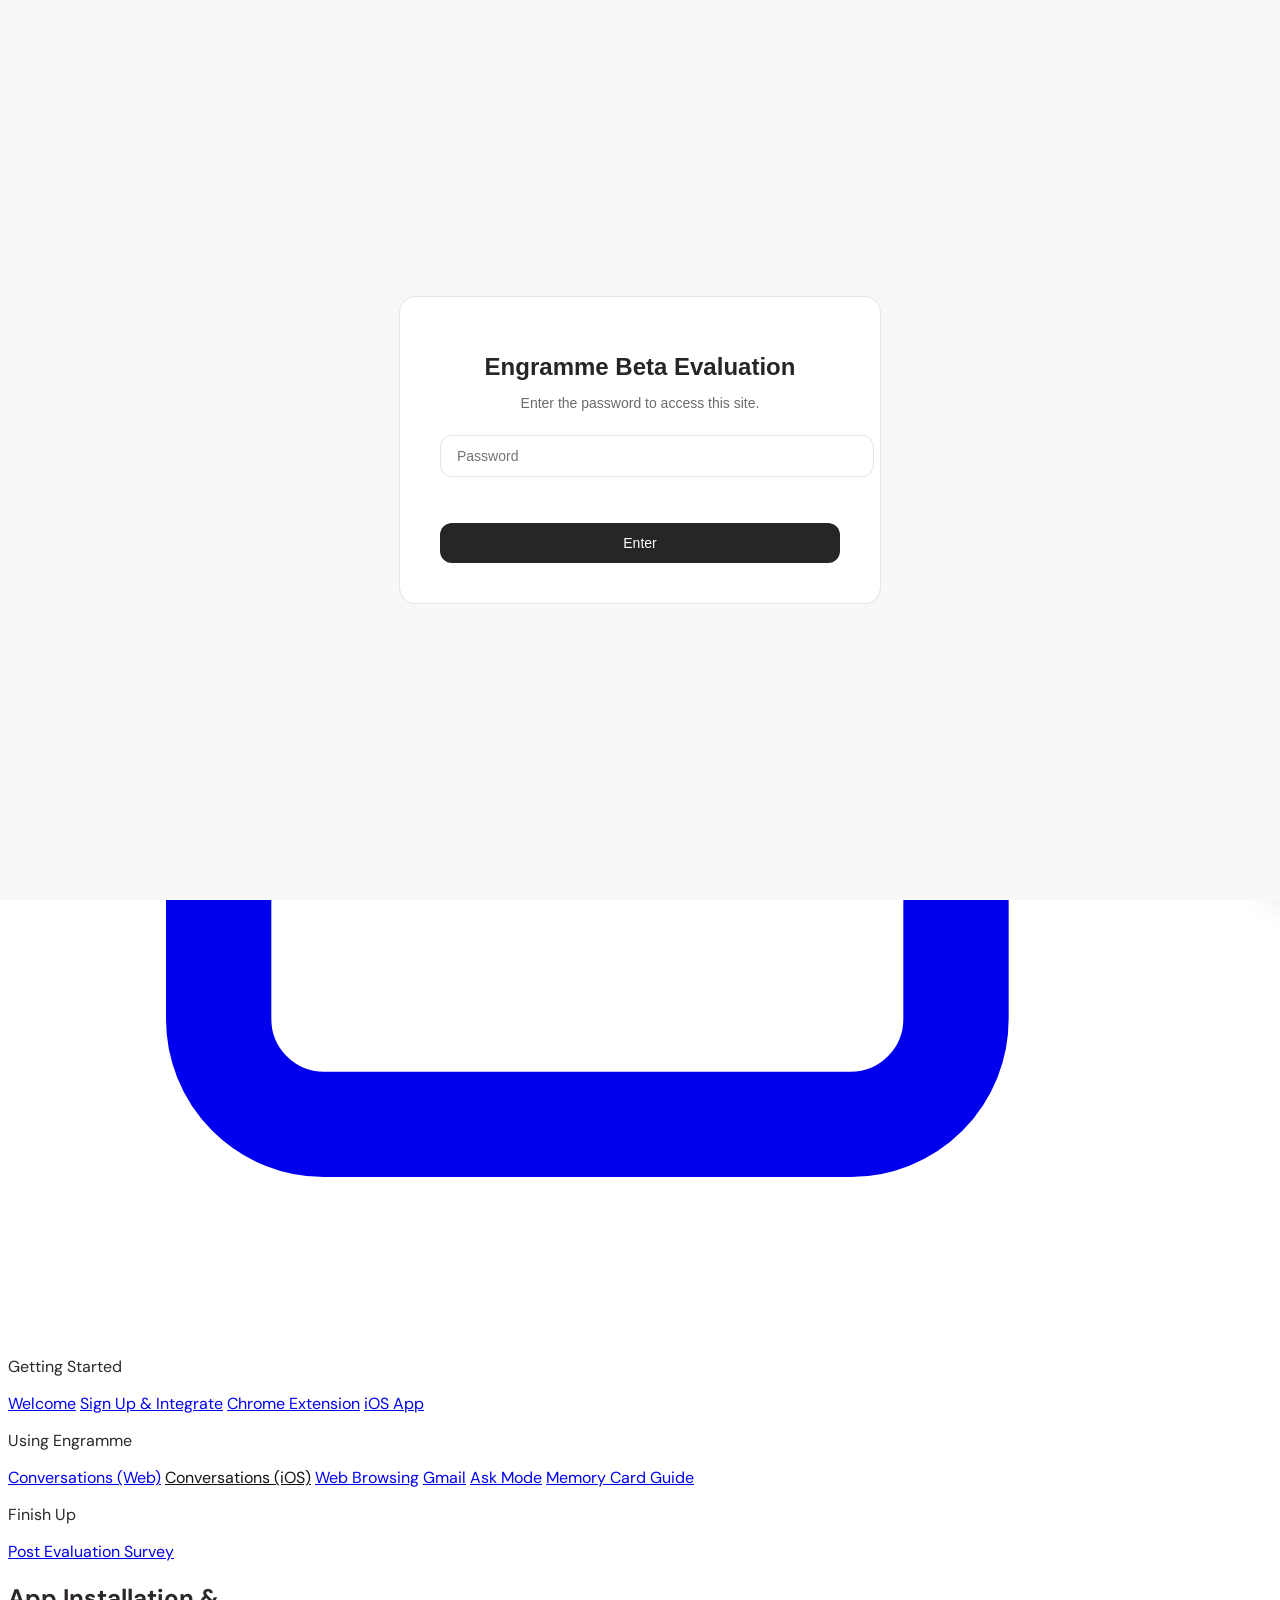
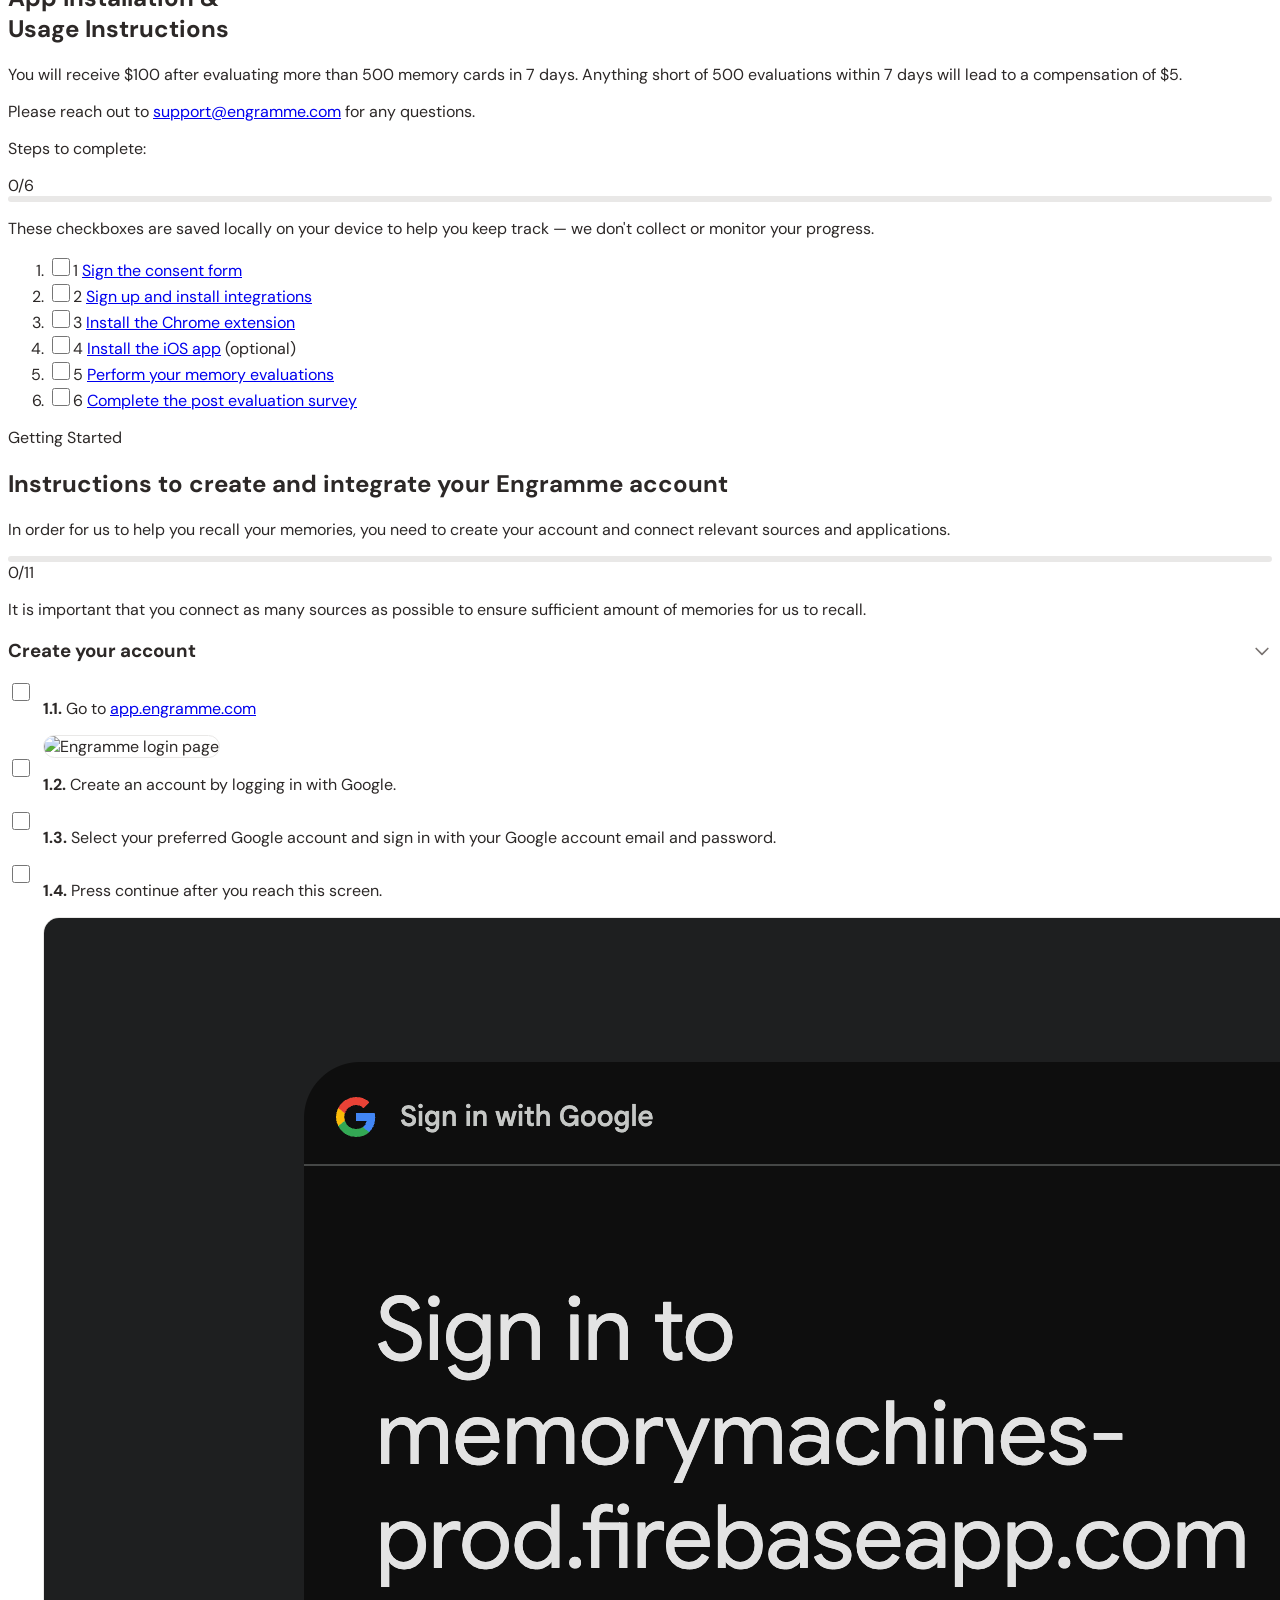
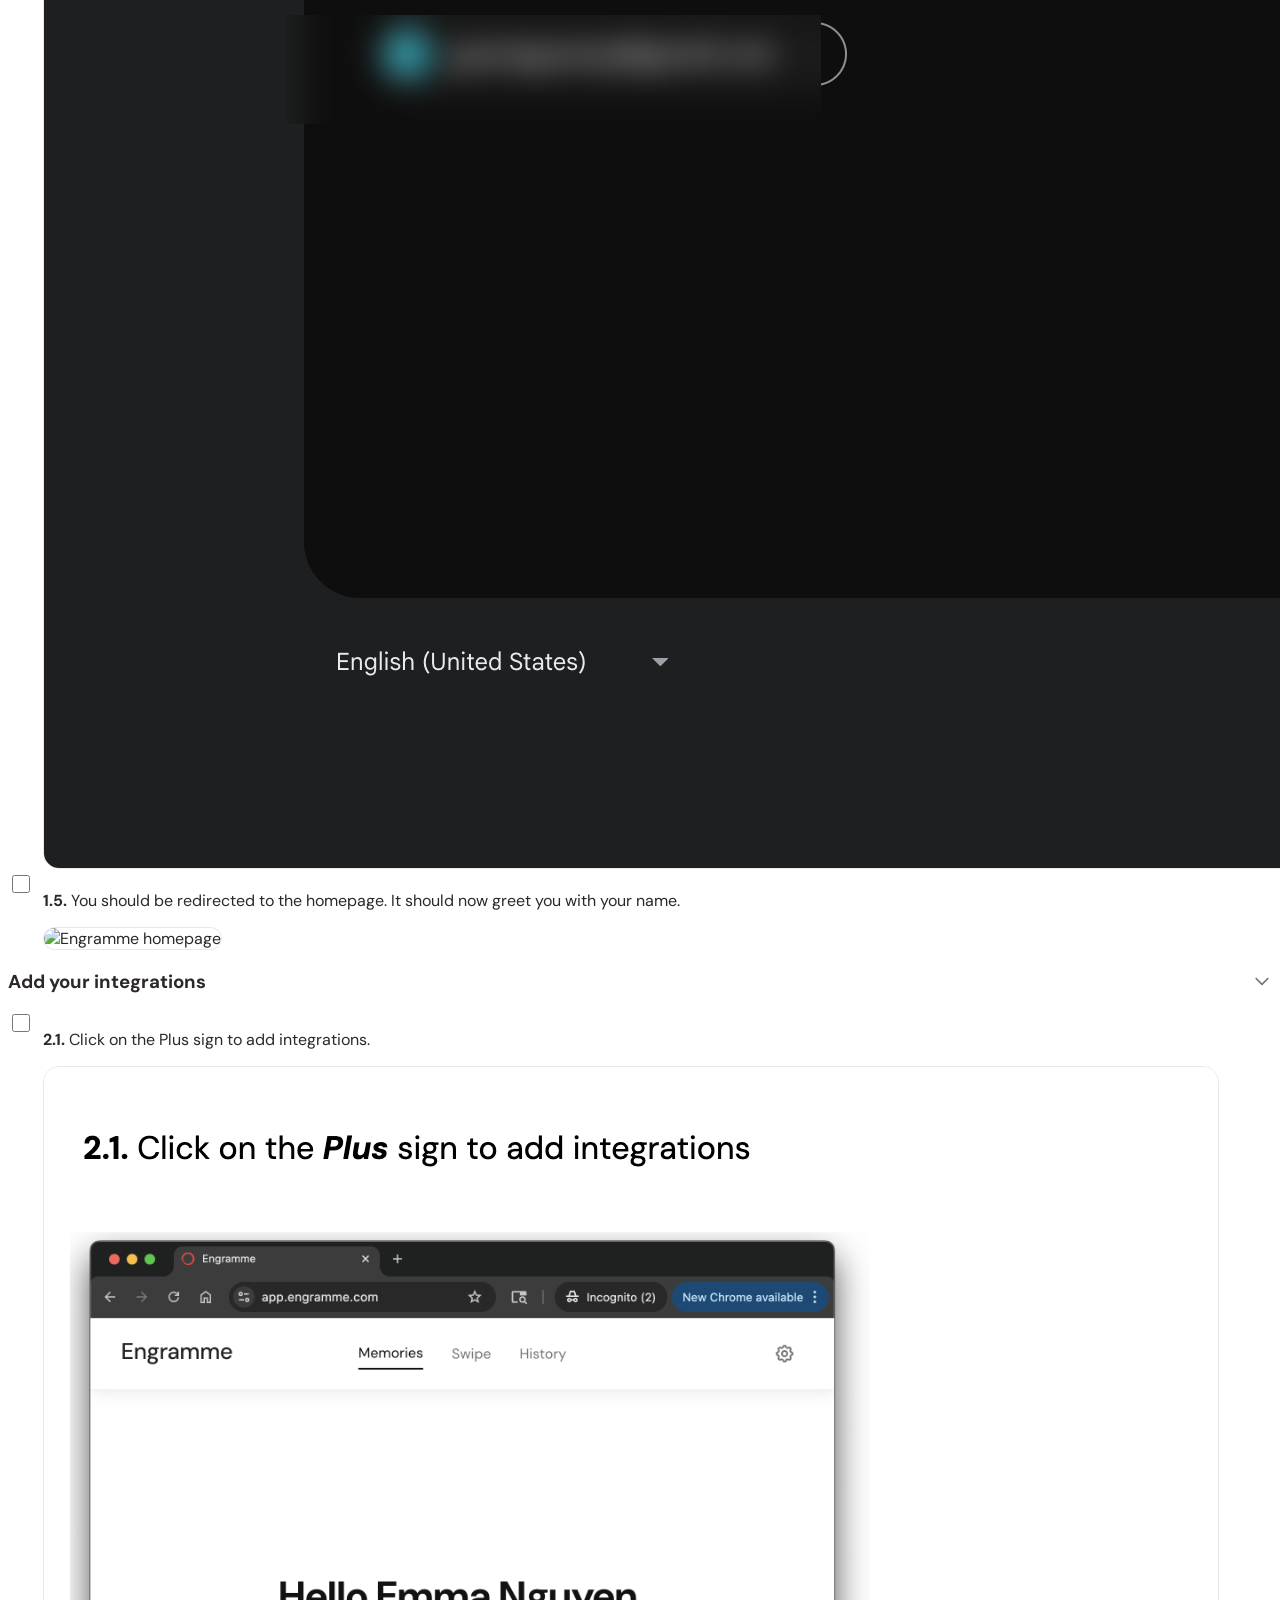
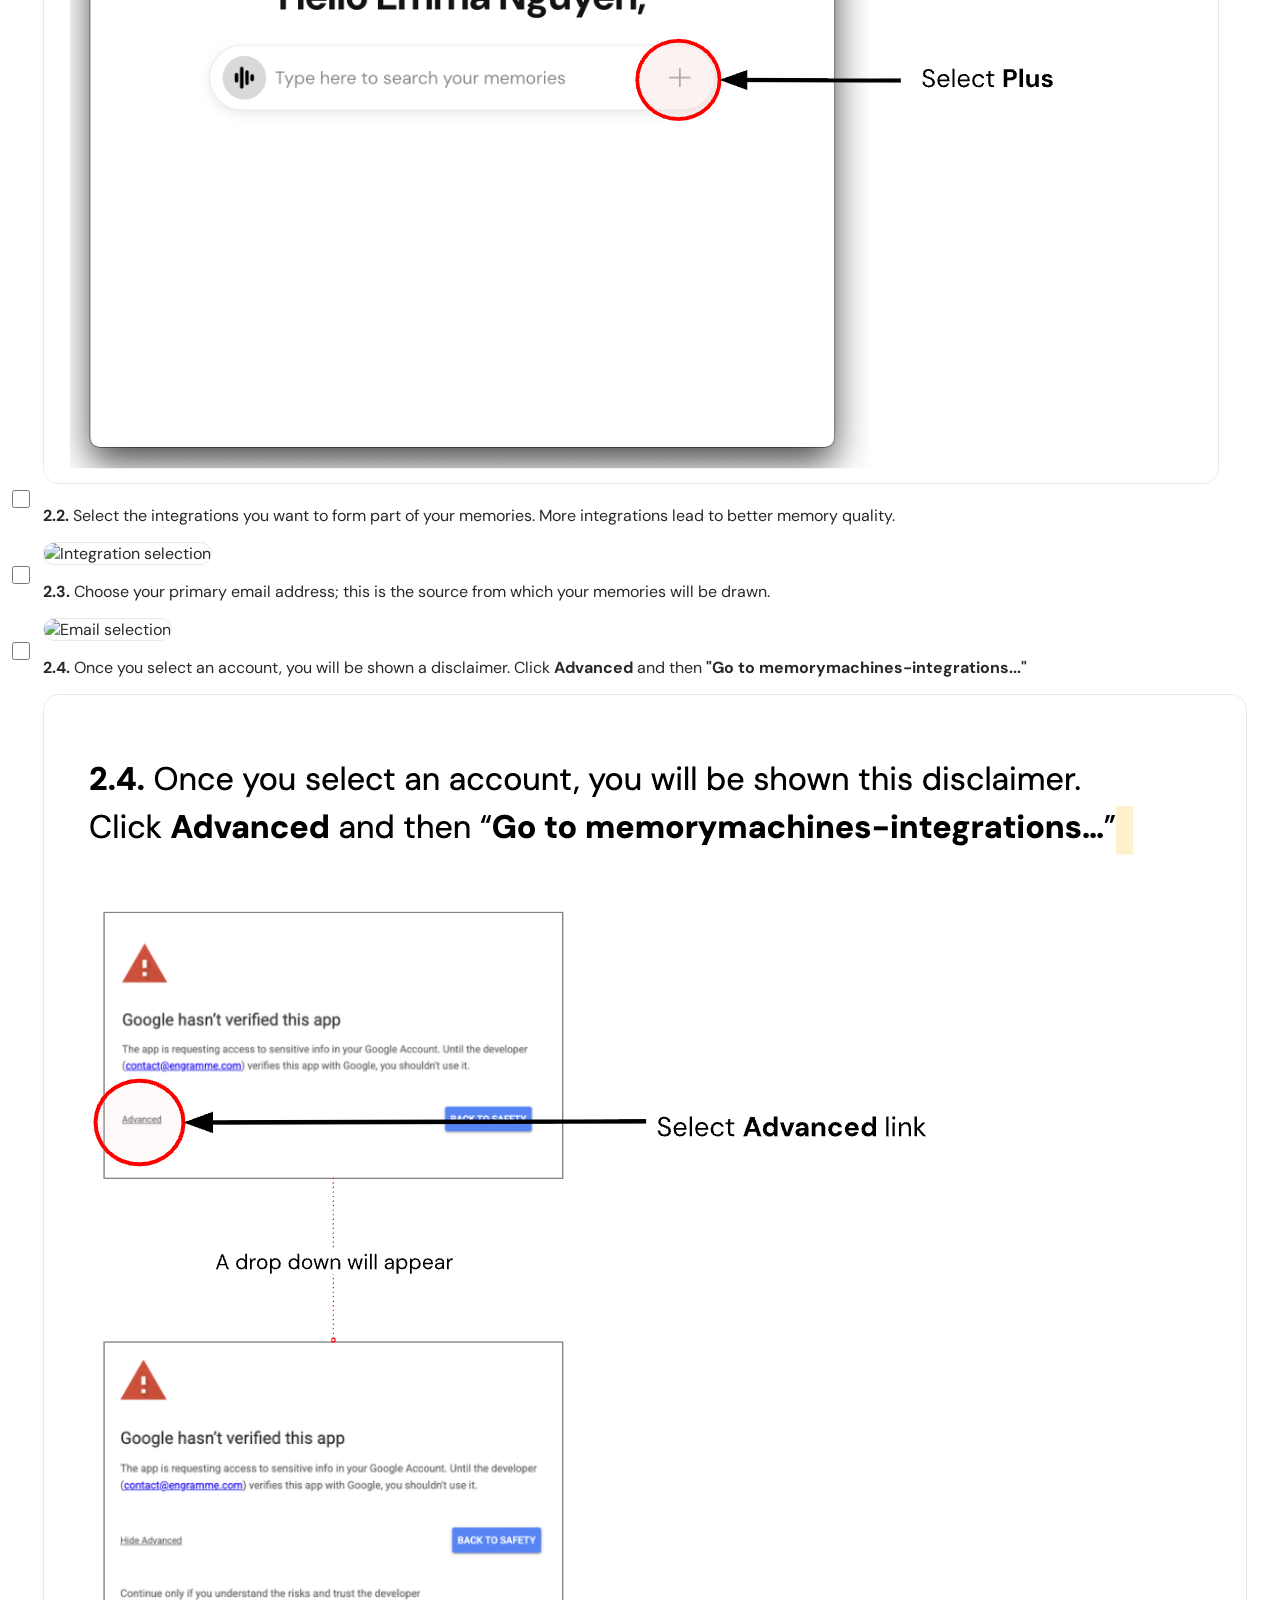
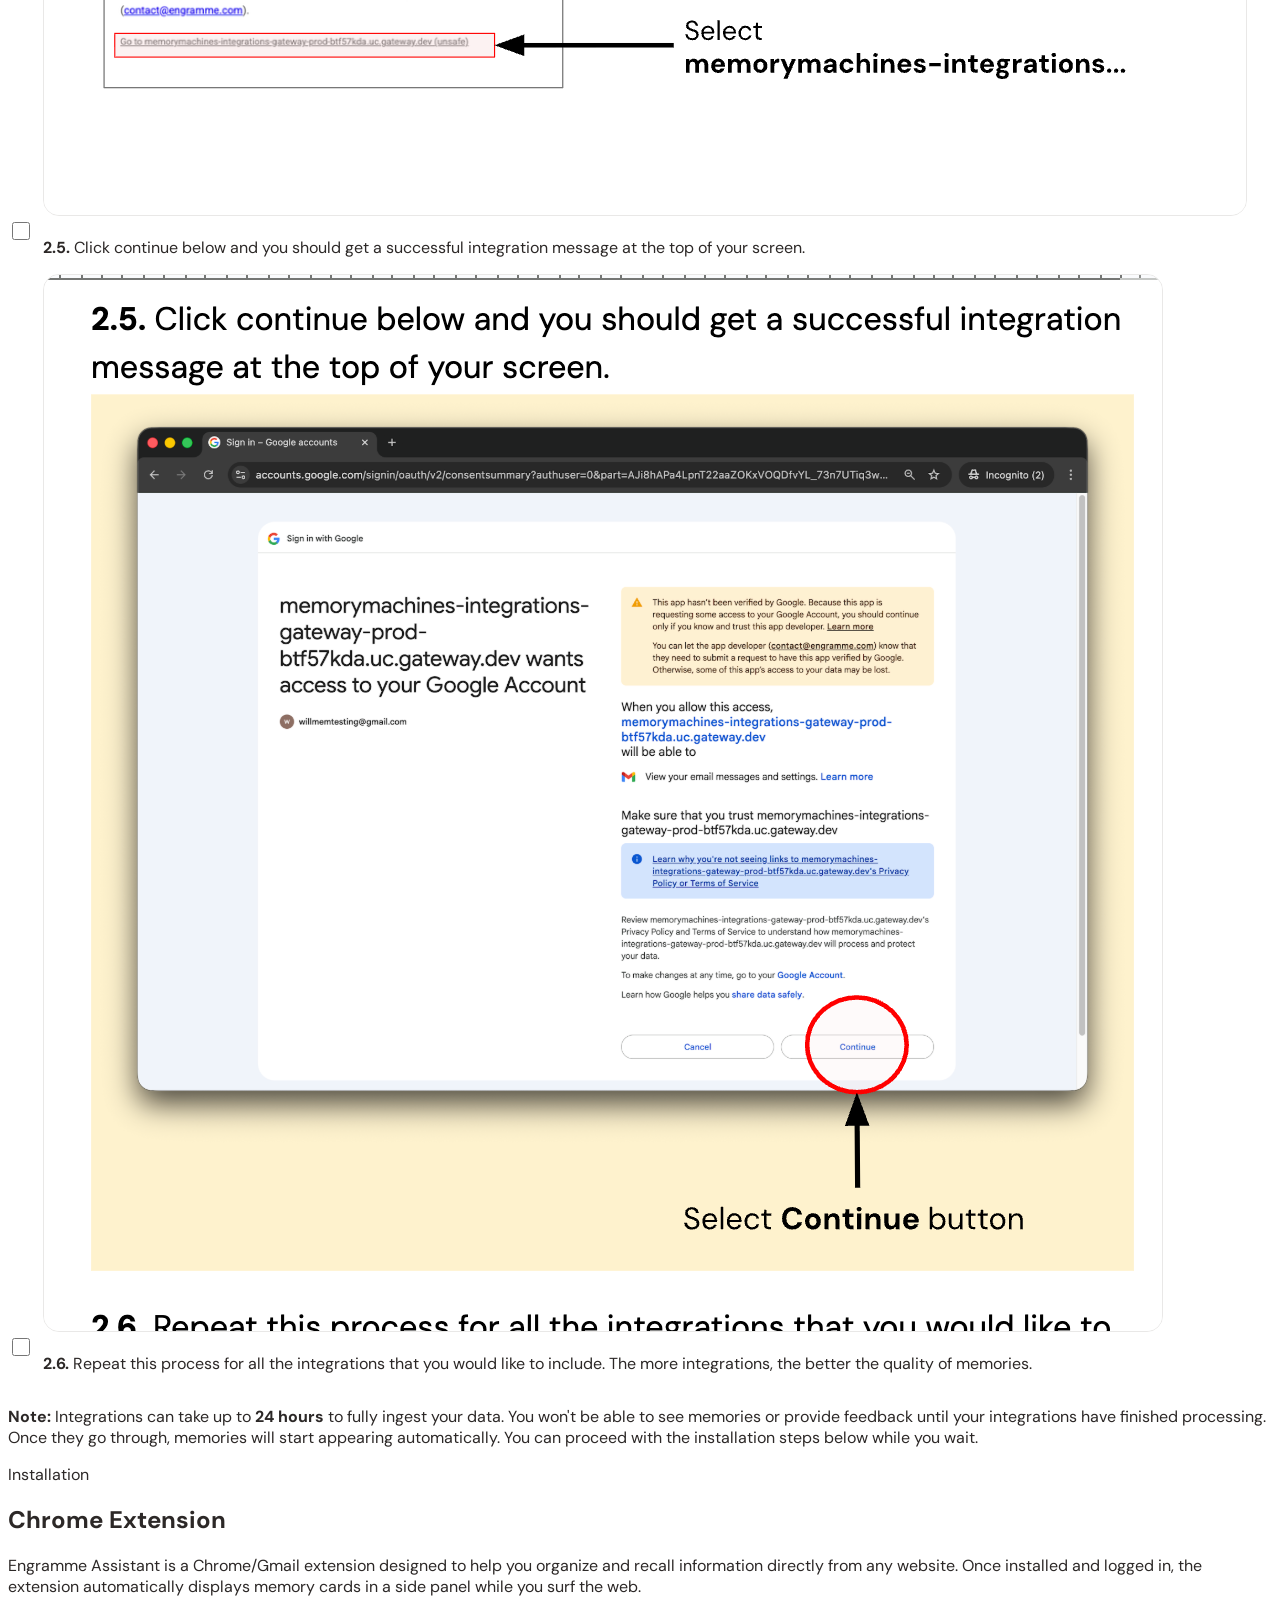
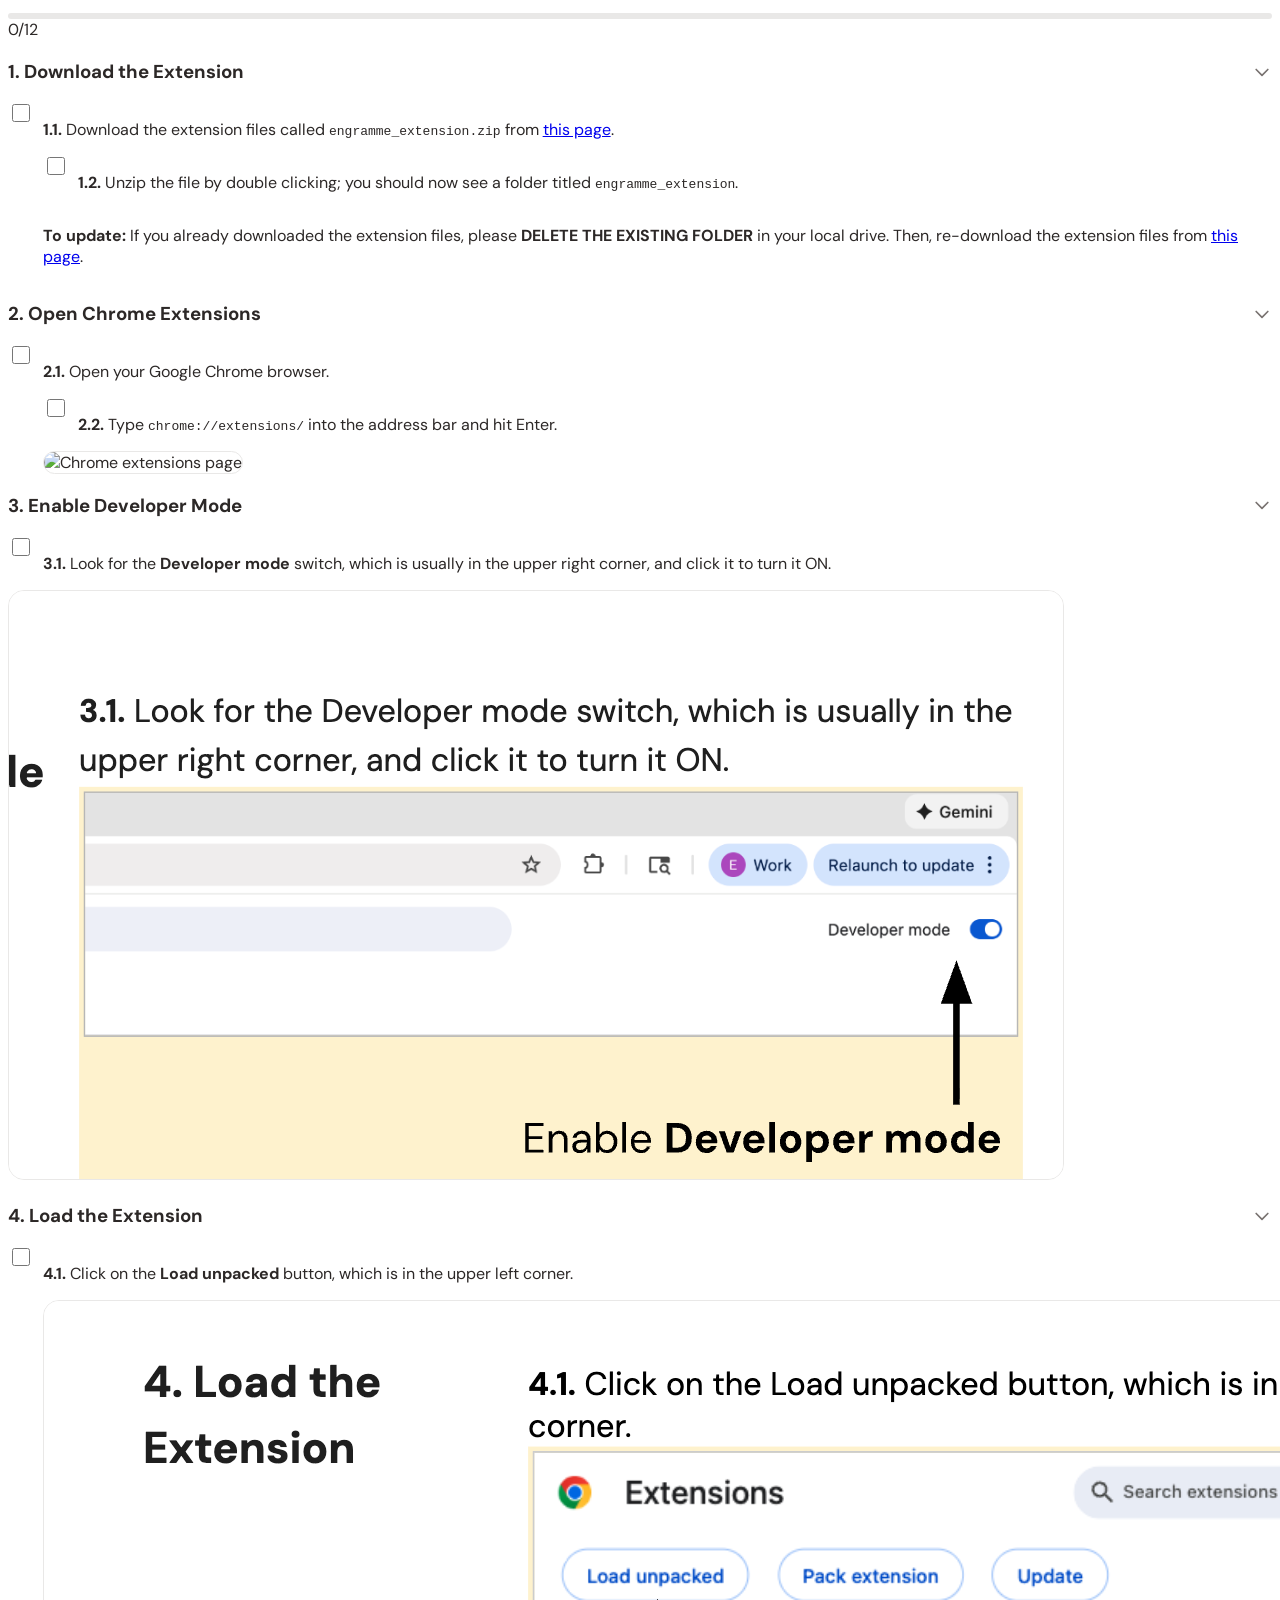
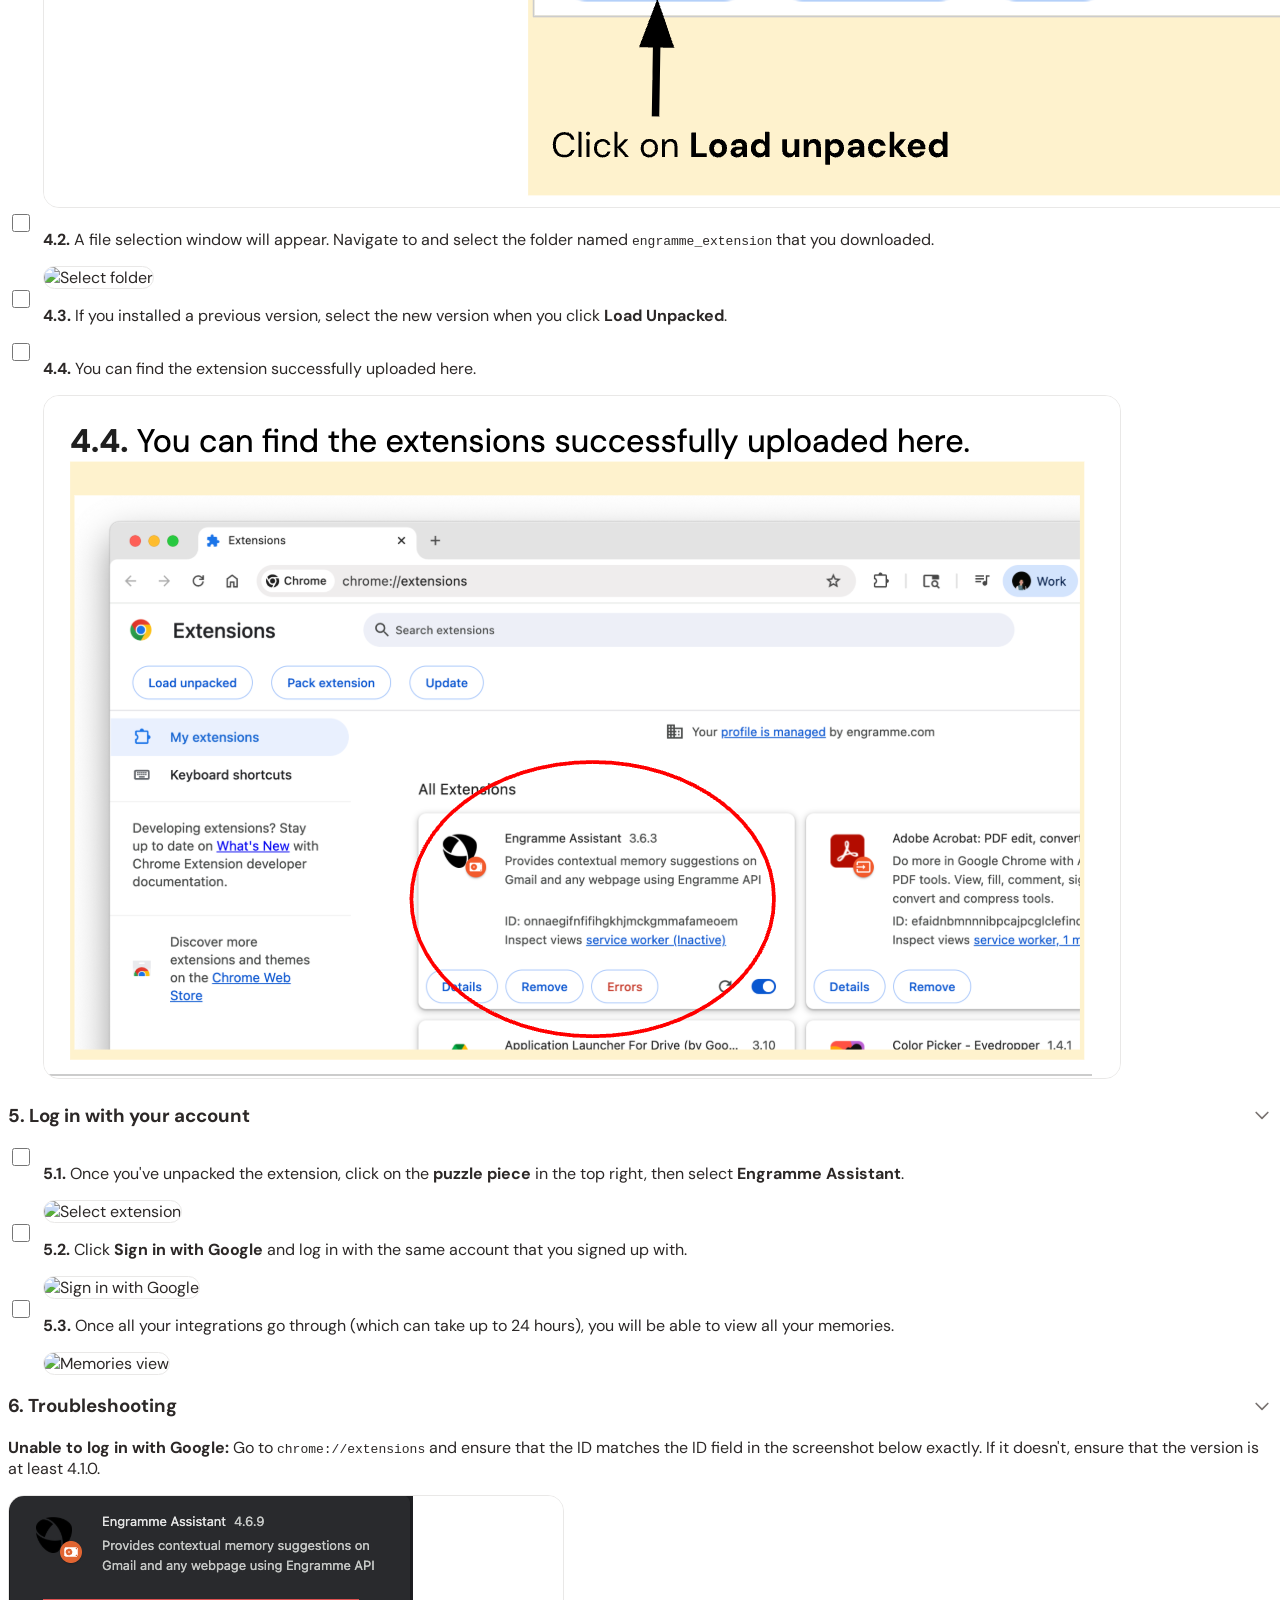
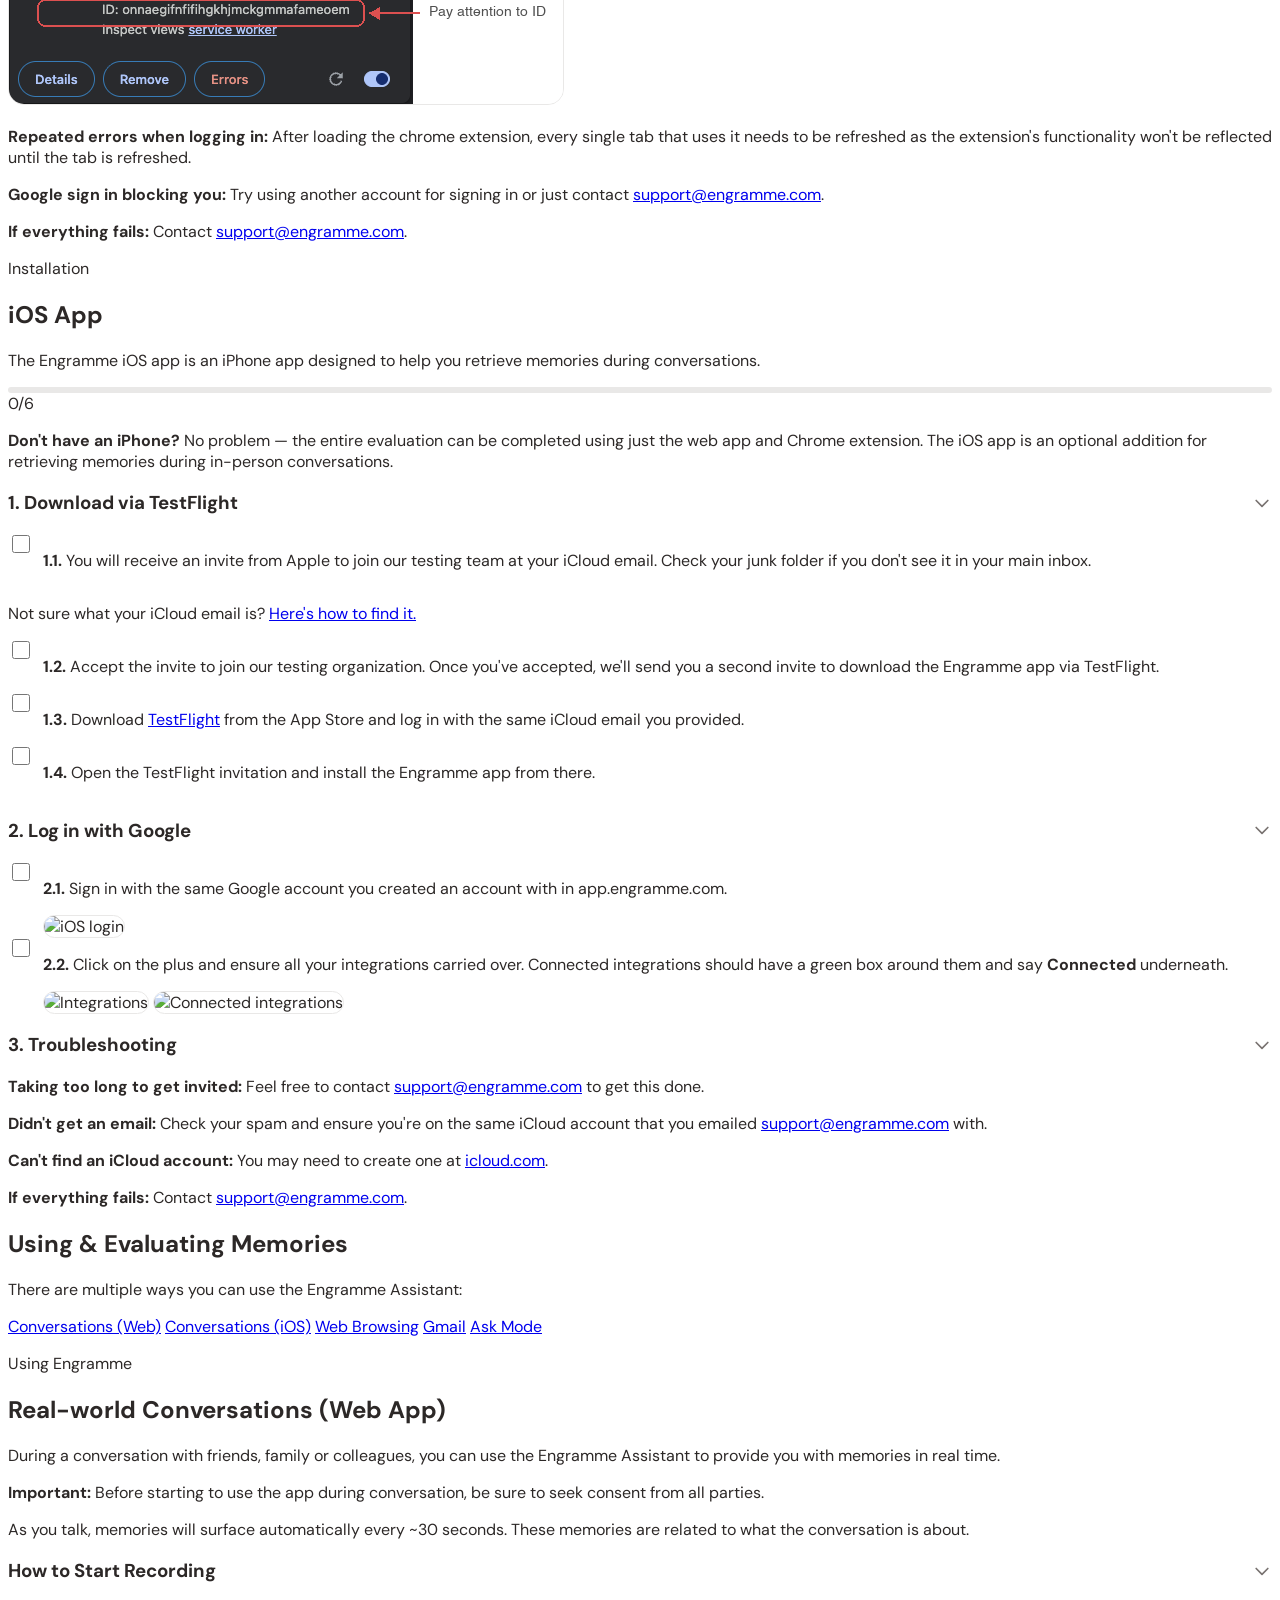
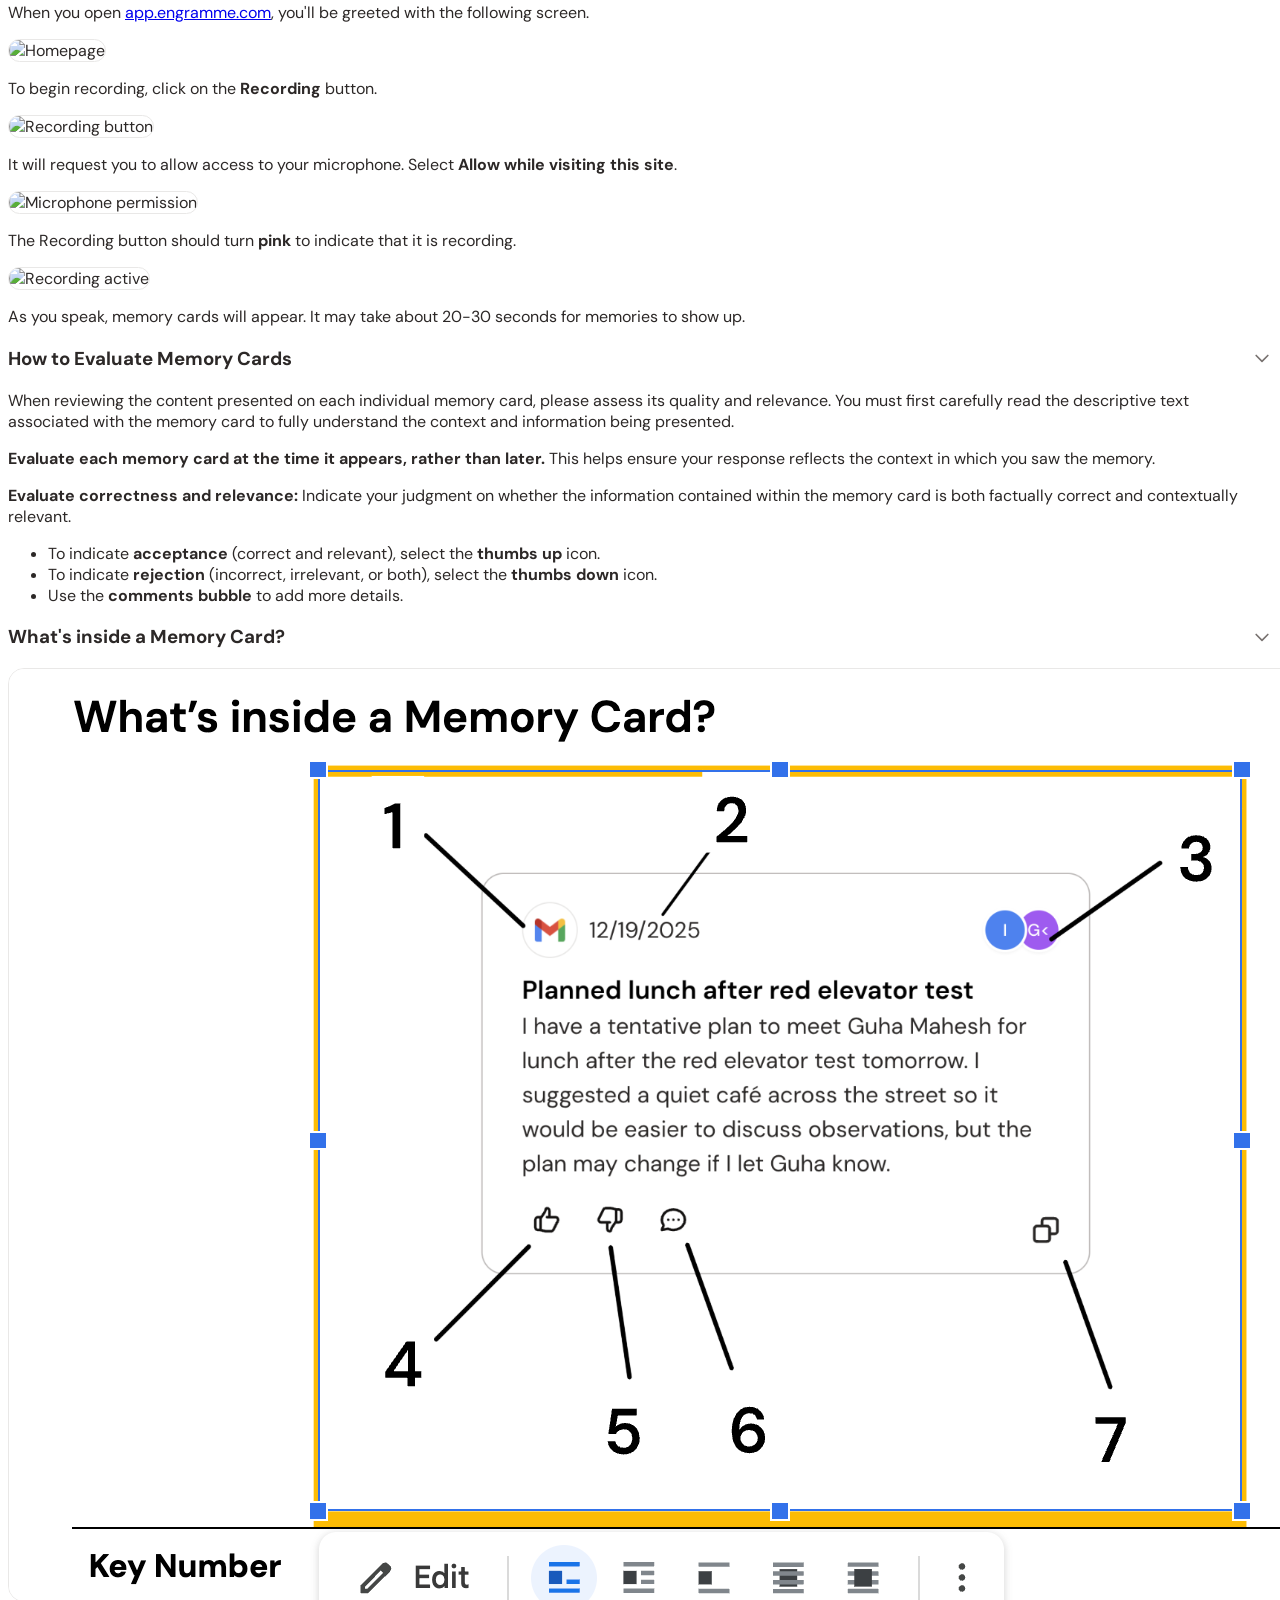
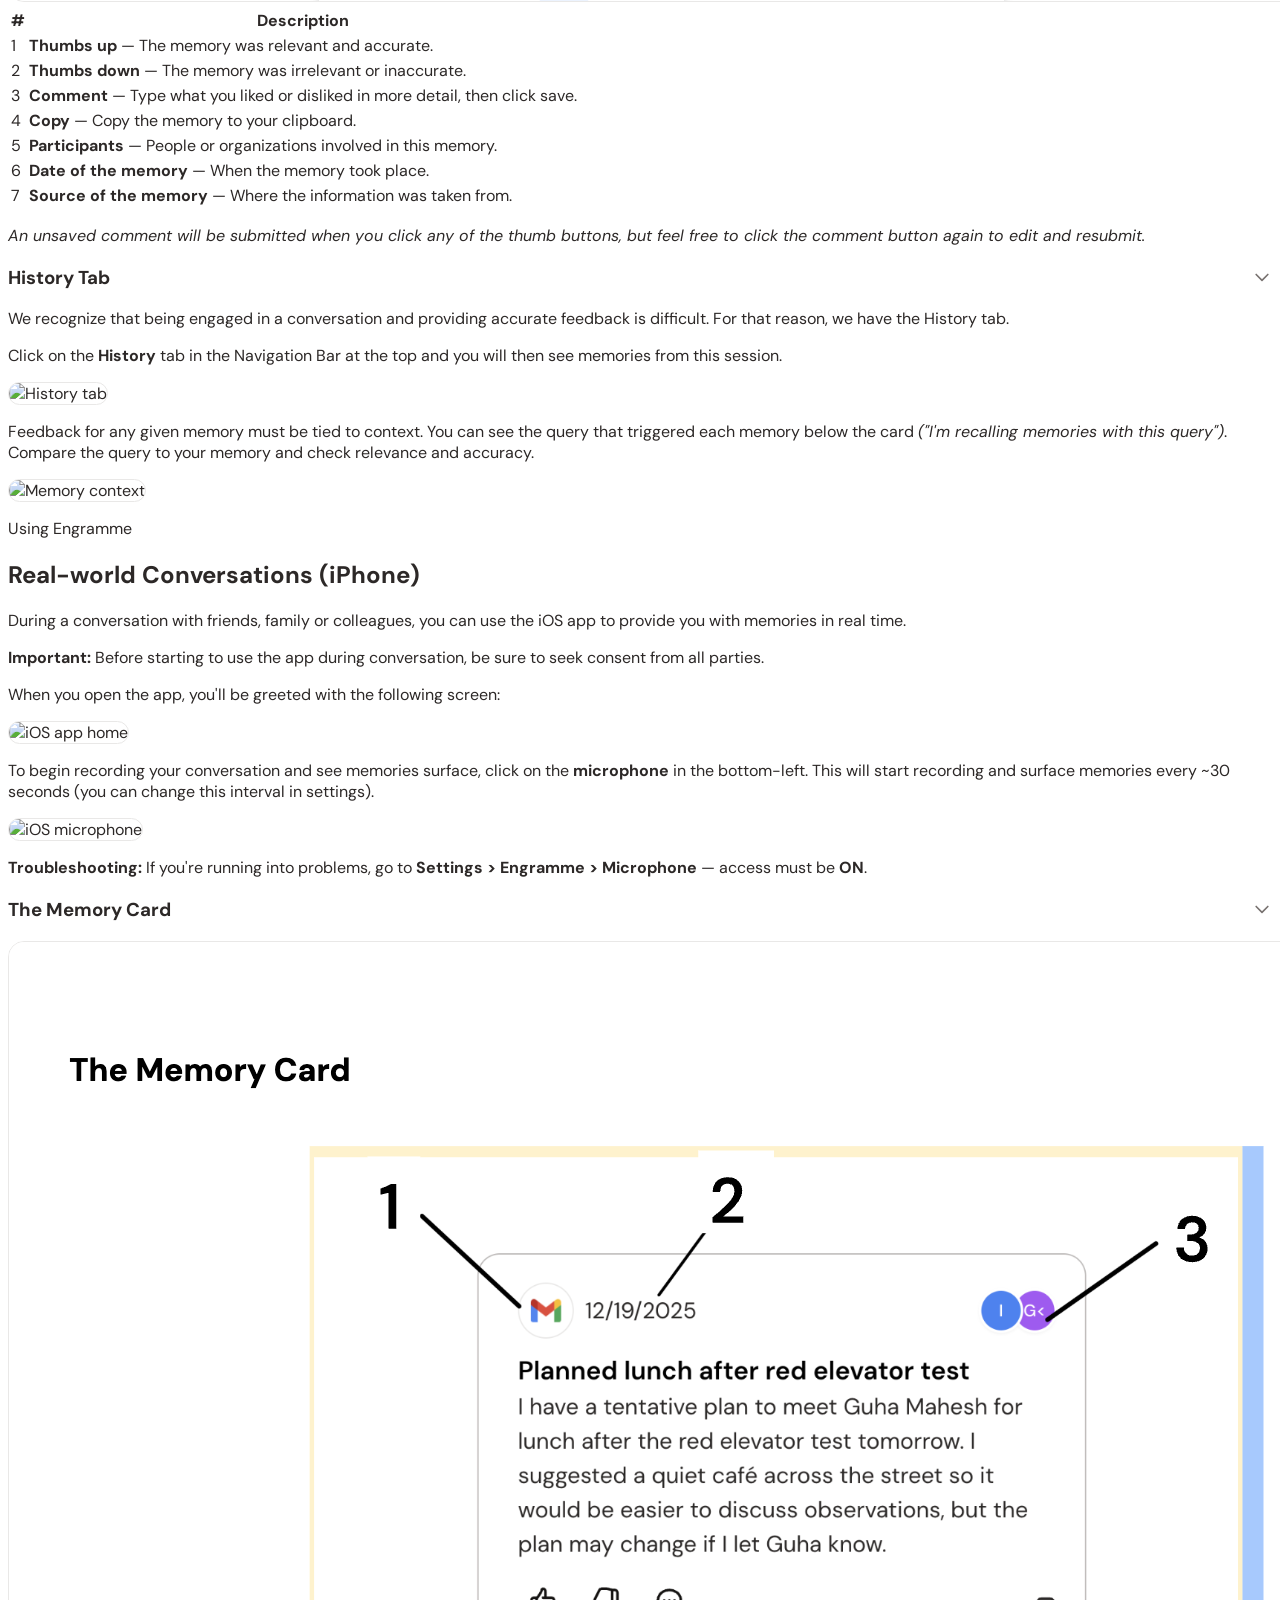
==== index.html @ ea4d4f3d "Remove eligibility form step and all references" ====
<!DOCTYPE html>
<html lang="en">
<head>
  <script src="auth-gate.js"></script>
  <meta charset="UTF-8">
  <meta name="viewport" content="width=device-width, initial-scale=1.0">
  <title>Engramme — Beta Testing Guide</title>
  <link rel="icon" type="image/png" href="favicon.png">
  <script src="https://cdn.tailwindcss.com"></script>
  <link rel="preconnect" href="https://fonts.googleapis.com">
  <link rel="preconnect" href="https://fonts.gstatic.com" crossorigin>
  <link href="https://fonts.googleapis.com/css2?family=DM+Sans:ital,opsz,wght@0,9..40,100..1000;1,9..40,100..1000&display=swap" rel="stylesheet">
  <script>
    tailwind.config = {
      theme: {
        extend: {
          colors: {
            'text-heading': '#151211',
            'text-body': '#2c2827',
            'text-body-light': '#787270',
            'bg-cream': '#faf9f5',
            'bg-subtle': '#f4f3f3',
            'border-light': '#e9e8e7',
            'border-medium': '#8f8a88',
            'accent-gold': '#e8a41a',
            'primary': '#262626',
          },
          fontFamily: {
            sans: ['DM Sans', 'system-ui', '-apple-system', 'sans-serif'],
          },
        }
      }
    }
  </script>
  <style>
    html { scroll-behavior: smooth; }
    body { font-family: 'DM Sans', system-ui, -apple-system, sans-serif; color: #2c2827; }
    .nav-link { transition: all 0.2s; }
    .nav-link:hover, .nav-link.active { color: #151211; border-left-color: #262626; }
    .step-card { transition: all 0.2s; }
    .step-card:hover { box-shadow: 0 4px 12px rgba(0,0,0,0.06); }
    .section-img { border-radius: 1rem; border: 1px solid #e9e8e7; cursor: zoom-in; transition: transform 0.2s, box-shadow 0.2s; }
    .section-img:hover { transform: scale(1.02); box-shadow: 0 8px 24px rgba(0,0,0,0.12); }
    .phone-img { max-width: 280px; border-radius: 2rem; border: 1px solid #e9e8e7; cursor: zoom-in; transition: transform 0.2s, box-shadow 0.2s; }
    .phone-img:hover { transform: scale(1.02); box-shadow: 0 8px 24px rgba(0,0,0,0.12); }
    .lightbox { display: none; position: fixed; inset: 0; background: rgba(0,0,0,0.7); z-index: 100; justify-content: center; align-items: center; cursor: zoom-out; backdrop-filter: blur(4px); }
    .lightbox.active { display: flex; }
    .lightbox img { max-width: 90vw; max-height: 90vh; border-radius: 1rem; box-shadow: 0 24px 58px rgba(0,0,0,0.25); }
    @media (max-width: 1024px) {
      .sidebar { display: none; }
      .main-content { margin-left: 0 !important; }
    }
    /* Accordion step cards */
    .step-card .accordion-toggle { cursor: pointer; display: flex; align-items: center; justify-content: space-between; user-select: none; }
    .step-card .accordion-toggle .chevron { width: 20px; height: 20px; transition: transform 0.25s ease; flex-shrink: 0; color: #787270; }
    .step-card.collapsed .accordion-toggle .chevron { transform: rotate(-90deg); }
    .step-card.collapsed .accordion-body { display: none; }
    /* Checkbox steps */
    .todo-step { display: flex; align-items: flex-start; gap: 10px; }
    .todo-step input[type="checkbox"] { accent-color: #262626; width: 18px; height: 18px; margin-top: 1px; flex-shrink: 0; cursor: pointer; border-radius: 4px; }
    .todo-step.checked > .todo-content { opacity: 0.45; text-decoration: line-through; text-decoration-color: #b0adab; }
    .todo-step.checked > .todo-content img { opacity: 0.5; }
    /* Progress bar */
    .progress-bar-container { background: #e9e8e7; border-radius: 999px; height: 6px; overflow: hidden; }
    .progress-bar-fill { background: #262626; height: 100%; border-radius: 999px; transition: width 0.4s ease; }
  </style>
</head>
<body class="bg-white">

  <!-- Top Bar -->
  <header class="fixed top-0 left-0 right-0 bg-white/90 backdrop-blur-md border-b border-border-light z-50">
    <div class="flex items-center h-[57px]">
      <!-- Logo area — matches sidebar width on desktop -->
      <div class="hidden lg:flex items-center gap-2.5 w-64 flex-shrink-0 border-r border-border-light px-6 h-full">
        <img src="favicon.png" alt="Engramme" class="w-6 h-6">
        <span class="text-lg font-bold text-text-heading tracking-tight">Engramme</span>
      </div>
      <!-- Mobile logo -->
      <div class="flex lg:hidden items-center gap-2.5 px-6">
        <img src="favicon.png" alt="Engramme" class="w-6 h-6">
        <span class="text-lg font-bold text-text-heading tracking-tight">Engramme</span>
      </div>
      <!-- Content area -->
      <div class="flex-1 px-6 flex items-center justify-between">
        <span class="text-sm text-text-body-light font-medium">Beta Testing Guide</span>
        <a href="https://app.engramme.com" data-cfg-href="appUrl" target="_blank" class="hidden sm:inline-flex items-center gap-2 bg-primary text-white px-5 py-2 rounded-xl text-sm font-medium hover:opacity-90 transition-opacity">
          Open App
          <svg class="w-4 h-4" fill="none" stroke="currentColor" viewBox="0 0 24 24"><path stroke-linecap="round" stroke-linejoin="round" stroke-width="2" d="M10 6H6a2 2 0 00-2 2v10a2 2 0 002 2h10a2 2 0 002-2v-4M14 4h6m0 0v6m0-6L10 14"/></svg>
        </a>
      </div>
    </div>
  </header>

  <!-- Sidebar Navigation -->
  <nav class="sidebar fixed top-[57px] left-0 bottom-0 w-64 bg-bg-cream border-r border-border-light overflow-y-auto py-8 px-4 z-40">
    <div class="space-y-1">
      <p class="text-xs font-semibold text-text-body-light uppercase tracking-wider px-3 mb-3">Getting Started</p>
      <a href="#welcome" class="nav-link block px-3 py-2 text-sm text-text-body-light border-l-2 border-transparent rounded-r-lg">Welcome</a>
      <a href="#signup" class="nav-link block px-3 py-2 text-sm text-text-body-light border-l-2 border-transparent rounded-r-lg">Sign Up & Integrate</a>
      <a href="#chrome" class="nav-link block px-3 py-2 text-sm text-text-body-light border-l-2 border-transparent rounded-r-lg">Chrome Extension</a>
      <a href="#ios" class="nav-link block px-3 py-2 text-sm text-text-body-light border-l-2 border-transparent rounded-r-lg">iOS App</a>

      <p class="text-xs font-semibold text-text-body-light uppercase tracking-wider px-3 mb-3 mt-6">Using Engramme</p>
      <a href="#conversations-web" class="nav-link block px-3 py-2 text-sm text-text-body-light border-l-2 border-transparent rounded-r-lg">Conversations (Web)</a>
      <a href="#conversations-ios" class="nav-link block px-3 py-2 text-sm text-text-body-light border-l-2 border-transparent rounded-r-lg">Conversations (iOS)</a>
      <a href="#web-browsing" class="nav-link block px-3 py-2 text-sm text-text-body-light border-l-2 border-transparent rounded-r-lg">Web Browsing</a>
      <a href="#gmail" class="nav-link block px-3 py-2 text-sm text-text-body-light border-l-2 border-transparent rounded-r-lg">Gmail</a>
      <a href="#ask-mode" class="nav-link block px-3 py-2 text-sm text-text-body-light border-l-2 border-transparent rounded-r-lg">Ask Mode</a>
      <a href="#memory-card" class="nav-link block px-3 py-2 text-sm text-text-body-light border-l-2 border-transparent rounded-r-lg">Memory Card Guide</a>

      <p class="text-xs font-semibold text-text-body-light uppercase tracking-wider px-3 mb-3 mt-6">Finish Up</p>
      <a href="#survey" class="nav-link block px-3 py-2 text-sm text-text-body-light border-l-2 border-transparent rounded-r-lg">Post Evaluation Survey</a>
    </div>
  </nav>

  <!-- Main Content -->
  <main class="main-content ml-64 pt-[57px]">

    <!-- Hero / Welcome -->
    <section id="welcome" class="px-6 sm:px-12 lg:px-20 py-16 lg:py-24 bg-bg-cream border-b border-border-light">
      <div class="max-w-3xl">
        <h1 class="text-4xl lg:text-5xl font-bold text-text-heading tracking-tight leading-tight mb-6">
          App Installation &<br>Usage Instructions
        </h1>
        <p class="text-lg text-text-body leading-relaxed mb-8">
          You will receive $100 after evaluating more than 500 memory cards in 7 days. Anything short of 500 evaluations within 7 days will lead to a compensation of $5.
        </p>
        <p class="text-lg text-text-body leading-relaxed mb-8">
          Please reach out to <a href="mailto:support@engramme.com" class="text-primary underline font-medium">support@engramme.com</a> for any questions.
        </p>
        <div class="bg-white border border-border-light rounded-2xl p-6 space-y-3">
          <div class="flex items-center justify-between">
            <p class="text-sm font-semibold text-text-heading">Steps to complete:</p>
            <span class="text-xs font-medium text-text-body-light" id="main-progress-label">0/6</span>
          </div>
          <div class="progress-bar-container mb-1"><div class="progress-bar-fill" id="main-progress-bar"></div></div>
          <p class="text-xs text-text-body-light italic">These checkboxes are saved locally on your device to help you keep track — we don't collect or monitor your progress.</p>
          <ol class="space-y-2 text-sm text-text-body" id="main-steps">
            <li class="flex gap-3 items-center" data-main-step="1"><input type="checkbox" class="main-step-cb" style="accent-color:#262626;width:18px;height:18px;cursor:pointer;flex-shrink:0;"><span class="flex-shrink-0 w-6 h-6 rounded-full bg-primary text-white text-xs flex items-center justify-center font-medium">1</span> <a href="consent.html" class="underline">Sign the consent form</a></li>
            <li class="flex gap-3 items-center" data-main-step="2"><input type="checkbox" class="main-step-cb" style="accent-color:#262626;width:18px;height:18px;cursor:pointer;flex-shrink:0;"><span class="flex-shrink-0 w-6 h-6 rounded-full bg-primary text-white text-xs flex items-center justify-center font-medium">2</span> <a href="#signup" class="underline">Sign up and install integrations</a></li>
            <li class="flex gap-3 items-center" data-main-step="3"><input type="checkbox" class="main-step-cb" style="accent-color:#262626;width:18px;height:18px;cursor:pointer;flex-shrink:0;"><span class="flex-shrink-0 w-6 h-6 rounded-full bg-primary text-white text-xs flex items-center justify-center font-medium">3</span> <a href="#chrome" class="underline">Install the Chrome extension</a></li>
            <li class="flex gap-3 items-center" data-main-step="4"><input type="checkbox" class="main-step-cb" style="accent-color:#262626;width:18px;height:18px;cursor:pointer;flex-shrink:0;"><span class="flex-shrink-0 w-6 h-6 rounded-full bg-primary text-white text-xs flex items-center justify-center font-medium">4</span> <a href="#ios" class="underline">Install the iOS app</a> <span class="text-text-body-light">(optional)</span></li>
            <li class="flex gap-3 items-center" data-main-step="5"><input type="checkbox" class="main-step-cb" style="accent-color:#262626;width:18px;height:18px;cursor:pointer;flex-shrink:0;"><span class="flex-shrink-0 w-6 h-6 rounded-full bg-primary text-white text-xs flex items-center justify-center font-medium">5</span> <a href="#conversations-web" class="underline">Perform your memory evaluations</a></li>
            <li class="flex gap-3 items-center" data-main-step="6"><input type="checkbox" class="main-step-cb" style="accent-color:#262626;width:18px;height:18px;cursor:pointer;flex-shrink:0;"><span class="flex-shrink-0 w-6 h-6 rounded-full bg-primary text-white text-xs flex items-center justify-center font-medium">6</span> <a href="#survey" class="underline">Complete the post evaluation survey</a></li>
          </ol>
        </div>
      </div>
    </section>

    <!-- Section 1: Sign Up & Integrate -->
    <section id="signup" class="px-6 sm:px-12 lg:px-20 py-16 border-b border-border-light">
      <div class="max-w-3xl">
        <p class="text-sm font-medium text-text-body-light uppercase tracking-wider mb-2">Getting Started</p>
        <h2 class="text-3xl font-bold text-text-heading tracking-tight mb-3">Instructions to create and integrate your Engramme account</h2>
        <p class="text-text-body leading-relaxed mb-4">In order for us to help you recall your memories, you need to create your account and connect relevant sources and applications.</p>
        <p class="text-text-body leading-relaxed mb-10">It is important that you connect as many sources as possible to ensure sufficient amount of memories for us to recall.</p>

        <!-- Step 1.1 -->
        <div class="step-card bg-white border border-border-light rounded-2xl p-6 mb-6">
          <h3 class="text-lg font-semibold text-text-heading mb-1">Create your account</h3>
          <div class="space-y-5 mt-4">
            <div>
              <p class="text-sm text-text-body"><strong>1.1.</strong> Go to <a href="https://app.engramme.com/" data-cfg-href="appUrl" target="_blank" class="text-primary underline font-medium">app.engramme.com</a></p>
              <img src="images/image15.png" alt="Engramme login page" class="section-img mt-3 w-full max-w-md">
            </div>
            <div>
              <p class="text-sm text-text-body"><strong>1.2.</strong> Create an account by logging in with Google.</p>
            </div>
            <div>
              <p class="text-sm text-text-body"><strong>1.3.</strong> Select your preferred Google account and sign in with your Google account email and password.</p>
            </div>
            <div>
              <p class="text-sm text-text-body"><strong>1.4.</strong> Press continue after you reach this screen.</p>
              <img src="images/continue-screen.png" alt="Google sign in continue screen" class="section-img mt-3 w-full max-w-md">
            </div>
            <div>
              <p class="text-sm text-text-body"><strong>1.5.</strong> You should be redirected to the homepage. It should now greet you with your name.</p>
              <img src="images/image98.png" alt="Engramme homepage" class="section-img mt-3 w-full max-w-md">
            </div>
          </div>
        </div>

        <!-- Step 2: Add Integrations -->
        <div class="step-card bg-white border border-border-light rounded-2xl p-6 mb-6">
          <h3 class="text-lg font-semibold text-text-heading mb-1">Add your integrations</h3>
          <div class="space-y-5 mt-4">
            <div>
              <p class="text-sm text-text-body"><strong>2.1.</strong> Click on the Plus sign to add integrations.</p>
              <img src="images/annotated-2-1-select-plus.png" alt="Click the plus sign" class="section-img mt-3 w-full max-w-md">
            </div>
            <div>
              <p class="text-sm text-text-body"><strong>2.2.</strong> Select the integrations you want to form part of your memories. More integrations lead to better memory quality.</p>
              <img src="images/image53.png" alt="Integration selection" class="section-img mt-3 w-full max-w-md">
            </div>
            <div>
              <p class="text-sm text-text-body"><strong>2.3.</strong> Choose your primary email address; this is the source from which your memories will be drawn.</p>
              <img src="images/image51.png" alt="Email selection" class="section-img mt-3 w-full max-w-md">
            </div>
            <div>
              <p class="text-sm text-text-body"><strong>2.4.</strong> Once you select an account, you will be shown a disclaimer. Click <strong>Advanced</strong> and then <strong>"Go to memorymachines-integrations..."</strong></p>
              <img src="images/annotated-2-4-advanced-link.png" alt="Advanced settings" class="section-img mt-3 w-full max-w-md">
            </div>
            <div>
              <p class="text-sm text-text-body"><strong>2.5.</strong> Click continue below and you should get a successful integration message at the top of your screen.</p>
              <img src="images/annotated-2-5-continue.png" alt="Successful integration" class="section-img mt-3 w-full max-w-md">
            </div>
            <div>
              <p class="text-sm text-text-body"><strong>2.6.</strong> Repeat this process for all the integrations that you would like to include. The more integrations, the better the quality of memories.</p>
            </div>
            <div class="bg-accent-gold/10 border border-accent-gold/30 rounded-xl p-4">
              <p class="text-sm text-text-body"><strong>Note:</strong> Integrations can take up to <strong><span data-cfg="integrationWaitTime">24 hours</span></strong> to fully ingest your data. You won't be able to see memories or provide feedback until your integrations have finished processing. Once they go through, memories will start appearing automatically. You can proceed with the installation steps below while you wait.</p>
            </div>
          </div>
        </div>
      </div>
    </section>

    <!-- Section 2: Chrome Extension -->
    <section id="chrome" class="px-6 sm:px-12 lg:px-20 py-16 bg-bg-cream border-b border-border-light">
      <div class="max-w-3xl">
        <p class="text-sm font-medium text-text-body-light uppercase tracking-wider mb-2">Installation</p>
        <h2 class="text-3xl font-bold text-text-heading tracking-tight mb-3">Chrome Extension</h2>
        <p class="text-text-body leading-relaxed mb-10">Engramme Assistant is a Chrome/Gmail extension designed to help you organize and recall information directly from any website. Once installed and logged in, the extension automatically displays memory cards in a side panel while you surf the web.</p>

        <!-- Download -->
        <div class="step-card bg-white border border-border-light rounded-2xl p-6 mb-6">
          <h3 class="text-lg font-semibold text-text-heading mb-4">1. Download the Extension</h3>
          <div class="space-y-3">
            <p class="text-sm text-text-body"><strong>1.1.</strong> Download the extension files called <code class="bg-bg-subtle px-2 py-0.5 rounded text-sm" data-cfg="extensionZip">engramme_extension.zip</code> from <a href="download-extension.html" class="text-primary underline font-medium">this page</a>.</p>
            <p class="text-sm text-text-body"><strong>1.2.</strong> Unzip the file by double clicking; you should now see a folder titled <code class="bg-bg-subtle px-2 py-0.5 rounded text-sm" data-cfg="extensionFolder">engramme_extension</code>.</p>
            <div class="bg-accent-gold/10 border border-accent-gold/30 rounded-xl p-4 mt-3">
              <p class="text-sm text-text-body"><strong>To update:</strong> If you already downloaded the extension files, please <strong>DELETE THE EXISTING FOLDER</strong> in your local drive. Then, re-download the extension files from <a href="download-extension.html" class="text-primary underline font-medium">this page</a>.</p>
            </div>
          </div>
        </div>

        <!-- Open Extensions -->
        <div class="step-card bg-white border border-border-light rounded-2xl p-6 mb-6">
          <h3 class="text-lg font-semibold text-text-heading mb-4">2. Open Chrome Extensions</h3>
          <div class="space-y-3">
            <p class="text-sm text-text-body"><strong>2.1.</strong> Open your Google Chrome browser.</p>
            <p class="text-sm text-text-body"><strong>2.2.</strong> Type <code class="bg-bg-subtle px-2 py-0.5 rounded text-sm">chrome://extensions/</code> into the address bar and hit Enter.</p>
            <img src="images/image74.png" alt="Chrome extensions page" class="section-img mt-3 w-full max-w-lg">
          </div>
        </div>

        <!-- Developer Mode -->
        <div class="step-card bg-white border border-border-light rounded-2xl p-6 mb-6">
          <h3 class="text-lg font-semibold text-text-heading mb-4">3. Enable Developer Mode</h3>
          <p class="text-sm text-text-body"><strong>3.1.</strong> Look for the <strong>Developer mode</strong> switch, which is usually in the upper right corner, and click it to turn it ON.</p>
          <img src="images/annotated-3-1-developer-mode.png" alt="Enable developer mode" class="section-img mt-3 w-full max-w-lg">
        </div>

        <!-- Load Extension -->
        <div class="step-card bg-white border border-border-light rounded-2xl p-6 mb-6">
          <h3 class="text-lg font-semibold text-text-heading mb-4">4. Load the Extension</h3>
          <div class="space-y-4">
            <div>
              <p class="text-sm text-text-body"><strong>4.1.</strong> Click on the <strong>Load unpacked</strong> button, which is in the upper left corner.</p>
              <img src="images/annotated-4-1-load-unpacked.png" alt="Load unpacked button" class="section-img mt-3 w-full max-w-lg">
            </div>
            <div>
              <p class="text-sm text-text-body"><strong>4.2.</strong> A file selection window will appear. Navigate to and select the folder named <code class="bg-bg-subtle px-2 py-0.5 rounded text-sm" data-cfg="extensionFolder">engramme_extension</code> that you downloaded.</p>
              <img src="images/image31.png" alt="Select folder" class="section-img mt-3 w-full max-w-md">
            </div>
            <p class="text-sm text-text-body"><strong>4.3.</strong> If you installed a previous version, select the new version when you click <strong>Load Unpacked</strong>.</p>
            <div>
              <p class="text-sm text-text-body"><strong>4.4.</strong> You can find the extension successfully uploaded here.</p>
              <img src="images/annotated-4-4-extension-uploaded.png" alt="Extension uploaded" class="section-img mt-3 w-full max-w-lg">
            </div>
          </div>
        </div>

        <!-- Log In -->
        <div class="step-card bg-white border border-border-light rounded-2xl p-6 mb-6">
          <h3 class="text-lg font-semibold text-text-heading mb-4">5. Log in with your account</h3>
          <div class="space-y-4">
            <div>
              <p class="text-sm text-text-body"><strong>5.1.</strong> Once you've unpacked the extension, click on the <strong>puzzle piece</strong> in the top right, then select <strong>Engramme Assistant</strong>.</p>
              <img src="images/annotated-5-1-puzzle-piece.png" alt="Select extension" class="section-img mt-3 w-full max-w-xs">
            </div>
            <div>
              <p class="text-sm text-text-body"><strong>5.2.</strong> Click <strong>Sign in with Google</strong> and log in with the same account that you signed up with.</p>
              <img src="images/annotated-5-2-sign-in-google.png" alt="Sign in with Google" class="section-img mt-3 w-full max-w-xs">
            </div>
            <div>
              <p class="text-sm text-text-body"><strong>5.3.</strong> Once all your integrations go through (which can take up to <span data-cfg="integrationWaitTime">24 hours</span>), you will be able to view all your memories.</p>
              <img src="images/image10.png" alt="Memories view" class="section-img mt-3 w-full max-w-md">
            </div>
          </div>
        </div>

        <!-- Troubleshooting -->
        <div class="step-card bg-white border border-border-light rounded-2xl p-6">
          <h3 class="text-lg font-semibold text-text-heading mb-4">6. Troubleshooting</h3>
          <div class="space-y-4">
            <div class="bg-bg-subtle rounded-xl p-4">
              <p class="text-sm text-text-body"><strong>Unable to log in with Google:</strong> Go to <code class="bg-white px-2 py-0.5 rounded text-sm">chrome://extensions</code> and ensure that the ID matches the ID field in the screenshot below exactly. If it doesn't, ensure that the version is at least <span data-cfg="extensionMinVersion">4.1.0</span>.</p>
              <img src="images/annotated-troubleshoot-login.png" alt="Extension ID" class="section-img mt-3 w-full max-w-md">
            </div>
            <div class="bg-bg-subtle rounded-xl p-4">
              <p class="text-sm text-text-body"><strong>Repeated errors when logging in:</strong> After loading the chrome extension, every single tab that uses it needs to be refreshed as the extension's functionality won't be reflected until the tab is refreshed.</p>
            </div>
            <div class="bg-bg-subtle rounded-xl p-4">
              <p class="text-sm text-text-body"><strong>Google sign in blocking you:</strong> Try using another account for signing in or just contact <a href="mailto:support@engramme.com" data-cfg-mailto="contactEmail" class="underline font-medium">support@engramme.com</a>.</p>
            </div>
            <div class="bg-bg-subtle rounded-xl p-4">
              <p class="text-sm text-text-body"><strong>If everything fails:</strong> Contact <a href="mailto:support@engramme.com" data-cfg-mailto="contactEmail" class="underline font-medium">support@engramme.com</a>.</p>
            </div>
          </div>
        </div>
      </div>
    </section>

    <!-- Section 3: iOS App -->
    <section id="ios" class="px-6 sm:px-12 lg:px-20 py-16 border-b border-border-light">
      <div class="max-w-3xl">
        <p class="text-sm font-medium text-text-body-light uppercase tracking-wider mb-2">Installation</p>
        <h2 class="text-3xl font-bold text-text-heading tracking-tight mb-3">iOS App</h2>
        <p class="text-text-body leading-relaxed mb-4">The Engramme iOS app is an iPhone app designed to help you retrieve memories during conversations.</p>
        <div class="bg-bg-subtle border border-border-light rounded-xl p-4 mb-10">
          <p class="text-sm text-text-body"><strong>Don't have an iPhone?</strong> No problem — the entire evaluation can be completed using just the web app and Chrome extension. The iOS app is an optional addition for retrieving memories during in-person conversations.</p>
        </div>

        <!-- TestFlight -->
        <div class="step-card bg-white border border-border-light rounded-2xl p-6 mb-6">
          <h3 class="text-lg font-semibold text-text-heading mb-4">1. Download via TestFlight</h3>
          <div class="space-y-3">
            <p class="text-sm text-text-body"><strong>1.1.</strong> You will receive an invite from Apple to join our testing team at your iCloud email. Check your junk folder if you don't see it in your main inbox.</p>
            <div class="bg-bg-subtle rounded-xl p-4">
              <p class="text-sm text-text-body">Not sure what your iCloud email is? <a href="icloud-find.html" class="text-primary underline font-medium">Here's how to find it.</a></p>
            </div>
            <p class="text-sm text-text-body"><strong>1.2.</strong> Accept the invite to join our testing organization. Once you've accepted, we'll send you a second invite to download the Engramme app via TestFlight.</p>
            <p class="text-sm text-text-body"><strong>1.3.</strong> Download <a href="https://apps.apple.com/us/app/testflight/id899247664" target="_blank" class="text-primary underline font-medium">TestFlight</a> from the App Store and log in with the same iCloud email you provided.</p>
            <p class="text-sm text-text-body"><strong>1.4.</strong> Open the TestFlight invitation and install the Engramme app from there.</p>
          </div>
        </div>

        <!-- Log in -->
        <div class="step-card bg-white border border-border-light rounded-2xl p-6 mb-6">
          <h3 class="text-lg font-semibold text-text-heading mb-4">2. Log in with Google</h3>
          <div class="space-y-4">
            <div>
              <p class="text-sm text-text-body"><strong>2.1.</strong> Sign in with the same Google account you created an account with in app.engramme.com.</p>
              <img src="images/image54.png" alt="iOS login" class="phone-img mt-3">
            </div>
            <div>
              <p class="text-sm text-text-body"><strong>2.2.</strong> Click on the plus and ensure all your integrations carried over. Connected integrations should have a green box around them and say <strong>Connected</strong> underneath.</p>
              <div class="flex gap-4 mt-3">
                <img src="images/image72.png" alt="Integrations" class="phone-img w-full max-w-[200px]">
                <img src="images/image87.png" alt="Connected integrations" class="phone-img w-full max-w-[200px]">
              </div>
            </div>
          </div>
        </div>

        <!-- Troubleshooting -->
        <div class="step-card bg-white border border-border-light rounded-2xl p-6">
          <h3 class="text-lg font-semibold text-text-heading mb-4">3. Troubleshooting</h3>
          <div class="space-y-4">
            <div class="bg-bg-subtle rounded-xl p-4">
              <p class="text-sm text-text-body"><strong>Taking too long to get invited:</strong> Feel free to contact <a href="mailto:support@engramme.com" data-cfg-mailto="contactEmail" class="underline font-medium">support@engramme.com</a> to get this done.</p>
            </div>
            <div class="bg-bg-subtle rounded-xl p-4">
              <p class="text-sm text-text-body"><strong>Didn't get an email:</strong> Check your spam and ensure you're on the same iCloud account that you emailed <a href="mailto:support@engramme.com" data-cfg-mailto="contactEmail" class="underline font-medium">support@engramme.com</a> with.</p>
            </div>
            <div class="bg-bg-subtle rounded-xl p-4">
              <p class="text-sm text-text-body"><strong>Can't find an iCloud account:</strong> You may need to create one at <a href="https://www.icloud.com/" data-cfg-href="icloudUrl" target="_blank" class="underline">icloud.com</a>.</p>
            </div>
            <div class="bg-bg-subtle rounded-xl p-4">
              <p class="text-sm text-text-body"><strong>If everything fails:</strong> Contact <a href="mailto:support@engramme.com" data-cfg-mailto="contactEmail" class="underline font-medium">support@engramme.com</a>.</p>
            </div>
          </div>
        </div>
      </div>
    </section>

    <!-- Section 4: Using and Evaluating Memories -->
    <section id="using" class="px-6 sm:px-12 lg:px-20 py-16 bg-bg-cream border-b border-border-light">
      <div class="max-w-3xl">
        <h2 class="text-3xl font-bold text-text-heading tracking-tight mb-3">Using & Evaluating Memories</h2>
        <p class="text-text-body leading-relaxed mb-4">There are multiple ways you can use the Engramme Assistant:</p>
        <div class="flex flex-wrap gap-2 mb-10">
          <a href="#conversations-web" class="bg-white border border-border-light rounded-xl px-4 py-2 text-sm font-medium text-text-body hover:border-primary transition-colors">Conversations (Web)</a>
          <a href="#conversations-ios" class="bg-white border border-border-light rounded-xl px-4 py-2 text-sm font-medium text-text-body hover:border-primary transition-colors">Conversations (iOS)</a>
          <a href="#web-browsing" class="bg-white border border-border-light rounded-xl px-4 py-2 text-sm font-medium text-text-body hover:border-primary transition-colors">Web Browsing</a>
          <a href="#gmail" class="bg-white border border-border-light rounded-xl px-4 py-2 text-sm font-medium text-text-body hover:border-primary transition-colors">Gmail</a>
          <a href="#ask-mode" class="bg-white border border-border-light rounded-xl px-4 py-2 text-sm font-medium text-text-body hover:border-primary transition-colors">Ask Mode</a>
        </div>
      </div>
    </section>

    <!-- Conversations - Web -->
    <section id="conversations-web" class="px-6 sm:px-12 lg:px-20 py-16 border-b border-border-light">
      <div class="max-w-3xl">
        <p class="text-sm font-medium text-text-body-light uppercase tracking-wider mb-2">Using Engramme</p>
        <h2 class="text-3xl font-bold text-text-heading tracking-tight mb-3">Real-world Conversations (Web App)</h2>
        <p class="text-text-body leading-relaxed mb-4">During a conversation with friends, family or colleagues, you can use the Engramme Assistant to provide you with memories in real time.</p>
        <div class="bg-accent-gold/10 border border-accent-gold/30 rounded-xl p-4 mb-10">
          <p class="text-sm text-text-body"><strong>Important:</strong> Before starting to use the app during conversation, be sure to seek consent from all parties.</p>
        </div>
        <p class="text-text-body leading-relaxed mb-10">As you talk, memories will surface automatically every <span data-cfg="memoryInterval">~30 seconds</span>. These memories are related to what the conversation is about.</p>

        <div class="step-card bg-white border border-border-light rounded-2xl p-6 mb-6">
          <h3 class="text-lg font-semibold text-text-heading mb-4">How to Start Recording</h3>
          <div class="space-y-5">
            <div>
              <p class="text-sm text-text-body">When you open <a href="https://app.engramme.com" data-cfg-href="appUrl" target="_blank" class="underline font-medium">app.engramme.com</a>, you'll be greeted with the following screen.</p>
              <img src="images/image62.png" alt="Homepage" class="section-img mt-3 w-full max-w-lg">
            </div>
            <div>
              <p class="text-sm text-text-body">To begin recording, click on the <strong>Recording</strong> button.</p>
              <img src="images/image42.png" alt="Recording button" class="section-img mt-3 w-full max-w-xs">
            </div>
            <div>
              <p class="text-sm text-text-body">It will request you to allow access to your microphone. Select <strong>Allow while visiting this site</strong>.</p>
              <img src="images/image90.png" alt="Microphone permission" class="section-img mt-3 w-full max-w-md">
            </div>
            <div>
              <p class="text-sm text-text-body">The Recording button should turn <strong class="text-red-500">pink</strong> to indicate that it is recording.</p>
              <img src="images/image44.png" alt="Recording active" class="section-img mt-3 w-full max-w-xs">
            </div>
            <p class="text-sm text-text-body">As you speak, memory cards will appear. It may take about 20-30 seconds for memories to show up.</p>
          </div>
        </div>

        <!-- How to Evaluate -->
        <div class="step-card bg-white border border-border-light rounded-2xl p-6 mb-6">
          <h3 class="text-lg font-semibold text-text-heading mb-4">How to Evaluate Memory Cards</h3>
          <div class="space-y-4">
            <p class="text-sm text-text-body">When reviewing the content presented on each individual memory card, please assess its quality and relevance. You must first carefully read the descriptive text associated with the memory card to fully understand the context and information being presented.</p>
            <div class="bg-accent-gold/10 border border-accent-gold/30 rounded-xl p-4">
              <p class="text-sm text-text-body"><strong>Evaluate each memory card at the time it appears, rather than later.</strong> This helps ensure your response reflects the context in which you saw the memory.</p>
            </div>
            <p class="text-sm text-text-body"><strong>Evaluate correctness and relevance:</strong> Indicate your judgment on whether the information contained within the memory card is both factually correct and contextually relevant.</p>
            <ul class="list-disc list-inside text-sm text-text-body space-y-1 ml-2">
              <li>To indicate <strong>acceptance</strong> (correct and relevant), select the <strong>thumbs up</strong> icon.</li>
              <li>To indicate <strong>rejection</strong> (incorrect, irrelevant, or both), select the <strong>thumbs down</strong> icon.</li>
              <li>Use the <strong>comments bubble</strong> to add more details.</li>
            </ul>
          </div>
        </div>

        <!-- Memory Card Anatomy -->
        <div id="memory-card" class="step-card bg-white border border-border-light rounded-2xl p-6 mb-6">
          <h3 class="text-lg font-semibold text-text-heading mb-4">What's inside a Memory Card?</h3>
          <img src="images/annotated-memory-card-web.png" alt="Memory card anatomy" class="section-img mb-6 w-full max-w-lg">
          <div class="overflow-x-auto">
            <table class="w-full text-sm">
              <thead>
                <tr class="bg-bg-subtle">
                  <th class="text-left p-3 rounded-tl-lg font-semibold text-text-heading">#</th>
                  <th class="text-left p-3 rounded-tr-lg font-semibold text-text-heading">Description</th>
                </tr>
              </thead>
              <tbody class="divide-y divide-border-light">
                <tr><td class="p-3 font-medium">1</td><td class="p-3"><strong>Thumbs up</strong> — The memory was relevant and accurate.</td></tr>
                <tr><td class="p-3 font-medium">2</td><td class="p-3"><strong>Thumbs down</strong> — The memory was irrelevant or inaccurate.</td></tr>
                <tr><td class="p-3 font-medium">3</td><td class="p-3"><strong>Comment</strong> — Type what you liked or disliked in more detail, then click save.</td></tr>
                <tr><td class="p-3 font-medium">4</td><td class="p-3"><strong>Copy</strong> — Copy the memory to your clipboard.</td></tr>
                <tr><td class="p-3 font-medium">5</td><td class="p-3"><strong>Participants</strong> — People or organizations involved in this memory.</td></tr>
                <tr><td class="p-3 font-medium">6</td><td class="p-3"><strong>Date of the memory</strong> — When the memory took place.</td></tr>
                <tr><td class="p-3 font-medium">7</td><td class="p-3"><strong>Source of the memory</strong> — Where the information was taken from.</td></tr>
              </tbody>
            </table>
          </div>
          <div class="bg-bg-subtle rounded-xl p-4 mt-4">
            <p class="text-sm text-text-body-light"><em>An unsaved comment will be submitted when you click any of the thumb buttons, but feel free to click the comment button again to edit and resubmit.</em></p>
          </div>
        </div>

        <!-- History Tab -->
        <div class="step-card bg-white border border-border-light rounded-2xl p-6">
          <h3 class="text-lg font-semibold text-text-heading mb-4">History Tab</h3>
          <p class="text-sm text-text-body mb-4">We recognize that being engaged in a conversation and providing accurate feedback is difficult. For that reason, we have the History tab.</p>
          <div class="space-y-4">
            <div>
              <p class="text-sm text-text-body">Click on the <strong>History</strong> tab in the Navigation Bar at the top and you will then see memories from this session.</p>
              <img src="images/image47.png" alt="History tab" class="section-img mt-3 w-full max-w-lg">
            </div>
            <div>
              <p class="text-sm text-text-body">Feedback for any given memory must be tied to context. You can see the query that triggered each memory below the card <em>("I'm recalling memories with this query")</em>. Compare the query to your memory and check relevance and accuracy.</p>
              <img src="images/image55.png" alt="Memory context" class="section-img mt-3 w-full max-w-lg">
            </div>
          </div>
        </div>
      </div>
    </section>

    <!-- Conversations - iOS -->
    <section id="conversations-ios" class="px-6 sm:px-12 lg:px-20 py-16 bg-bg-cream border-b border-border-light">
      <div class="max-w-3xl">
        <p class="text-sm font-medium text-text-body-light uppercase tracking-wider mb-2">Using Engramme</p>
        <h2 class="text-3xl font-bold text-text-heading tracking-tight mb-3">Real-world Conversations (iPhone)</h2>
        <p class="text-text-body leading-relaxed mb-4">During a conversation with friends, family or colleagues, you can use the iOS app to provide you with memories in real time.</p>
        <div class="bg-accent-gold/10 border border-accent-gold/30 rounded-xl p-4 mb-10">
          <p class="text-sm text-text-body"><strong>Important:</strong> Before starting to use the app during conversation, be sure to seek consent from all parties.</p>
        </div>

        <div class="step-card bg-white border border-border-light rounded-2xl p-6 mb-6">
          <div class="space-y-5">
            <div>
              <p class="text-sm text-text-body">When you open the app, you'll be greeted with the following screen:</p>
              <img src="images/image6.png" alt="iOS app home" class="phone-img mt-3">
            </div>
            <div>
              <p class="text-sm text-text-body">To begin recording your conversation and see memories surface, click on the <strong>microphone</strong> in the bottom-left. This will start recording and surface memories every <span data-cfg="memoryInterval">~30 seconds</span> (you can change this interval in settings).</p>
              <img src="images/image2.png" alt="iOS microphone" class="phone-img mt-3">
            </div>
            <div class="bg-bg-subtle rounded-xl p-4">
              <p class="text-sm text-text-body"><strong>Troubleshooting:</strong> If you're running into problems, go to <strong>Settings > Engramme > Microphone</strong> — access must be <strong>ON</strong>.</p>
            </div>
          </div>
        </div>

        <!-- Memory Card Anatomy (iOS) -->
        <div class="step-card bg-white border border-border-light rounded-2xl p-6 mb-6">
          <h3 class="text-lg font-semibold text-text-heading mb-4">The Memory Card</h3>
          <img src="images/annotated-memory-card-ios.png" alt="Memory card anatomy" class="section-img mb-6 w-full max-w-lg">
          <div class="overflow-x-auto">
            <table class="w-full text-sm">
              <thead>
                <tr class="bg-bg-subtle">
                  <th class="text-left p-3 rounded-tl-lg font-semibold text-text-heading">#</th>
                  <th class="text-left p-3 rounded-tr-lg font-semibold text-text-heading">Description</th>
                </tr>
              </thead>
              <tbody class="divide-y divide-border-light">
                <tr><td class="p-3 font-medium">1</td><td class="p-3"><strong>Thumbs up</strong> — The memory was relevant and accurate.</td></tr>
                <tr><td class="p-3 font-medium">2</td><td class="p-3"><strong>Thumbs down</strong> — The memory was irrelevant or inaccurate.</td></tr>
                <tr><td class="p-3 font-medium">3</td><td class="p-3"><strong>Comment</strong> — Type what you liked or disliked in more detail, then click save.</td></tr>
                <tr><td class="p-3 font-medium">4</td><td class="p-3"><strong>Copy</strong> — Copy the memory to your clipboard.</td></tr>
                <tr><td class="p-3 font-medium">5</td><td class="p-3"><strong>Participants</strong> — People or organizations involved in this memory.</td></tr>
                <tr><td class="p-3 font-medium">6</td><td class="p-3"><strong>Date of the memory</strong> — When the memory took place.</td></tr>
                <tr><td class="p-3 font-medium">7</td><td class="p-3"><strong>Source of the memory</strong> — Where the information was taken from.</td></tr>
              </tbody>
            </table>
          </div>
          <div class="bg-bg-subtle rounded-xl p-4 mt-4">
            <p class="text-sm text-text-body-light"><em>An unsaved comment will be submitted when you click any of the thumb buttons, but feel free to click the comment button again to edit and resubmit.</em></p>
          </div>
        </div>

        <!-- History Tab (iOS) -->
        <div class="step-card bg-white border border-border-light rounded-2xl p-6">
          <h3 class="text-lg font-semibold text-text-heading mb-4">History Tab</h3>
          <p class="text-sm text-text-body mb-4">We recognize that being engaged in a conversation and providing accurate feedback is difficult. For that reason, we have the History tab.</p>
          <p class="text-sm text-text-body">Click on the <strong>History</strong> tab in the Navigation Bar at the top and you will see memories from this session. Click on a memory to see the dialogue that triggered it. Compare the query to your memory and check relevance and accuracy.</p>
        </div>
      </div>
    </section>

    <!-- Web Browsing -->
    <section id="web-browsing" class="px-6 sm:px-12 lg:px-20 py-16 border-b border-border-light">
      <div class="max-w-3xl">
        <p class="text-sm font-medium text-text-body-light uppercase tracking-wider mb-2">Using Engramme</p>
        <h2 class="text-3xl font-bold text-text-heading tracking-tight mb-3">Web Browsing</h2>

        <div class="step-card bg-white border border-border-light rounded-2xl p-6 mb-6">
          <div class="space-y-5">
            <div>
              <p class="text-sm text-text-body">On your Chrome browser, open any website. On the right side, you should see the Engramme Assistant bar with a memory card showing (it may take a few seconds).</p>
              <img src="images/image16.jpg" alt="Web browsing memories" class="section-img mt-3 w-full max-w-lg">
            </div>
            <div>
              <p class="text-sm text-text-body"><strong>Evaluate the memory card:</strong> Carefully read the descriptive text associated with each memory card to fully understand the context.</p>
              <ul class="list-disc list-inside text-sm text-text-body mt-2 space-y-1 ml-2">
                <li>To indicate <strong>acceptance</strong> (correct and relevant), select the <strong>thumbs up</strong> icon.</li>
                <li>To indicate <strong>rejection</strong> (incorrect, irrelevant, or both), select the <strong>thumbs down</strong> icon.</li>
                <li>Use the <strong>comments bubble</strong> to add more details.</li>
              </ul>
            </div>
          </div>
        </div>
      </div>
    </section>

    <!-- Gmail -->
    <section id="gmail" class="px-6 sm:px-12 lg:px-20 py-16 bg-bg-cream border-b border-border-light">
      <div class="max-w-3xl">
        <p class="text-sm font-medium text-text-body-light uppercase tracking-wider mb-2">Using Engramme</p>
        <h2 class="text-3xl font-bold text-text-heading tracking-tight mb-3">Gmail</h2>

        <div class="step-card bg-white border border-border-light rounded-2xl p-6 mb-6">
          <div class="space-y-5">
            <div>
              <p class="text-sm text-text-body">On your Chrome browser, open Gmail. On the right side, you should see the Engramme Assistant bar.</p>
              <img src="images/image52.png" alt="Gmail integration" class="section-img mt-3 w-full max-w-lg">
            </div>
            <div>
              <p class="text-sm text-text-body">Open any email thread in your inbox. The Engramme Assistant will show relevant memories.</p>
              <img src="images/image13.png" alt="Gmail memories" class="section-img mt-3 w-full max-w-lg">
            </div>
            <div>
              <p class="text-sm text-text-body"><strong>Evaluate the memory card:</strong> Carefully read the content and assess quality and relevance.</p>
              <ul class="list-disc list-inside text-sm text-text-body mt-2 space-y-1 ml-2">
                <li>To indicate <strong>acceptance</strong> (correct and relevant), select the <strong>thumbs up</strong> icon.</li>
                <li>To indicate <strong>rejection</strong> (incorrect, irrelevant, or both), select the <strong>thumbs down</strong> icon.</li>
                <li>Use the <strong>comments bubble</strong> to add more details.</li>
              </ul>
            </div>
          </div>
        </div>
      </div>
    </section>

    <!-- Ask Mode -->
    <section id="ask-mode" class="px-6 sm:px-12 lg:px-20 py-16 border-b border-border-light">
      <div class="max-w-3xl">
        <p class="text-sm font-medium text-text-body-light uppercase tracking-wider mb-2">Using Engramme</p>
        <h2 class="text-3xl font-bold text-text-heading tracking-tight mb-3">Ask Mode</h2>
        <p class="text-text-body leading-relaxed mb-10">Across the Chrome extension, iOS, and web app, you have the option to switch from memory card retrieval to asking questions.</p>

        <div class="grid gap-6 md:grid-cols-2 lg:grid-cols-1 xl:grid-cols-2">
          <div class="step-card bg-white border border-border-light rounded-2xl p-6">
            <h3 class="text-base font-semibold text-text-heading mb-3">In the Web App</h3>
            <p class="text-sm text-text-body mb-3">Click on the <strong>Ask</strong> button in the top right. This switches your input from fetching memories to a prompt.</p>
            <img src="images/image11.png" alt="Web app ask mode" class="section-img w-full">
          </div>

          <div class="step-card bg-white border border-border-light rounded-2xl p-6">
            <h3 class="text-base font-semibold text-text-heading mb-3">In the iOS App</h3>
            <p class="text-sm text-text-body mb-3">Click on the settings button in the top right and ensure <strong>"Ask"</strong> is selected under "Default Input Mode". Then type your questions.</p>
            <img src="images/image56.png" alt="iOS ask mode" class="phone-img mx-auto">
          </div>

          <div class="step-card bg-white border border-border-light rounded-2xl p-6 md:col-span-2 lg:col-span-1 xl:col-span-2">
            <h3 class="text-base font-semibold text-text-heading mb-3">In the Chrome Extension</h3>
            <p class="text-sm text-text-body mb-3">Click on the <strong>chat button</strong> in the bottom right of the extension overlay.</p>
            <img src="images/image12.png" alt="Extension ask mode" class="section-img w-full max-w-md">
          </div>
        </div>
      </div>
    </section>

    <!-- Post Evaluation Survey -->
    <section id="survey" class="px-6 sm:px-12 lg:px-20 py-16">
      <div class="max-w-3xl">
        <p class="text-sm font-medium text-text-body-light uppercase tracking-wider mb-2">Finish Up</p>
        <h2 class="text-3xl font-bold text-text-heading tracking-tight mb-3">Post Evaluation Survey</h2>
        <p class="text-text-body leading-relaxed mb-8">After completing your evaluations, please fill out the post evaluation survey.</p>

        <a href="https://docs.google.com/forms/d/17BRPQ4gTJf6MrIAzy26Ija1zT8Tf2e_-SG1A9dwjMn4/edit" data-cfg-href="surveyUrl" target="_blank" class="inline-flex items-center gap-2 bg-primary text-white px-6 py-3 rounded-xl text-sm font-medium hover:opacity-90 transition-opacity mb-10">
          Open Survey
          <svg class="w-4 h-4" fill="none" stroke="currentColor" viewBox="0 0 24 24"><path stroke-linecap="round" stroke-linejoin="round" stroke-width="2" d="M10 6H6a2 2 0 00-2 2v10a2 2 0 002 2h10a2 2 0 002-2v-4M14 4h6m0 0v6m0-6L10 14"/></svg>
        </a>

        <div class="bg-bg-subtle rounded-2xl p-6">
          <p class="text-sm font-semibold text-text-heading mb-3">Survey questions include:</p>
          <ul class="space-y-2 text-sm text-text-body">
            <li class="flex gap-2"><span class="text-text-body-light">1.</span> What was your overall impression while using the Engramme Assistant?</li>
            <li class="flex gap-2"><span class="text-text-body-light">2.</span> What are the main things that you would like to see improvements on?</li>
            <li class="flex gap-2"><span class="text-text-body-light">3.</span> What were the main challenges?</li>
            <li class="flex gap-2"><span class="text-text-body-light">4.</span> Please comment on the installation experience.</li>
            <li class="flex gap-2"><span class="text-text-body-light">5.</span> Please comment on the overall design and user experience.</li>
            <li class="flex gap-2"><span class="text-text-body-light">6.</span> How would you imagine using the Engramme Assistant in your daily life?</li>
            <li class="flex gap-2"><span class="text-text-body-light">7.</span> What would be the main features that you would like to see added?</li>
          </ul>
        </div>
      </div>
    </section>

    <!-- Footer -->
    <footer class="px-6 sm:px-12 lg:px-20 py-8 border-t border-border-light bg-bg-cream">
      <div class="max-w-3xl flex items-center justify-between">
        <p class="text-sm text-text-body-light">Engramme &mdash; <span data-cfg="tagline">Omniscient AI to augment human cognition</span></p>
        <p class="text-xs text-text-body-light">Version <span data-cfg="version">1/2/2026</span></p>
      </div>
    </footer>

  </main>

  <!-- Lightbox -->
  <div class="lightbox" id="lightbox" onclick="this.classList.remove('active')">
    <img id="lightbox-img" src="" alt="">
  </div>

  <!-- Active nav highlighting + lightbox -->
  <script>
    // Image lightbox
    document.querySelectorAll('.section-img, .phone-img').forEach(img => {
      img.addEventListener('click', () => {
        document.getElementById('lightbox-img').src = img.src;
        document.getElementById('lightbox').classList.add('active');
      });
    });
    document.addEventListener('keydown', (e) => {
      if (e.key === 'Escape') document.getElementById('lightbox').classList.remove('active');
    });
  </script>

  <script>
    const sections = document.querySelectorAll('section[id]');
    const navLinks = document.querySelectorAll('.nav-link');

    const observer = new IntersectionObserver((entries) => {
      entries.forEach(entry => {
        if (entry.isIntersecting) {
          navLinks.forEach(link => link.classList.remove('active', 'font-medium', 'text-text-heading'));
          const activeLink = document.querySelector(`.nav-link[href="#${entry.target.id}"]`);
          if (activeLink) {
            activeLink.classList.add('active', 'font-medium', 'text-text-heading');
          }
        }
      });
    }, { rootMargin: '-20% 0px -80% 0px' });

    sections.forEach(section => observer.observe(section));
  </script>

  <!-- Accordion + Todo Checkboxes -->
  <script>
  (function() {
    const STORAGE_KEY = 'engramme-todo-progress';
    let savedState = {};
    try { savedState = JSON.parse(localStorage.getItem(STORAGE_KEY)) || {}; } catch(e) {}

    function saveState() {
      localStorage.setItem(STORAGE_KEY, JSON.stringify(savedState));
      updateProgressBars();
    }

    // 1. Convert step-card h3 elements into accordion toggles
    document.querySelectorAll('.step-card > h3').forEach(h3 => {
      const card = h3.parentElement;
      const chevron = document.createElementNS('http://www.w3.org/2000/svg', 'svg');
      chevron.setAttribute('class', 'chevron');
      chevron.setAttribute('fill', 'none');
      chevron.setAttribute('stroke', 'currentColor');
      chevron.setAttribute('viewBox', '0 0 24 24');
      chevron.innerHTML = '<path stroke-linecap="round" stroke-linejoin="round" stroke-width="2" d="M19 9l-7 7-7-7"/>';

      h3.classList.add('accordion-toggle');
      h3.appendChild(chevron);

      // Wrap everything after h3 in accordion-body
      const body = document.createElement('div');
      body.className = 'accordion-body';
      const siblings = [];
      let el = h3.nextElementSibling;
      while (el) { siblings.push(el); el = el.nextElementSibling; }
      siblings.forEach(s => body.appendChild(s));
      card.appendChild(body);

      h3.addEventListener('click', () => {
        card.classList.toggle('collapsed');
      });
    });

    // 2. Inject checkboxes before numbered sub-steps (X.X. pattern)
    document.querySelectorAll('.step-card p').forEach(p => {
      const strong = p.querySelector('strong');
      if (!strong) return;
      const match = strong.textContent.match(/^(\d+\.\d+)\./);
      if (!match) return;

      const section = p.closest('section');
      const sectionId = section ? section.id : 'unknown';
      const stepId = sectionId + '-' + match[1];

      // Wrap existing content in a todo-step layout
      const wrapper = document.createElement('div');
      wrapper.className = 'todo-step' + (savedState[stepId] ? ' checked' : '');

      const checkbox = document.createElement('input');
      checkbox.type = 'checkbox';
      checkbox.checked = !!savedState[stepId];
      checkbox.setAttribute('data-step', stepId);

      const content = document.createElement('div');
      content.className = 'todo-content';

      // Move the p and any following sibling images into content
      const parent = p.parentElement;
      if (!parent) return;

      // Find the img that follows this p (if in a wrapper div)
      const pParent = p.closest('.space-y-5, .space-y-4, .space-y-3') ? p.parentElement : null;
      if (pParent && pParent.tagName === 'DIV' && pParent.parentElement && pParent.parentElement.classList.contains('accordion-body') || pParent && pParent.closest('.accordion-body')) {
        // The step is inside a div wrapper — wrap that div
        const stepDiv = p.parentElement;
        if (stepDiv.tagName === 'DIV' && stepDiv.children.length <= 3 && stepDiv.querySelector('p') === p) {
          stepDiv.before(wrapper);
          content.appendChild(stepDiv);
          wrapper.prepend(checkbox);
          wrapper.appendChild(content);
        } else {
          // Just wrap the p itself
          p.before(wrapper);
          content.appendChild(p);
          wrapper.prepend(checkbox);
          wrapper.appendChild(content);
        }
      } else {
        p.before(wrapper);
        content.appendChild(p);
        wrapper.prepend(checkbox);
        wrapper.appendChild(content);
      }

      checkbox.addEventListener('change', function() {
        savedState[stepId] = this.checked;
        wrapper.classList.toggle('checked', this.checked);
        saveState();
      });
    });

    // 3. Add progress bars to each section
    function addProgressBars() {
      document.querySelectorAll('section[id]').forEach(section => {
        const checkboxes = section.querySelectorAll('.todo-step input[type="checkbox"]');
        if (checkboxes.length < 2) return;

        const existing = section.querySelector('.progress-wrapper');
        if (existing) existing.remove();

        const h2 = section.querySelector('h2');
        if (!h2) return;

        const wrapper = document.createElement('div');
        wrapper.className = 'progress-wrapper flex items-center gap-3 mb-8';
        wrapper.innerHTML = '<div class="progress-bar-container flex-1"><div class="progress-bar-fill" data-section="' + section.id + '"></div></div><span class="text-xs font-medium text-text-body-light" data-progress-label="' + section.id + '">0/' + checkboxes.length + '</span>';

        const desc = h2.nextElementSibling;
        if (desc && desc.tagName === 'P') {
          desc.after(wrapper);
        } else {
          h2.after(wrapper);
        }
      });
      updateProgressBars();
    }

    function updateProgressBars() {
      document.querySelectorAll('section[id]').forEach(section => {
        const checkboxes = section.querySelectorAll('.todo-step input[type="checkbox"]');
        if (checkboxes.length < 2) return;
        const checked = section.querySelectorAll('.todo-step input[type="checkbox"]:checked').length;
        const pct = Math.round((checked / checkboxes.length) * 100);
        const bar = document.querySelector('[data-section="' + section.id + '"]');
        const label = document.querySelector('[data-progress-label="' + section.id + '"]');
        if (bar) bar.style.width = pct + '%';
        if (label) label.textContent = checked + '/' + checkboxes.length;
      });
    }

    addProgressBars();

    // 4. Main steps (1-7) checkboxes with localStorage
    const MAIN_KEY = 'engramme-main-steps';
    let mainState = {};
    try { mainState = JSON.parse(localStorage.getItem(MAIN_KEY)) || {}; } catch(e) {}

    function updateMainProgress() {
      const cbs = document.querySelectorAll('.main-step-cb');
      const checked = document.querySelectorAll('.main-step-cb:checked').length;
      const bar = document.getElementById('main-progress-bar');
      const label = document.getElementById('main-progress-label');
      if (bar) bar.style.width = Math.round((checked / cbs.length) * 100) + '%';
      if (label) label.textContent = checked + '/' + cbs.length;
    }

    document.querySelectorAll('.main-step-cb').forEach(cb => {
      const li = cb.closest('li');
      const step = li ? li.getAttribute('data-main-step') : null;
      if (step && mainState[step]) {
        cb.checked = true;
        li.style.opacity = '0.5';
        li.style.textDecoration = 'line-through';
        li.style.textDecorationColor = '#b0adab';
      }
      cb.addEventListener('change', function() {
        mainState[step] = this.checked;
        localStorage.setItem(MAIN_KEY, JSON.stringify(mainState));
        if (li) {
          li.style.opacity = this.checked ? '0.5' : '1';
          li.style.textDecoration = this.checked ? 'line-through' : 'none';
          li.style.textDecorationColor = '#b0adab';
        }
        updateMainProgress();
      });
    });
    updateMainProgress();
  })();
  </script>

  <!-- Admin Panel -->
  <style>
    .admin-overlay { display:none; position:fixed; inset:0; background:rgba(0,0,0,0.4); z-index:199; backdrop-filter:blur(2px); }
    .admin-overlay.open { display:block; }
    .admin-panel { position:fixed; top:0; right:0; bottom:0; width:420px; max-width:100vw; background:#fff; z-index:200; transform:translateX(100%); transition:transform 0.3s ease; display:flex; flex-direction:column; box-shadow:-8px 0 30px rgba(0,0,0,0.15); }
    .admin-panel.open { transform:translateX(0); }
    .admin-field label { display:block; font-size:11px; font-weight:600; color:#787270; text-transform:uppercase; letter-spacing:0.05em; margin-bottom:4px; }
    .admin-field input { width:100%; padding:8px 12px; border:1px solid #e9e8e7; border-radius:10px; font-size:14px; font-family:inherit; color:#2c2827; outline:none; transition:border-color 0.2s; }
    .admin-field input:focus { border-color:#262626; }
    .admin-section-title { font-size:13px; font-weight:700; color:#151211; margin-bottom:12px; padding-bottom:8px; border-bottom:1px solid #e9e8e7; }
    .admin-btn { padding:10px 16px; border-radius:10px; font-size:13px; font-weight:600; cursor:pointer; transition:all 0.2s; border:none; font-family:inherit; }
    .admin-btn-primary { background:#262626; color:#fff; }
    .admin-btn-primary:hover { opacity:0.85; }
    .admin-btn-secondary { background:#f4f3f3; color:#2c2827; border:1px solid #e9e8e7; }
    .admin-btn-secondary:hover { background:#e9e8e7; }
    .admin-toast { position:fixed; bottom:24px; right:24px; background:#262626; color:#fff; padding:12px 20px; border-radius:12px; font-size:13px; font-weight:500; z-index:300; opacity:0; transform:translateY(10px); transition:all 0.3s; pointer-events:none; }
    .admin-toast.show { opacity:1; transform:translateY(0); }
  </style>

  <div class="admin-overlay" id="admin-overlay" onclick="closeAdmin()"></div>
  <div class="admin-panel" id="admin-panel">
    <div style="background:#262626; color:#fff; padding:16px 24px; display:flex; align-items:center; justify-content:space-between; flex-shrink:0;">
      <div style="display:flex;align-items:center;gap:10px;">
        <svg width="18" height="18" fill="none" stroke="currentColor" viewBox="0 0 24 24"><path stroke-linecap="round" stroke-linejoin="round" stroke-width="2" d="M10.325 4.317c.426-1.756 2.924-1.756 3.35 0a1.724 1.724 0 002.573 1.066c1.543-.94 3.31.826 2.37 2.37a1.724 1.724 0 001.066 2.573c1.756.426 1.756 2.924 0 3.35a1.724 1.724 0 00-1.066 2.573c.94 1.543-.826 3.31-2.37 2.37a1.724 1.724 0 00-2.573 1.066c-.426 1.756-2.924 1.756-3.35 0a1.724 1.724 0 00-2.573-1.066c-1.543.94-3.31-.826-2.37-2.37a1.724 1.724 0 00-1.066-2.573c-1.756-.426-1.756-2.924 0-3.35a1.724 1.724 0 001.066-2.573c-.94-1.543.826-3.31 2.37-2.37.996.608 2.296.07 2.572-1.065z"/><circle cx="12" cy="12" r="3"/></svg>
        <span style="font-size:16px;font-weight:700;">Admin Panel</span>
      </div>
      <button onclick="closeAdmin()" style="background:none;border:none;color:rgba(255,255,255,0.7);cursor:pointer;padding:4px;" onmouseover="this.style.color='#fff'" onmouseout="this.style.color='rgba(255,255,255,0.7)'">
        <svg width="20" height="20" fill="none" stroke="currentColor" viewBox="0 0 24 24"><path stroke-linecap="round" stroke-linejoin="round" stroke-width="2" d="M6 18L18 6M6 6l12 12"/></svg>
      </button>
    </div>

    <div style="flex:1;overflow-y:auto;padding:24px;display:flex;flex-direction:column;gap:24px;" id="admin-fields"></div>

    <div style="border-top:1px solid #e9e8e7; padding:16px 24px; display:flex; flex-direction:column; gap:10px; flex-shrink:0;">
      <button class="admin-btn admin-btn-primary" style="width:100%;" onclick="pushToGitHub()">Push to GitHub &amp; Deploy</button>
      <div style="display:flex;gap:10px;">
        <button class="admin-btn admin-btn-secondary" style="flex:1;" onclick="downloadConfig()">Download</button>
        <button class="admin-btn admin-btn-secondary" style="flex:1;" onclick="copyConfig()">Copy JSON</button>
        <button class="admin-btn admin-btn-secondary" style="flex:1;" onclick="clearGitHubToken()">Reset Token</button>
      </div>
    </div>
  </div>
  <div class="admin-toast" id="admin-toast"></div>

  <script>
  (function() {
    const ADMIN_PASS = 'mm-admin-pass';
    const CONFIG_FIELDS = {
      'Evaluation': [
        { key: 'paymentAmount', label: 'Payment Amount', placeholder: '$50' },
        { key: 'memoryCardGoal', label: 'Memory Card Goal', placeholder: '500' },
        { key: 'evaluationDays', label: 'Evaluation Period (days)', placeholder: '7' },
        { key: 'partialPayment', label: 'Partial Completion Payment', placeholder: '$5' },
      ],
      'Contact': [
        { key: 'contactEmail', label: 'Contact Email', placeholder: 'support@engramme.com' },
        { key: 'adminEmail', label: 'Admin Email', placeholder: 'admin@engramme.com' },
        { key: 'consentEmail', label: 'Consent Form Recipient', placeholder: 'support@engramme.com' },
      ],
      'URLs': [
        { key: 'appUrl', label: 'App URL', placeholder: 'https://app.engramme.com' },
        { key: 'driveFolderUrl', label: 'Google Drive Folder', placeholder: 'https://drive.google.com/...' },
        { key: 'surveyUrl', label: 'Survey URL', placeholder: 'https://docs.google.com/...' },
        { key: 'icloudUrl', label: 'iCloud URL', placeholder: 'https://www.icloud.com/' },
      ],
      'Extension': [
        { key: 'extensionZip', label: 'Extension Zip Filename', placeholder: 'engramme_extension.zip' },
        { key: 'extensionFolder', label: 'Extension Folder Name', placeholder: 'engramme_extension' },
        { key: 'extensionMinVersion', label: 'Min Extension Version', placeholder: '4.1.0' },
      ],
      'Timing': [
        { key: 'integrationWaitTime', label: 'Integration Wait Time', placeholder: '24 hours' },
        { key: 'memoryInterval', label: 'Memory Surfacing Interval', placeholder: '~30 seconds' },
      ],
      'Footer': [
        { key: 'tagline', label: 'Tagline', placeholder: 'Omniscient AI to augment human cognition' },
        { key: 'version', label: 'Version', placeholder: '1/2/2026' },
      ],
    };

    let currentConfig = {};
    let defaultConfig = {};
    let adminOpen = false;

    // Load config.json and apply
    fetch('config.json')
      .then(r => r.json())
      .then(cfg => {
        defaultConfig = { ...cfg };
        currentConfig = { ...cfg };
        applyConfig(currentConfig);
      })
      .catch(() => console.warn('No config.json found, using page defaults.'));

    function applyConfig(cfg) {
      // data-cfg="key" → textContent
      document.querySelectorAll('[data-cfg]').forEach(el => {
        const key = el.getAttribute('data-cfg');
        if (cfg[key] !== undefined) el.textContent = cfg[key];
      });
      // data-cfg-href="key" → href
      document.querySelectorAll('[data-cfg-href]').forEach(el => {
        const key = el.getAttribute('data-cfg-href');
        if (cfg[key] !== undefined) el.href = cfg[key];
      });
      // data-cfg-mailto="key" → mailto:value + textContent
      document.querySelectorAll('[data-cfg-mailto]').forEach(el => {
        const key = el.getAttribute('data-cfg-mailto');
        if (cfg[key] !== undefined) {
          el.href = 'mailto:' + cfg[key];
          el.textContent = cfg[key];
        }
      });
    }

    function buildAdminFields() {
      const container = document.getElementById('admin-fields');
      container.innerHTML = '';
      for (const [section, fields] of Object.entries(CONFIG_FIELDS)) {
        const sectionDiv = document.createElement('div');
        sectionDiv.innerHTML = '<div class="admin-section-title">' + section + '</div>';
        const fieldsDiv = document.createElement('div');
        fieldsDiv.style.cssText = 'display:flex;flex-direction:column;gap:14px;';
        for (const field of fields) {
          const fieldDiv = document.createElement('div');
          fieldDiv.className = 'admin-field';
          const label = document.createElement('label');
          label.textContent = field.label;
          label.setAttribute('for', 'admin-' + field.key);
          const input = document.createElement('input');
          input.type = 'text';
          input.id = 'admin-' + field.key;
          input.value = currentConfig[field.key] || '';
          input.placeholder = field.placeholder;
          input.addEventListener('input', function() {
            currentConfig[field.key] = this.value;
            applyConfig(currentConfig);
          });
          fieldDiv.appendChild(label);
          fieldDiv.appendChild(input);
          fieldsDiv.appendChild(fieldDiv);
        }
        sectionDiv.appendChild(fieldsDiv);
        container.appendChild(sectionDiv);
      }
    }

    function showToast(msg) {
      const toast = document.getElementById('admin-toast');
      toast.textContent = msg;
      toast.classList.add('show');
      setTimeout(() => toast.classList.remove('show'), 2500);
    }

    window.openAdmin = function() {
      buildAdminFields();
      document.getElementById('admin-panel').classList.add('open');
      document.getElementById('admin-overlay').classList.add('open');
      adminOpen = true;
    };

    window.closeAdmin = function() {
      document.getElementById('admin-panel').classList.remove('open');
      document.getElementById('admin-overlay').classList.remove('open');
      adminOpen = false;
    };

    window.downloadConfig = function() {
      const blob = new Blob([JSON.stringify(currentConfig, null, 2) + '\n'], { type: 'application/json' });
      const url = URL.createObjectURL(blob);
      const a = document.createElement('a');
      a.href = url;
      a.download = 'config.json';
      a.click();
      URL.revokeObjectURL(url);
      showToast('config.json downloaded');
    };

    window.copyConfig = function() {
      navigator.clipboard.writeText(JSON.stringify(currentConfig, null, 2) + '\n')
        .then(() => showToast('JSON copied to clipboard'))
        .catch(() => showToast('Failed to copy'));
    };

    const GH_REPO = 'guha-mahesh/betaEvals';
    const GH_FILE = 'config.json';
    const GH_TOKEN_KEY = 'mm-admin-gh-token';

    function getGitHubToken() {
      let token = localStorage.getItem(GH_TOKEN_KEY);
      if (!token) {
        token = prompt('Enter a GitHub Personal Access Token (needs repo contents write access):');
        if (token) localStorage.setItem(GH_TOKEN_KEY, token.trim());
      }
      return token ? token.trim() : null;
    }

    window.clearGitHubToken = function() {
      localStorage.removeItem(GH_TOKEN_KEY);
      showToast('GitHub token cleared');
    };

    window.pushToGitHub = async function() {
      const token = getGitHubToken();
      if (!token) return;

      const btn = event.target;
      btn.textContent = 'Pushing...';
      btn.disabled = true;

      try {
        // Get current file SHA
        const getRes = await fetch('https://api.github.com/repos/' + GH_REPO + '/contents/' + GH_FILE, {
          headers: { 'Authorization': 'token ' + token }
        });
        if (!getRes.ok) throw new Error('Failed to fetch file info (check token permissions)');
        const fileData = await getRes.json();

        // Push updated config
        const content = btoa(unescape(encodeURIComponent(JSON.stringify(currentConfig, null, 2) + '\n')));
        const putRes = await fetch('https://api.github.com/repos/' + GH_REPO + '/contents/' + GH_FILE, {
          method: 'PUT',
          headers: {
            'Authorization': 'token ' + token,
            'Content-Type': 'application/json',
          },
          body: JSON.stringify({
            message: 'Update config via admin panel',
            content: content,
            sha: fileData.sha,
          }),
        });

        if (!putRes.ok) {
          const err = await putRes.json();
          throw new Error(err.message || 'Push failed');
        }

        showToast('Pushed! Vercel will deploy shortly.');
      } catch (e) {
        showToast('Error: ' + e.message);
        if (e.message.includes('token')) localStorage.removeItem(GH_TOKEN_KEY);
      } finally {
        btn.textContent = 'Push to GitHub & Deploy';
        btn.disabled = false;
      }
    };

    // Keyboard shortcut: Cmd+Shift+/
    document.addEventListener('keydown', function(e) {
      if ((e.metaKey || e.ctrlKey) && e.shiftKey && (e.code === 'Slash' || e.key === '/' || e.key === '?')) {
        e.preventDefault();
        if (adminOpen) { closeAdmin(); return; }
        const pass = prompt('Enter admin password:');
        if (pass === ADMIN_PASS) {
          openAdmin();
        } else if (pass !== null) {
          showToast('Incorrect password');
        }
      }
    });
  })();
  </script>

</body>
</html>
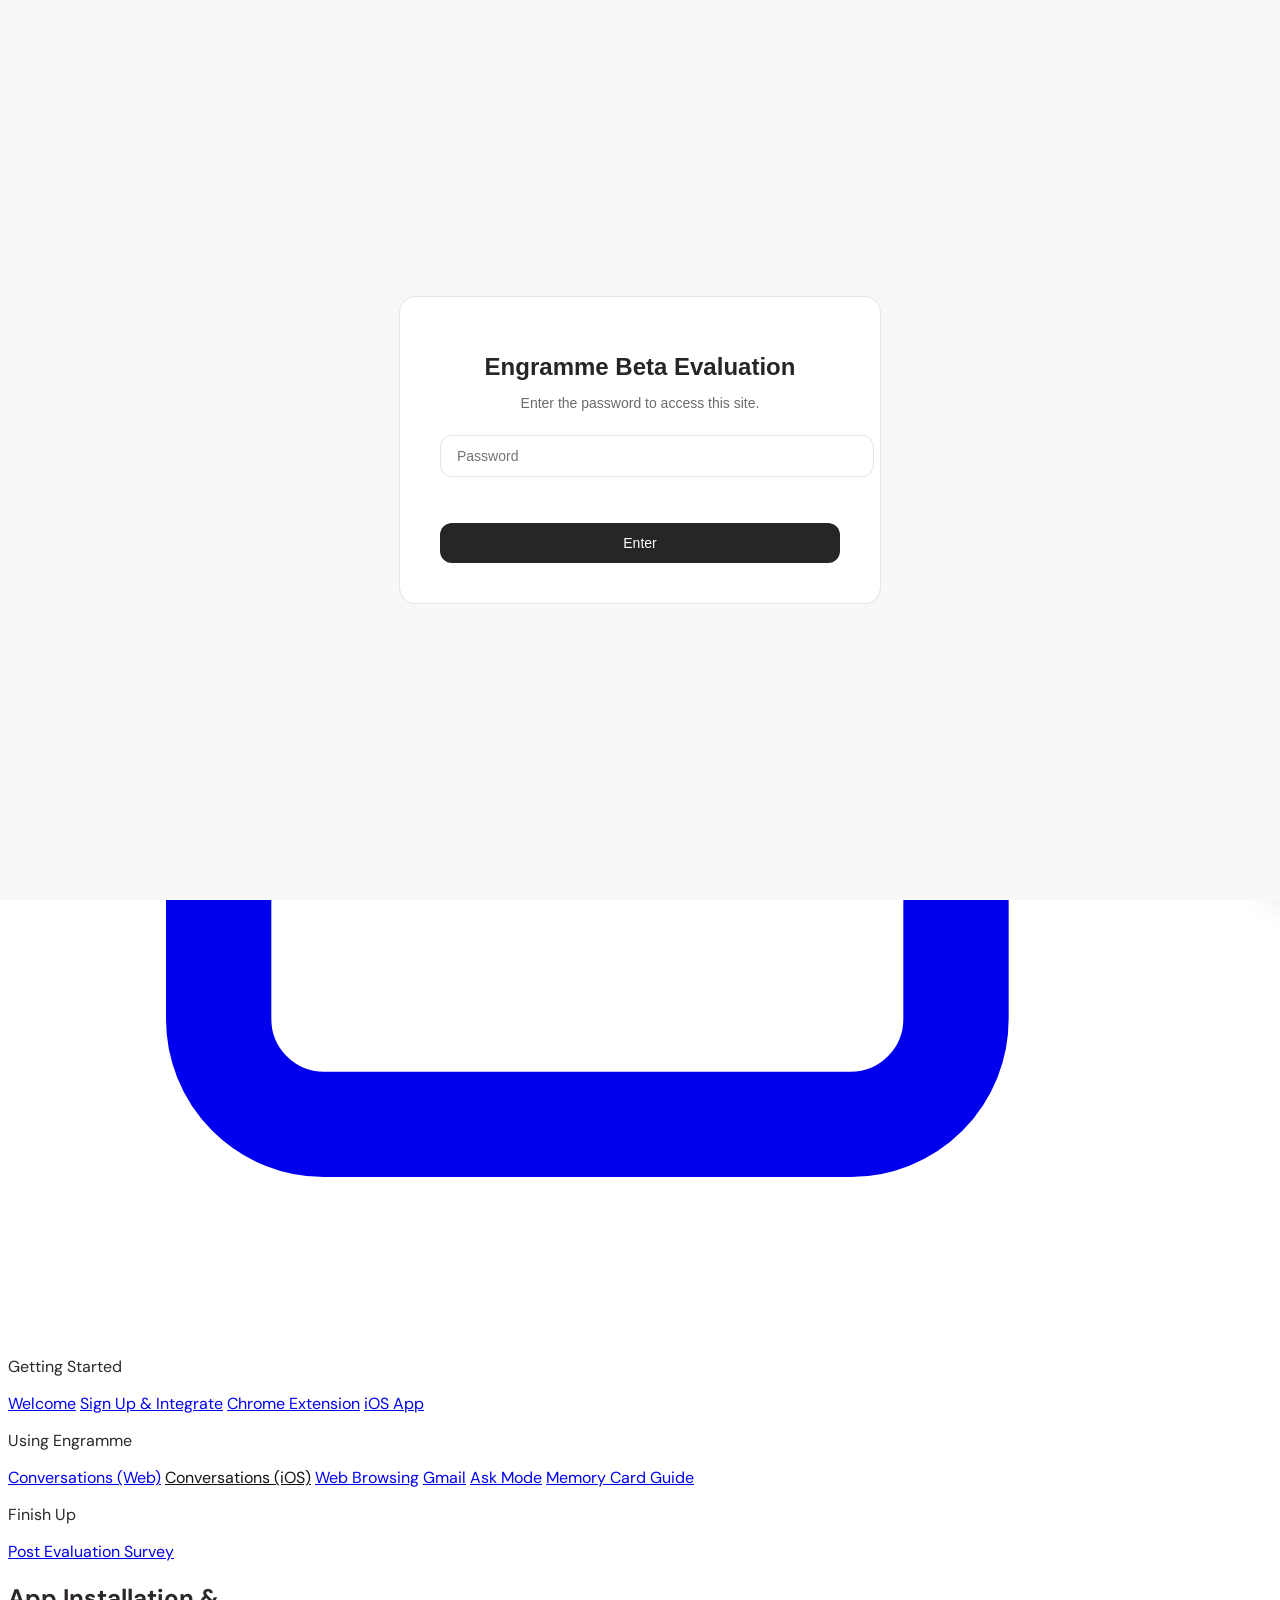
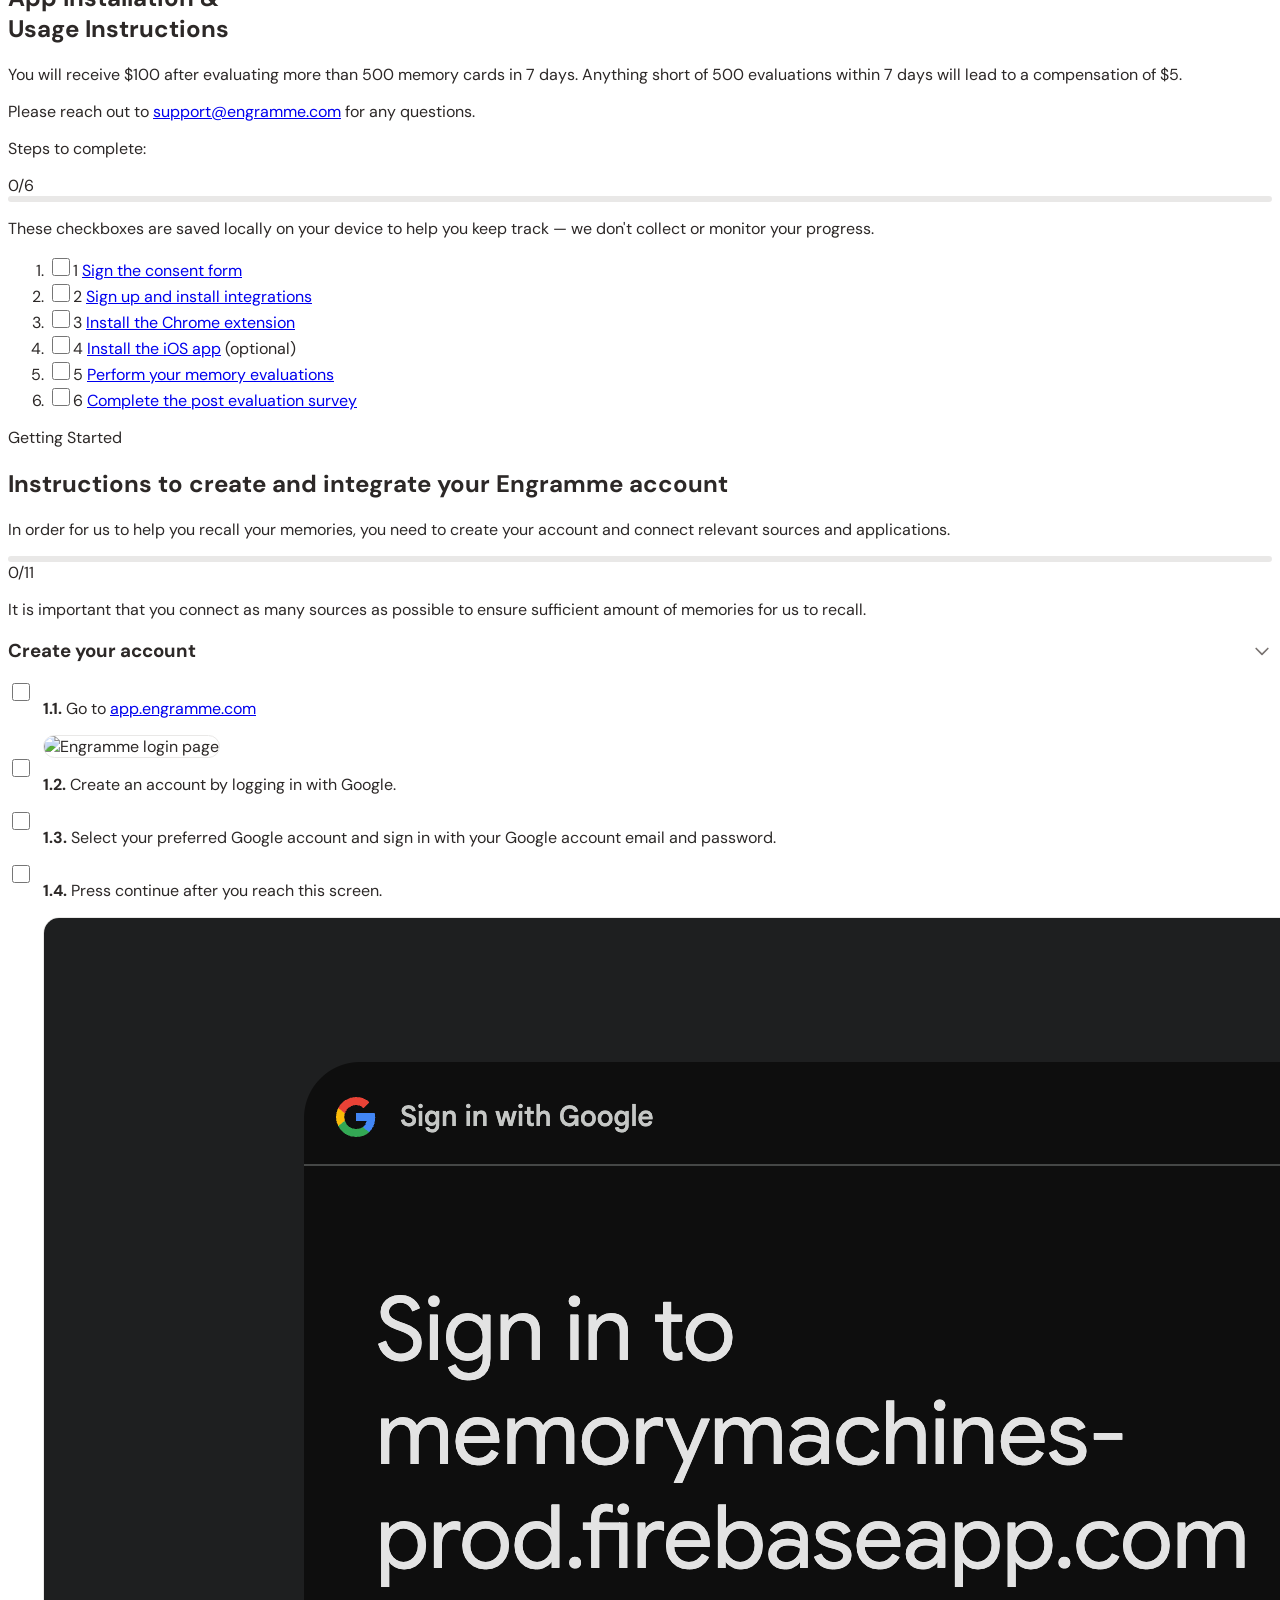
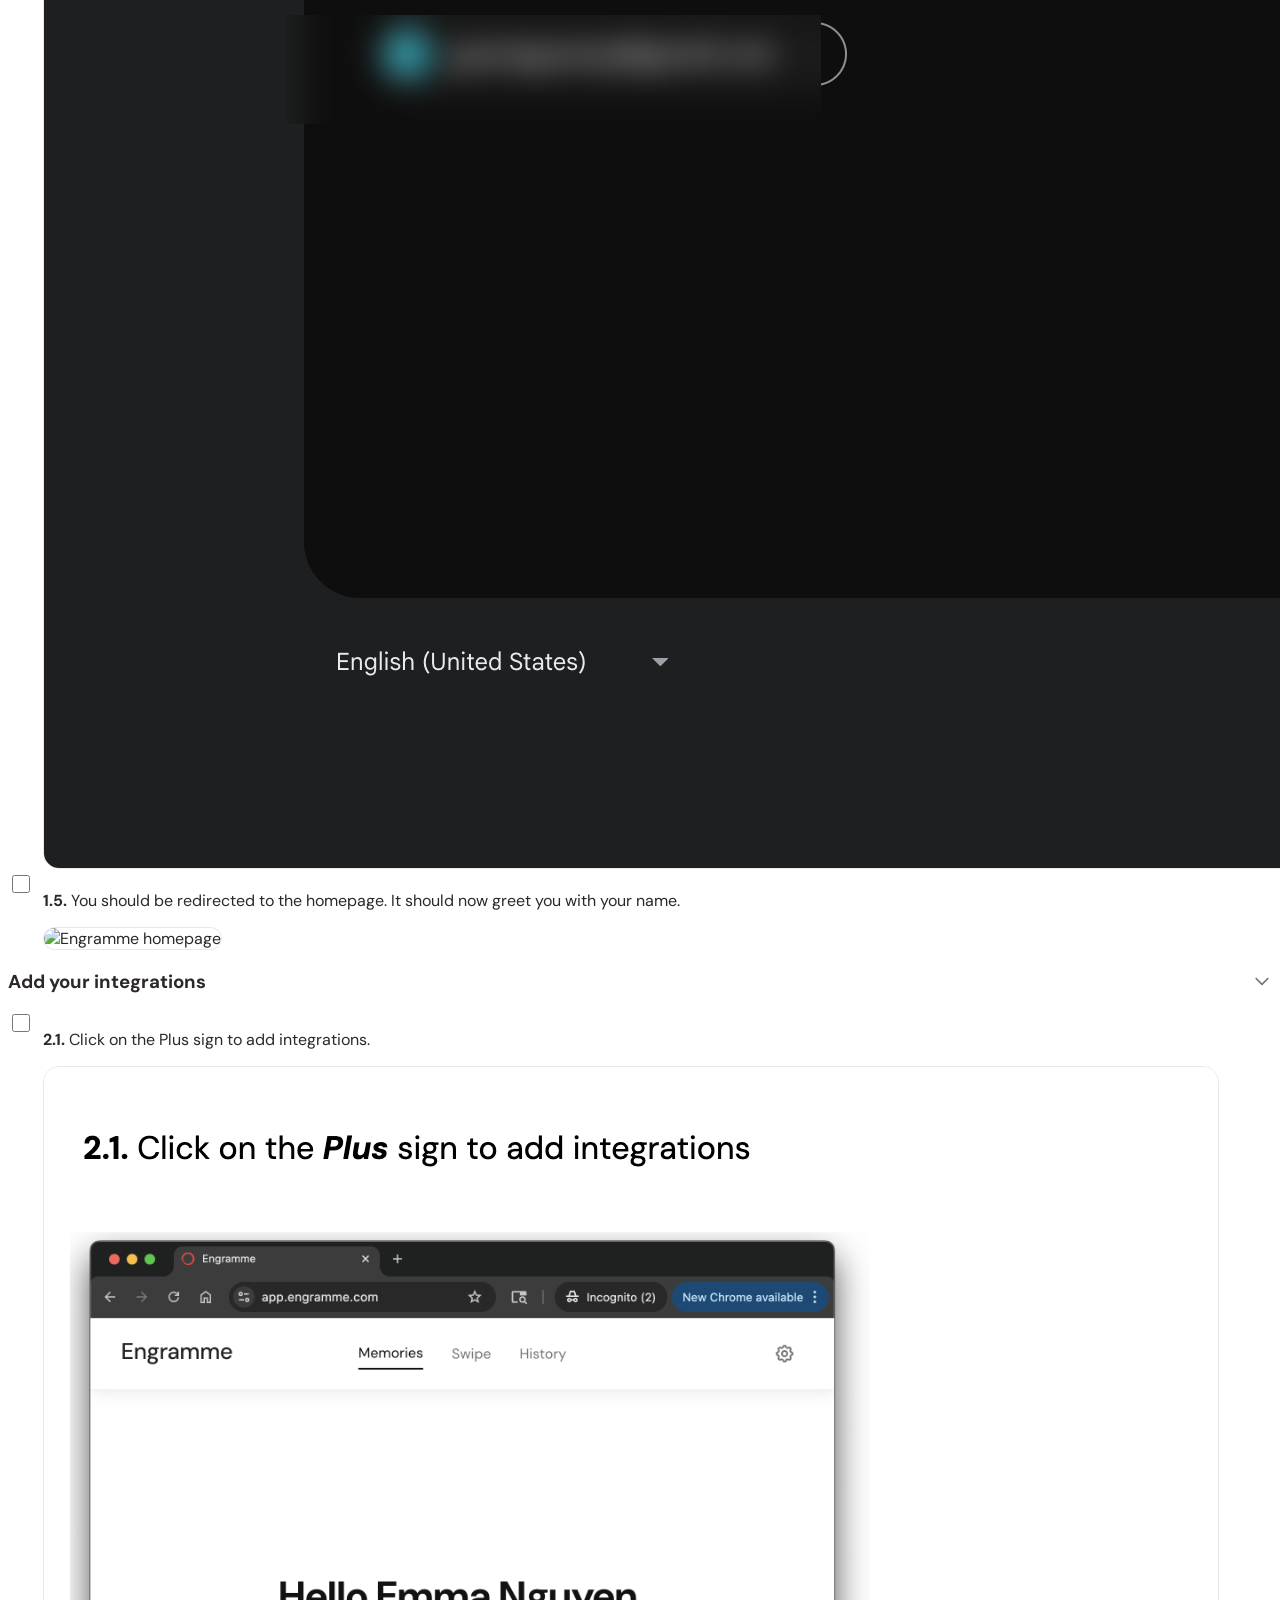
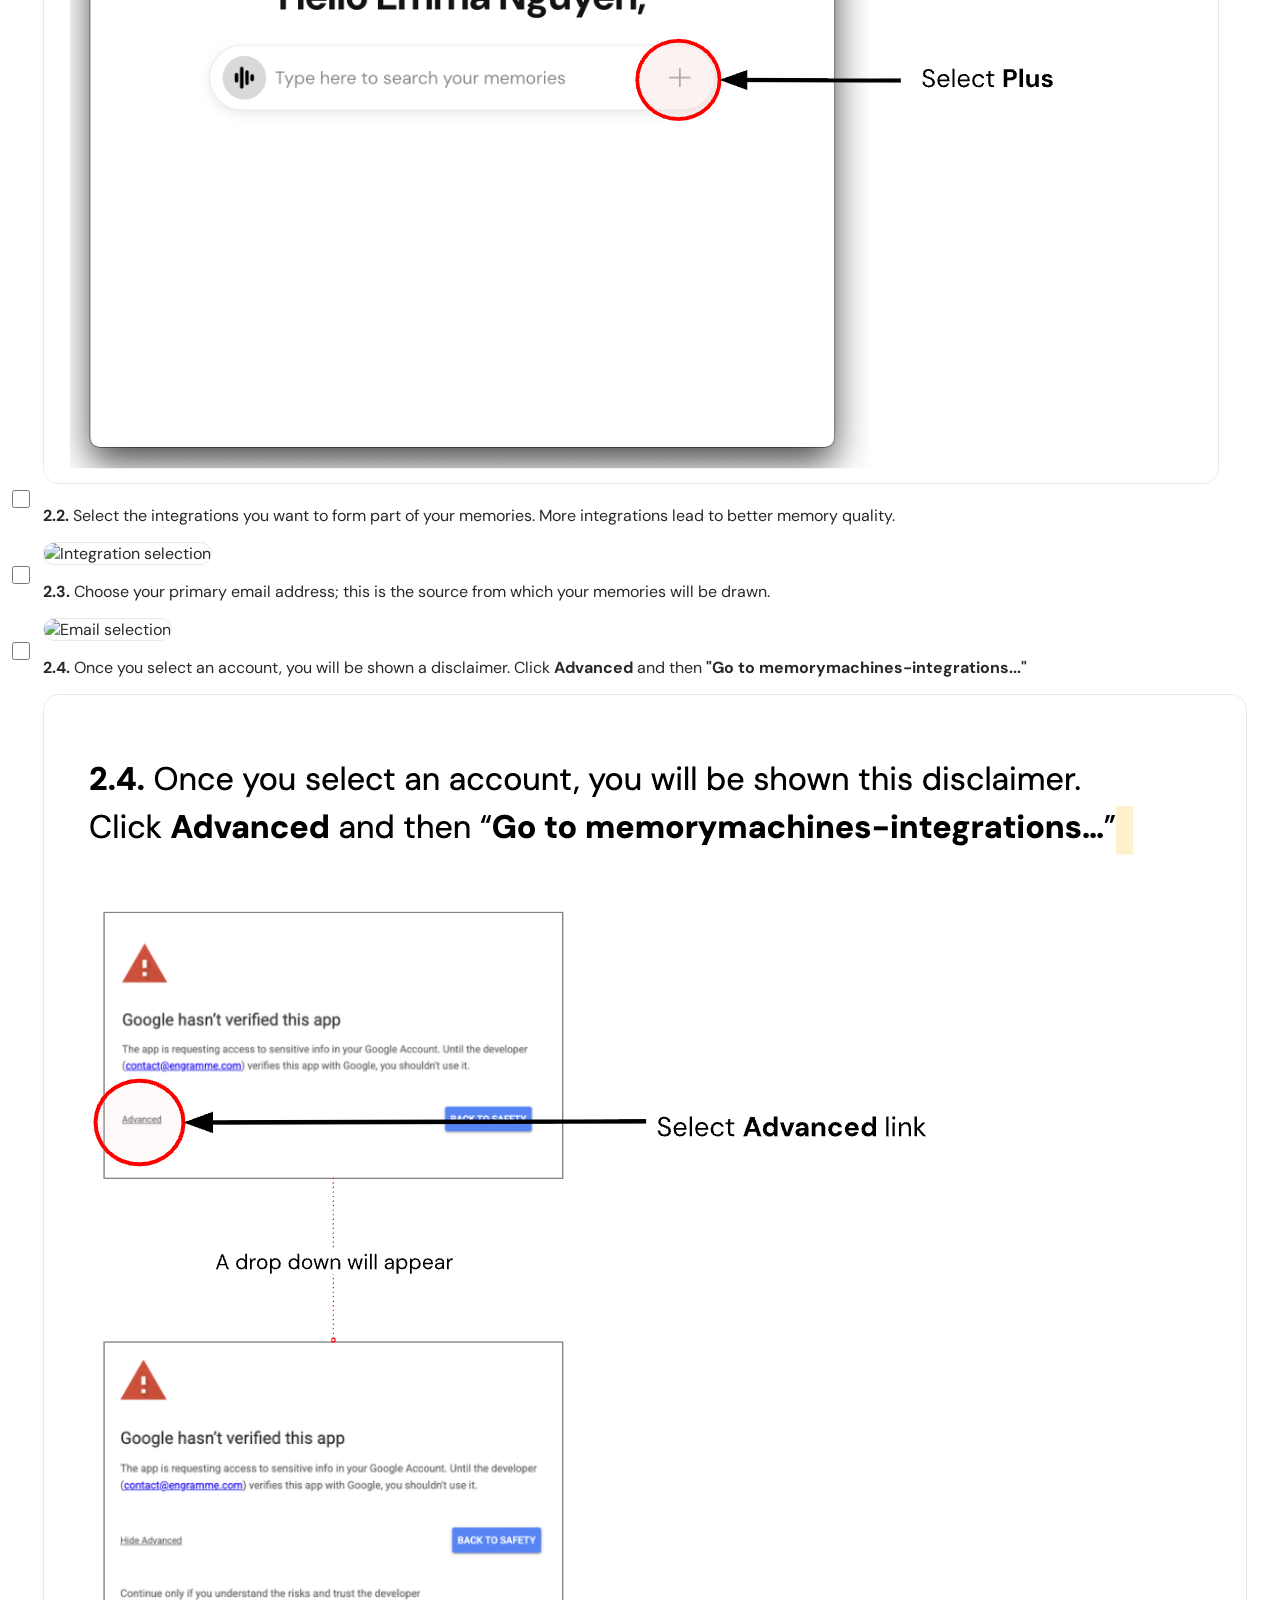
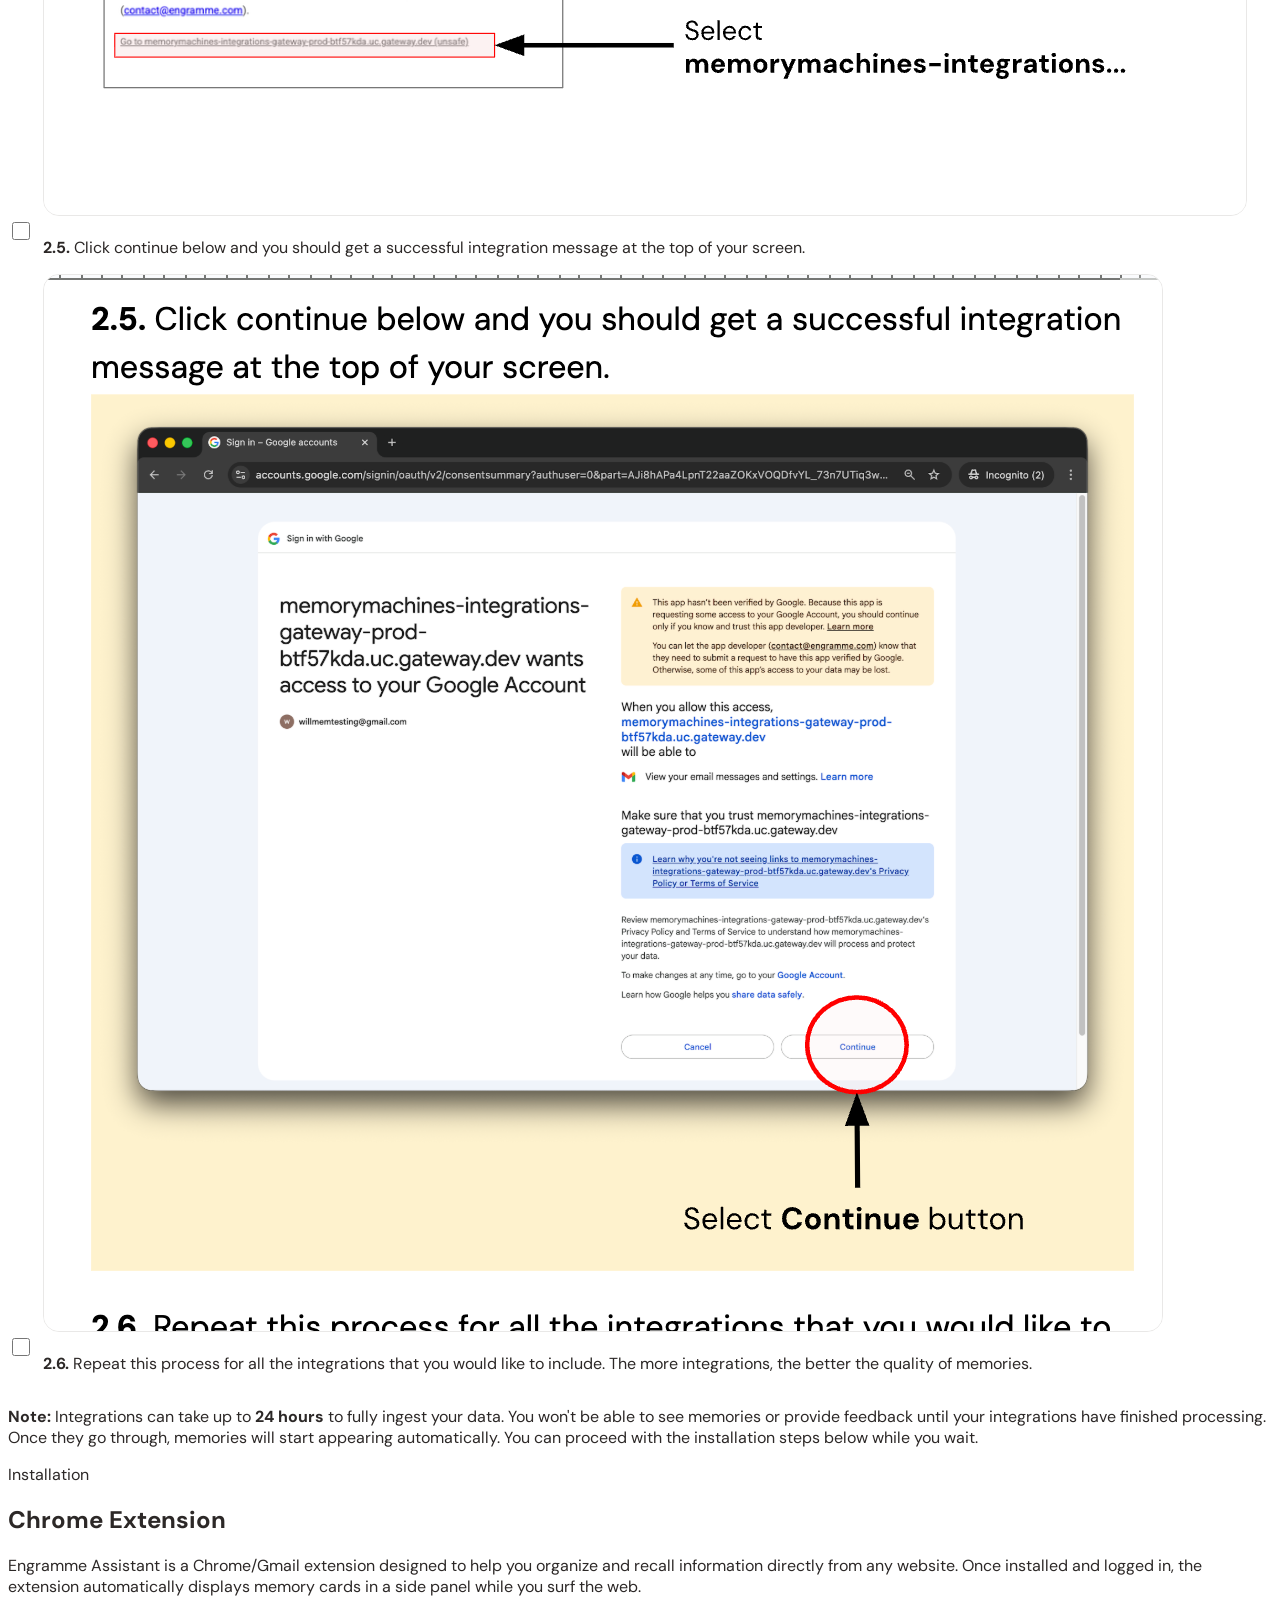
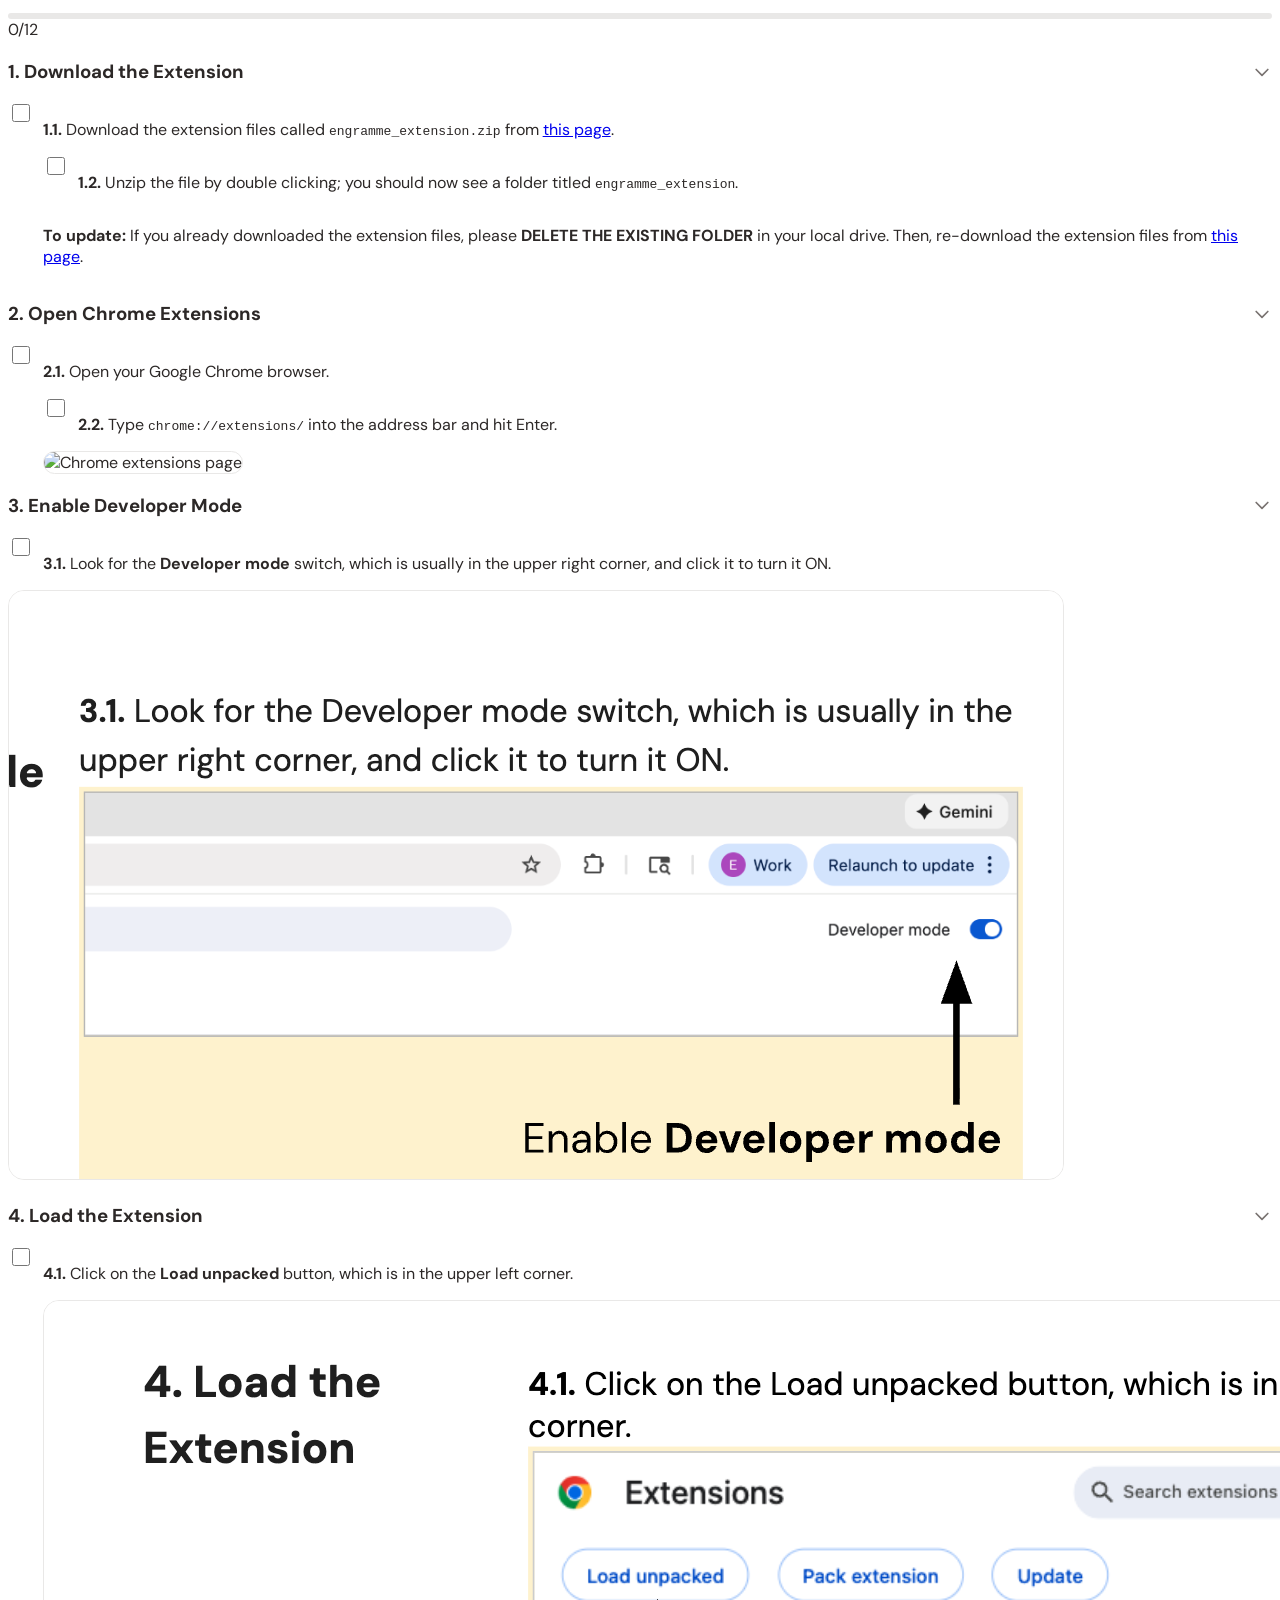
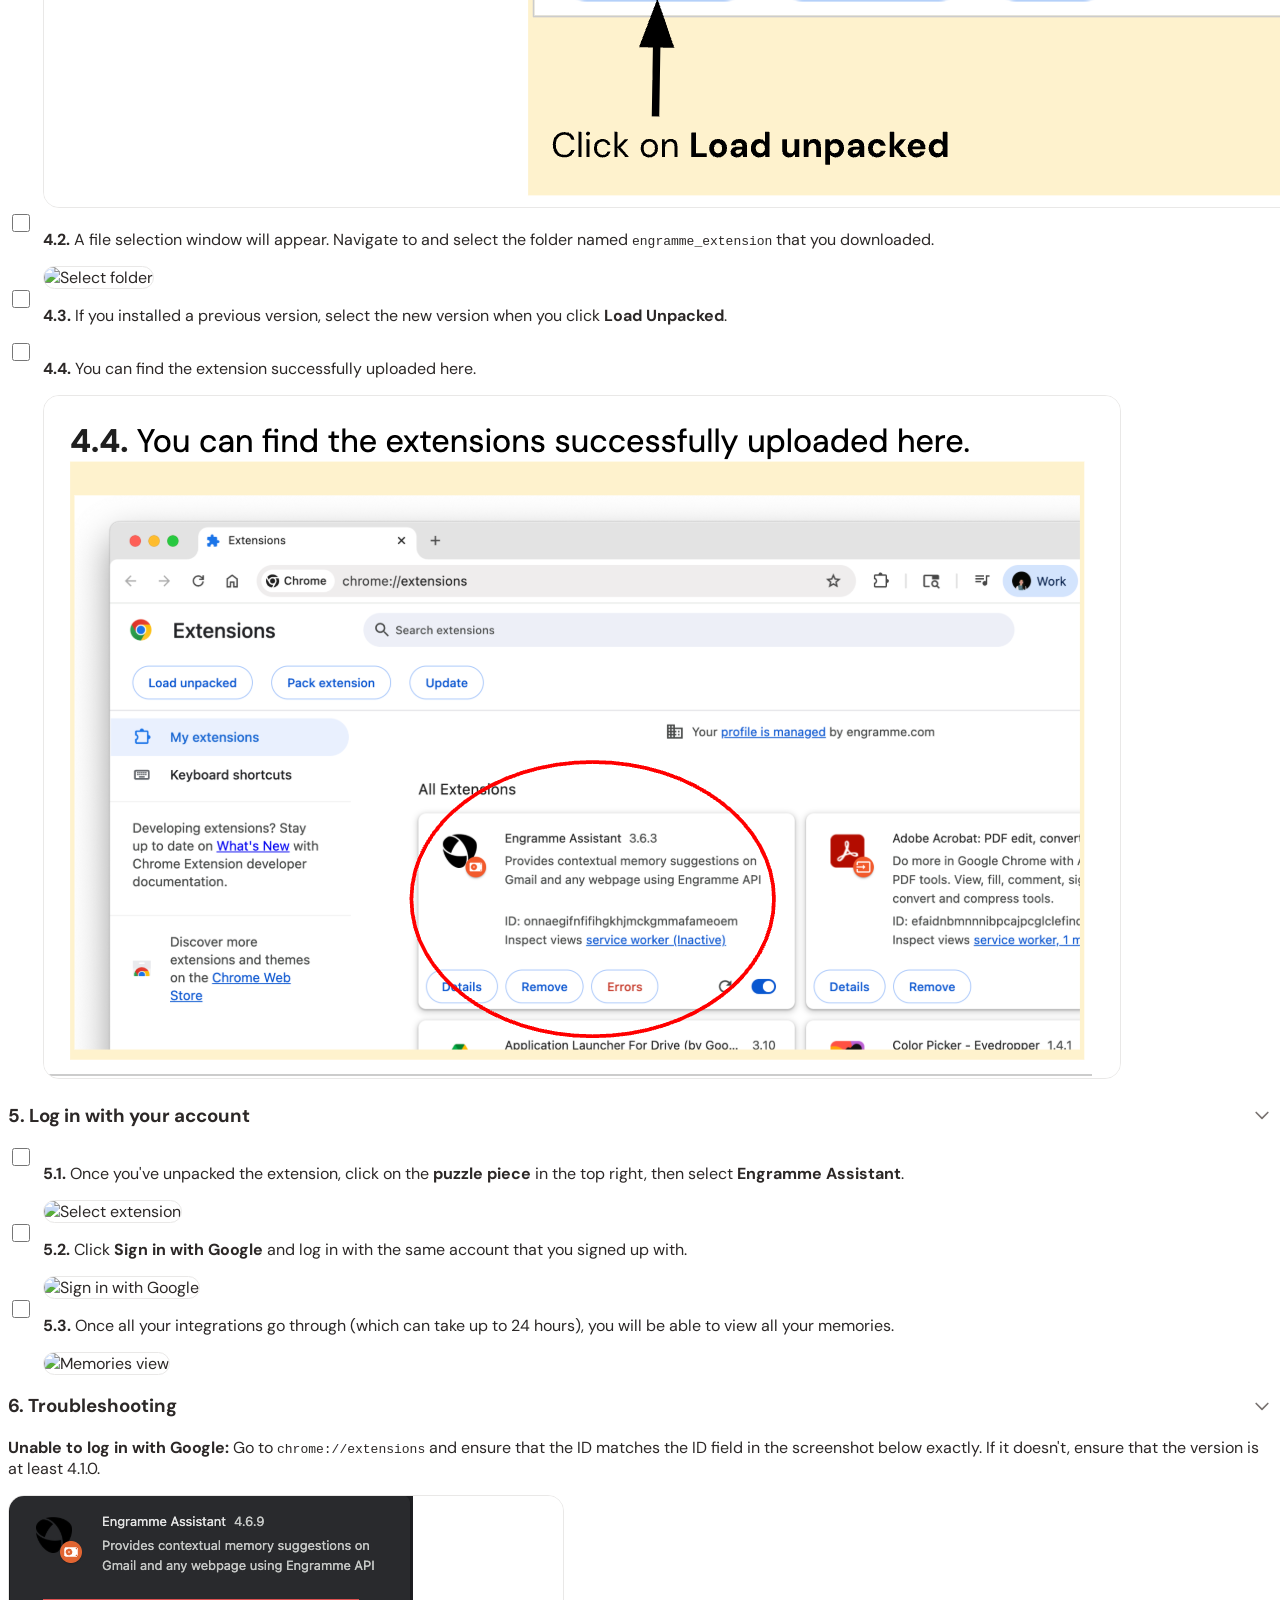
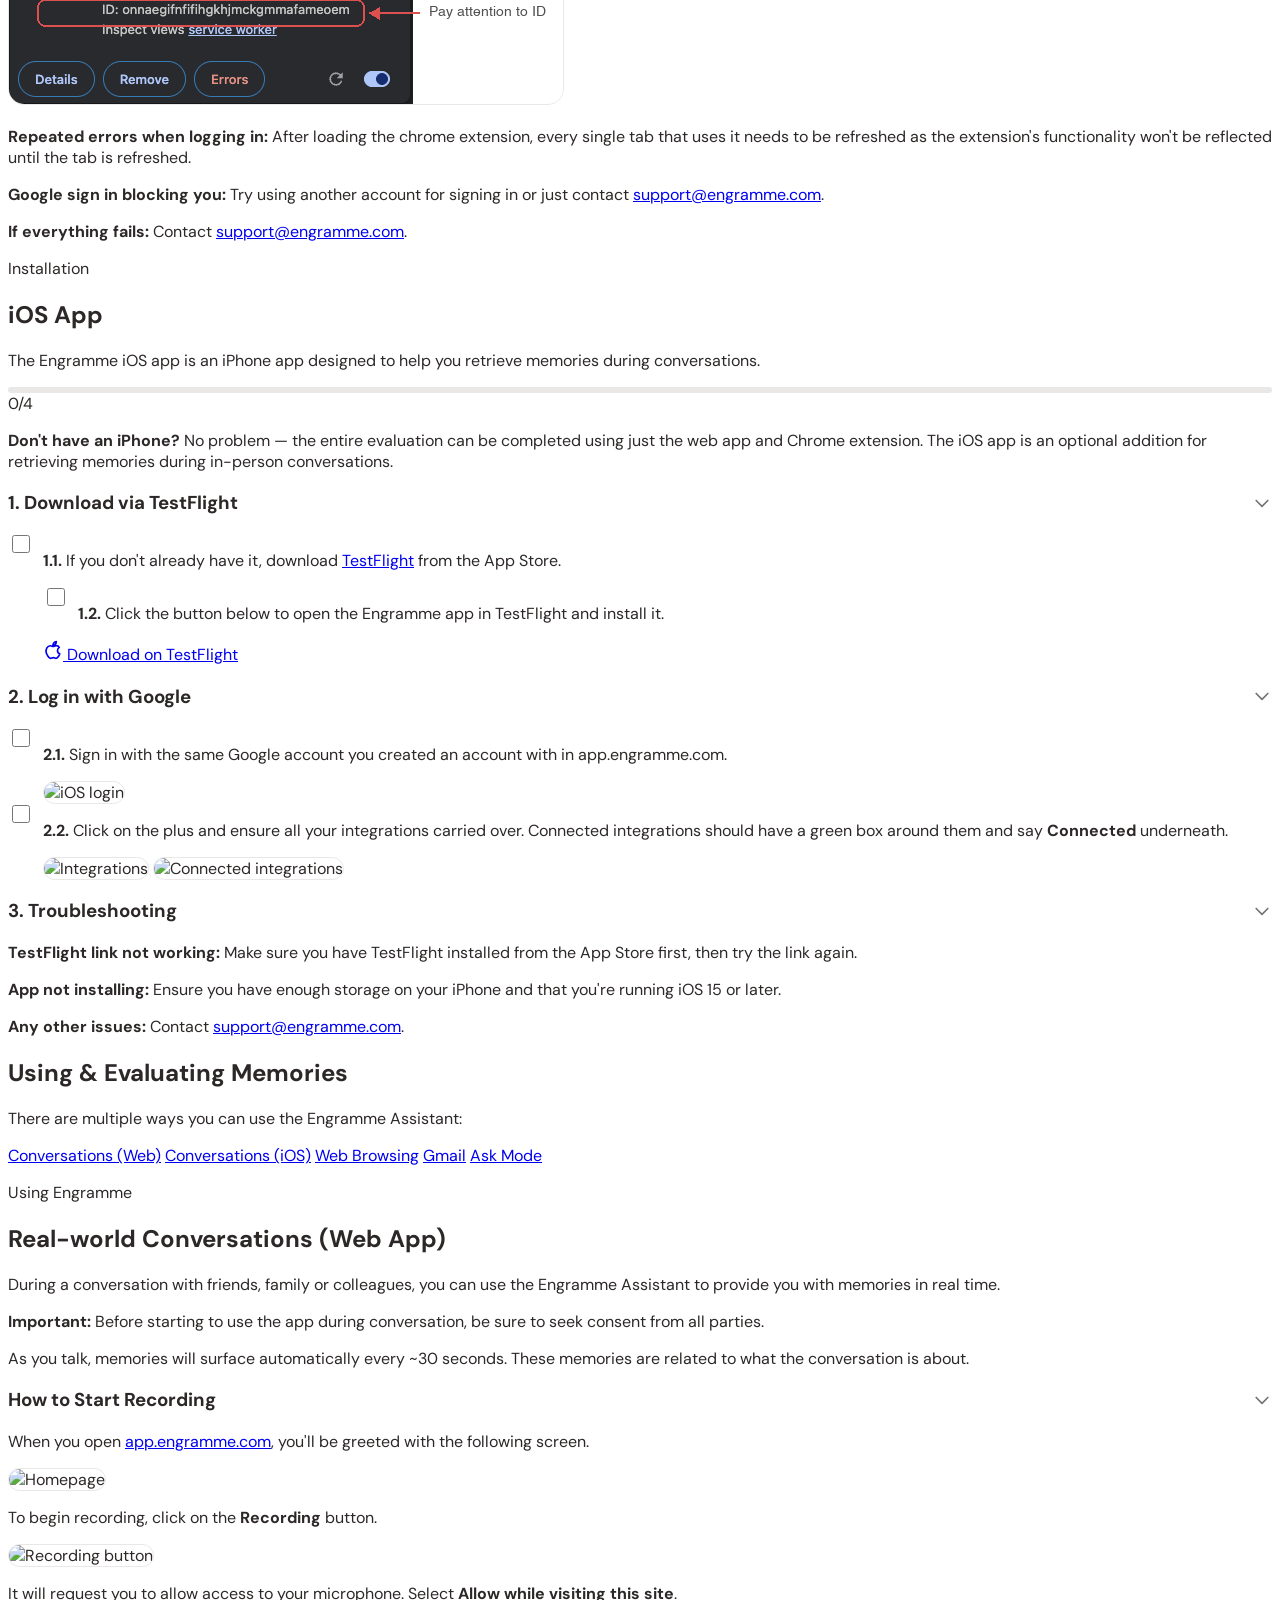
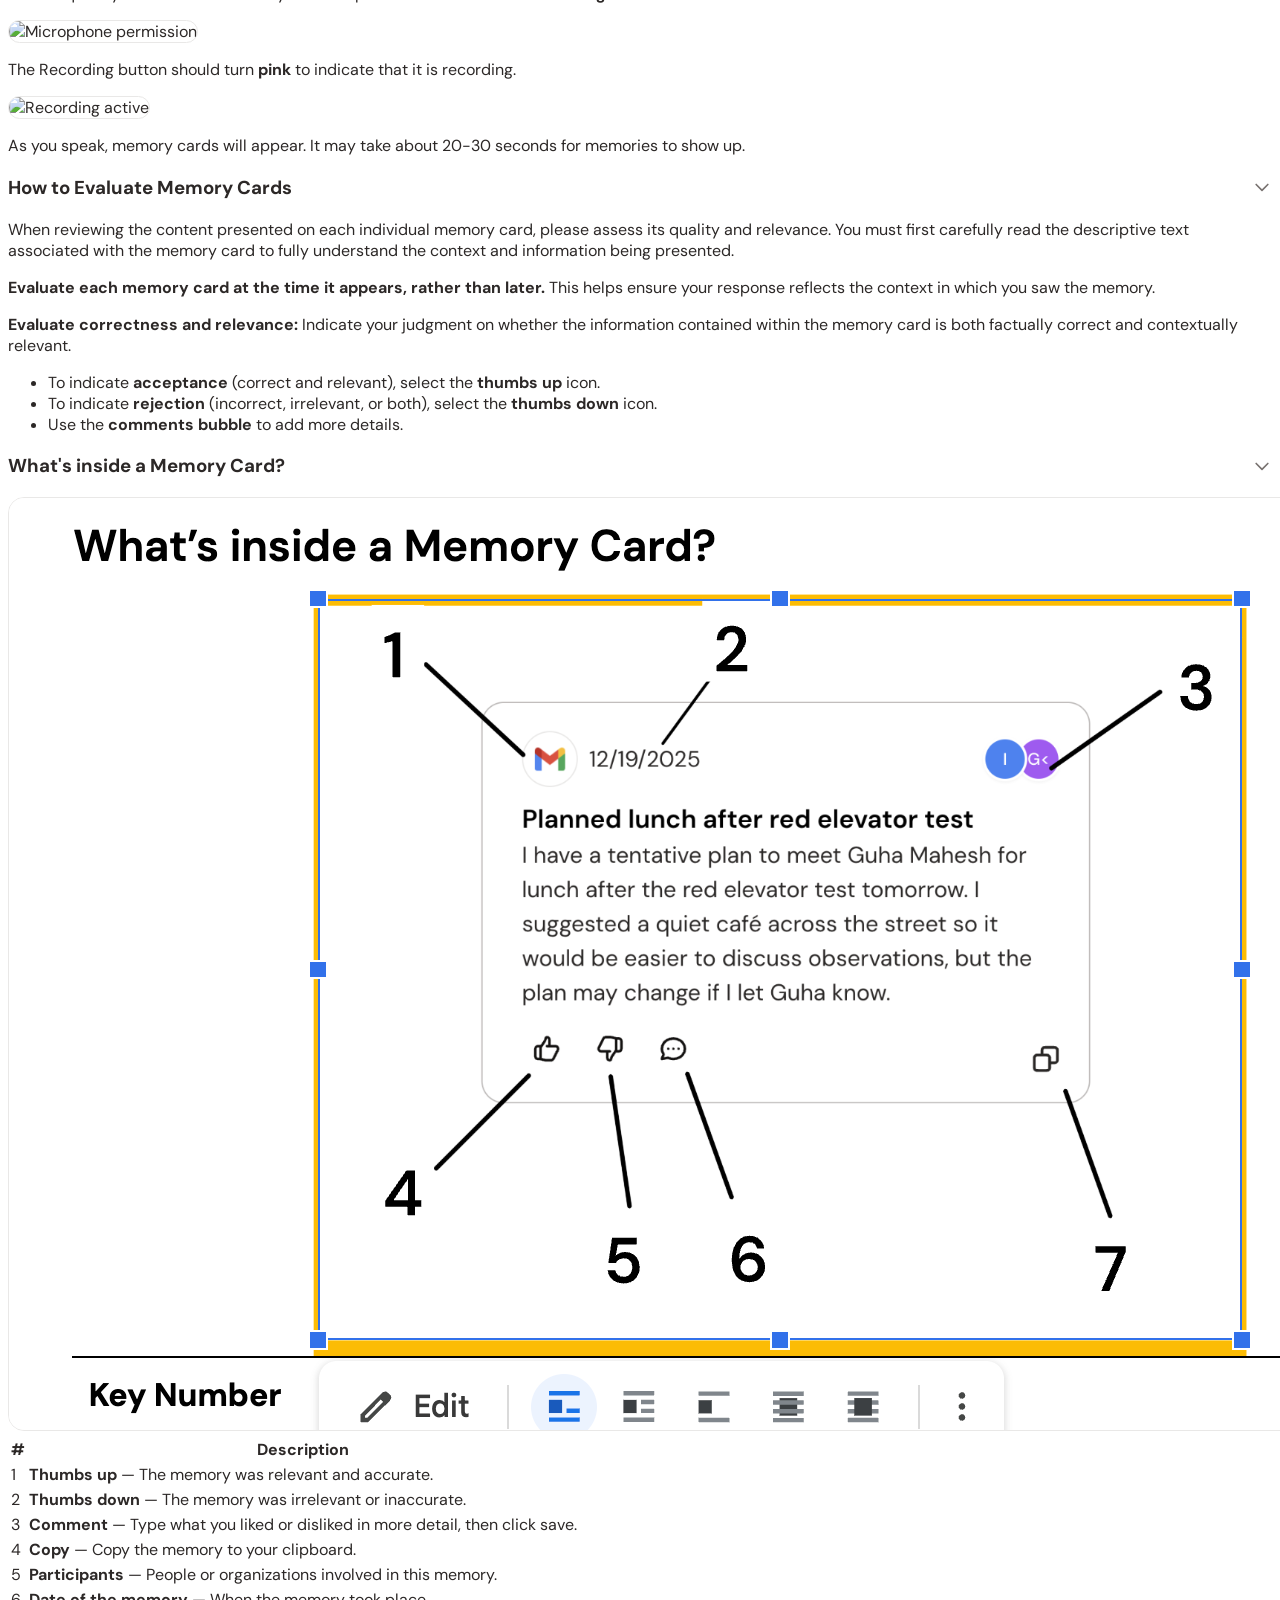
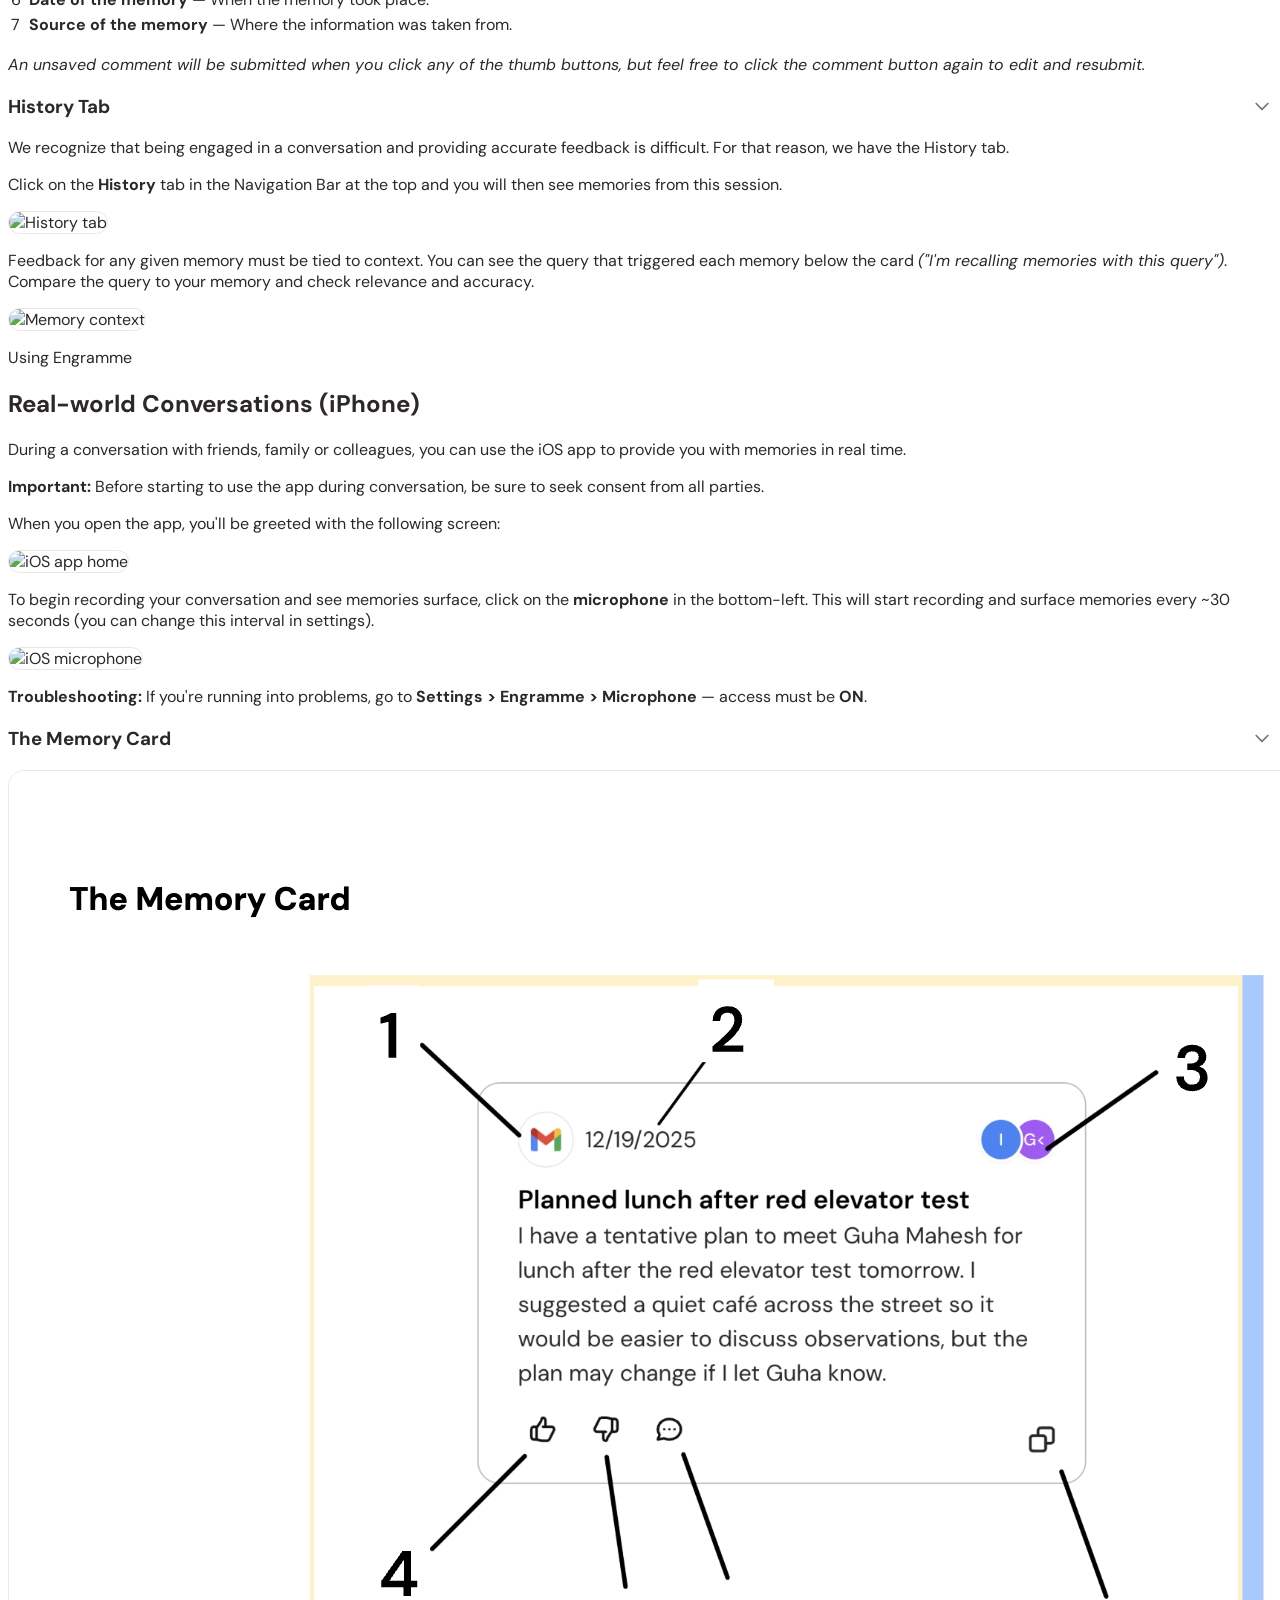
==== commit 89463bcc: "Simplify iOS install for external TestFlight testing" ====
--- a/index.html
+++ b/index.html
@@ -326,13 +326,12 @@
         <div class="step-card bg-white border border-border-light rounded-2xl p-6 mb-6">
           <h3 class="text-lg font-semibold text-text-heading mb-4">1. Download via TestFlight</h3>
           <div class="space-y-3">
-            <p class="text-sm text-text-body"><strong>1.1.</strong> You will receive an invite from Apple to join our testing team at your iCloud email. Check your junk folder if you don't see it in your main inbox.</p>
-            <div class="bg-bg-subtle rounded-xl p-4">
-              <p class="text-sm text-text-body">Not sure what your iCloud email is? <a href="icloud-find.html" class="text-primary underline font-medium">Here's how to find it.</a></p>
-            </div>
-            <p class="text-sm text-text-body"><strong>1.2.</strong> Accept the invite to join our testing organization. Once you've accepted, we'll send you a second invite to download the Engramme app via TestFlight.</p>
-            <p class="text-sm text-text-body"><strong>1.3.</strong> Download <a href="https://apps.apple.com/us/app/testflight/id899247664" target="_blank" class="text-primary underline font-medium">TestFlight</a> from the App Store and log in with the same iCloud email you provided.</p>
-            <p class="text-sm text-text-body"><strong>1.4.</strong> Open the TestFlight invitation and install the Engramme app from there.</p>
+            <p class="text-sm text-text-body"><strong>1.1.</strong> If you don't already have it, download <a href="https://apps.apple.com/us/app/testflight/id899247664" target="_blank" class="text-primary underline font-medium">TestFlight</a> from the App Store.</p>
+            <p class="text-sm text-text-body"><strong>1.2.</strong> Click the button below to open the Engramme app in TestFlight and install it.</p>
+            <a href="https://testflight.apple.com/join/XXXXXXXX" target="_blank" data-cfg-href="testflightUrl" class="inline-flex items-center gap-2 bg-primary text-white font-medium px-5 py-3 rounded-xl hover:bg-primary/90 transition-colors mt-2">
+              <svg xmlns="http://www.w3.org/2000/svg" width="20" height="20" viewBox="0 0 24 24" fill="none" stroke="currentColor" stroke-width="2" stroke-linecap="round" stroke-linejoin="round"><path d="M18.71 19.5c-.83 1.24-1.71 2.45-3.05 2.47-1.34.03-1.77-.79-3.29-.79-1.53 0-2 .77-3.27.82-1.31.05-2.3-1.32-3.14-2.53C4.25 17 2.94 12.45 4.7 9.39c.87-1.52 2.43-2.48 4.12-2.51 1.28-.02 2.5.87 3.29.87.78 0 2.26-1.07 3.81-.91.65.03 2.47.26 3.64 1.98-.09.06-2.17 1.28-2.15 3.81.03 3.02 2.65 4.03 2.68 4.04-.03.07-.42 1.44-1.38 2.83M13 3.5c.73-.83 1.94-1.46 2.94-1.5.13 1.17-.34 2.35-1.04 3.19-.69.85-1.83 1.51-2.95 1.42-.15-1.15.41-2.35 1.05-3.11z"/></svg>
+              Download on TestFlight
+            </a>
           </div>
         </div>
 
@@ -359,16 +358,13 @@
           <h3 class="text-lg font-semibold text-text-heading mb-4">3. Troubleshooting</h3>
           <div class="space-y-4">
             <div class="bg-bg-subtle rounded-xl p-4">
-              <p class="text-sm text-text-body"><strong>Taking too long to get invited:</strong> Feel free to contact <a href="mailto:support@engramme.com" data-cfg-mailto="contactEmail" class="underline font-medium">support@engramme.com</a> to get this done.</p>
+              <p class="text-sm text-text-body"><strong>TestFlight link not working:</strong> Make sure you have TestFlight installed from the App Store first, then try the link again.</p>
             </div>
             <div class="bg-bg-subtle rounded-xl p-4">
-              <p class="text-sm text-text-body"><strong>Didn't get an email:</strong> Check your spam and ensure you're on the same iCloud account that you emailed <a href="mailto:support@engramme.com" data-cfg-mailto="contactEmail" class="underline font-medium">support@engramme.com</a> with.</p>
+              <p class="text-sm text-text-body"><strong>App not installing:</strong> Ensure you have enough storage on your iPhone and that you're running iOS 15 or later.</p>
             </div>
             <div class="bg-bg-subtle rounded-xl p-4">
-              <p class="text-sm text-text-body"><strong>Can't find an iCloud account:</strong> You may need to create one at <a href="https://www.icloud.com/" data-cfg-href="icloudUrl" target="_blank" class="underline">icloud.com</a>.</p>
-            </div>
-            <div class="bg-bg-subtle rounded-xl p-4">
-              <p class="text-sm text-text-body"><strong>If everything fails:</strong> Contact <a href="mailto:support@engramme.com" data-cfg-mailto="contactEmail" class="underline font-medium">support@engramme.com</a>.</p>
+              <p class="text-sm text-text-body"><strong>Any other issues:</strong> Contact <a href="mailto:support@engramme.com" data-cfg-mailto="contactEmail" class="underline font-medium">support@engramme.com</a>.</p>
             </div>
           </div>
         </div>
@@ -947,6 +943,7 @@
         { key: 'appUrl', label: 'App URL', placeholder: 'https://app.engramme.com' },
         { key: 'driveFolderUrl', label: 'Google Drive Folder', placeholder: 'https://drive.google.com/...' },
         { key: 'surveyUrl', label: 'Survey URL', placeholder: 'https://docs.google.com/...' },
+        { key: 'testflightUrl', label: 'TestFlight URL', placeholder: 'https://testflight.apple.com/join/...' },
         { key: 'icloudUrl', label: 'iCloud URL', placeholder: 'https://www.icloud.com/' },
       ],
       'Extension': [
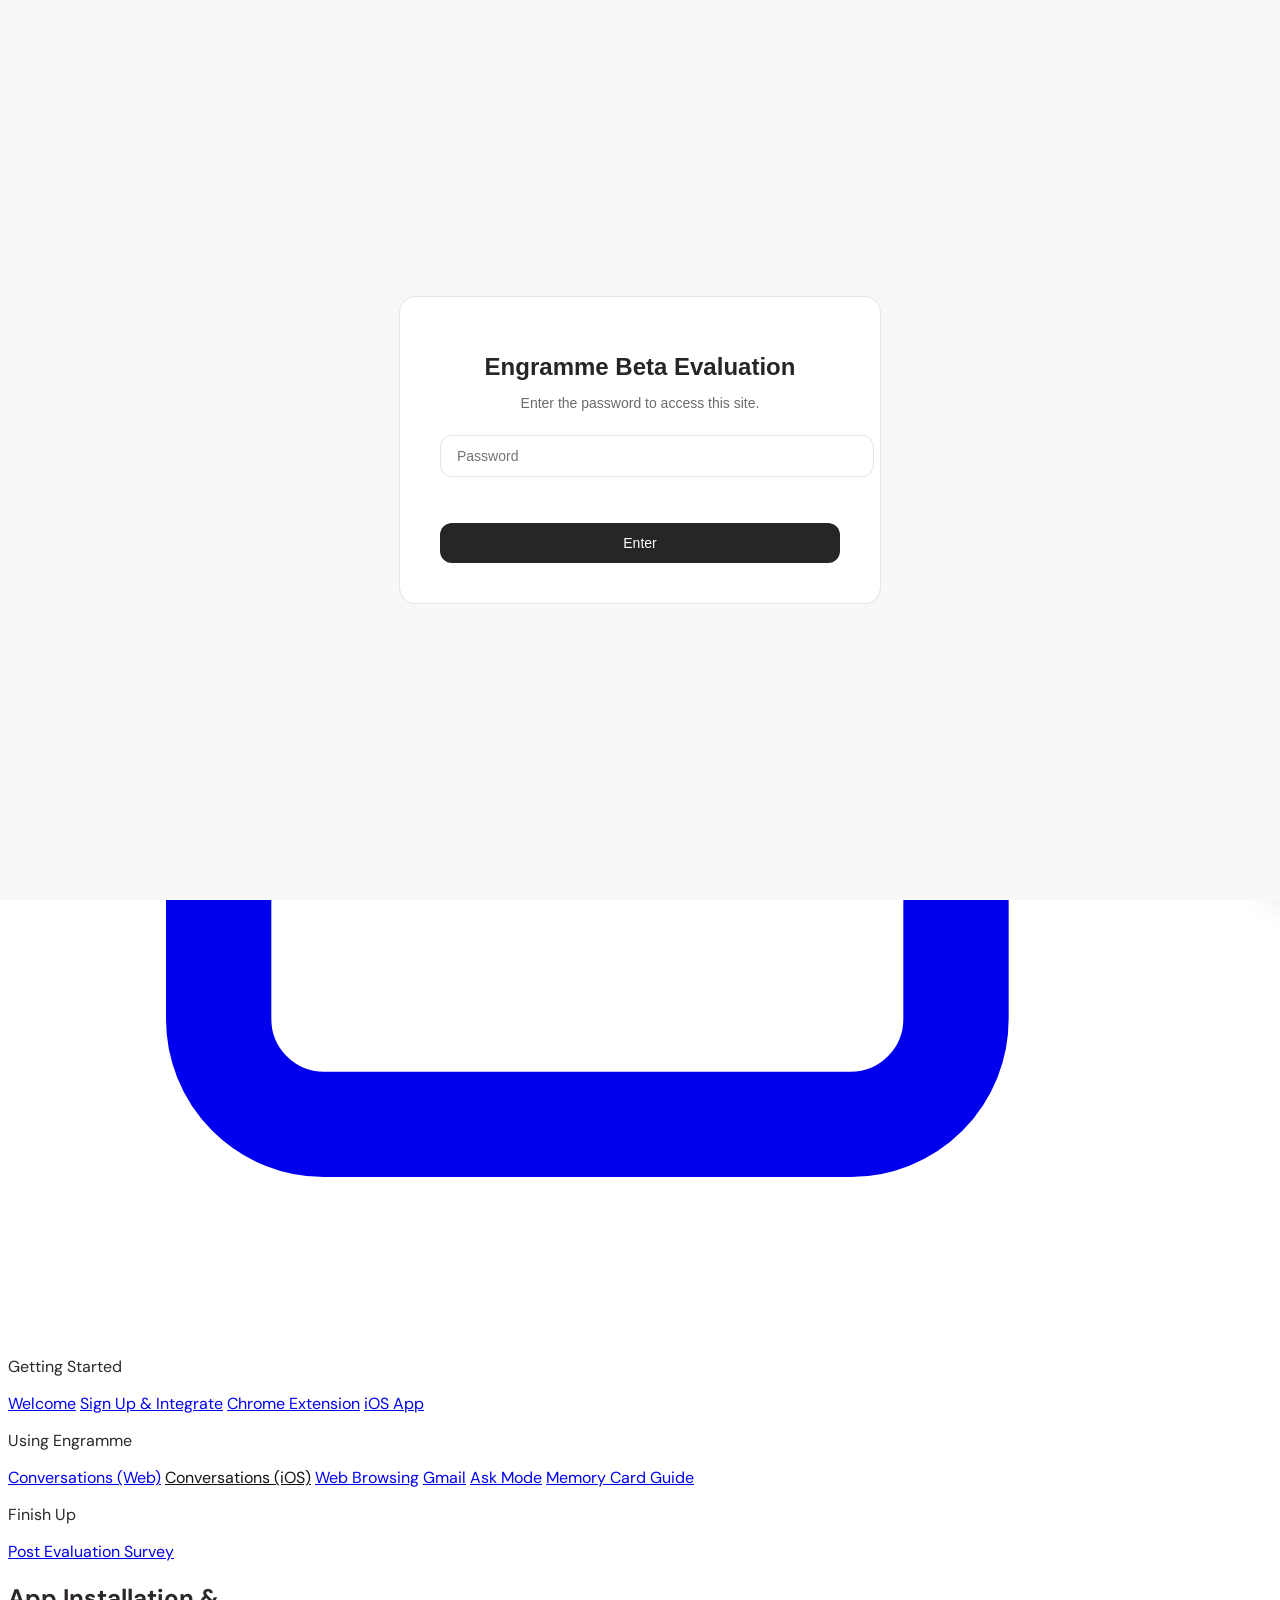
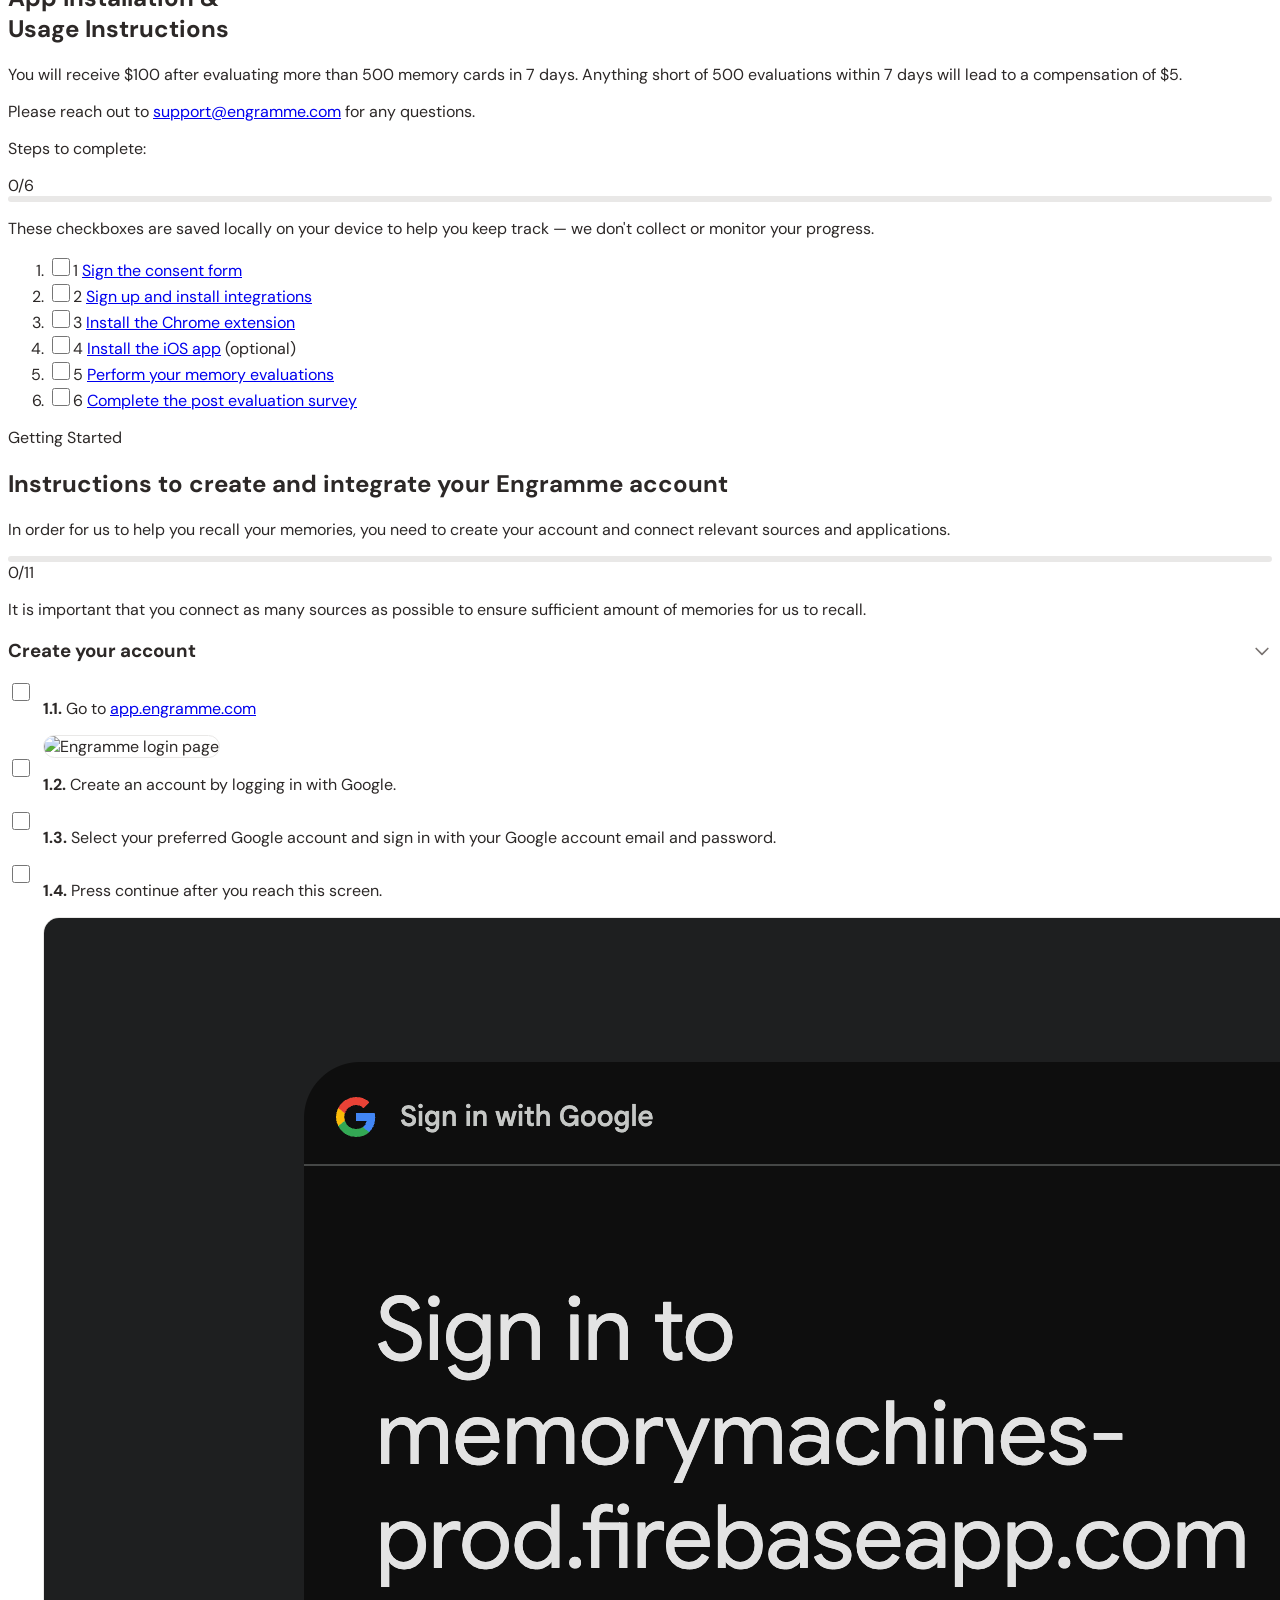
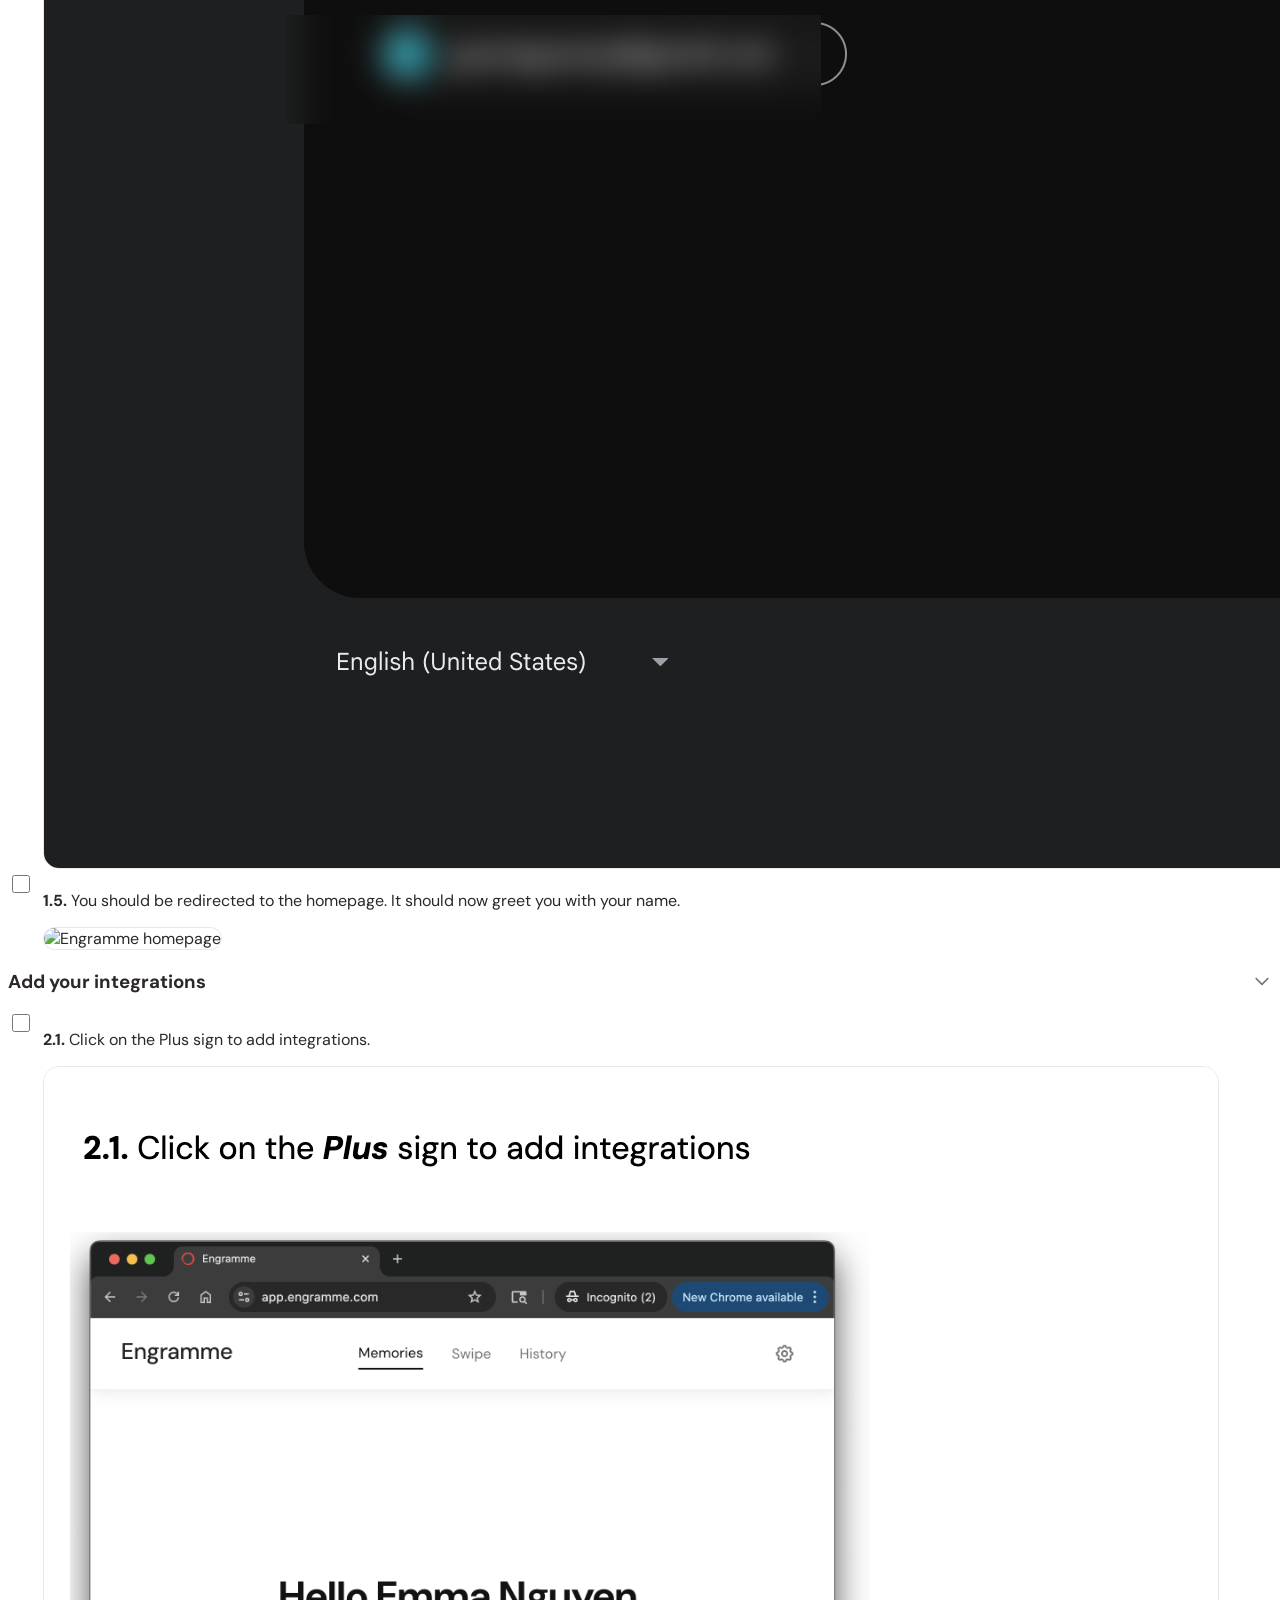
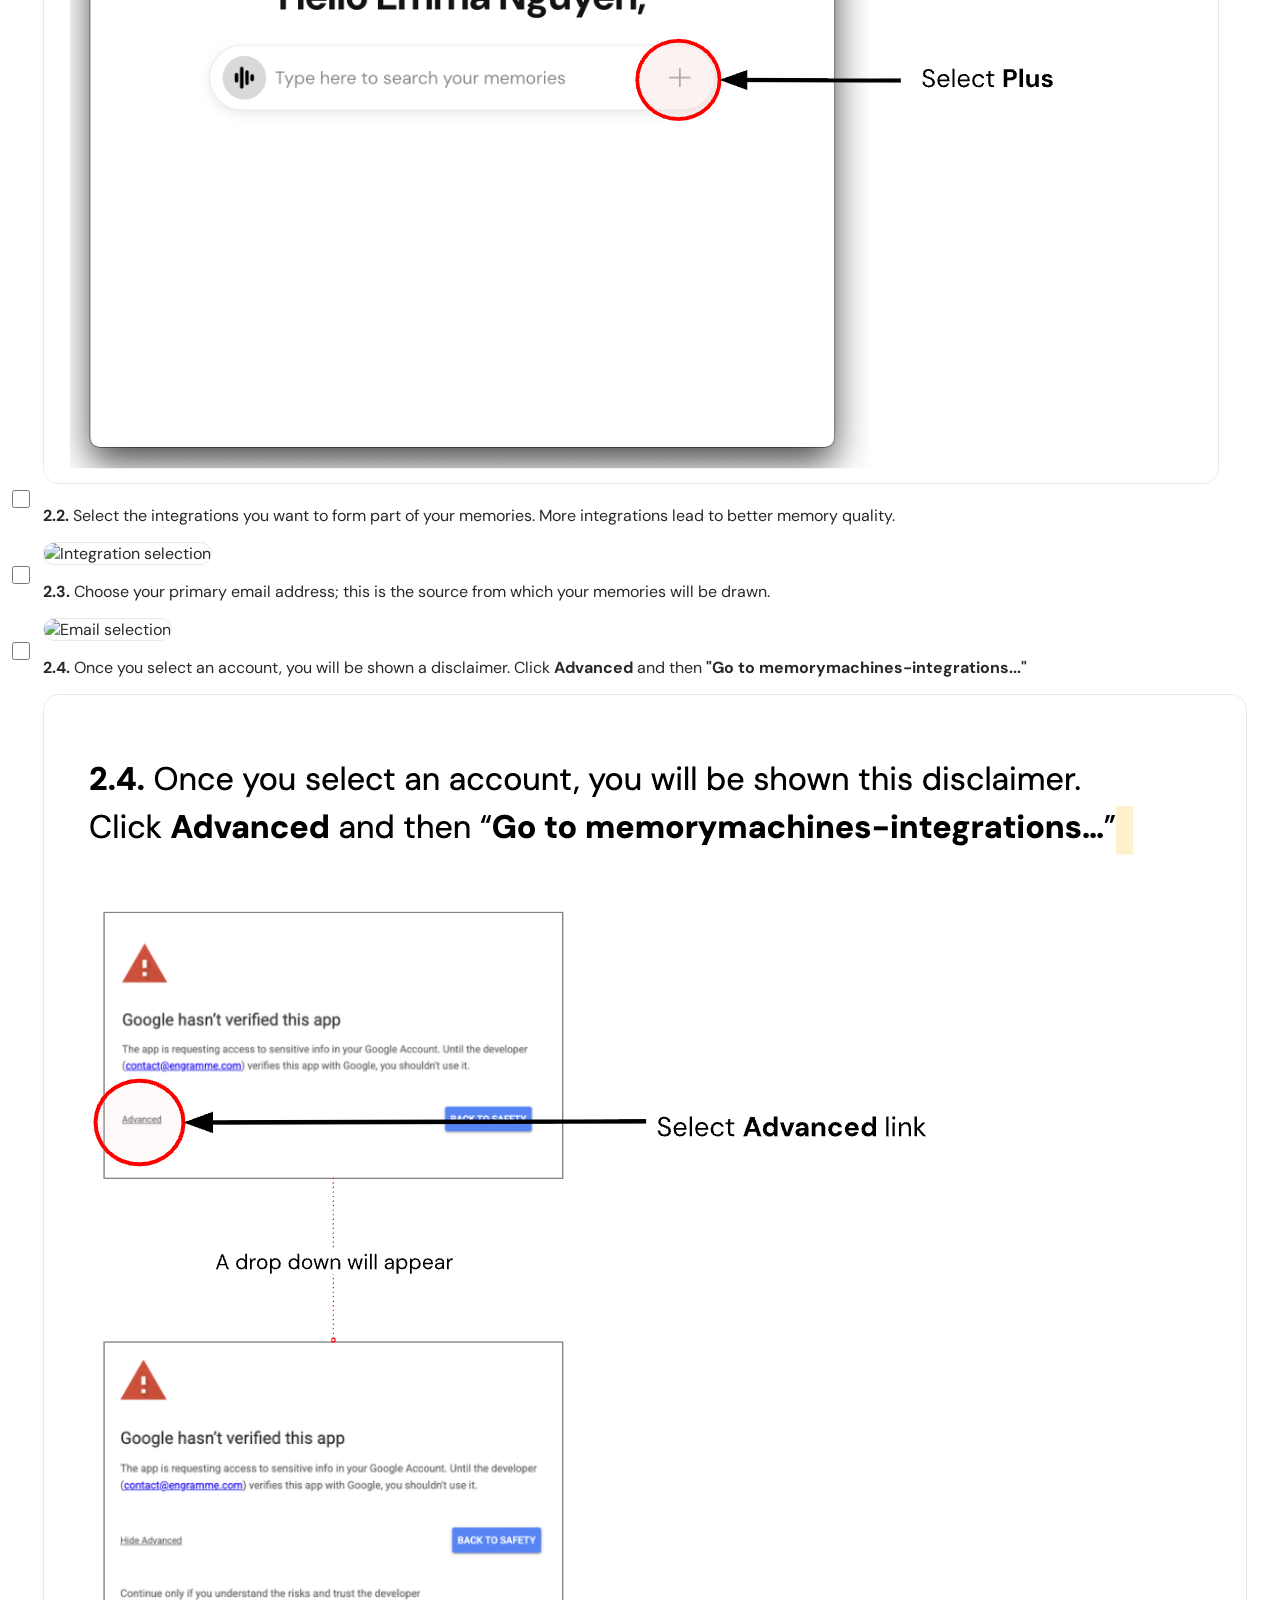
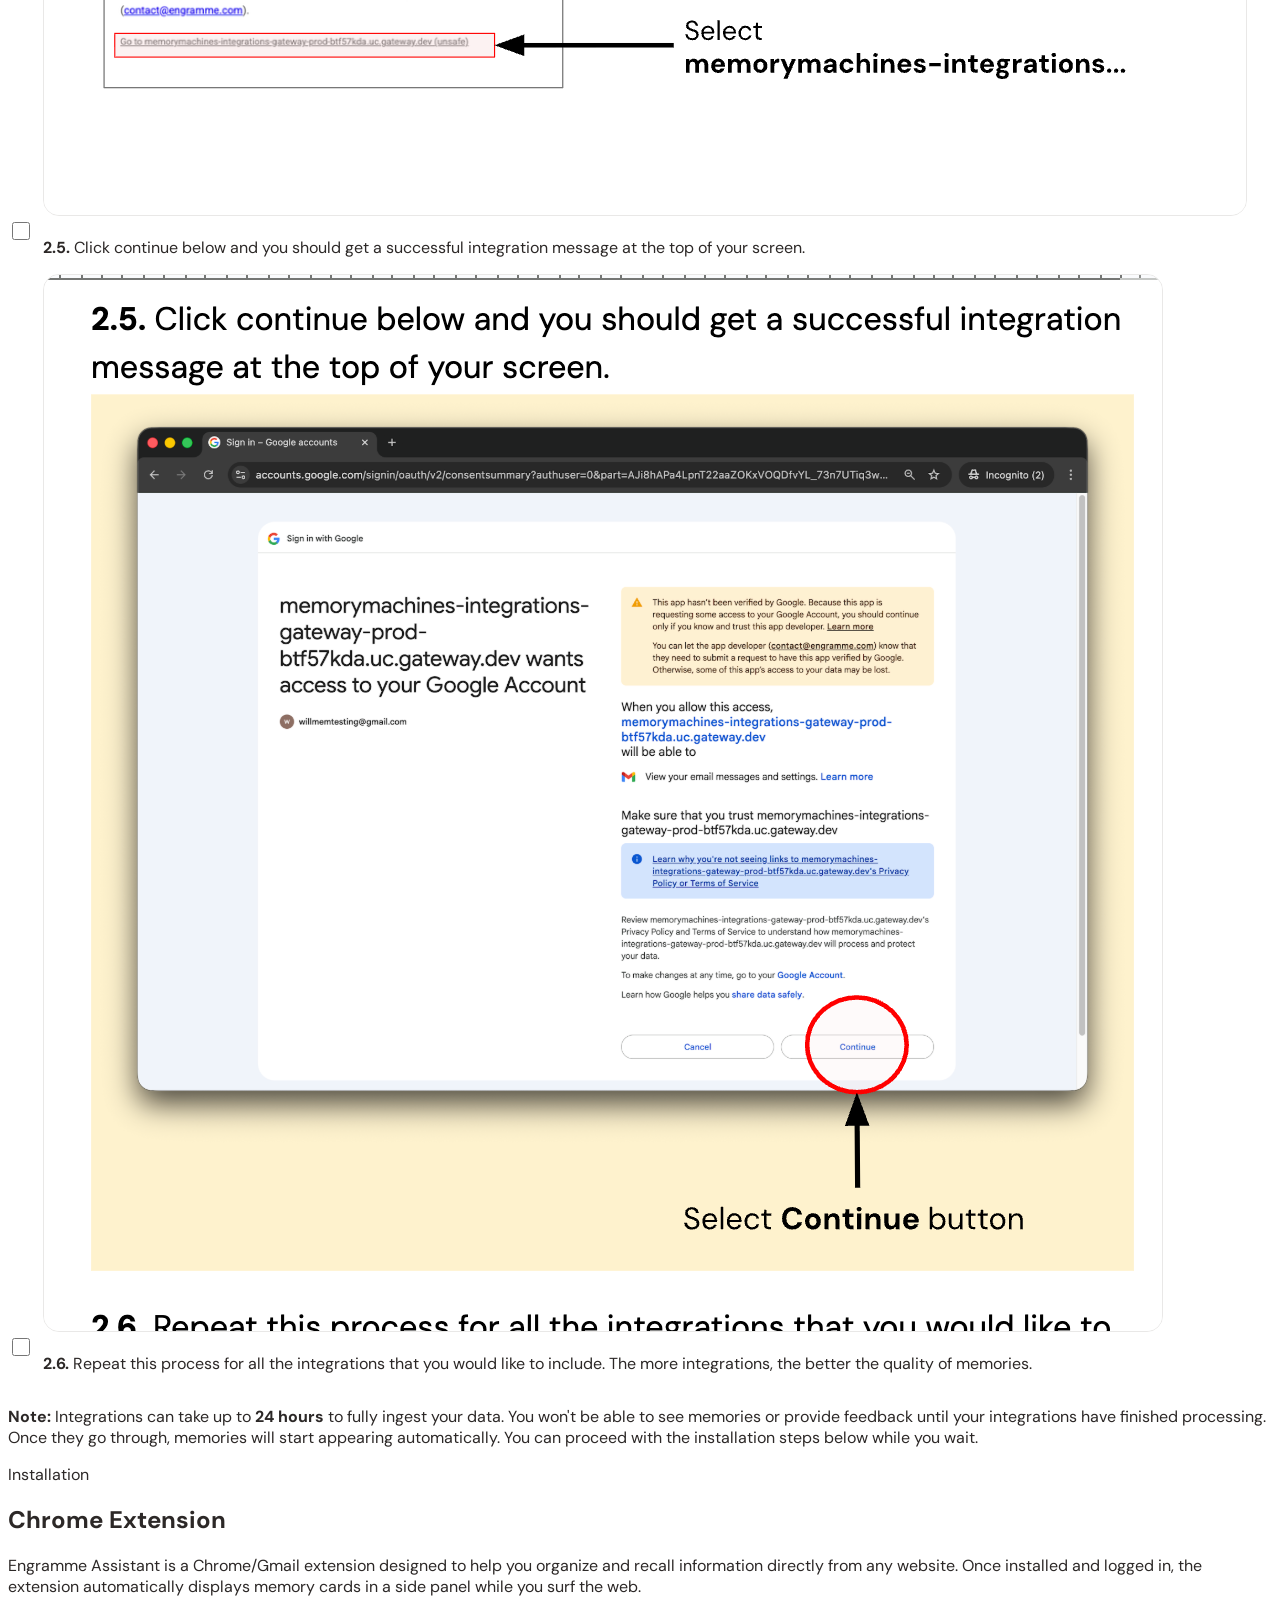
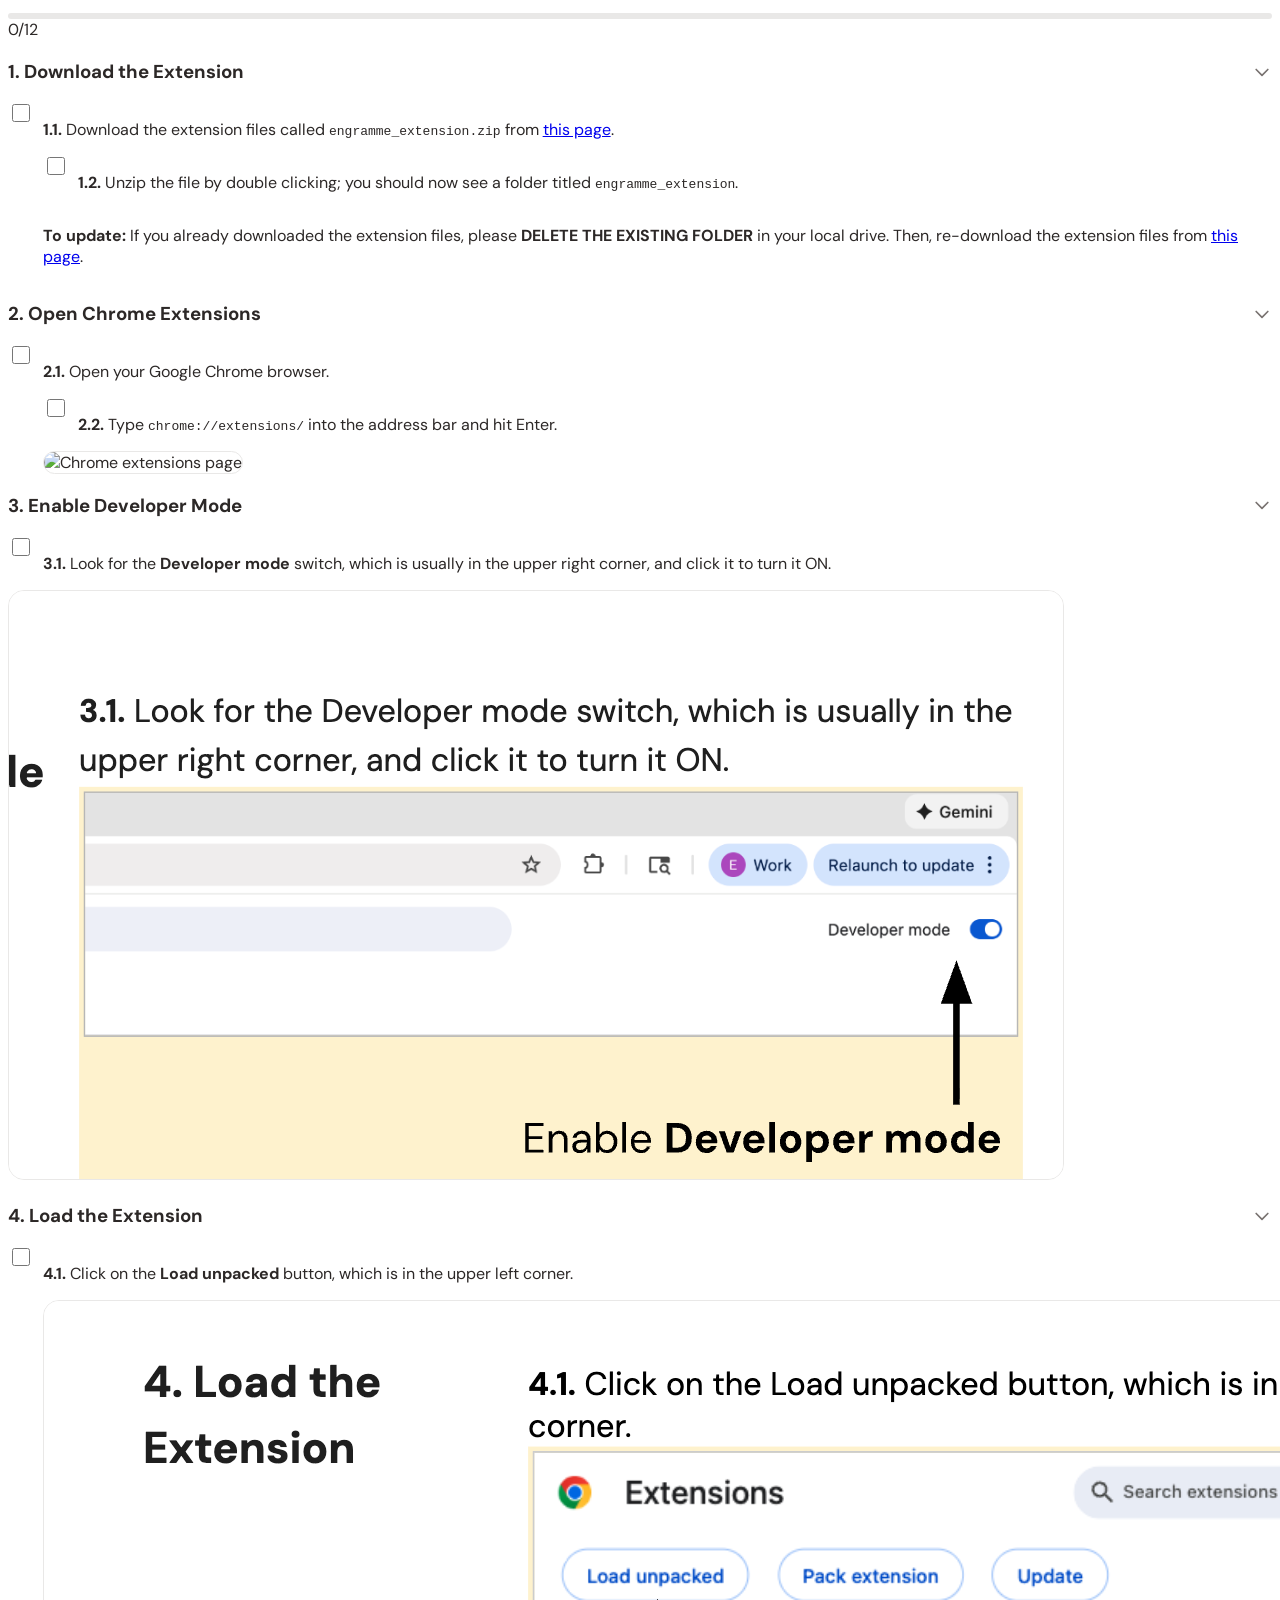
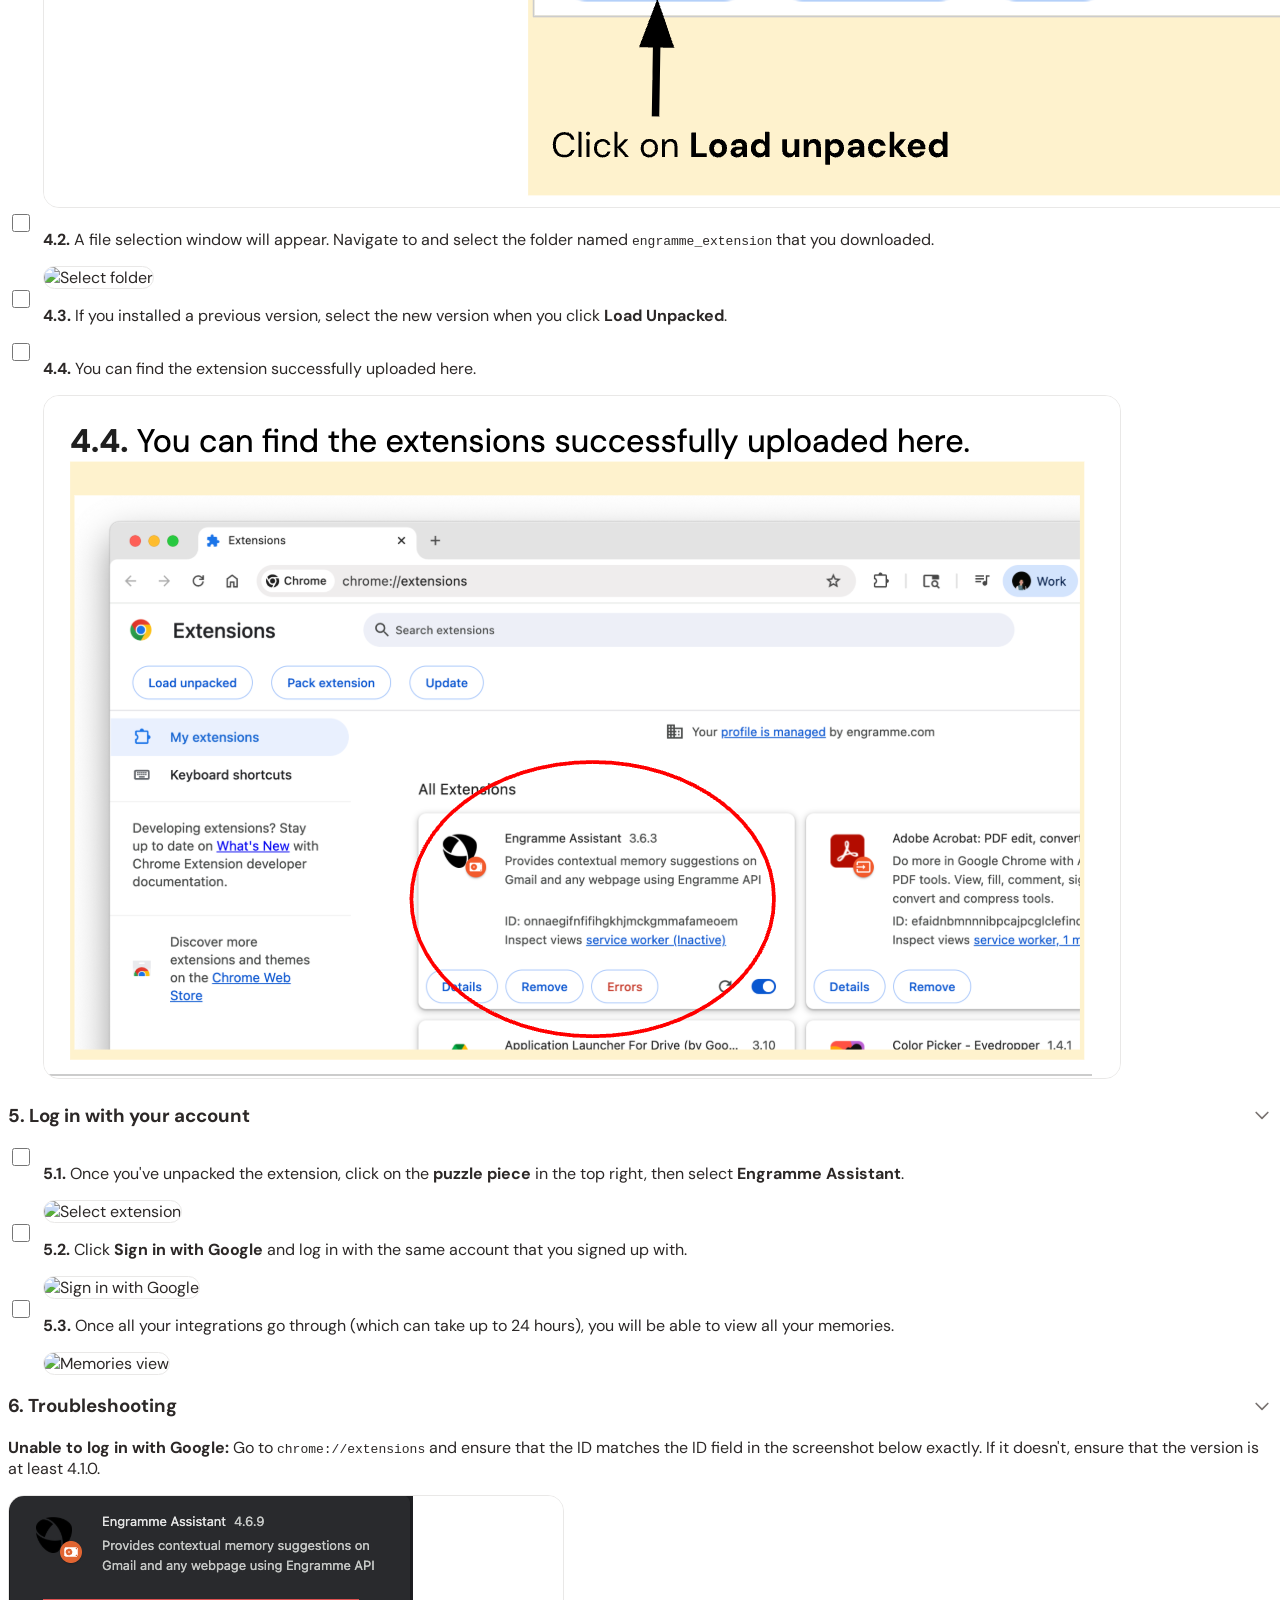
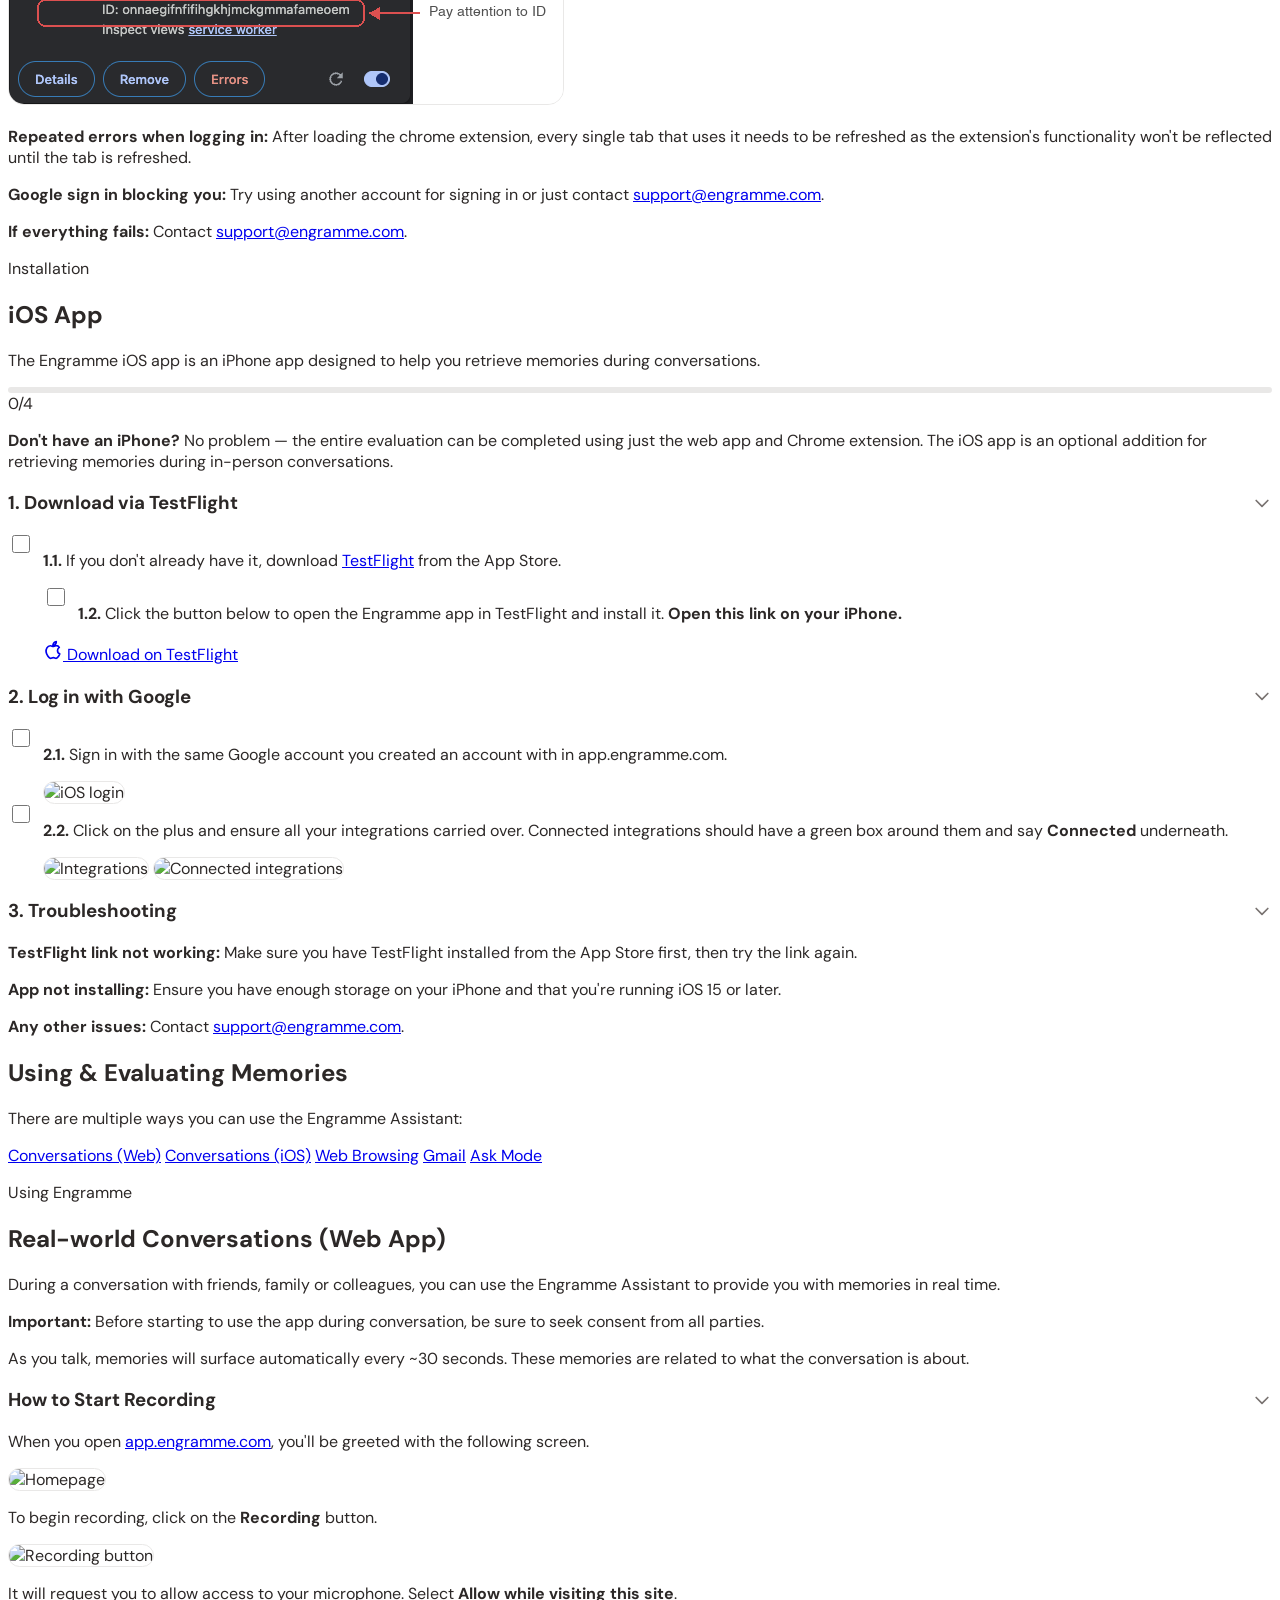
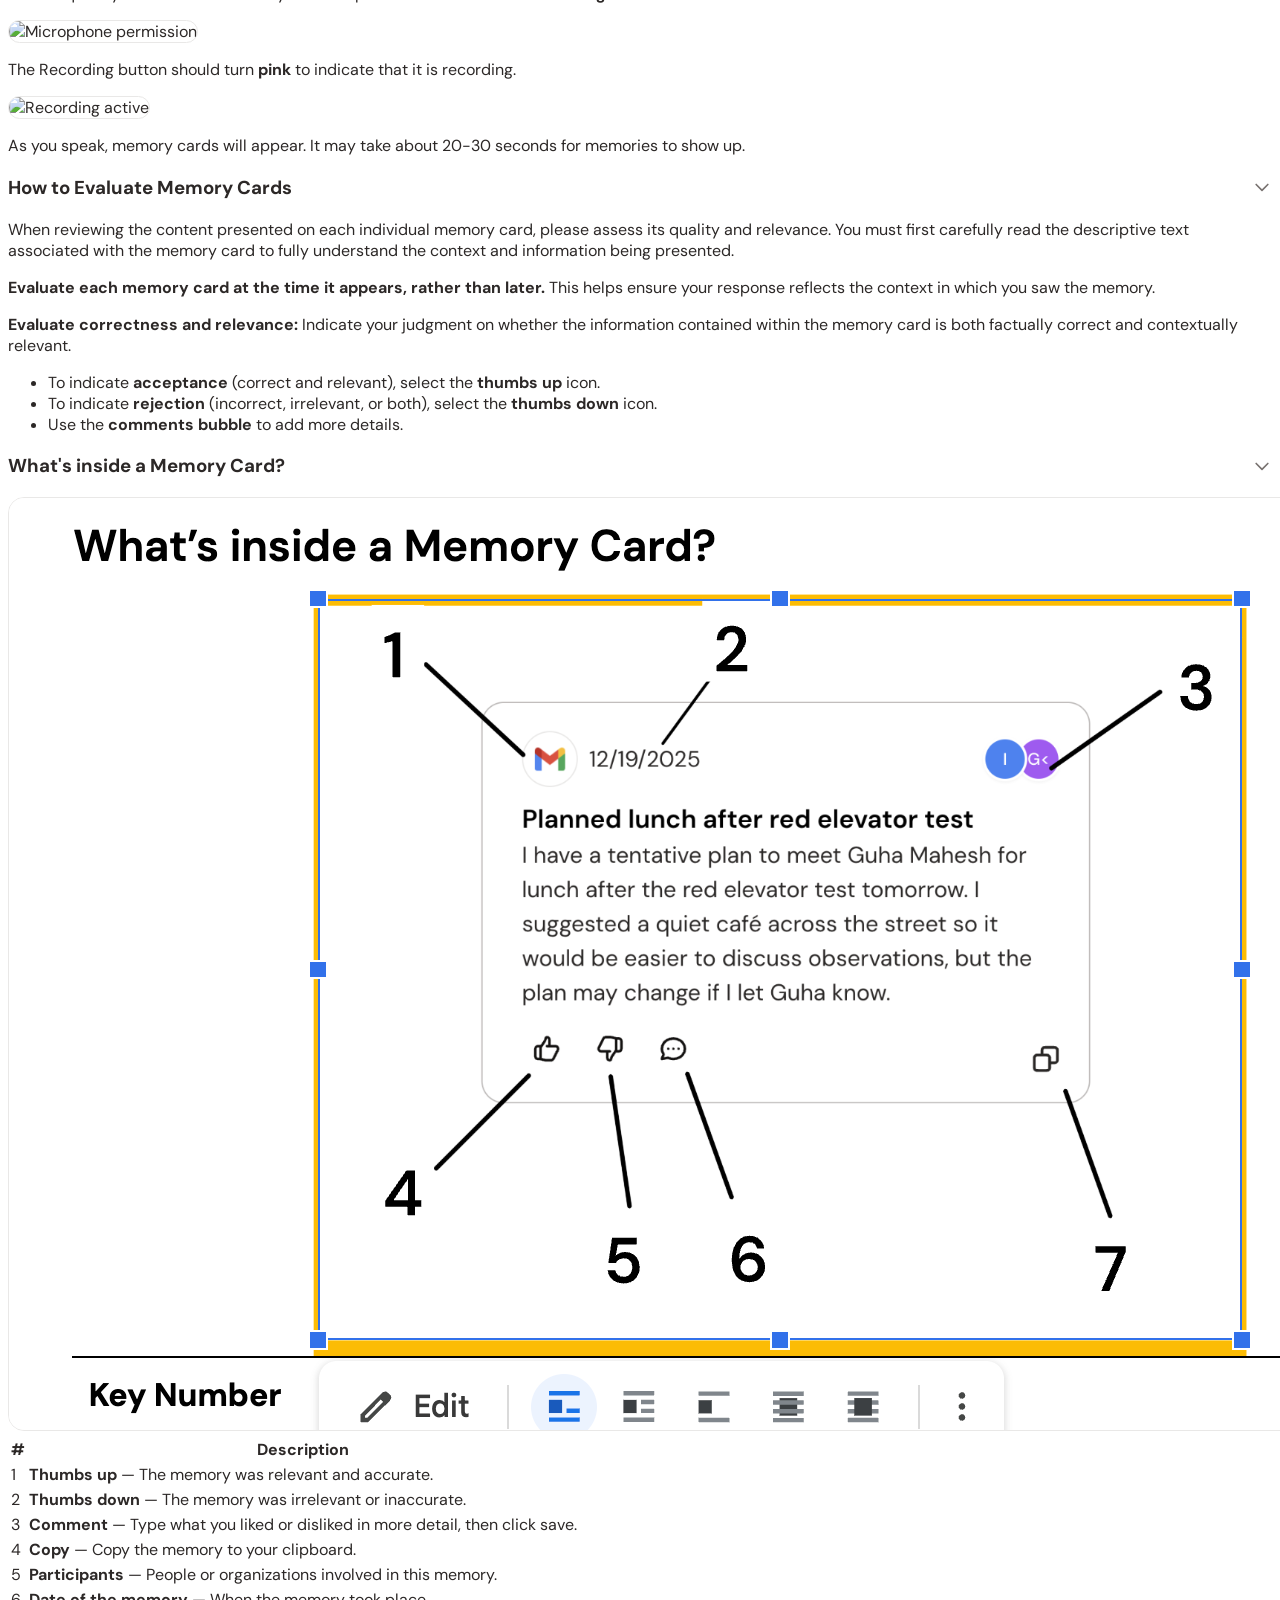
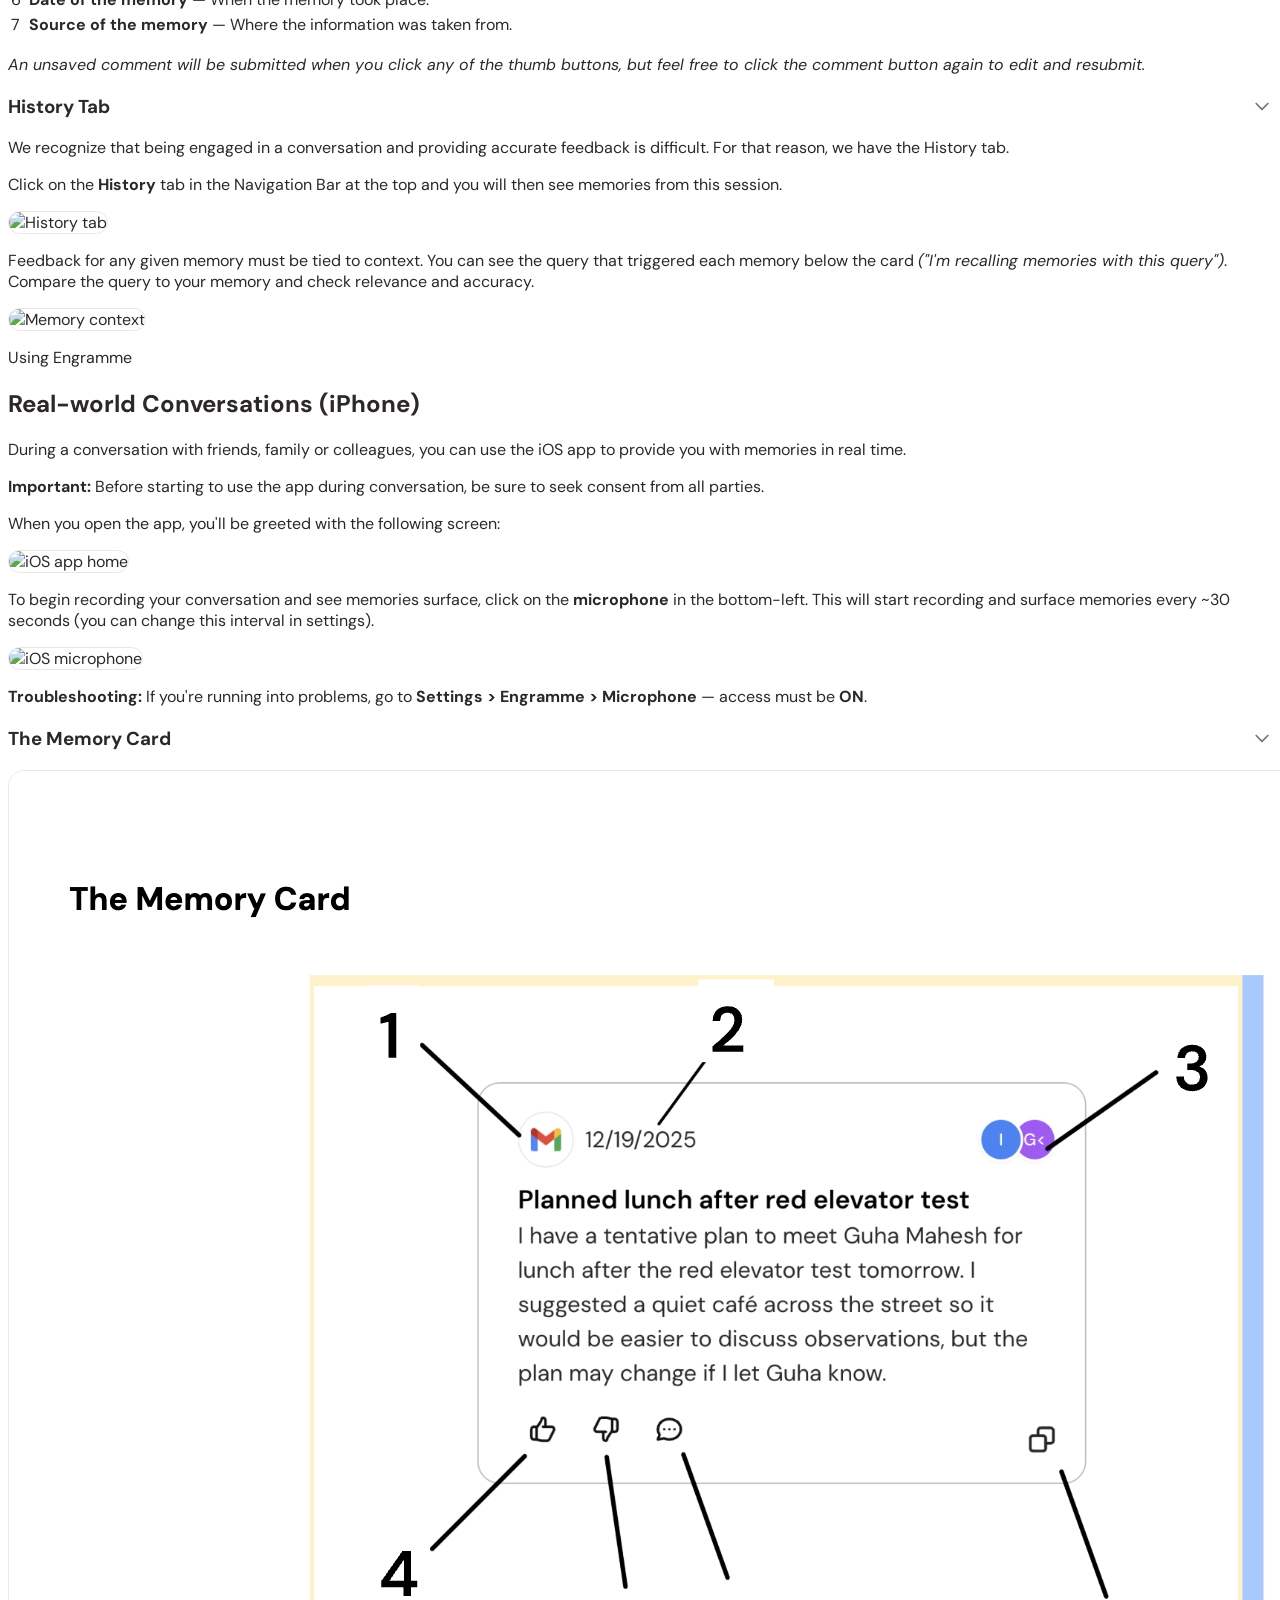
==== commit a0a39eff: "Add note to open TestFlight link on iPhone" ====
--- a/index.html
+++ b/index.html
@@ -327,8 +327,8 @@
           <h3 class="text-lg font-semibold text-text-heading mb-4">1. Download via TestFlight</h3>
           <div class="space-y-3">
             <p class="text-sm text-text-body"><strong>1.1.</strong> If you don't already have it, download <a href="https://apps.apple.com/us/app/testflight/id899247664" target="_blank" class="text-primary underline font-medium">TestFlight</a> from the App Store.</p>
-            <p class="text-sm text-text-body"><strong>1.2.</strong> Click the button below to open the Engramme app in TestFlight and install it.</p>
-            <a href="https://testflight.apple.com/join/XXXXXXXX" target="_blank" data-cfg-href="testflightUrl" class="inline-flex items-center gap-2 bg-primary text-white font-medium px-5 py-3 rounded-xl hover:bg-primary/90 transition-colors mt-2">
+            <p class="text-sm text-text-body"><strong>1.2.</strong> Click the button below to open the Engramme app in TestFlight and install it. <strong>Open this link on your iPhone.</strong></p>
+            <a href="https://testflight.apple.com/join/tpArGtNJ" target="_blank" data-cfg-href="testflightUrl" class="inline-flex items-center gap-2 bg-primary text-white font-medium px-5 py-3 rounded-xl hover:bg-primary/90 transition-colors mt-2">
               <svg xmlns="http://www.w3.org/2000/svg" width="20" height="20" viewBox="0 0 24 24" fill="none" stroke="currentColor" stroke-width="2" stroke-linecap="round" stroke-linejoin="round"><path d="M18.71 19.5c-.83 1.24-1.71 2.45-3.05 2.47-1.34.03-1.77-.79-3.29-.79-1.53 0-2 .77-3.27.82-1.31.05-2.3-1.32-3.14-2.53C4.25 17 2.94 12.45 4.7 9.39c.87-1.52 2.43-2.48 4.12-2.51 1.28-.02 2.5.87 3.29.87.78 0 2.26-1.07 3.81-.91.65.03 2.47.26 3.64 1.98-.09.06-2.17 1.28-2.15 3.81.03 3.02 2.65 4.03 2.68 4.04-.03.07-.42 1.44-1.38 2.83M13 3.5c.73-.83 1.94-1.46 2.94-1.5.13 1.17-.34 2.35-1.04 3.19-.69.85-1.83 1.51-2.95 1.42-.15-1.15.41-2.35 1.05-3.11z"/></svg>
               Download on TestFlight
             </a>
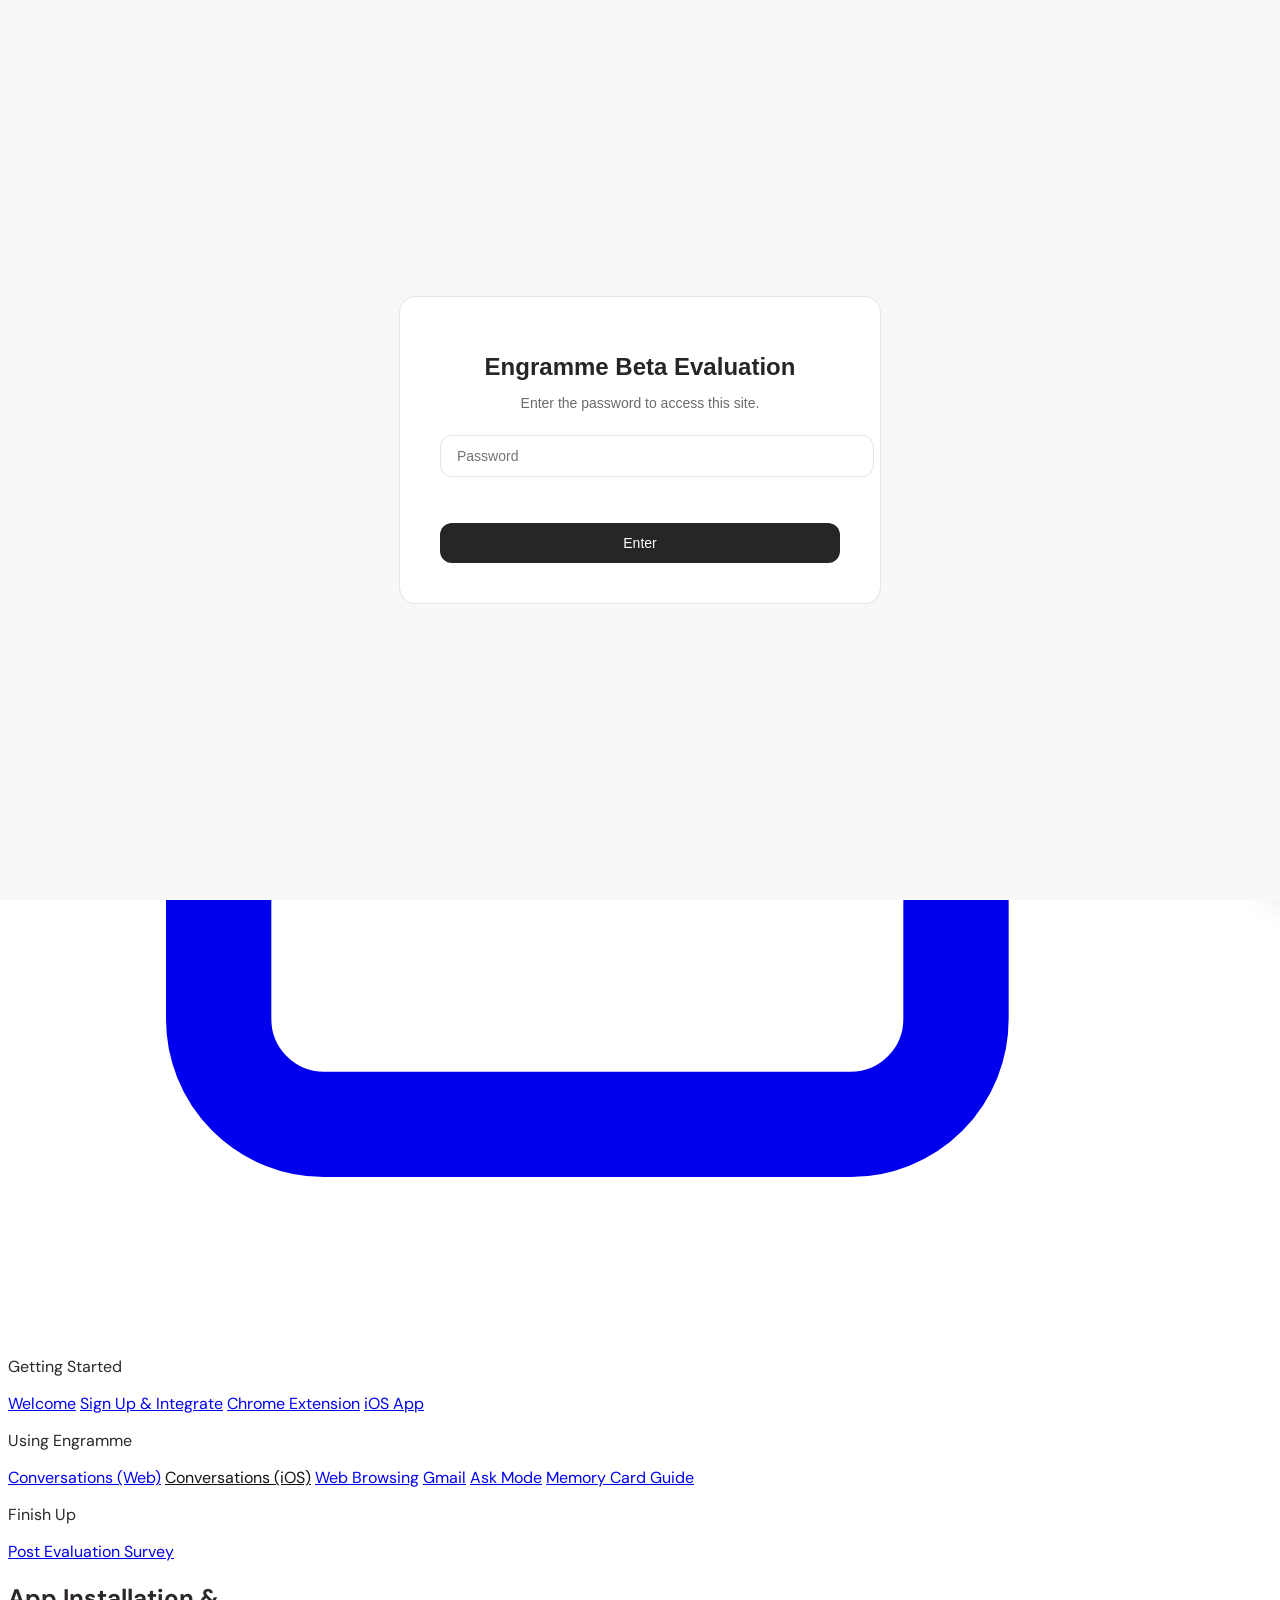
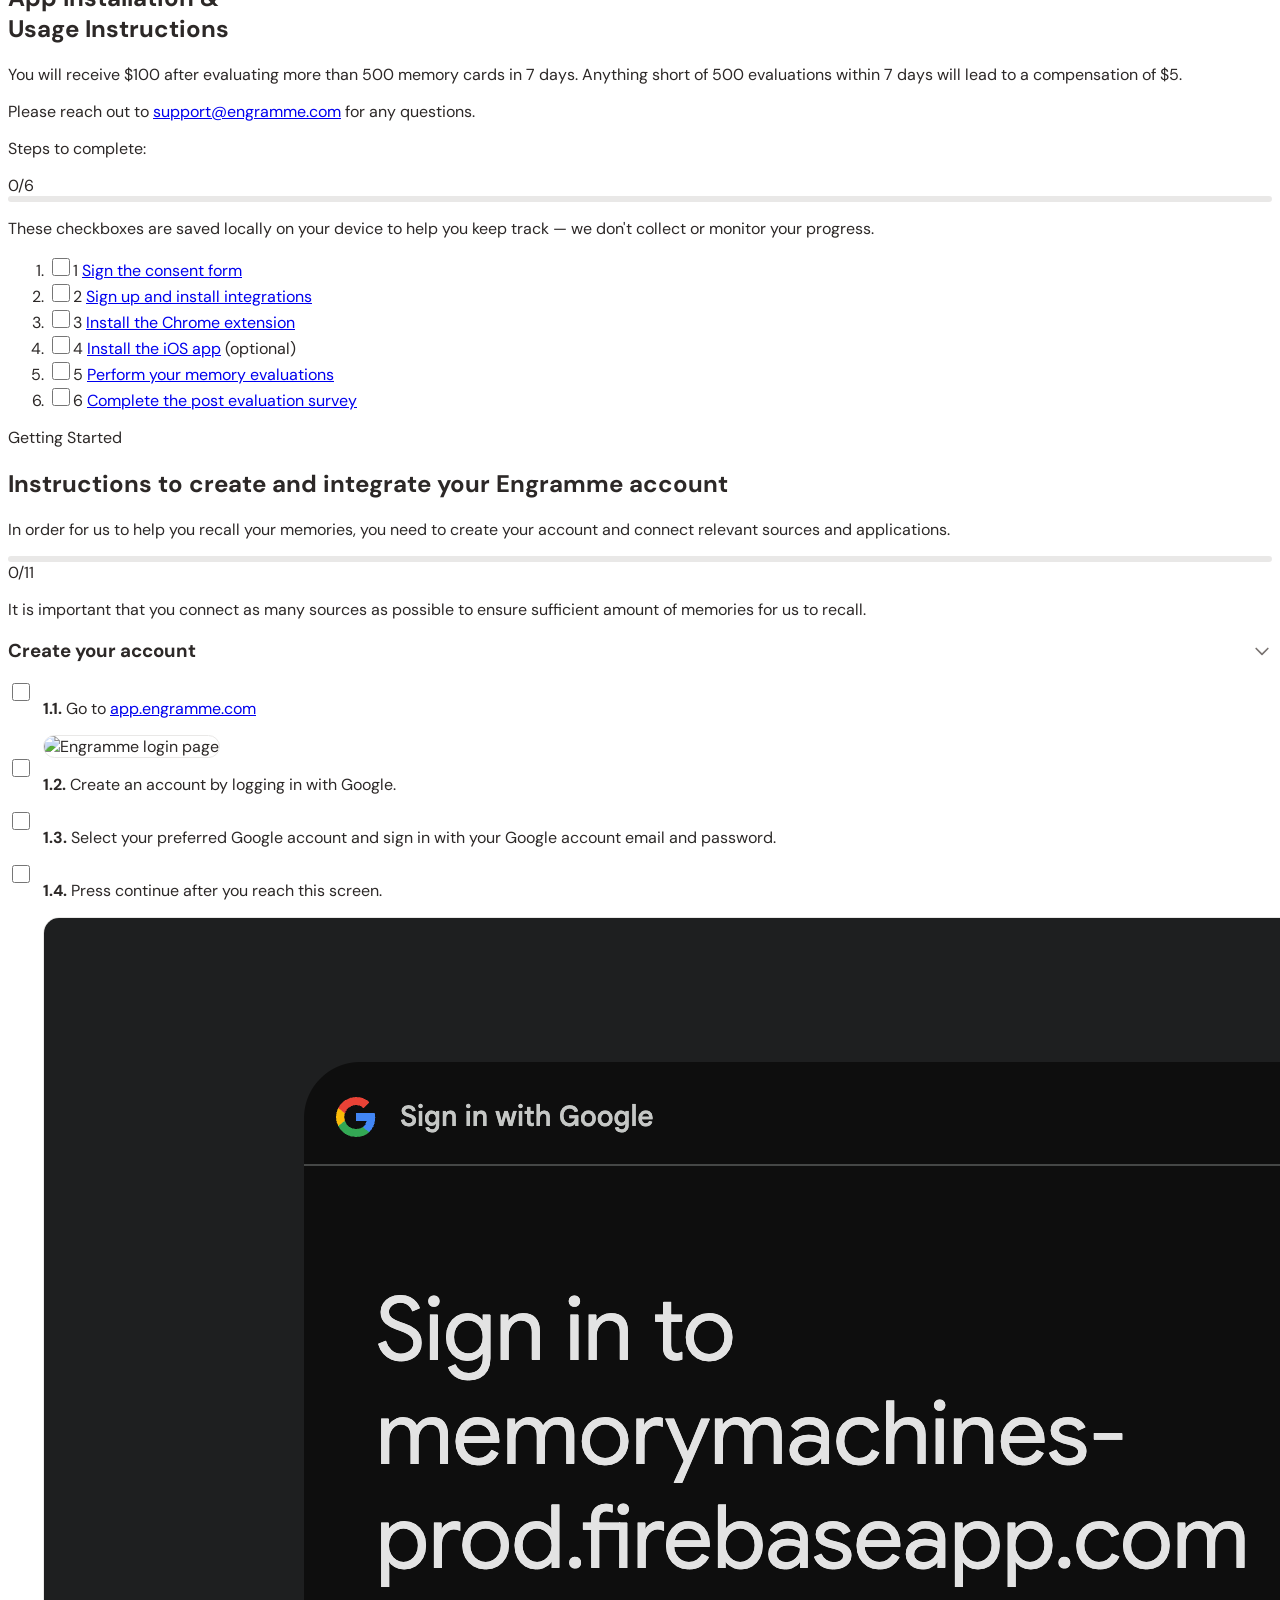
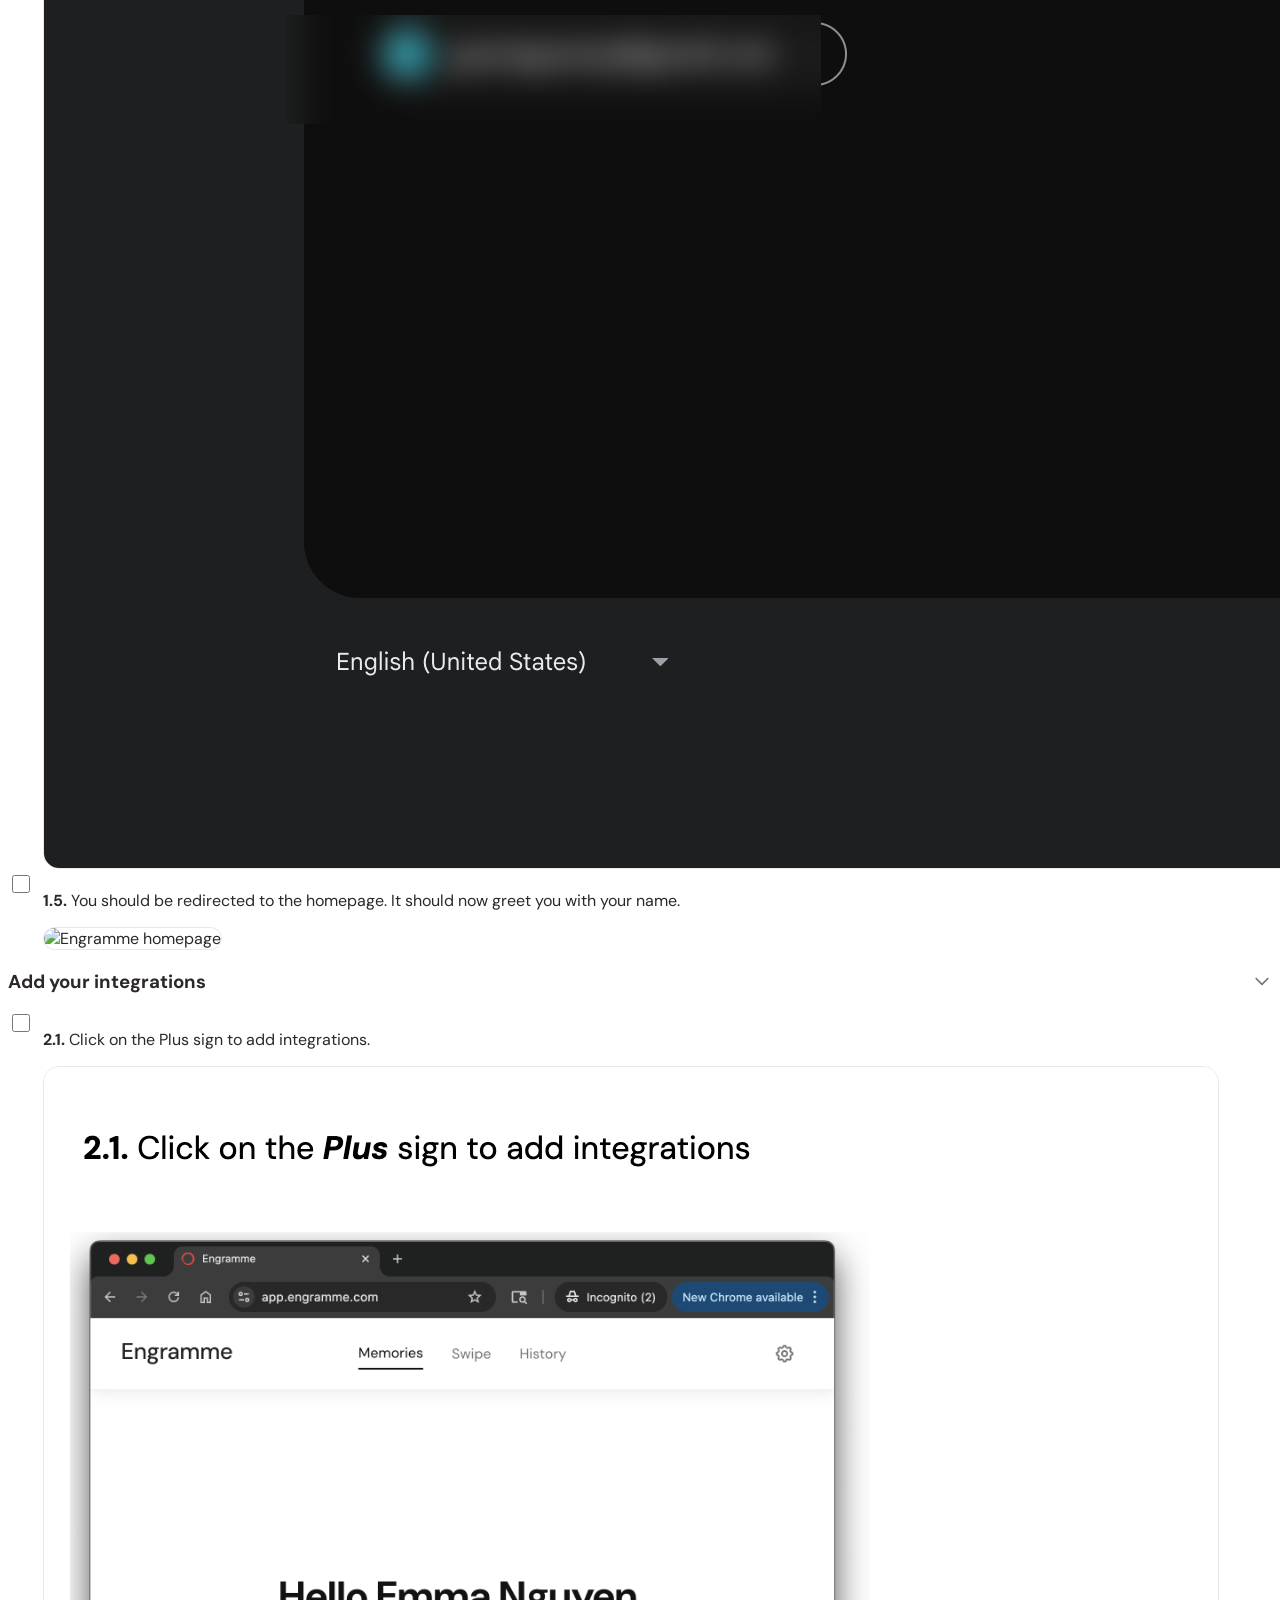
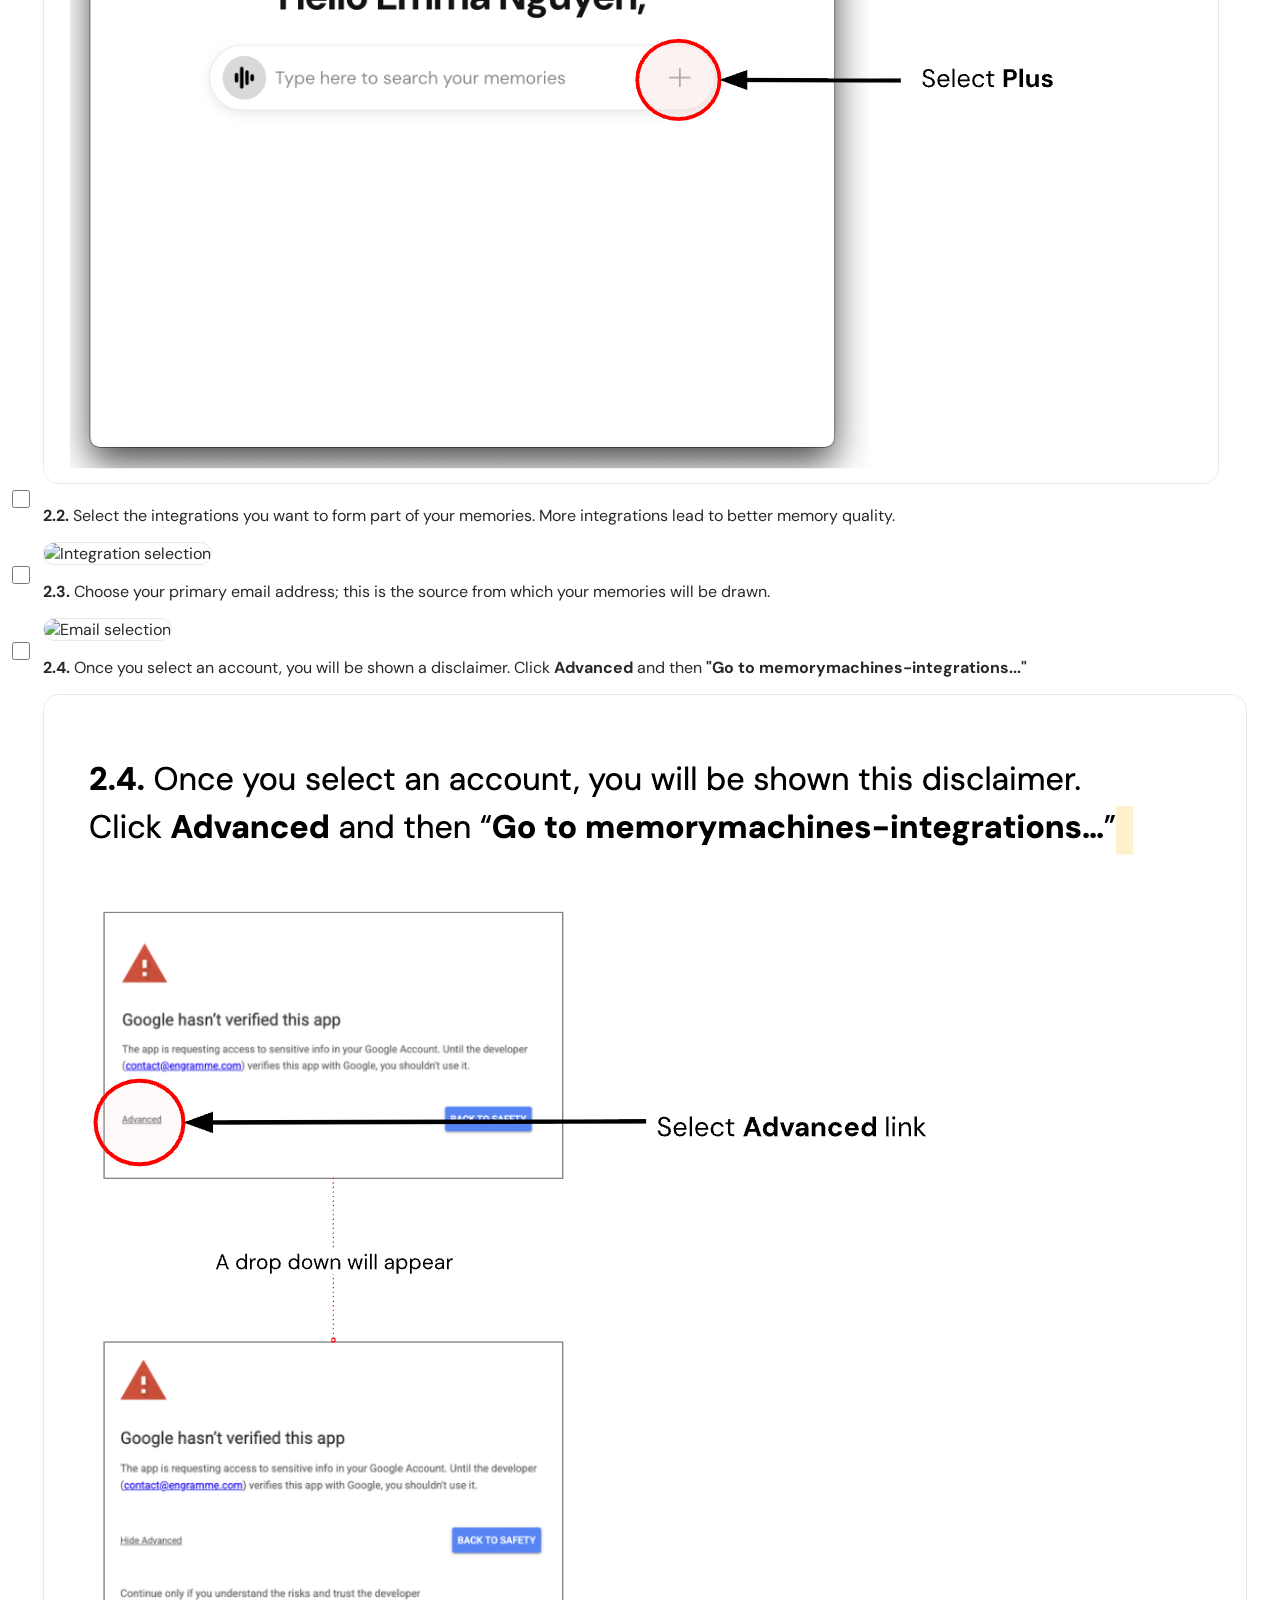
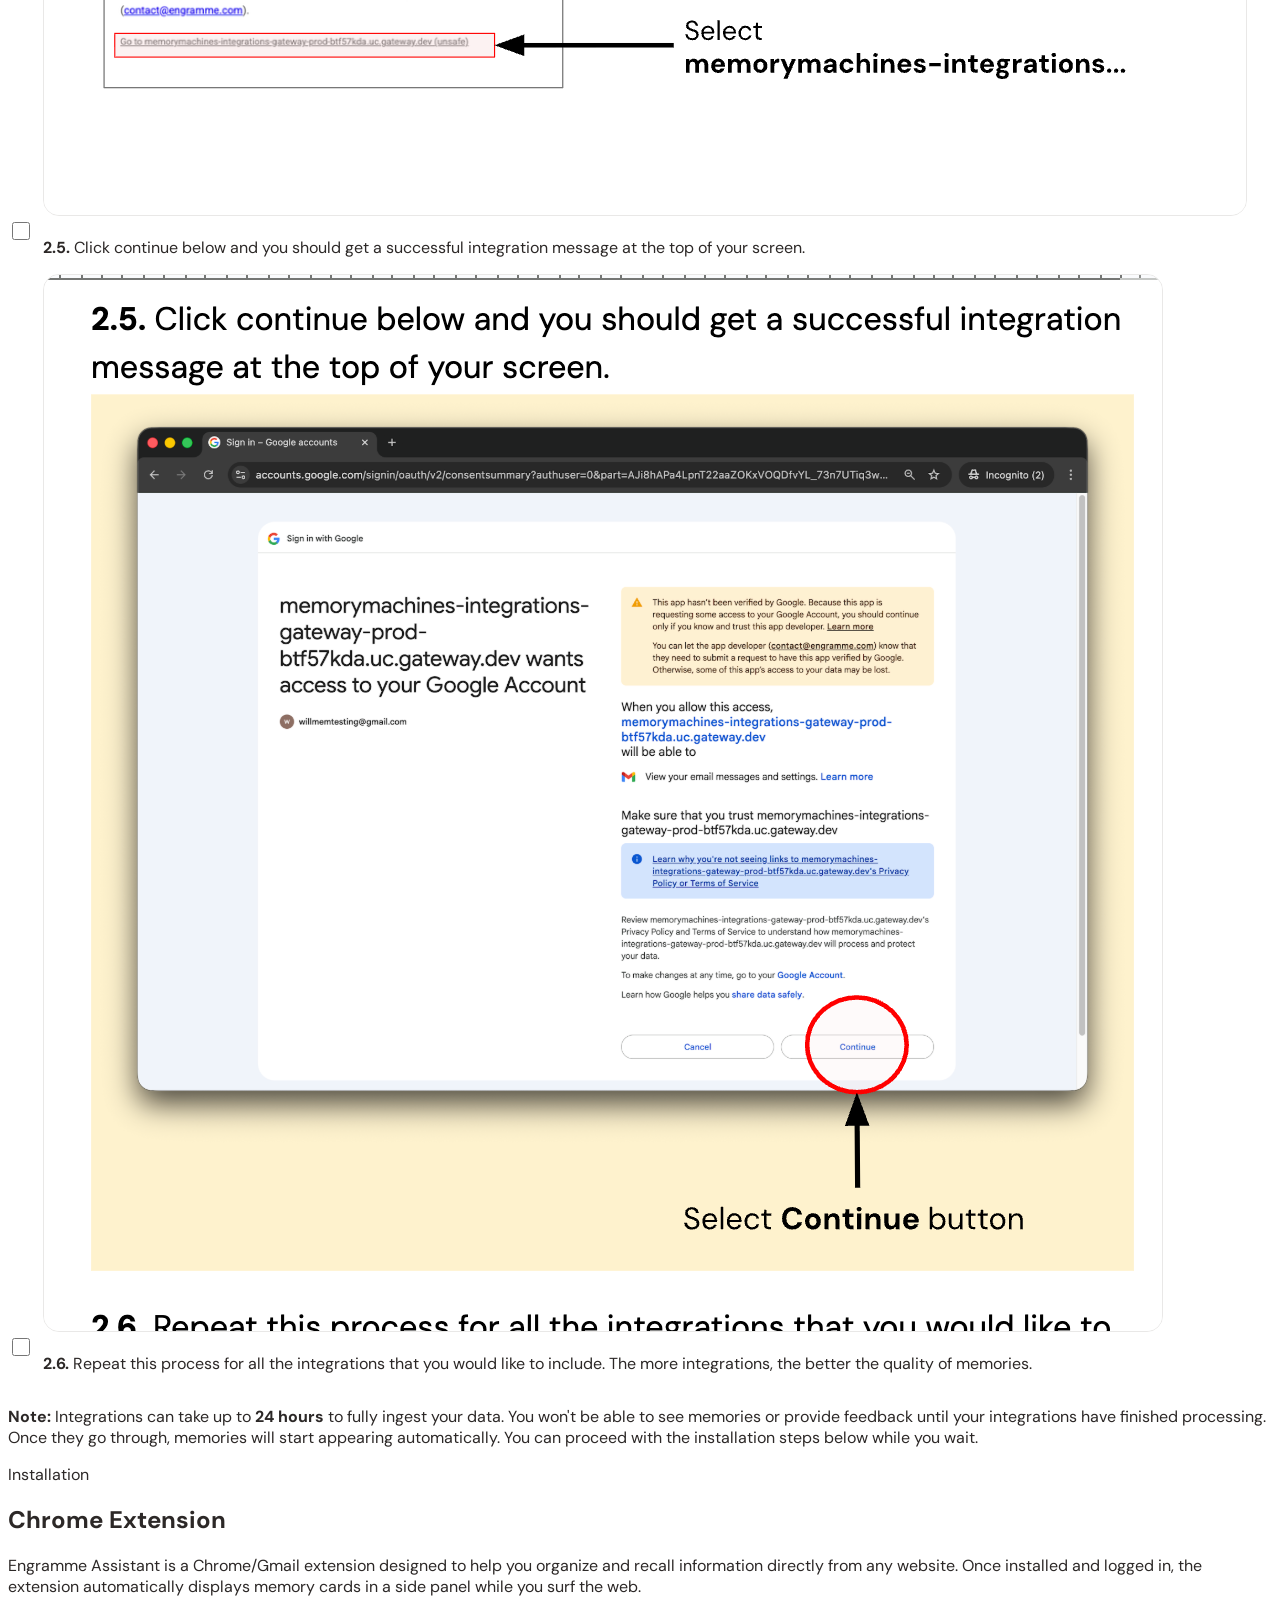
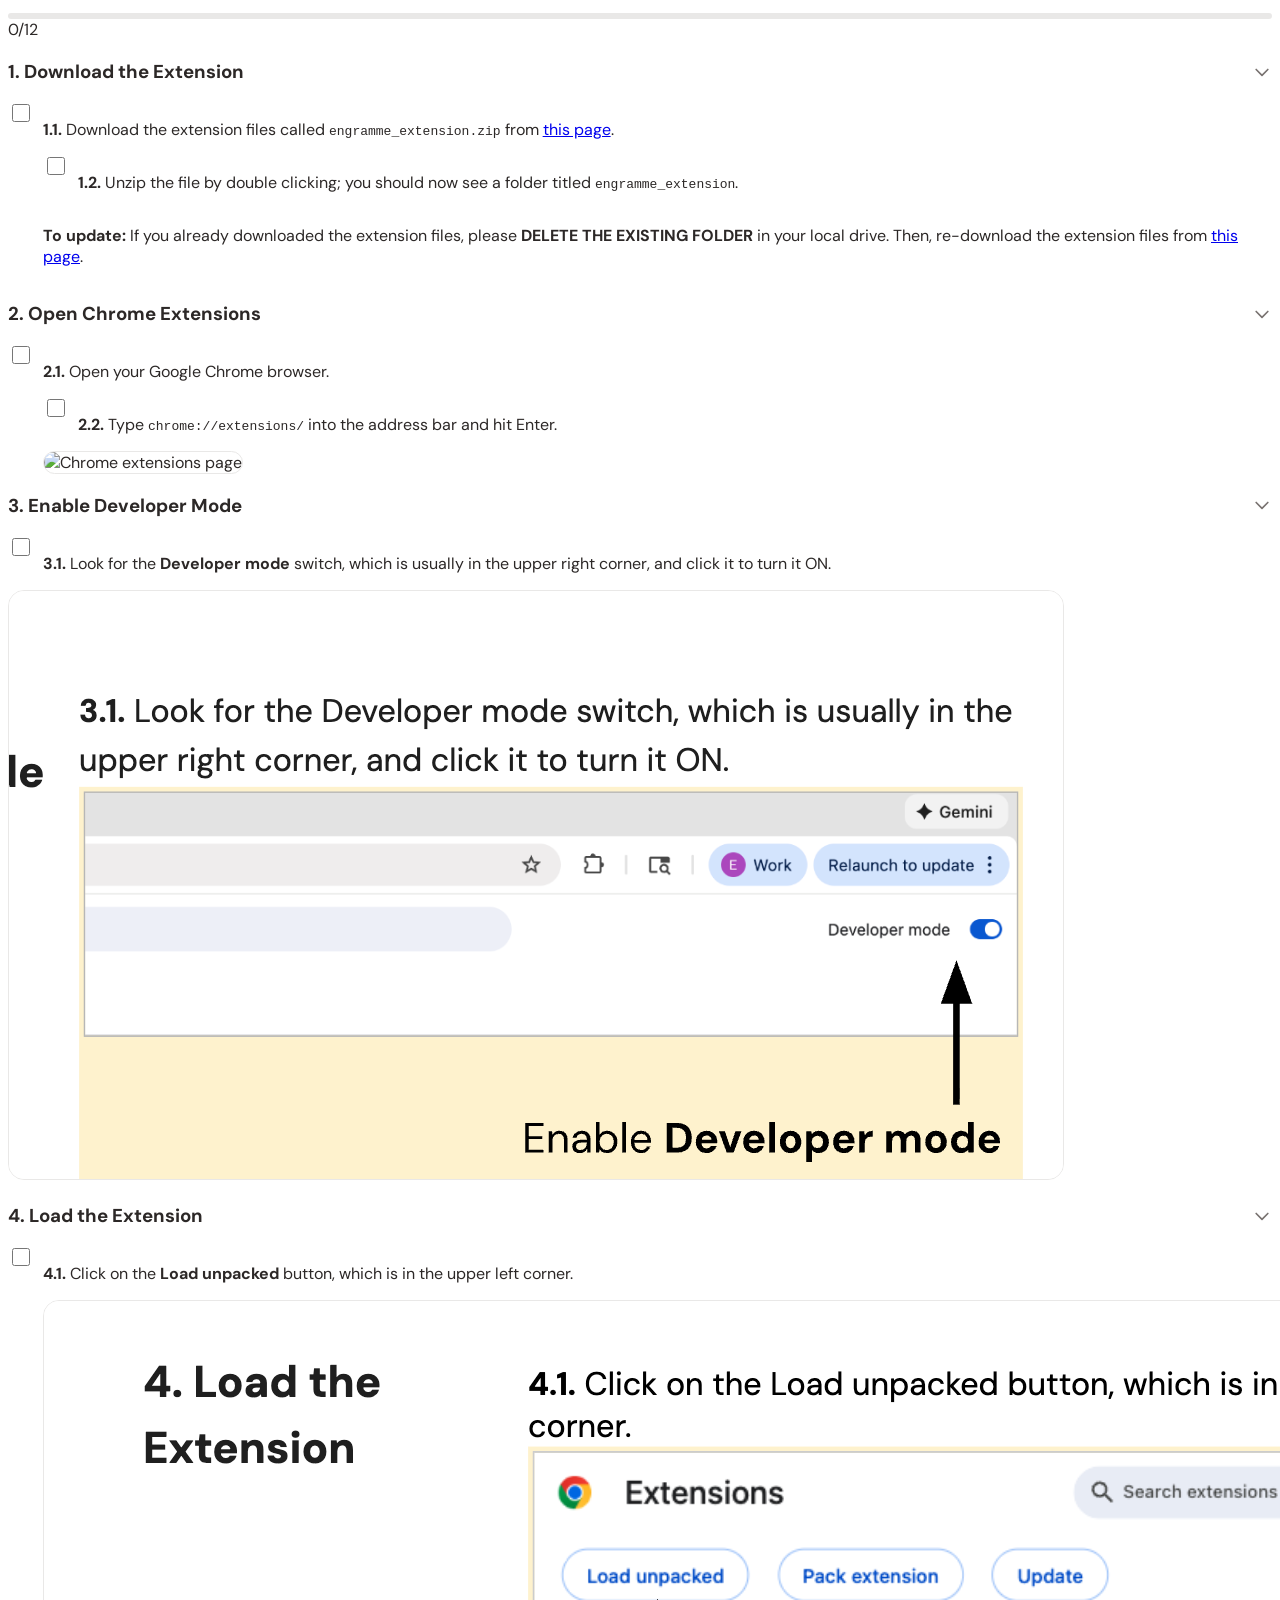
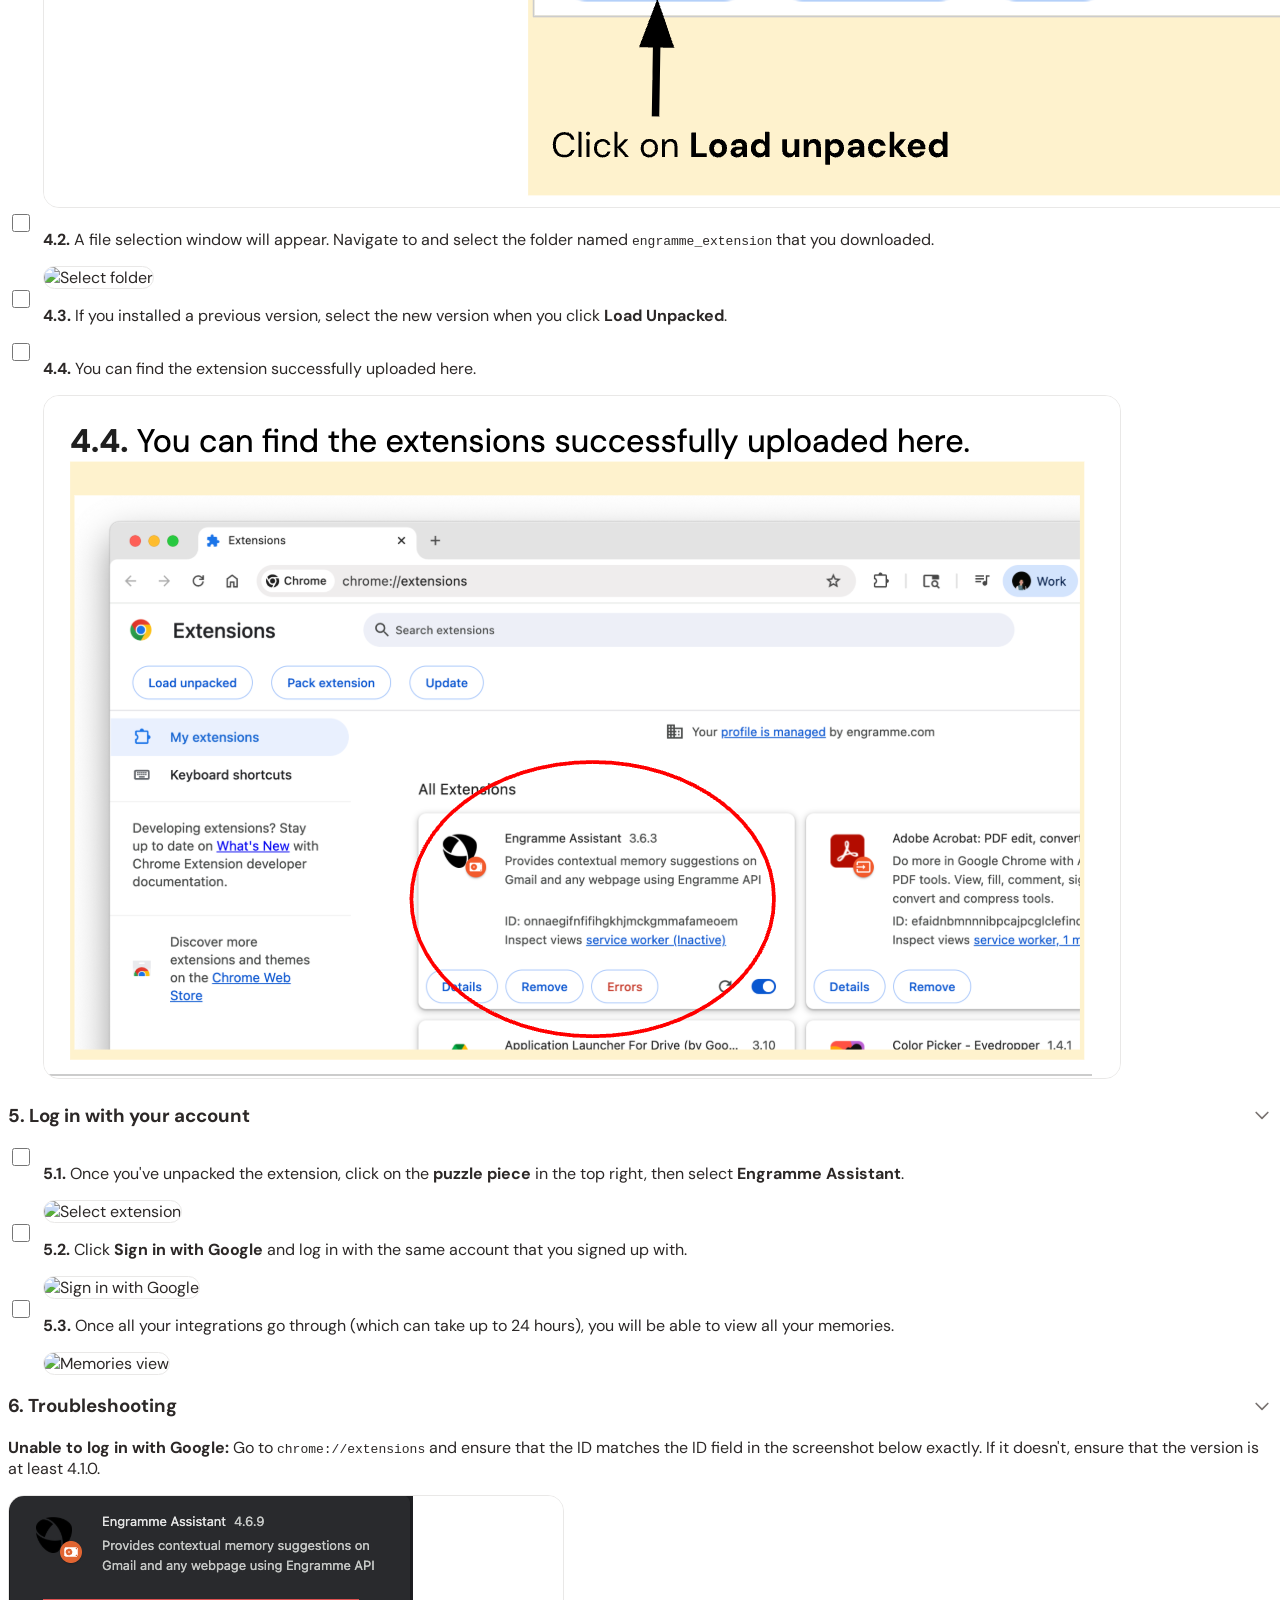
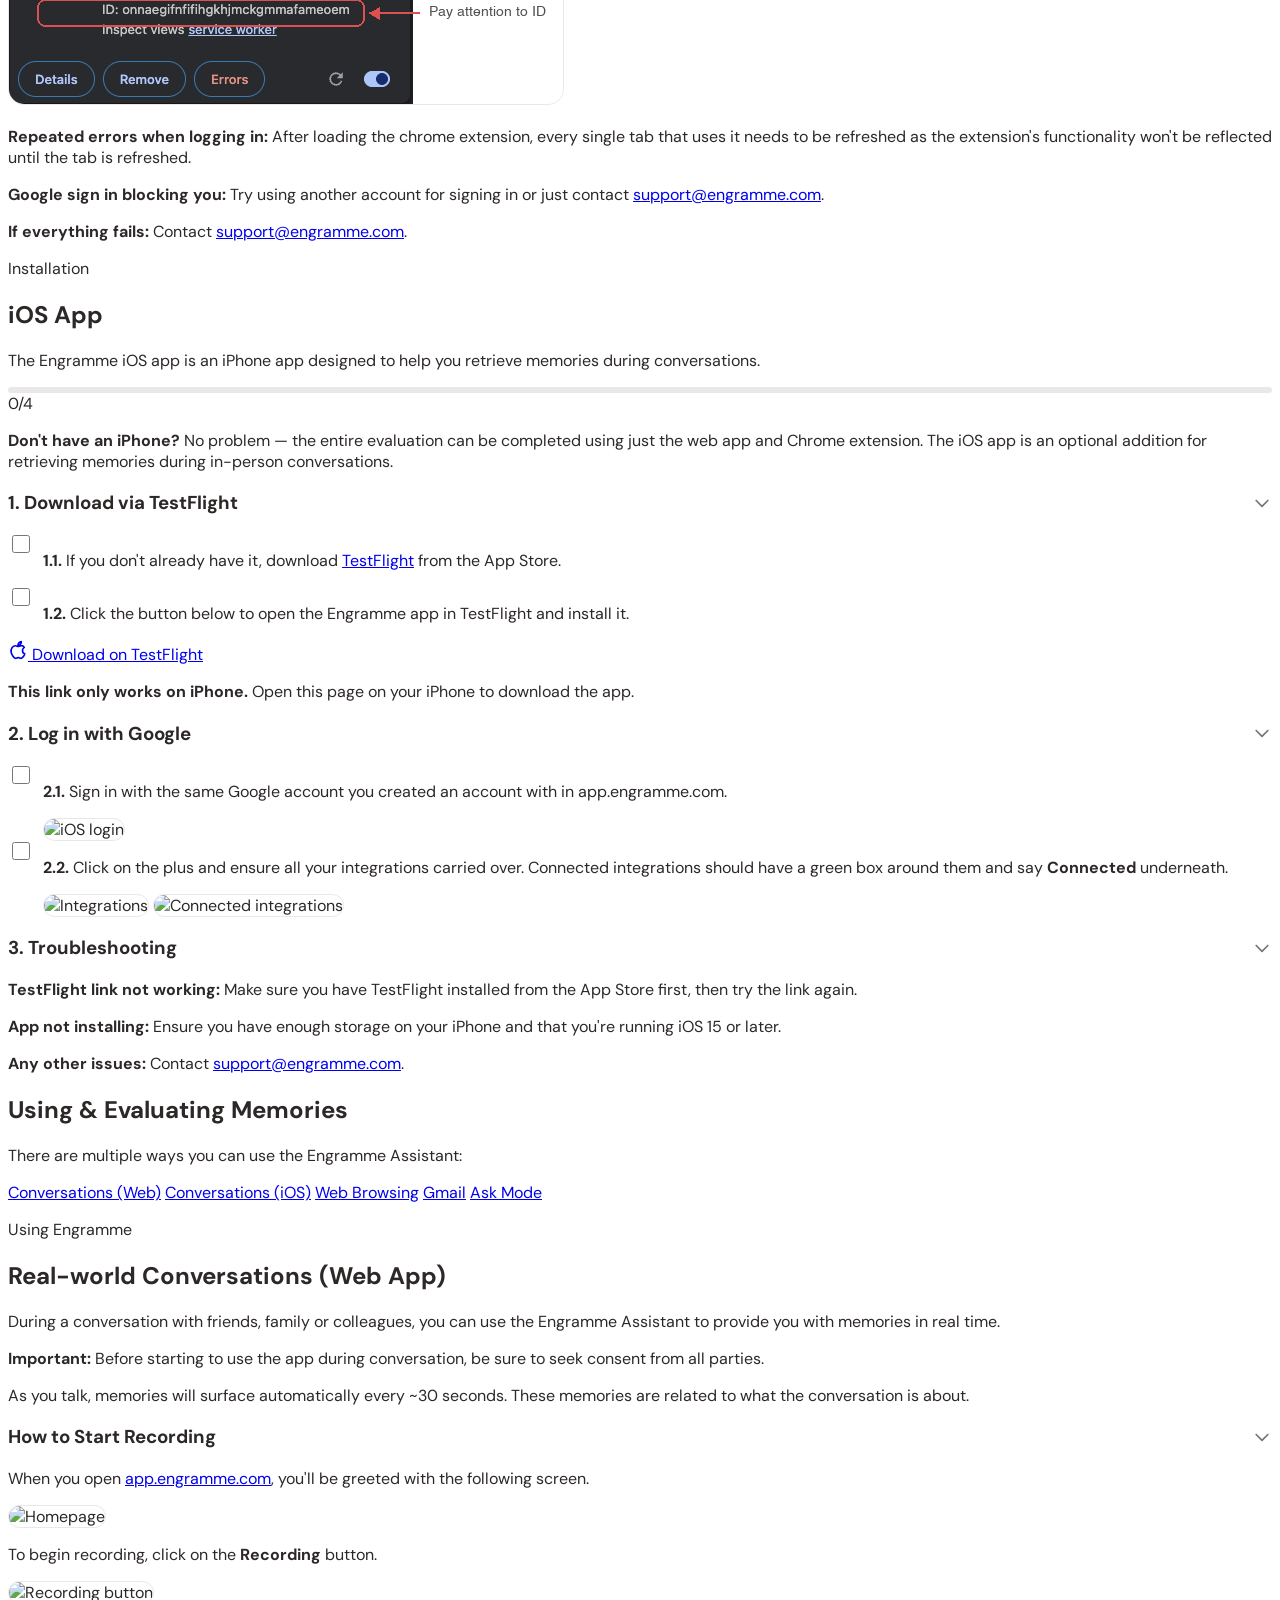
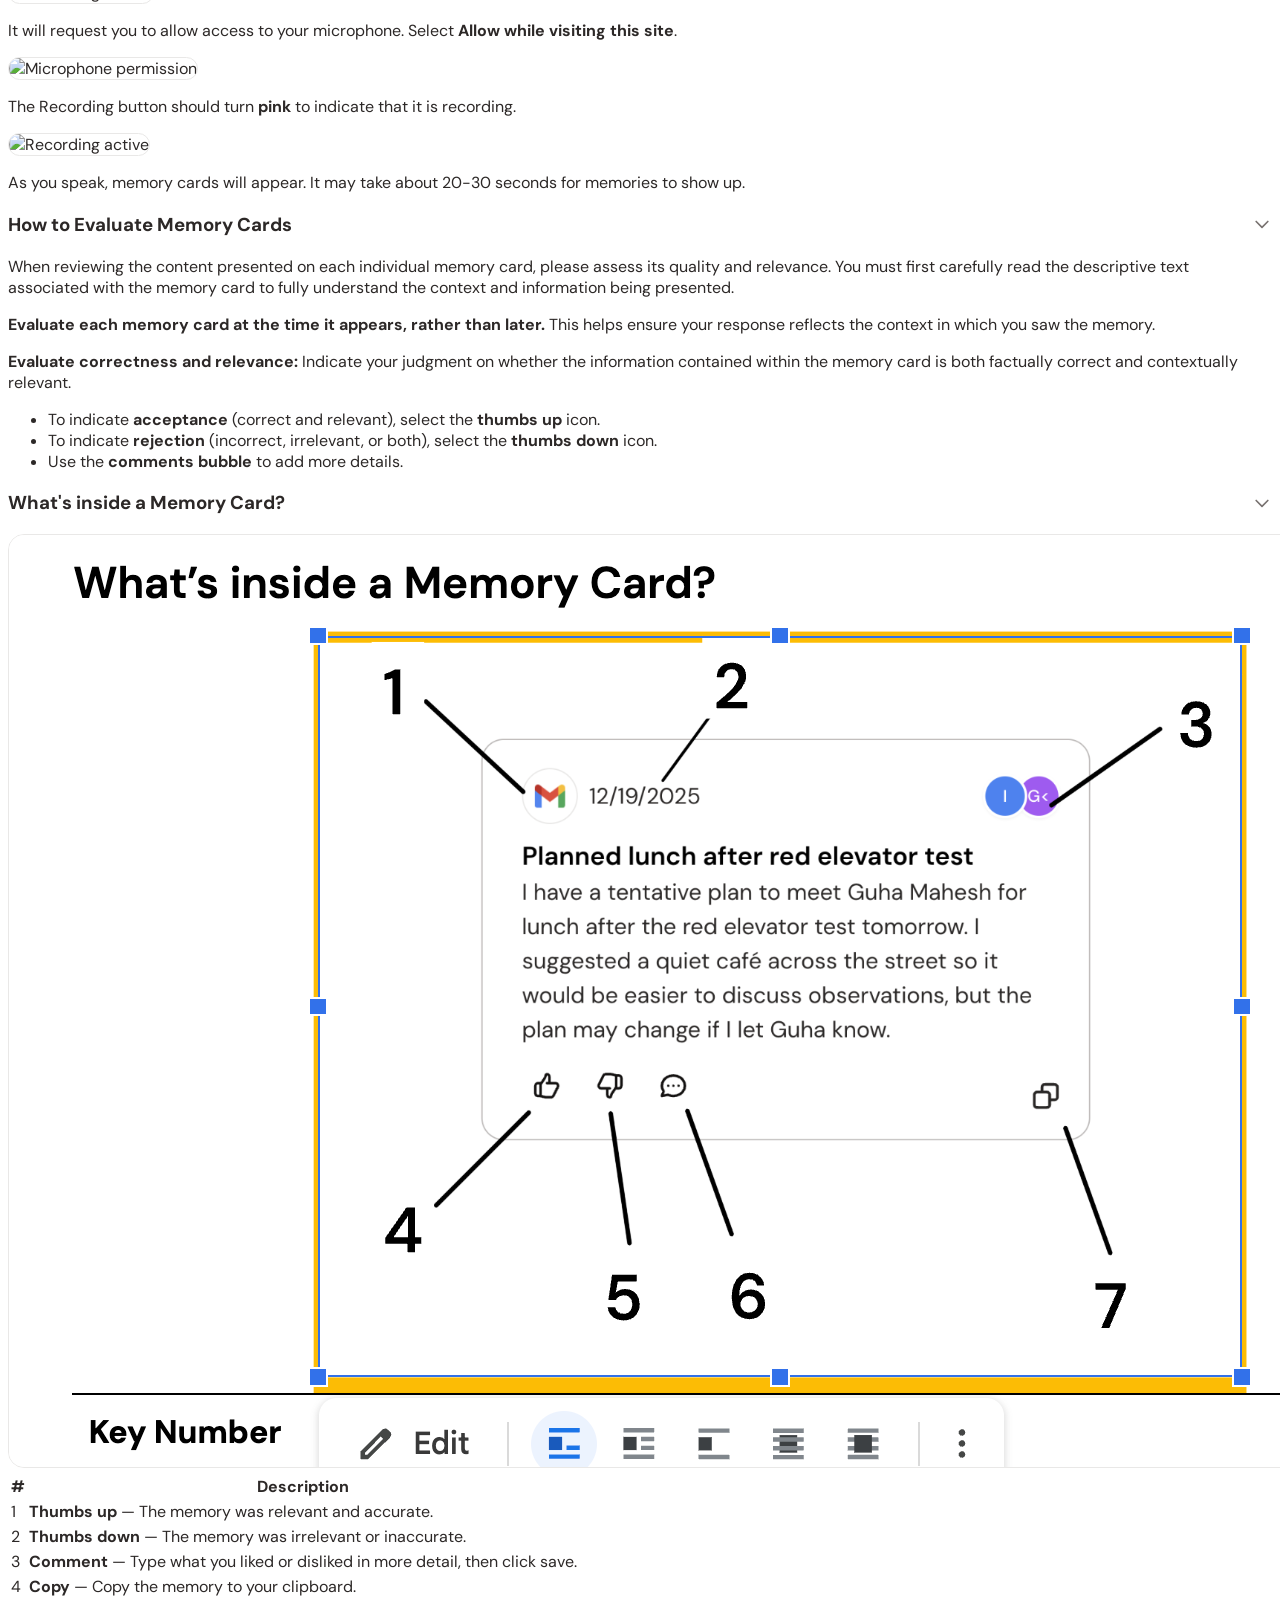
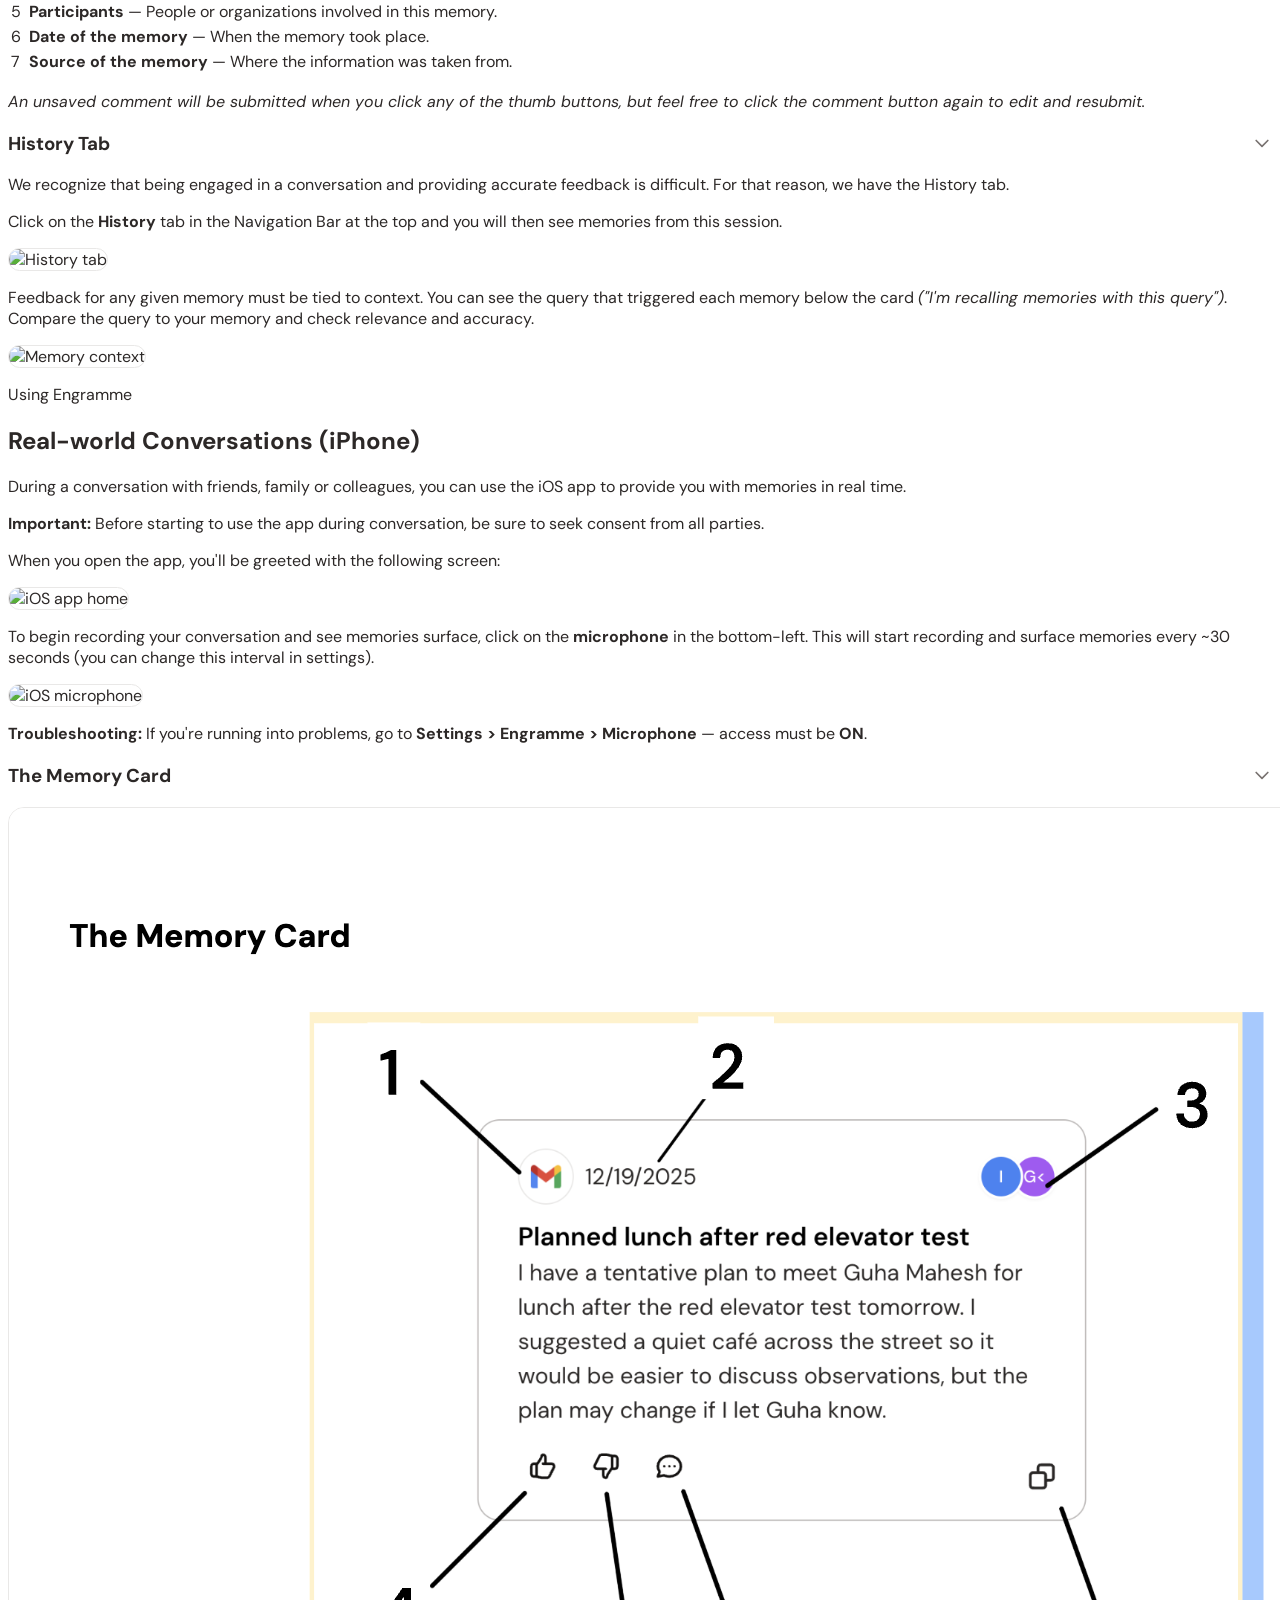
==== commit 20fe2bdb: "Add iOS detection for TestFlight button" ====
--- a/index.html
+++ b/index.html
@@ -327,11 +327,26 @@
           <h3 class="text-lg font-semibold text-text-heading mb-4">1. Download via TestFlight</h3>
           <div class="space-y-3">
             <p class="text-sm text-text-body"><strong>1.1.</strong> If you don't already have it, download <a href="https://apps.apple.com/us/app/testflight/id899247664" target="_blank" class="text-primary underline font-medium">TestFlight</a> from the App Store.</p>
-            <p class="text-sm text-text-body"><strong>1.2.</strong> Click the button below to open the Engramme app in TestFlight and install it. <strong>Open this link on your iPhone.</strong></p>
-            <a href="https://testflight.apple.com/join/tpArGtNJ" target="_blank" data-cfg-href="testflightUrl" class="inline-flex items-center gap-2 bg-primary text-white font-medium px-5 py-3 rounded-xl hover:bg-primary/90 transition-colors mt-2">
+            <p class="text-sm text-text-body"><strong>1.2.</strong> Click the button below to open the Engramme app in TestFlight and install it.</p>
+            <a href="https://testflight.apple.com/join/tpArGtNJ" target="_blank" data-cfg-href="testflightUrl" id="testflight-btn" class="inline-flex items-center gap-2 bg-primary text-white font-medium px-5 py-3 rounded-xl hover:bg-primary/90 transition-colors mt-2">
               <svg xmlns="http://www.w3.org/2000/svg" width="20" height="20" viewBox="0 0 24 24" fill="none" stroke="currentColor" stroke-width="2" stroke-linecap="round" stroke-linejoin="round"><path d="M18.71 19.5c-.83 1.24-1.71 2.45-3.05 2.47-1.34.03-1.77-.79-3.29-.79-1.53 0-2 .77-3.27.82-1.31.05-2.3-1.32-3.14-2.53C4.25 17 2.94 12.45 4.7 9.39c.87-1.52 2.43-2.48 4.12-2.51 1.28-.02 2.5.87 3.29.87.78 0 2.26-1.07 3.81-.91.65.03 2.47.26 3.64 1.98-.09.06-2.17 1.28-2.15 3.81.03 3.02 2.65 4.03 2.68 4.04-.03.07-.42 1.44-1.38 2.83M13 3.5c.73-.83 1.94-1.46 2.94-1.5.13 1.17-.34 2.35-1.04 3.19-.69.85-1.83 1.51-2.95 1.42-.15-1.15.41-2.35 1.05-3.11z"/></svg>
               Download on TestFlight
             </a>
+            <p id="testflight-warning" class="hidden mt-3 text-sm text-amber-700 bg-amber-50 border border-amber-200 rounded-lg p-3"><strong>This link only works on iPhone.</strong> Open this page on your iPhone to download the app.</p>
+            <script>
+              (function() {
+                var btn = document.getElementById('testflight-btn');
+                var warning = document.getElementById('testflight-warning');
+                var isIOS = /iPhone|iPad|iPod/.test(navigator.userAgent);
+                if (!isIOS) {
+                  warning.classList.remove('hidden');
+                  btn.addEventListener('click', function(e) {
+                    e.preventDefault();
+                    alert('Please open this page on your iPhone to download the app via TestFlight.');
+                  });
+                }
+              })();
+            </script>
           </div>
         </div>
 
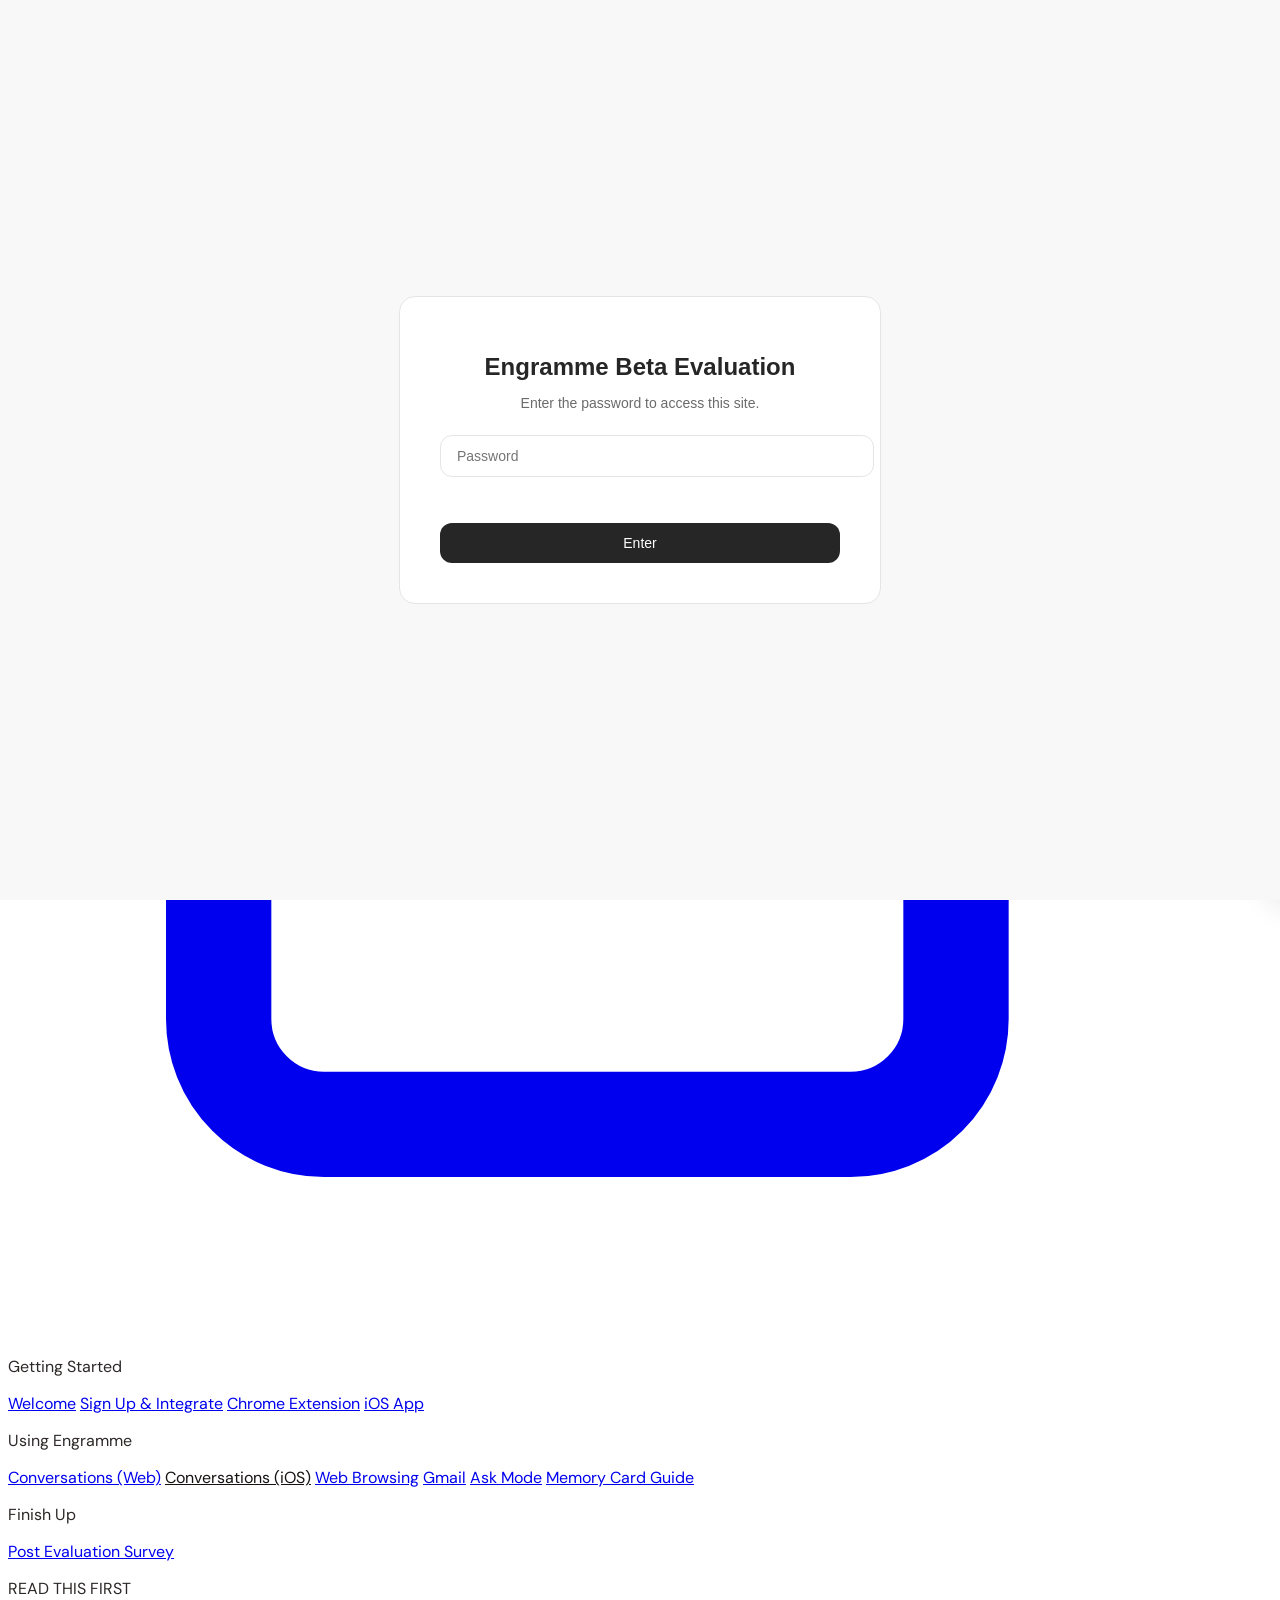
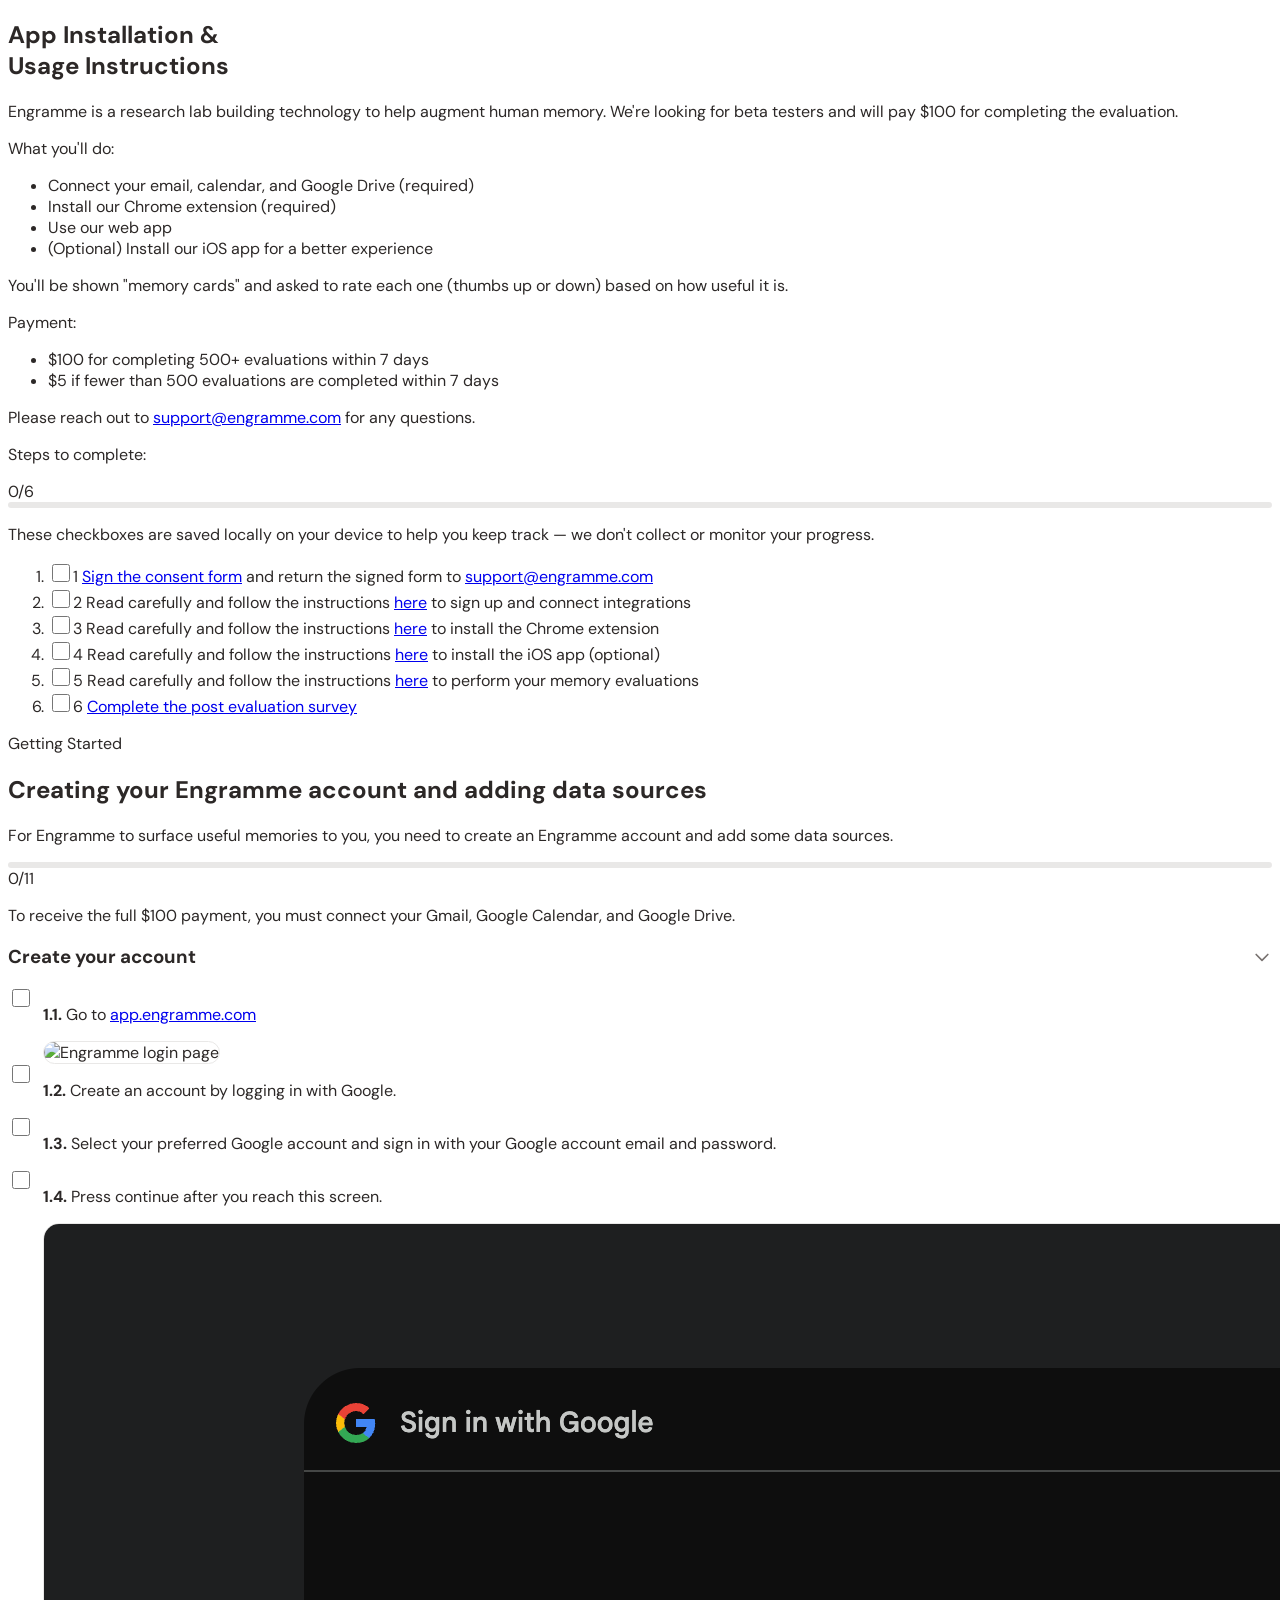
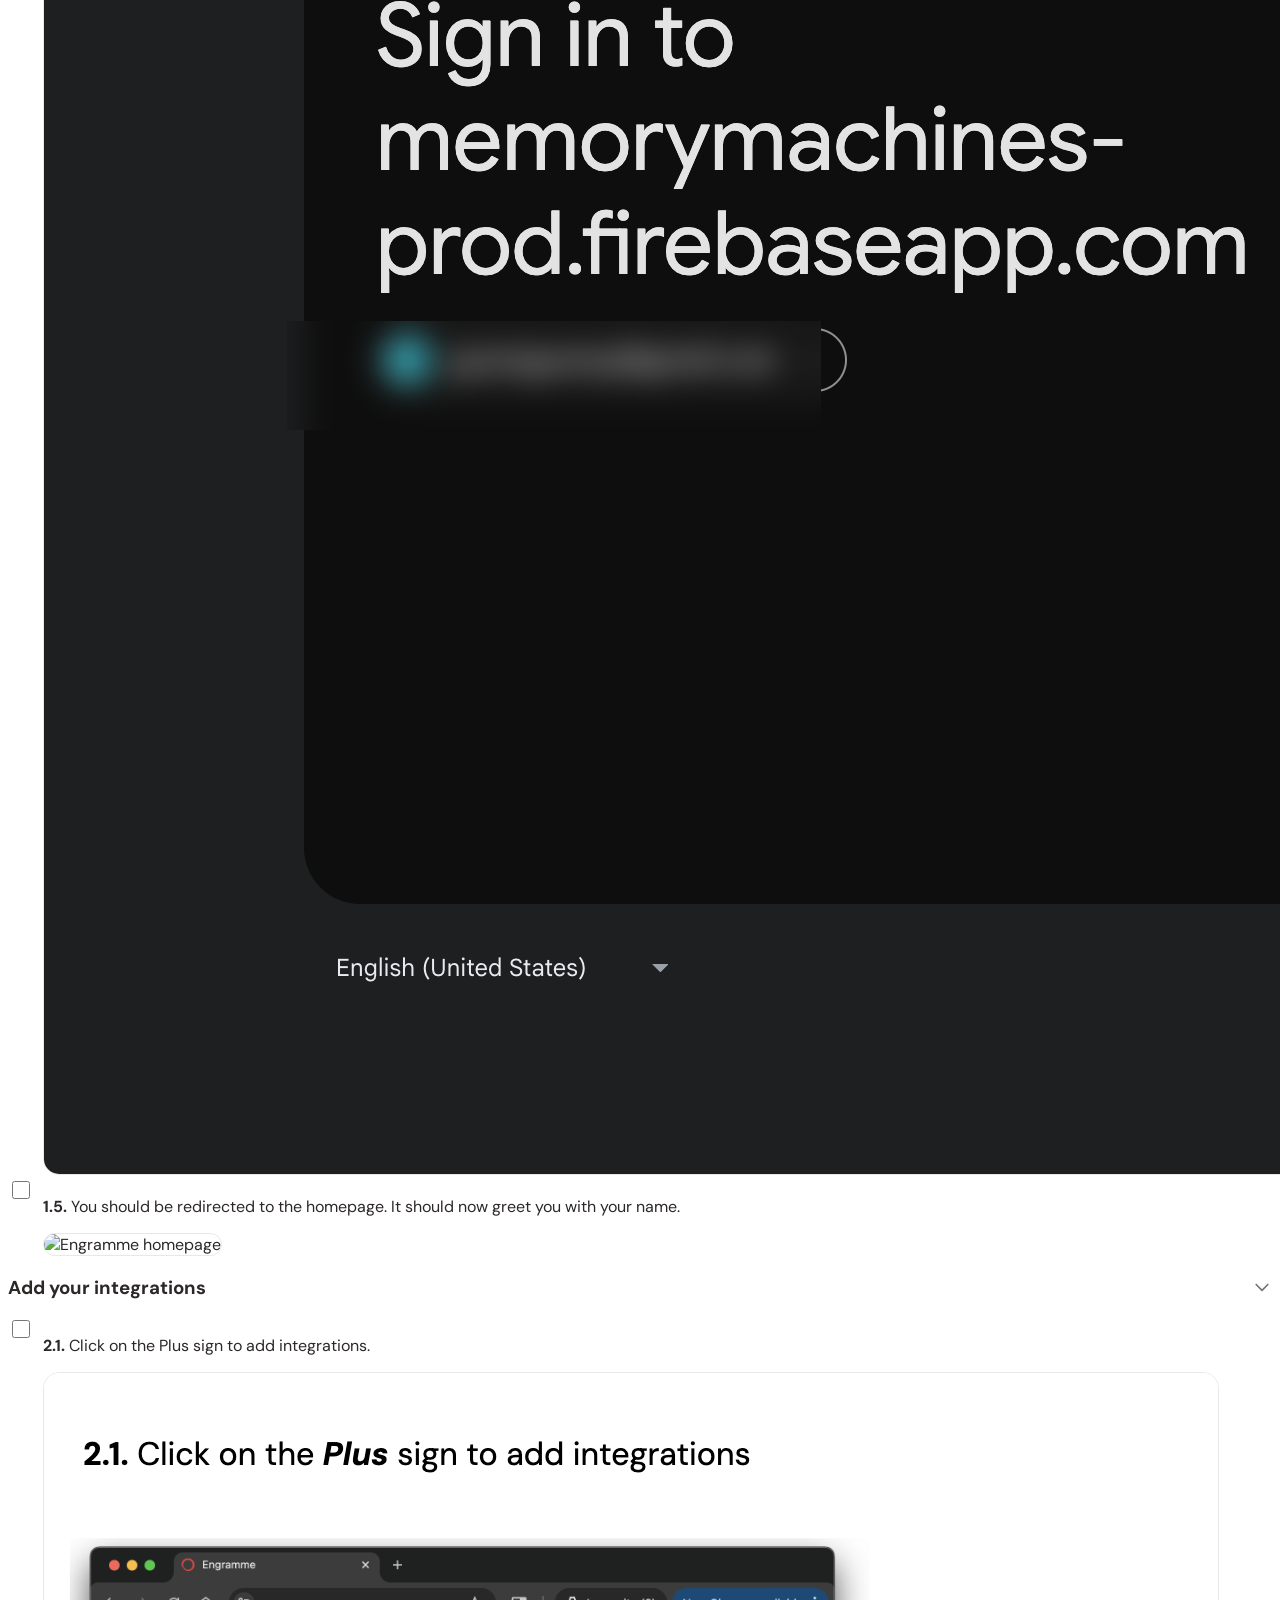
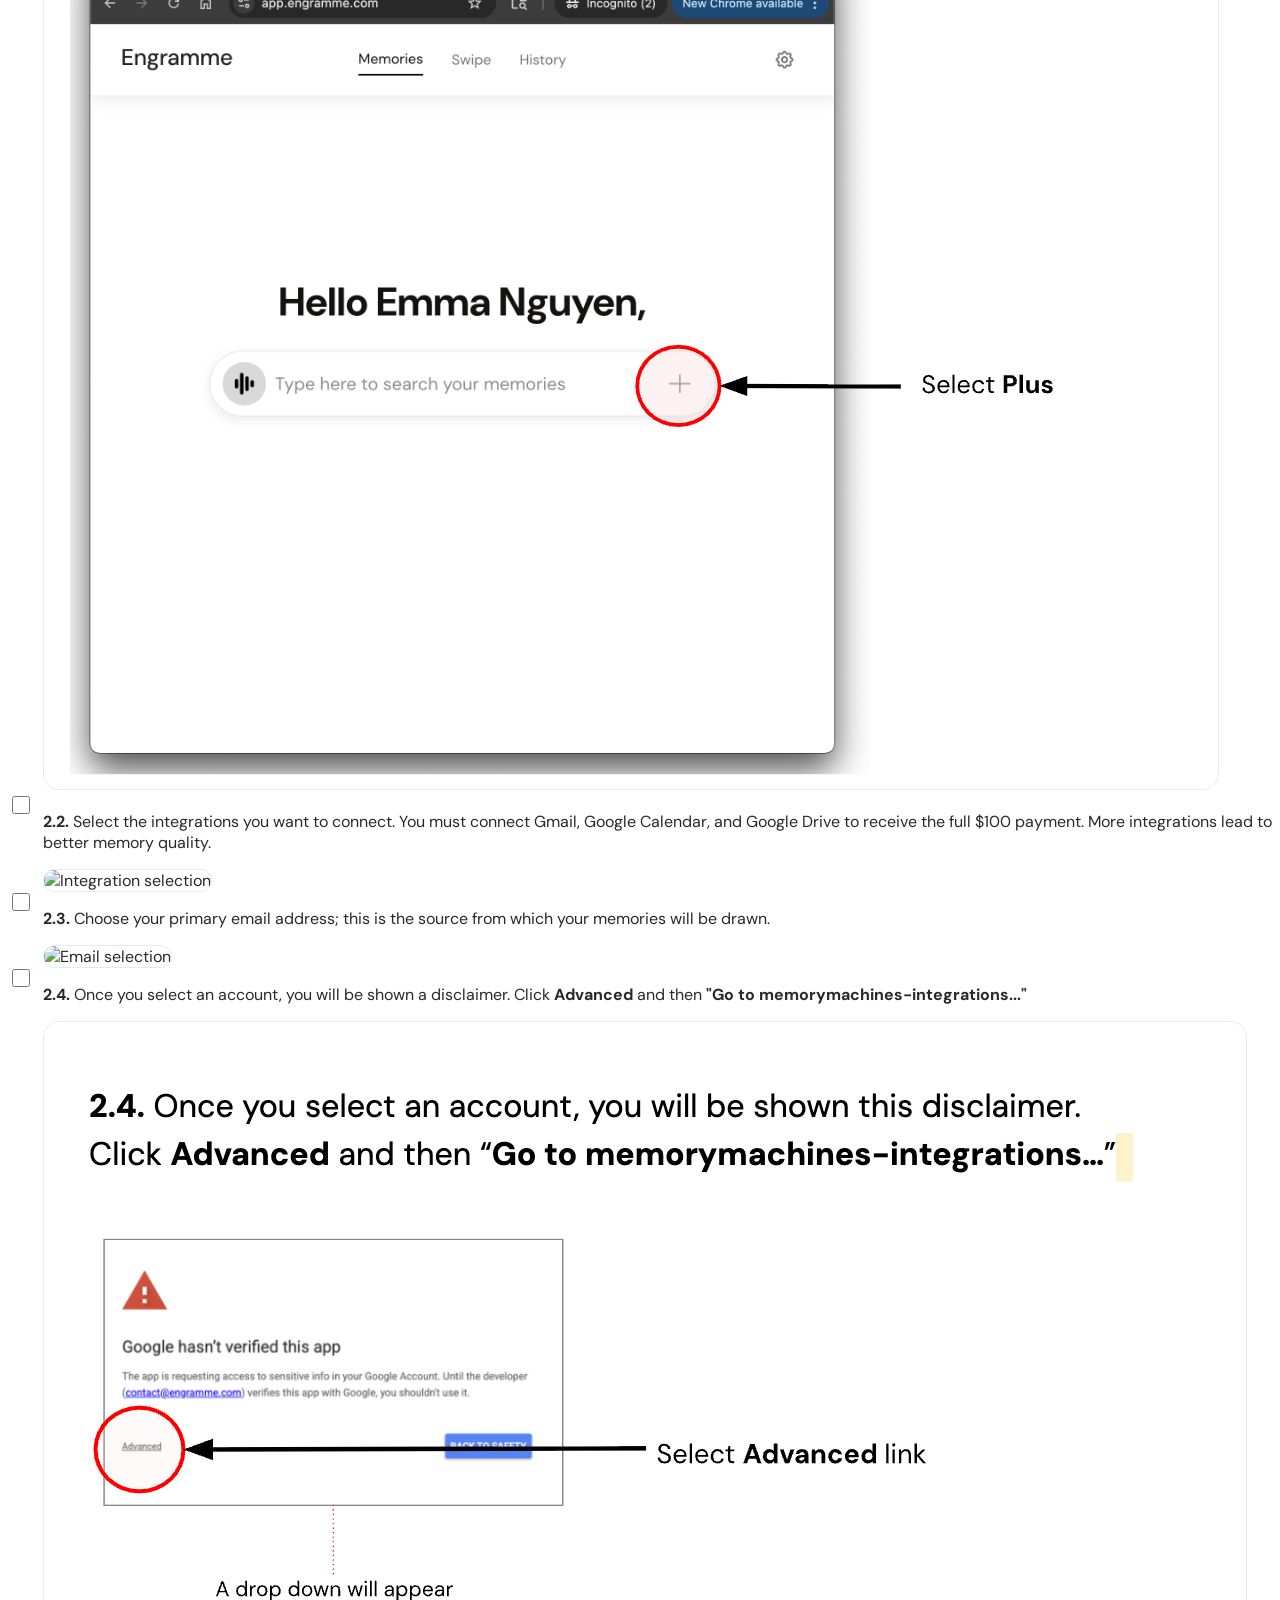
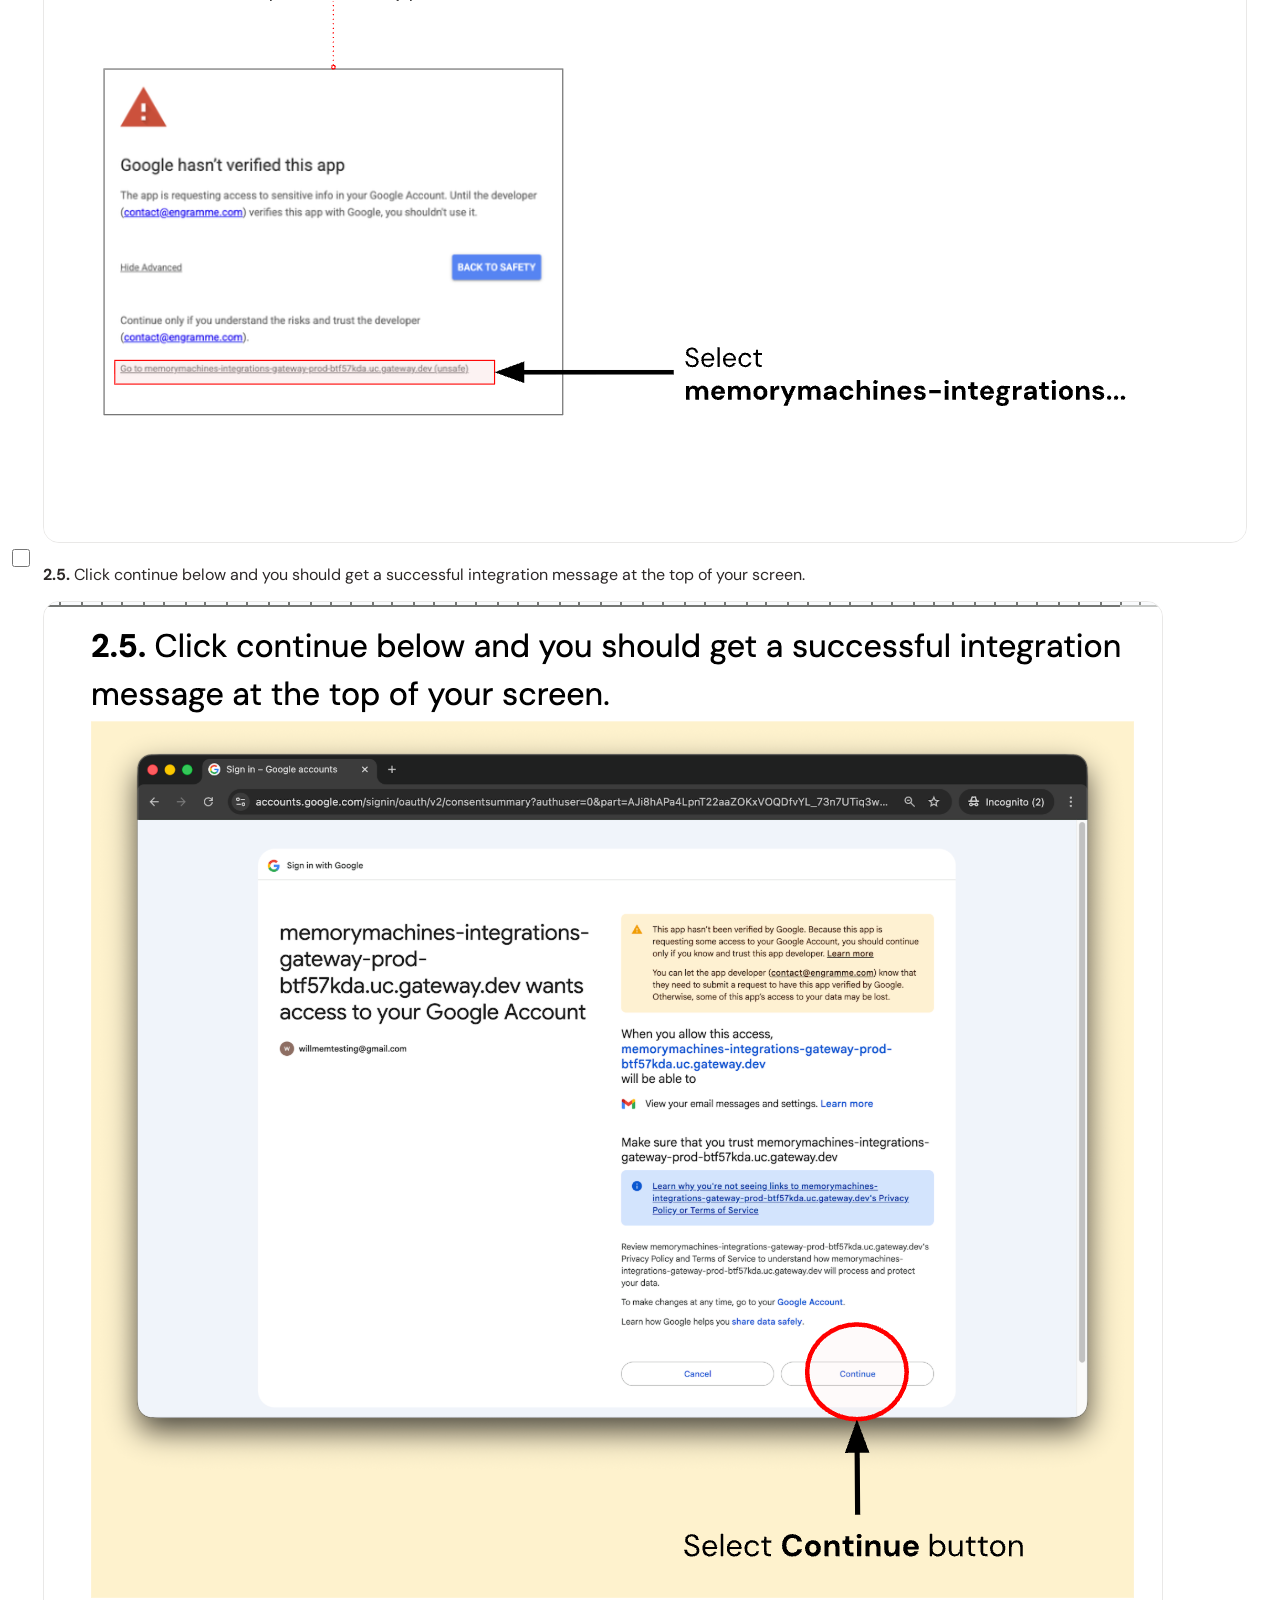
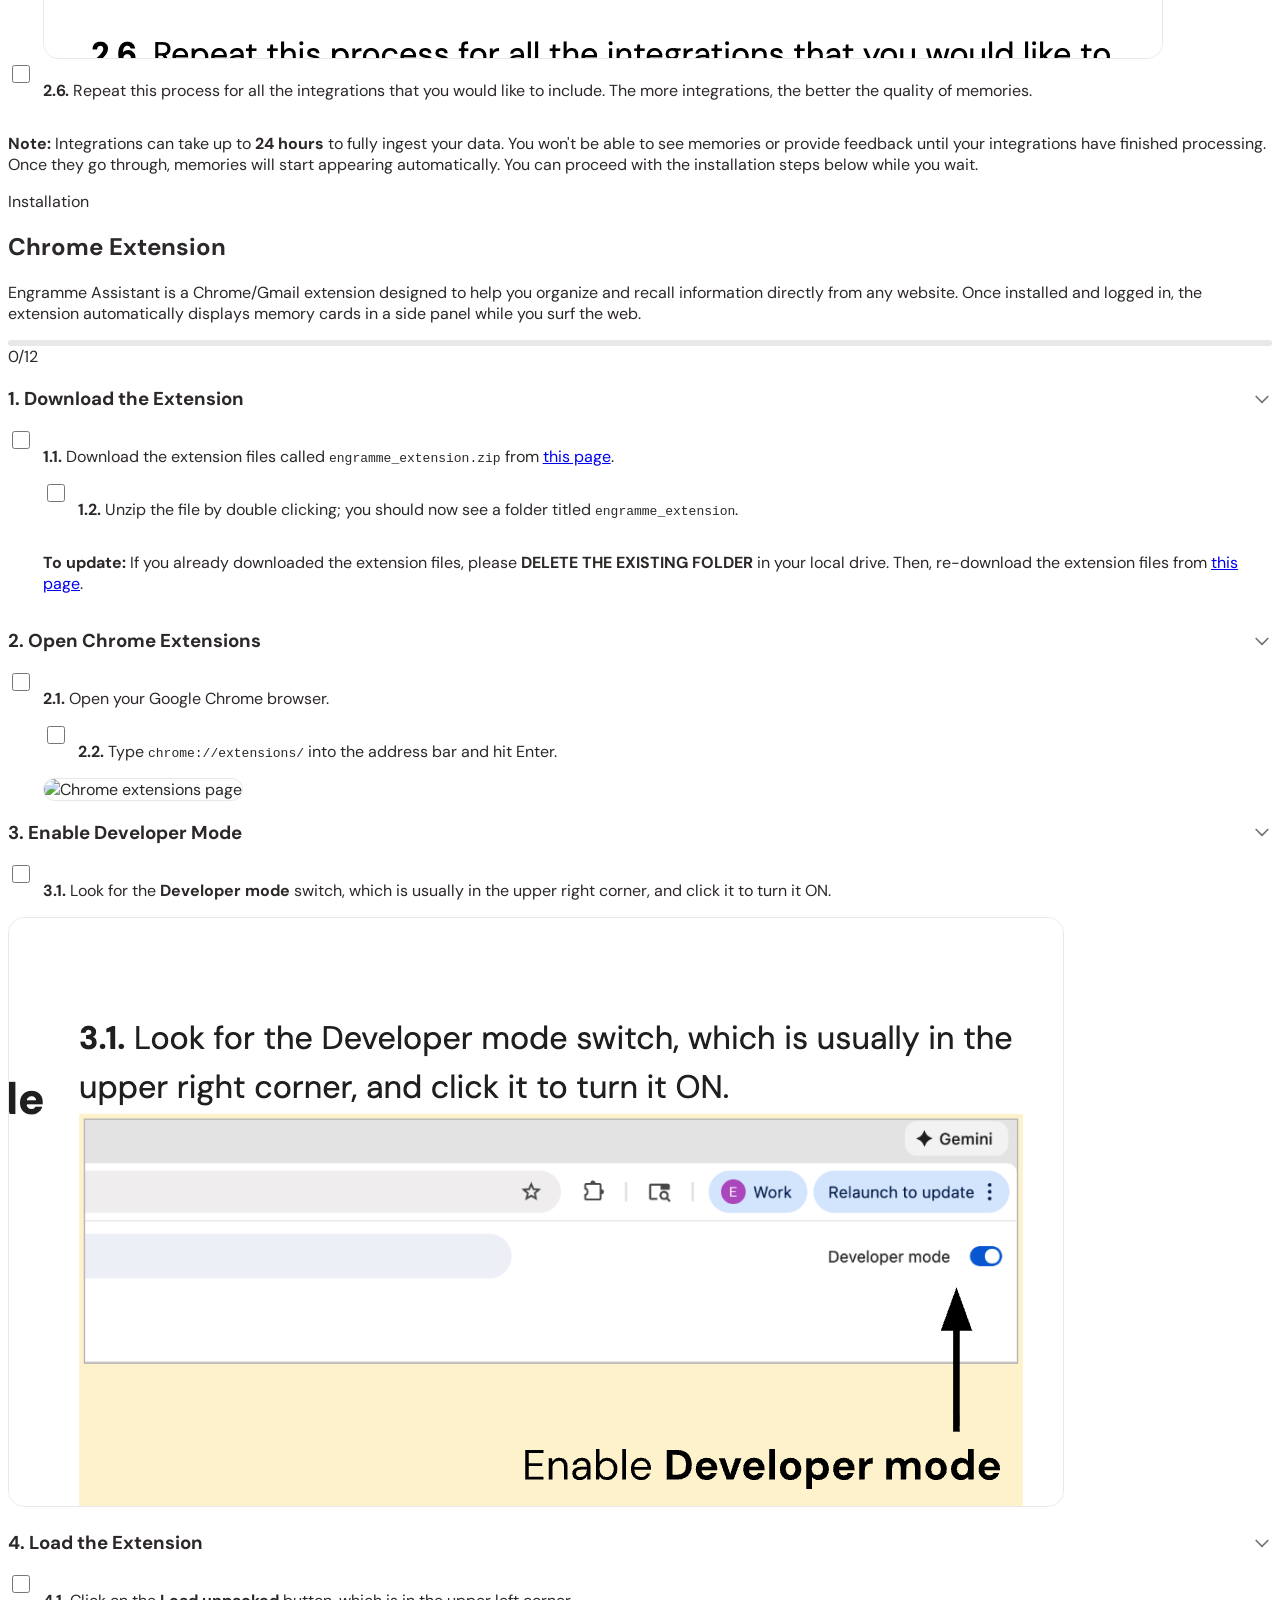
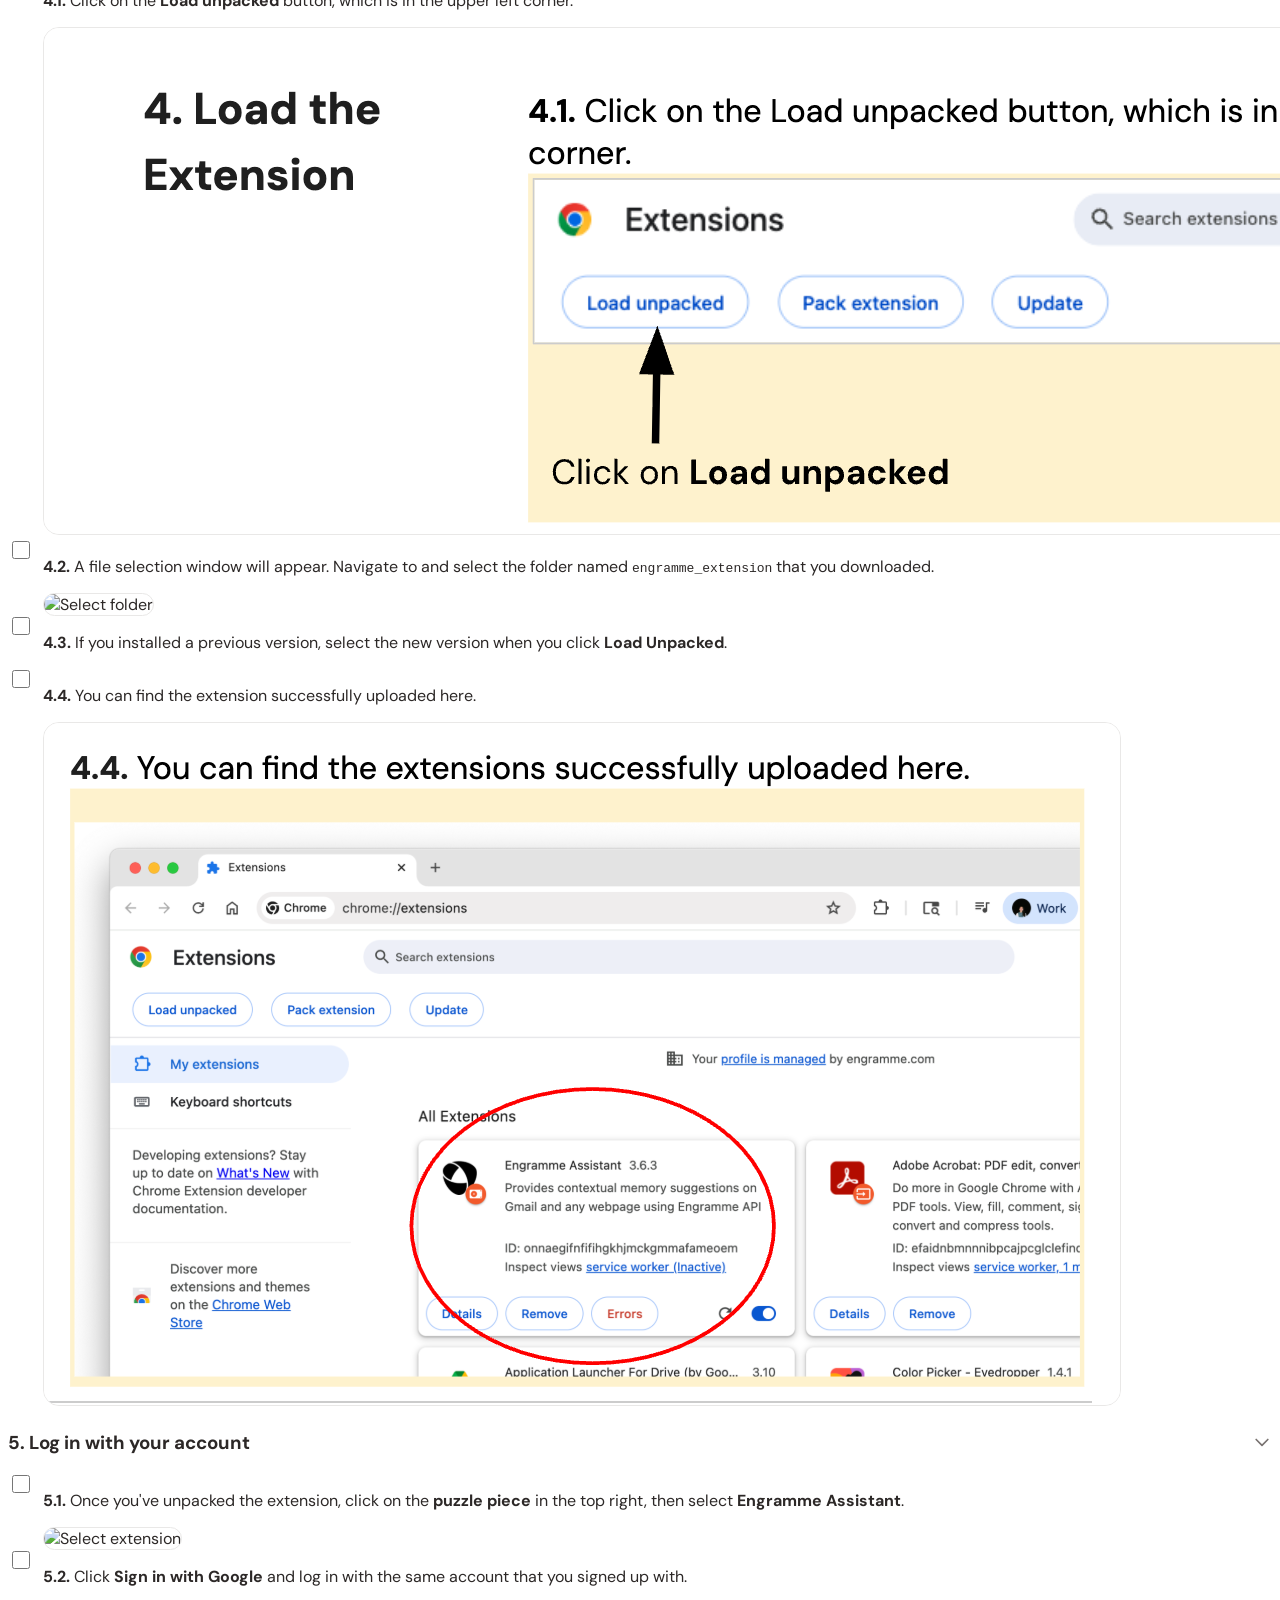
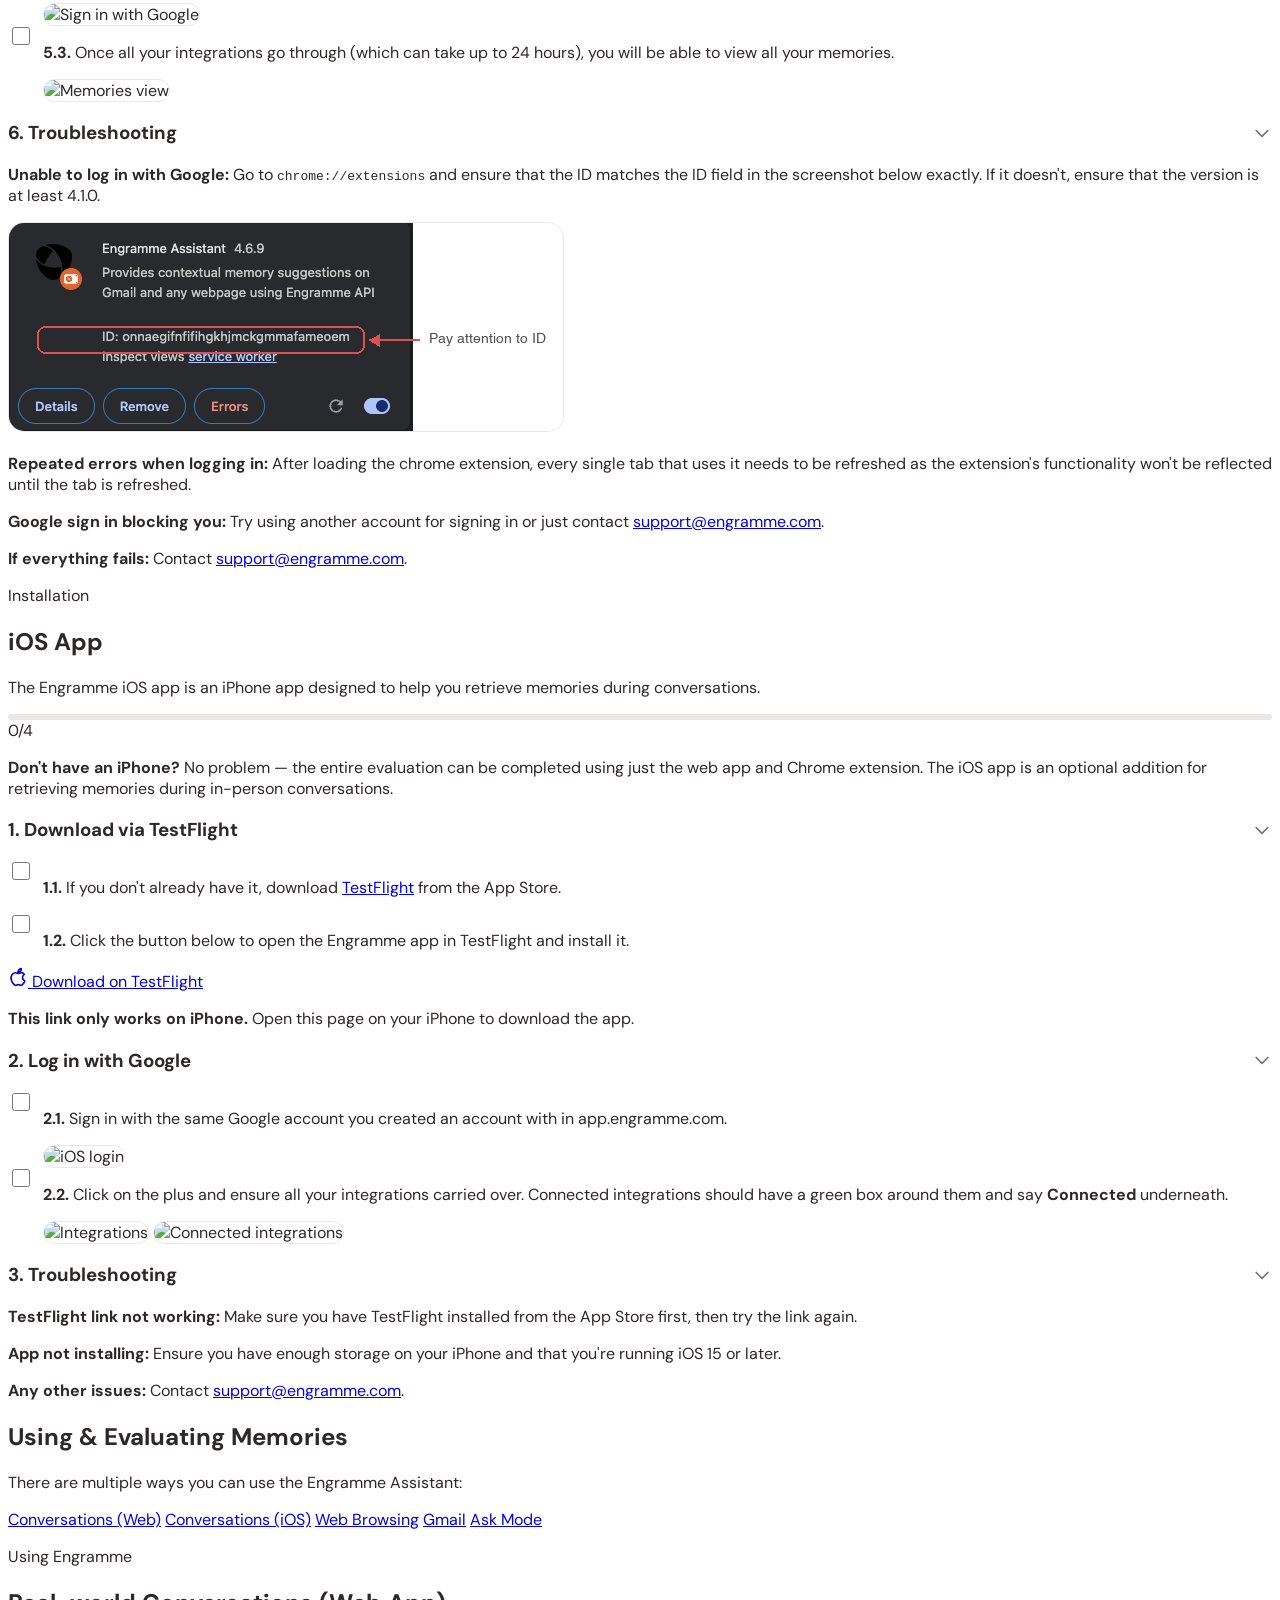
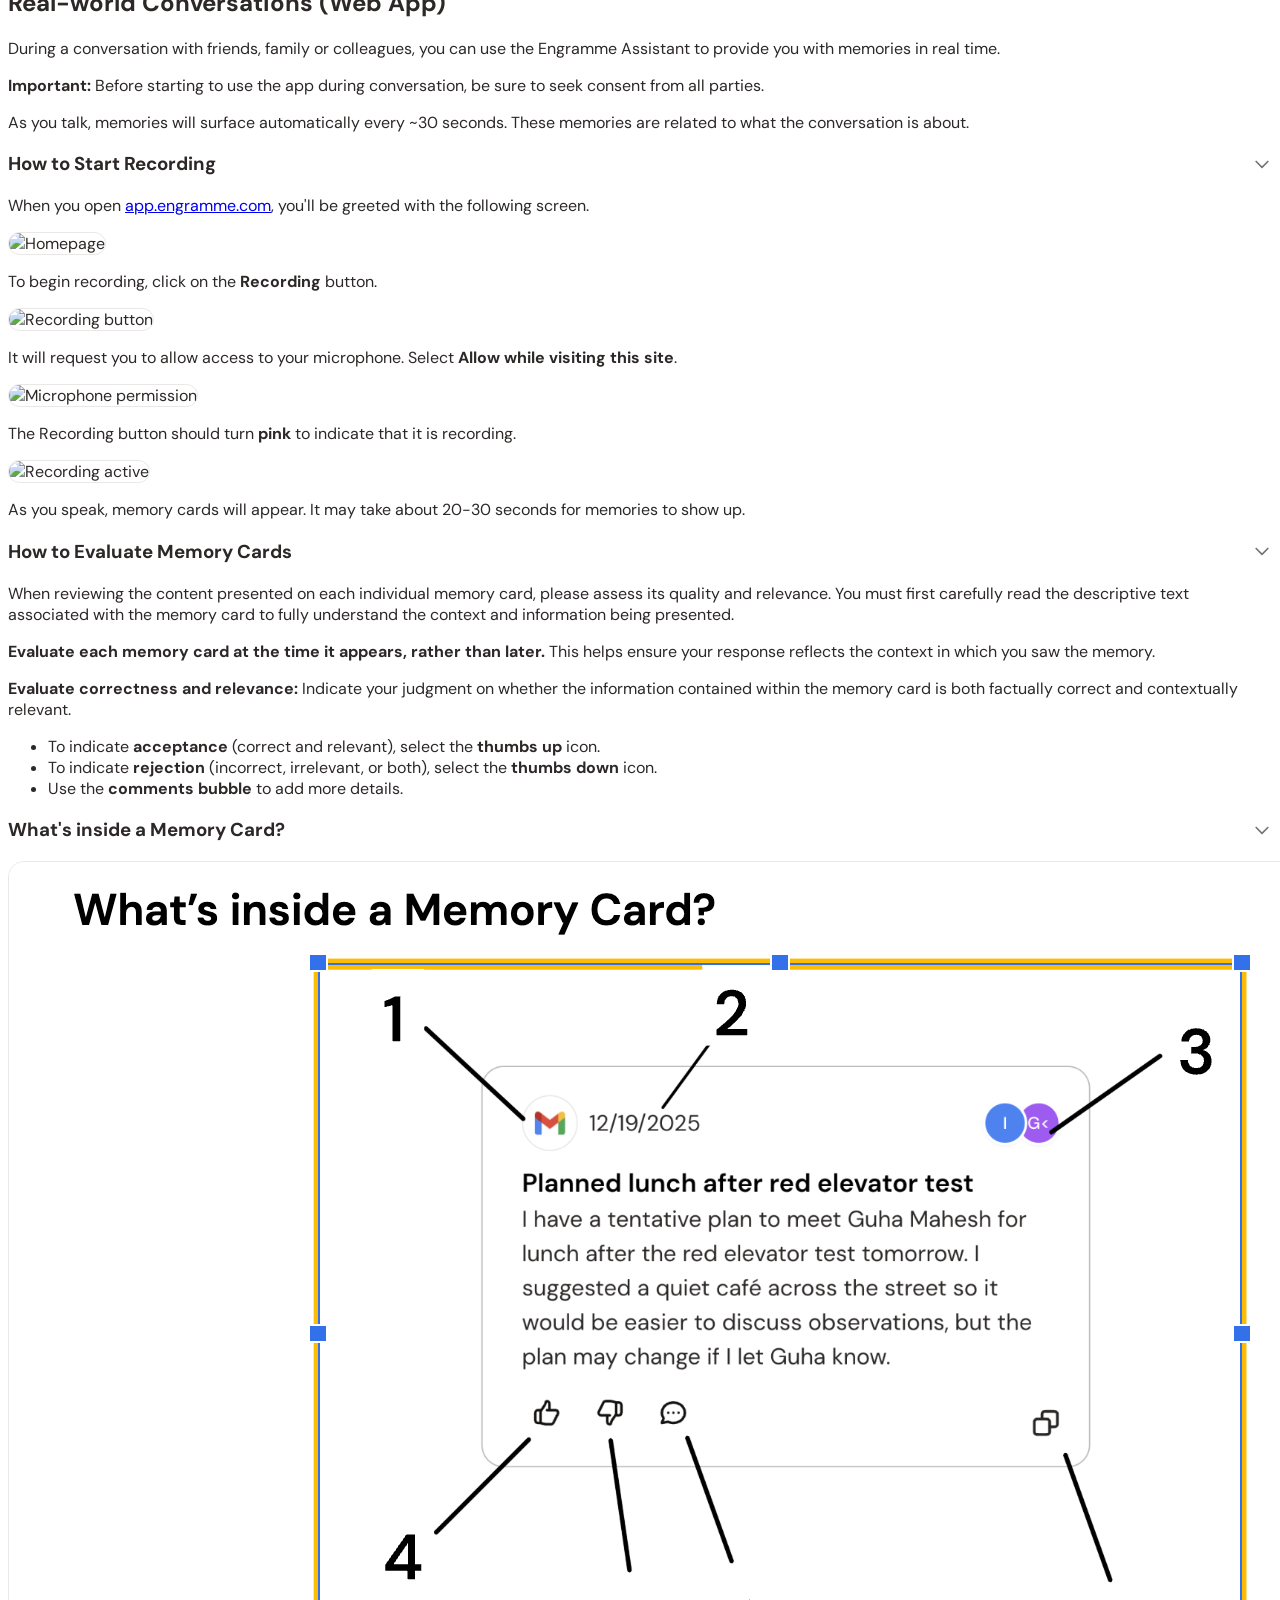
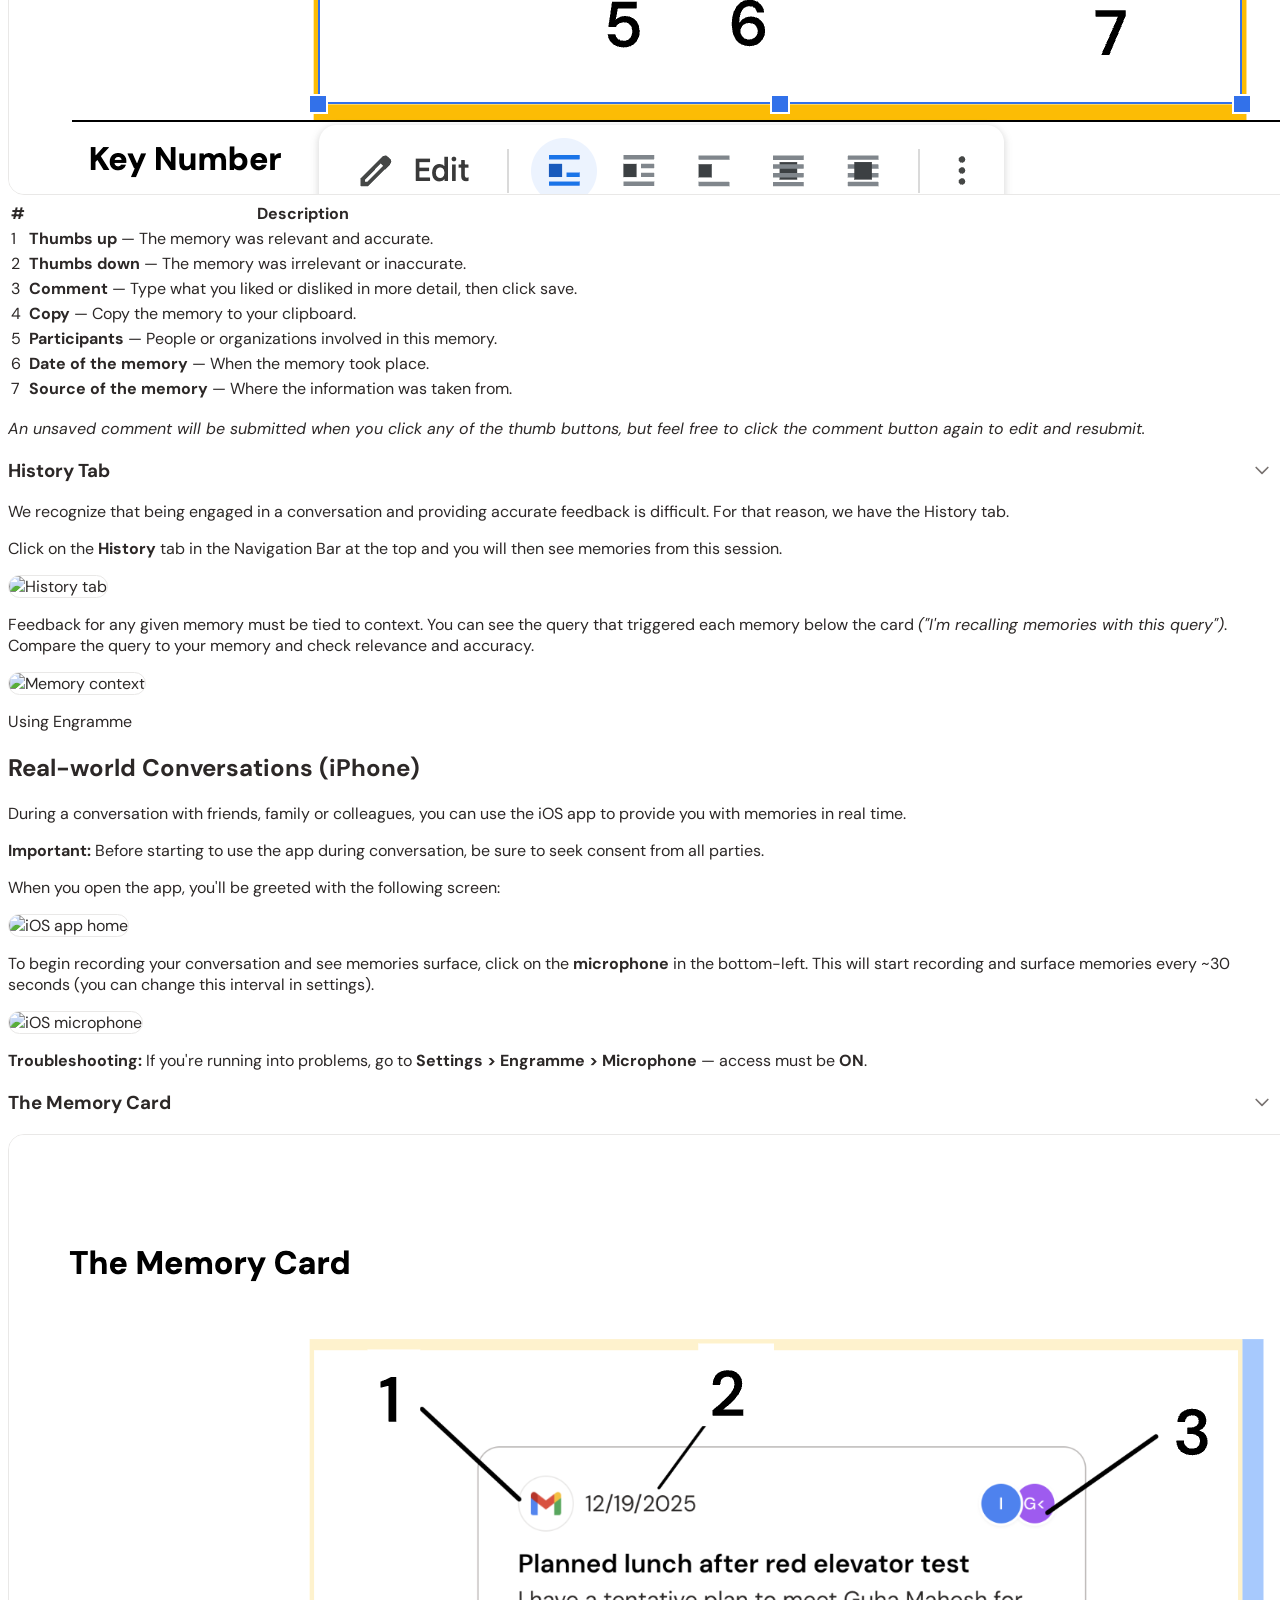
==== commit 4e245565: "Update welcome section copy, fix steps wording, remove duplicate payment text" ====
--- a/index.html
+++ b/index.html
@@ -119,13 +119,29 @@
     <!-- Hero / Welcome -->
     <section id="welcome" class="px-6 sm:px-12 lg:px-20 py-16 lg:py-24 bg-bg-cream border-b border-border-light">
       <div class="max-w-3xl">
+        <p class="text-sm font-medium text-accent-gold uppercase tracking-wider mb-3">READ THIS FIRST</p>
         <h1 class="text-4xl lg:text-5xl font-bold text-text-heading tracking-tight leading-tight mb-6">
           App Installation &<br>Usage Instructions
         </h1>
-        <p class="text-lg text-text-body leading-relaxed mb-8">
-          You will receive $100 after evaluating more than 500 memory cards in 7 days. Anything short of 500 evaluations within 7 days will lead to a compensation of $5.
+        <p class="text-lg text-text-body leading-relaxed mb-4">
+          Engramme is a research lab building technology to help augment human memory. We're looking for beta testers and will pay $100 for completing the evaluation.
         </p>
-        <p class="text-lg text-text-body leading-relaxed mb-8">
+        <p class="text-text-body leading-relaxed mb-2 font-semibold">What you'll do:</p>
+        <ul class="text-text-body leading-relaxed mb-6 list-disc list-inside space-y-1">
+          <li>Connect your email, calendar, and Google Drive (required)</li>
+          <li>Install our Chrome extension (required)</li>
+          <li>Use our web app</li>
+          <li>(Optional) Install our iOS app for a better experience</li>
+        </ul>
+        <p class="text-text-body leading-relaxed mb-2">
+          You'll be shown "memory cards" and asked to rate each one (thumbs up or down) based on how useful it is.
+        </p>
+        <p class="text-text-body leading-relaxed mb-2 font-semibold">Payment:</p>
+        <ul class="text-text-body leading-relaxed mb-6 list-disc list-inside space-y-1">
+          <li>$100 for completing 500+ evaluations within 7 days</li>
+          <li>$5 if fewer than 500 evaluations are completed within 7 days</li>
+        </ul>
+        <p class="text-text-body leading-relaxed mb-8">
           Please reach out to <a href="mailto:support@engramme.com" class="text-primary underline font-medium">support@engramme.com</a> for any questions.
         </p>
         <div class="bg-white border border-border-light rounded-2xl p-6 space-y-3">
@@ -136,11 +152,11 @@
           <div class="progress-bar-container mb-1"><div class="progress-bar-fill" id="main-progress-bar"></div></div>
           <p class="text-xs text-text-body-light italic">These checkboxes are saved locally on your device to help you keep track — we don't collect or monitor your progress.</p>
           <ol class="space-y-2 text-sm text-text-body" id="main-steps">
-            <li class="flex gap-3 items-center" data-main-step="1"><input type="checkbox" class="main-step-cb" style="accent-color:#262626;width:18px;height:18px;cursor:pointer;flex-shrink:0;"><span class="flex-shrink-0 w-6 h-6 rounded-full bg-primary text-white text-xs flex items-center justify-center font-medium">1</span> <a href="consent.html" class="underline">Sign the consent form</a></li>
-            <li class="flex gap-3 items-center" data-main-step="2"><input type="checkbox" class="main-step-cb" style="accent-color:#262626;width:18px;height:18px;cursor:pointer;flex-shrink:0;"><span class="flex-shrink-0 w-6 h-6 rounded-full bg-primary text-white text-xs flex items-center justify-center font-medium">2</span> <a href="#signup" class="underline">Sign up and install integrations</a></li>
-            <li class="flex gap-3 items-center" data-main-step="3"><input type="checkbox" class="main-step-cb" style="accent-color:#262626;width:18px;height:18px;cursor:pointer;flex-shrink:0;"><span class="flex-shrink-0 w-6 h-6 rounded-full bg-primary text-white text-xs flex items-center justify-center font-medium">3</span> <a href="#chrome" class="underline">Install the Chrome extension</a></li>
-            <li class="flex gap-3 items-center" data-main-step="4"><input type="checkbox" class="main-step-cb" style="accent-color:#262626;width:18px;height:18px;cursor:pointer;flex-shrink:0;"><span class="flex-shrink-0 w-6 h-6 rounded-full bg-primary text-white text-xs flex items-center justify-center font-medium">4</span> <a href="#ios" class="underline">Install the iOS app</a> <span class="text-text-body-light">(optional)</span></li>
-            <li class="flex gap-3 items-center" data-main-step="5"><input type="checkbox" class="main-step-cb" style="accent-color:#262626;width:18px;height:18px;cursor:pointer;flex-shrink:0;"><span class="flex-shrink-0 w-6 h-6 rounded-full bg-primary text-white text-xs flex items-center justify-center font-medium">5</span> <a href="#conversations-web" class="underline">Perform your memory evaluations</a></li>
+            <li class="flex gap-3 items-center" data-main-step="1"><input type="checkbox" class="main-step-cb" style="accent-color:#262626;width:18px;height:18px;cursor:pointer;flex-shrink:0;"><span class="flex-shrink-0 w-6 h-6 rounded-full bg-primary text-white text-xs flex items-center justify-center font-medium">1</span> <a href="consent.html" class="underline">Sign the consent form</a> and return the signed form to <a href="mailto:support@engramme.com" class="underline">support@engramme.com</a></li>
+            <li class="flex gap-3 items-center" data-main-step="2"><input type="checkbox" class="main-step-cb" style="accent-color:#262626;width:18px;height:18px;cursor:pointer;flex-shrink:0;"><span class="flex-shrink-0 w-6 h-6 rounded-full bg-primary text-white text-xs flex items-center justify-center font-medium">2</span> Read carefully and follow the instructions <a href="#signup" class="underline">here</a> to sign up and connect integrations</li>
+            <li class="flex gap-3 items-center" data-main-step="3"><input type="checkbox" class="main-step-cb" style="accent-color:#262626;width:18px;height:18px;cursor:pointer;flex-shrink:0;"><span class="flex-shrink-0 w-6 h-6 rounded-full bg-primary text-white text-xs flex items-center justify-center font-medium">3</span> Read carefully and follow the instructions <a href="#chrome" class="underline">here</a> to install the Chrome extension</li>
+            <li class="flex gap-3 items-center" data-main-step="4"><input type="checkbox" class="main-step-cb" style="accent-color:#262626;width:18px;height:18px;cursor:pointer;flex-shrink:0;"><span class="flex-shrink-0 w-6 h-6 rounded-full bg-primary text-white text-xs flex items-center justify-center font-medium">4</span> Read carefully and follow the instructions <a href="#ios" class="underline">here</a> to install the iOS app <span class="text-text-body-light">(optional)</span></li>
+            <li class="flex gap-3 items-center" data-main-step="5"><input type="checkbox" class="main-step-cb" style="accent-color:#262626;width:18px;height:18px;cursor:pointer;flex-shrink:0;"><span class="flex-shrink-0 w-6 h-6 rounded-full bg-primary text-white text-xs flex items-center justify-center font-medium">5</span> Read carefully and follow the instructions <a href="#conversations-web" class="underline">here</a> to perform your memory evaluations</li>
             <li class="flex gap-3 items-center" data-main-step="6"><input type="checkbox" class="main-step-cb" style="accent-color:#262626;width:18px;height:18px;cursor:pointer;flex-shrink:0;"><span class="flex-shrink-0 w-6 h-6 rounded-full bg-primary text-white text-xs flex items-center justify-center font-medium">6</span> <a href="#survey" class="underline">Complete the post evaluation survey</a></li>
           </ol>
         </div>
@@ -151,9 +167,9 @@
     <section id="signup" class="px-6 sm:px-12 lg:px-20 py-16 border-b border-border-light">
       <div class="max-w-3xl">
         <p class="text-sm font-medium text-text-body-light uppercase tracking-wider mb-2">Getting Started</p>
-        <h2 class="text-3xl font-bold text-text-heading tracking-tight mb-3">Instructions to create and integrate your Engramme account</h2>
-        <p class="text-text-body leading-relaxed mb-4">In order for us to help you recall your memories, you need to create your account and connect relevant sources and applications.</p>
-        <p class="text-text-body leading-relaxed mb-10">It is important that you connect as many sources as possible to ensure sufficient amount of memories for us to recall.</p>
+        <h2 class="text-3xl font-bold text-text-heading tracking-tight mb-3">Creating your Engramme account and adding data sources</h2>
+        <p class="text-text-body leading-relaxed mb-4">For Engramme to surface useful memories to you, you need to create an Engramme account and add some data sources.</p>
+        <p class="text-text-body leading-relaxed mb-10">To receive the full $100 payment, you must connect your Gmail, Google Calendar, and Google Drive.</p>
 
         <!-- Step 1.1 -->
         <div class="step-card bg-white border border-border-light rounded-2xl p-6 mb-6">
@@ -189,7 +205,7 @@
               <img src="images/annotated-2-1-select-plus.png" alt="Click the plus sign" class="section-img mt-3 w-full max-w-md">
             </div>
             <div>
-              <p class="text-sm text-text-body"><strong>2.2.</strong> Select the integrations you want to form part of your memories. More integrations lead to better memory quality.</p>
+              <p class="text-sm text-text-body"><strong>2.2.</strong> Select the integrations you want to connect. You must connect Gmail, Google Calendar, and Google Drive to receive the full $100 payment. More integrations lead to better memory quality.</p>
               <img src="images/image53.png" alt="Integration selection" class="section-img mt-3 w-full max-w-md">
             </div>
             <div>
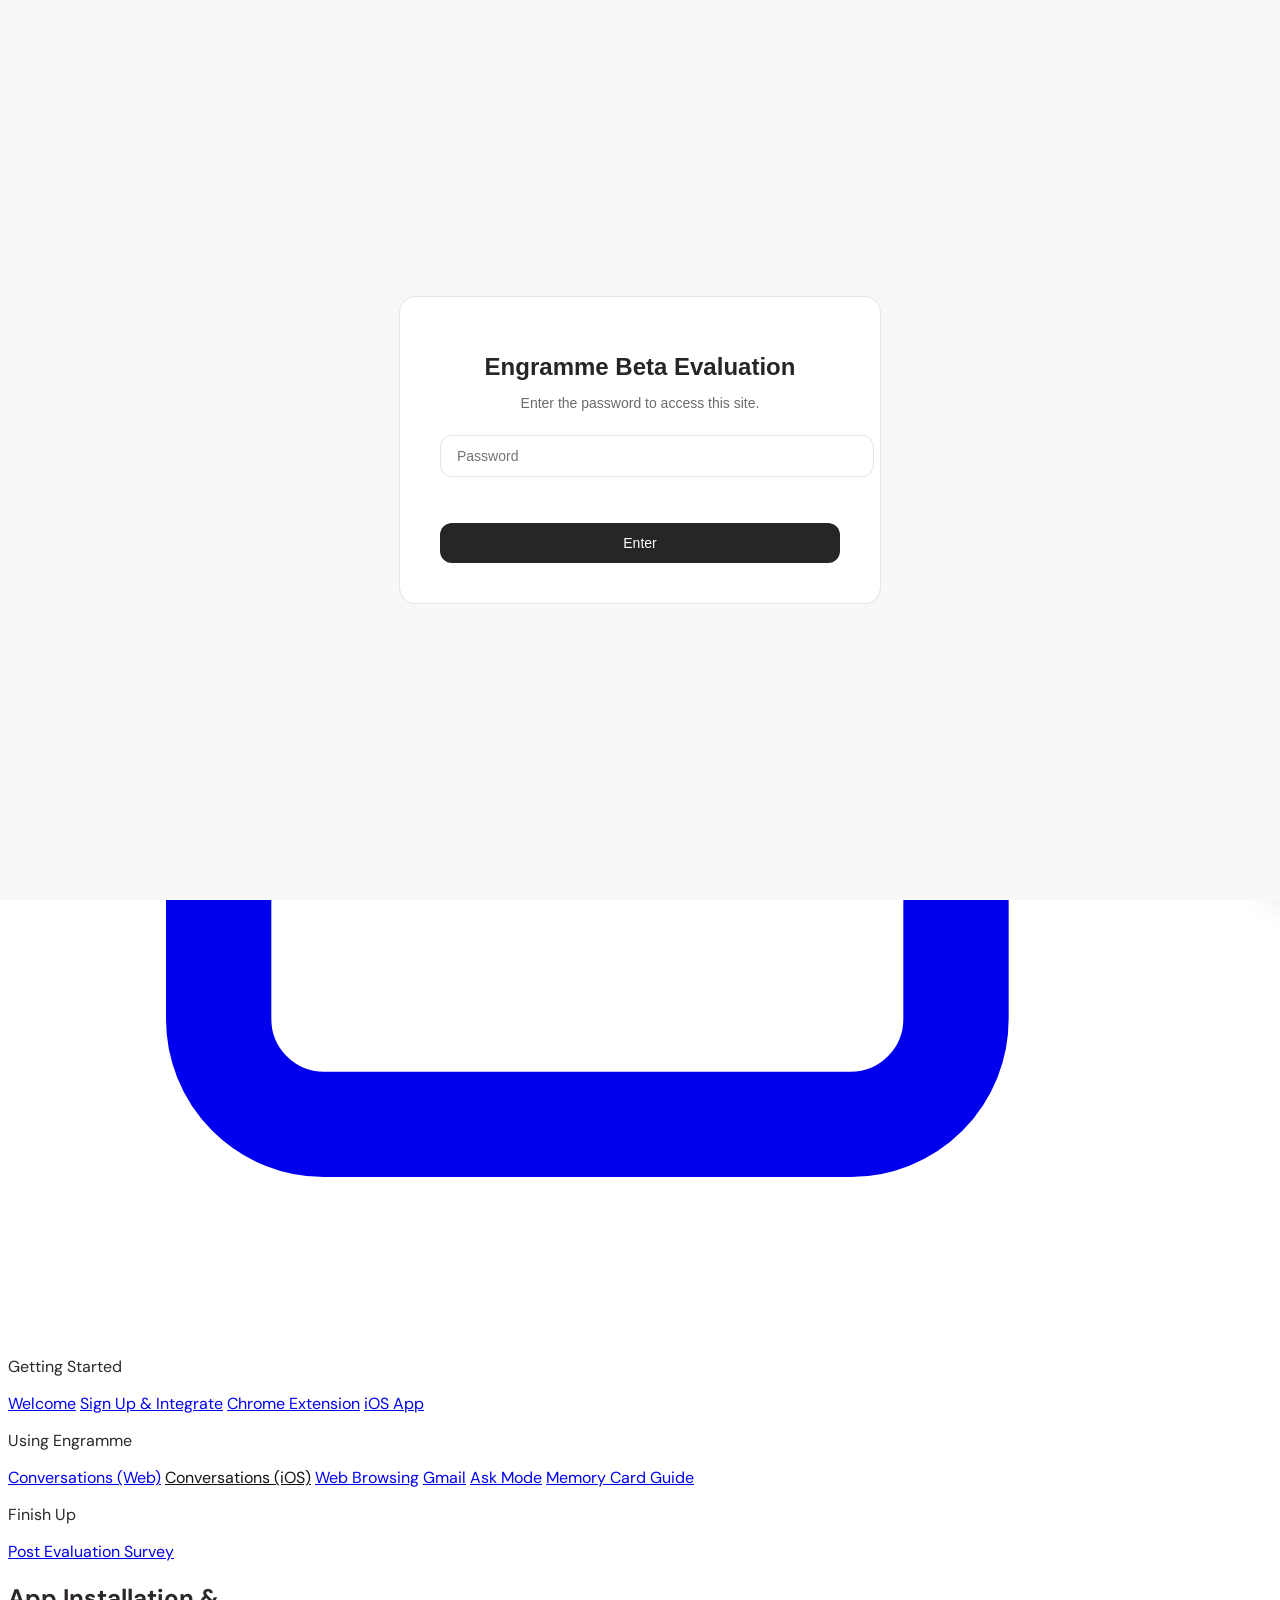
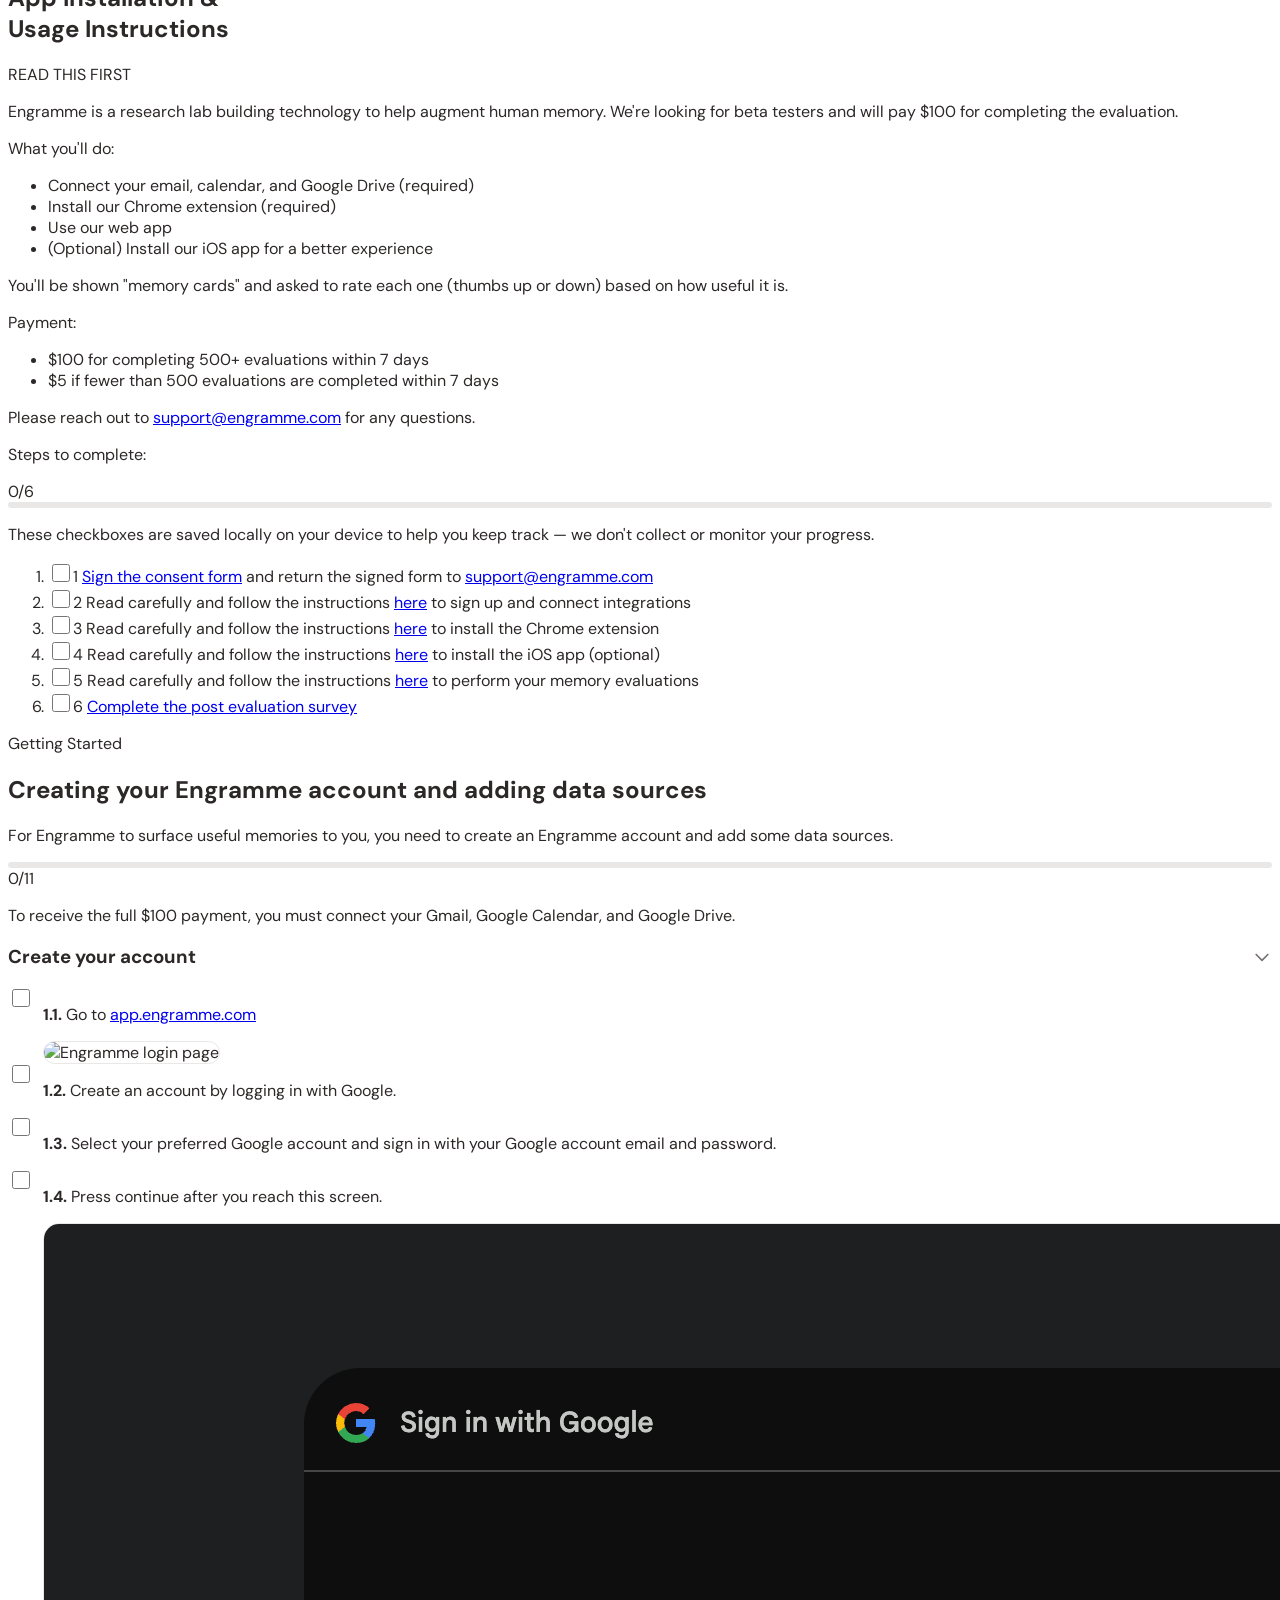
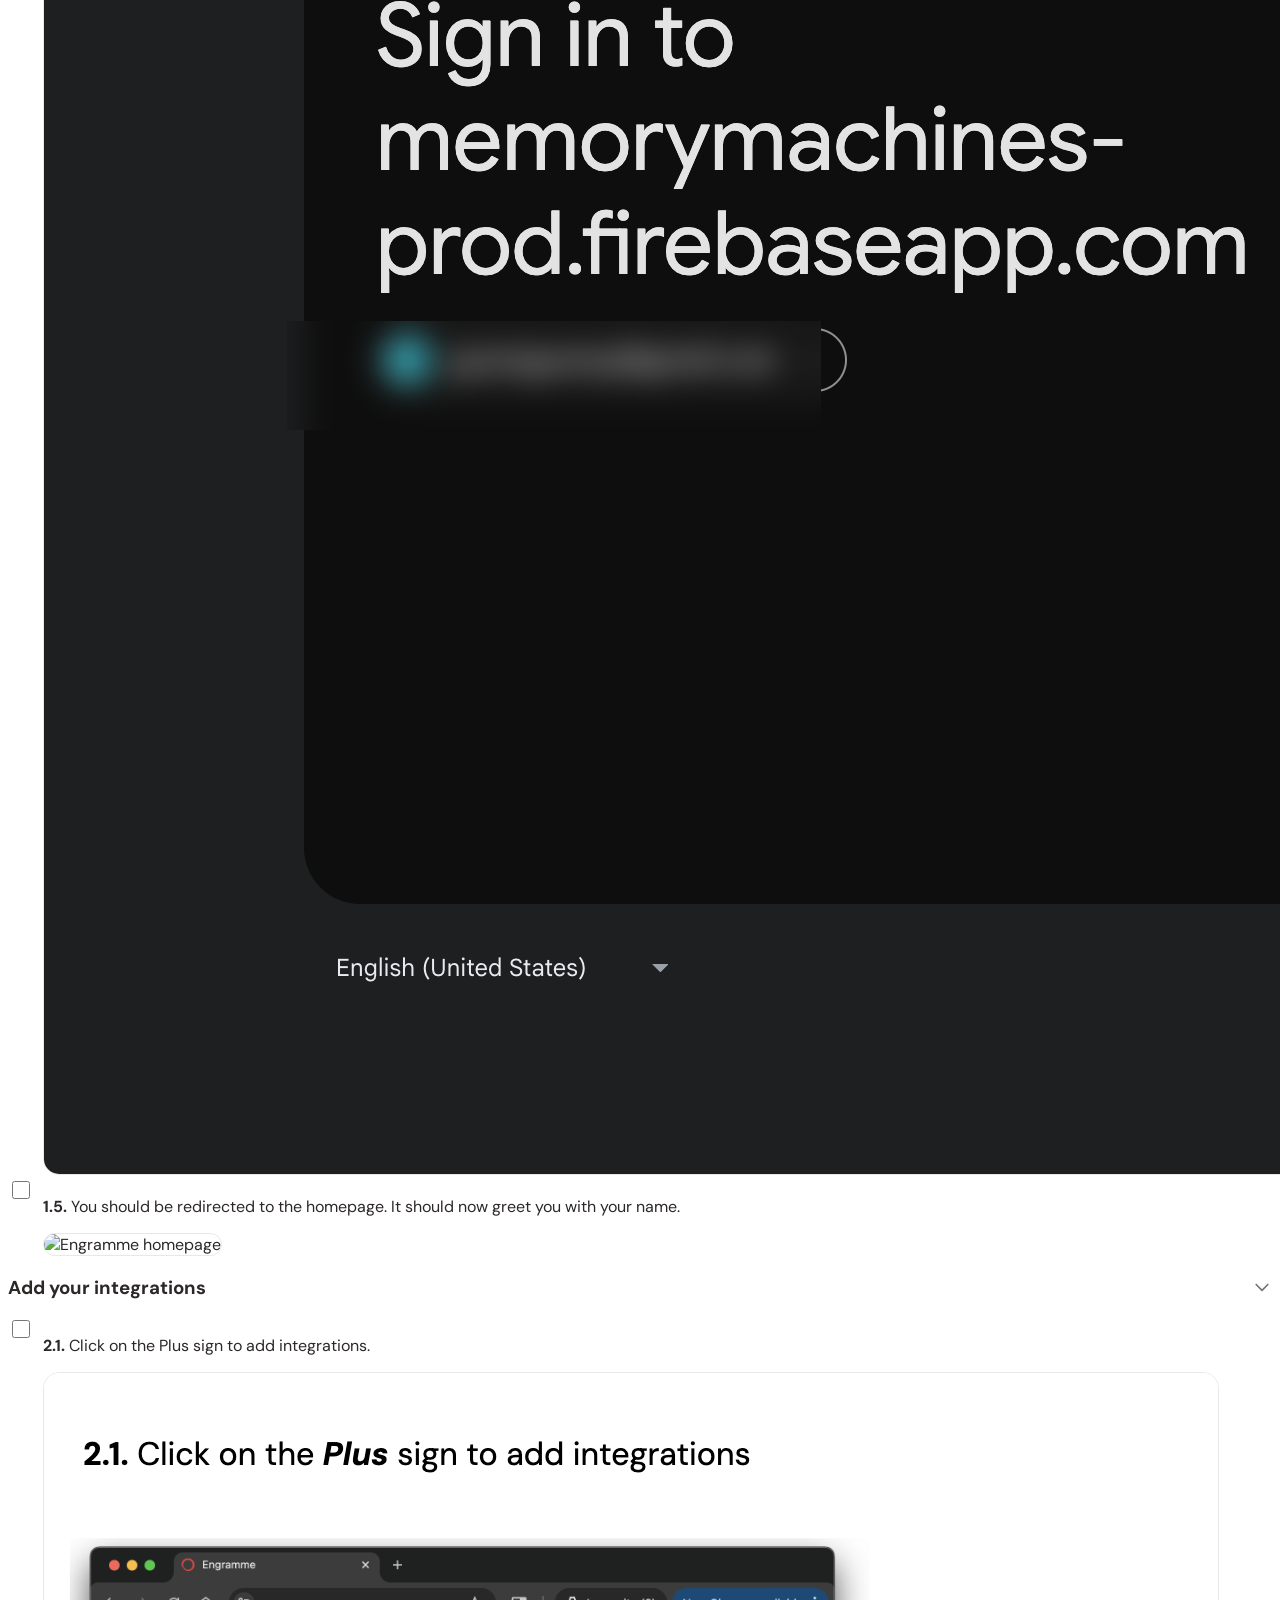
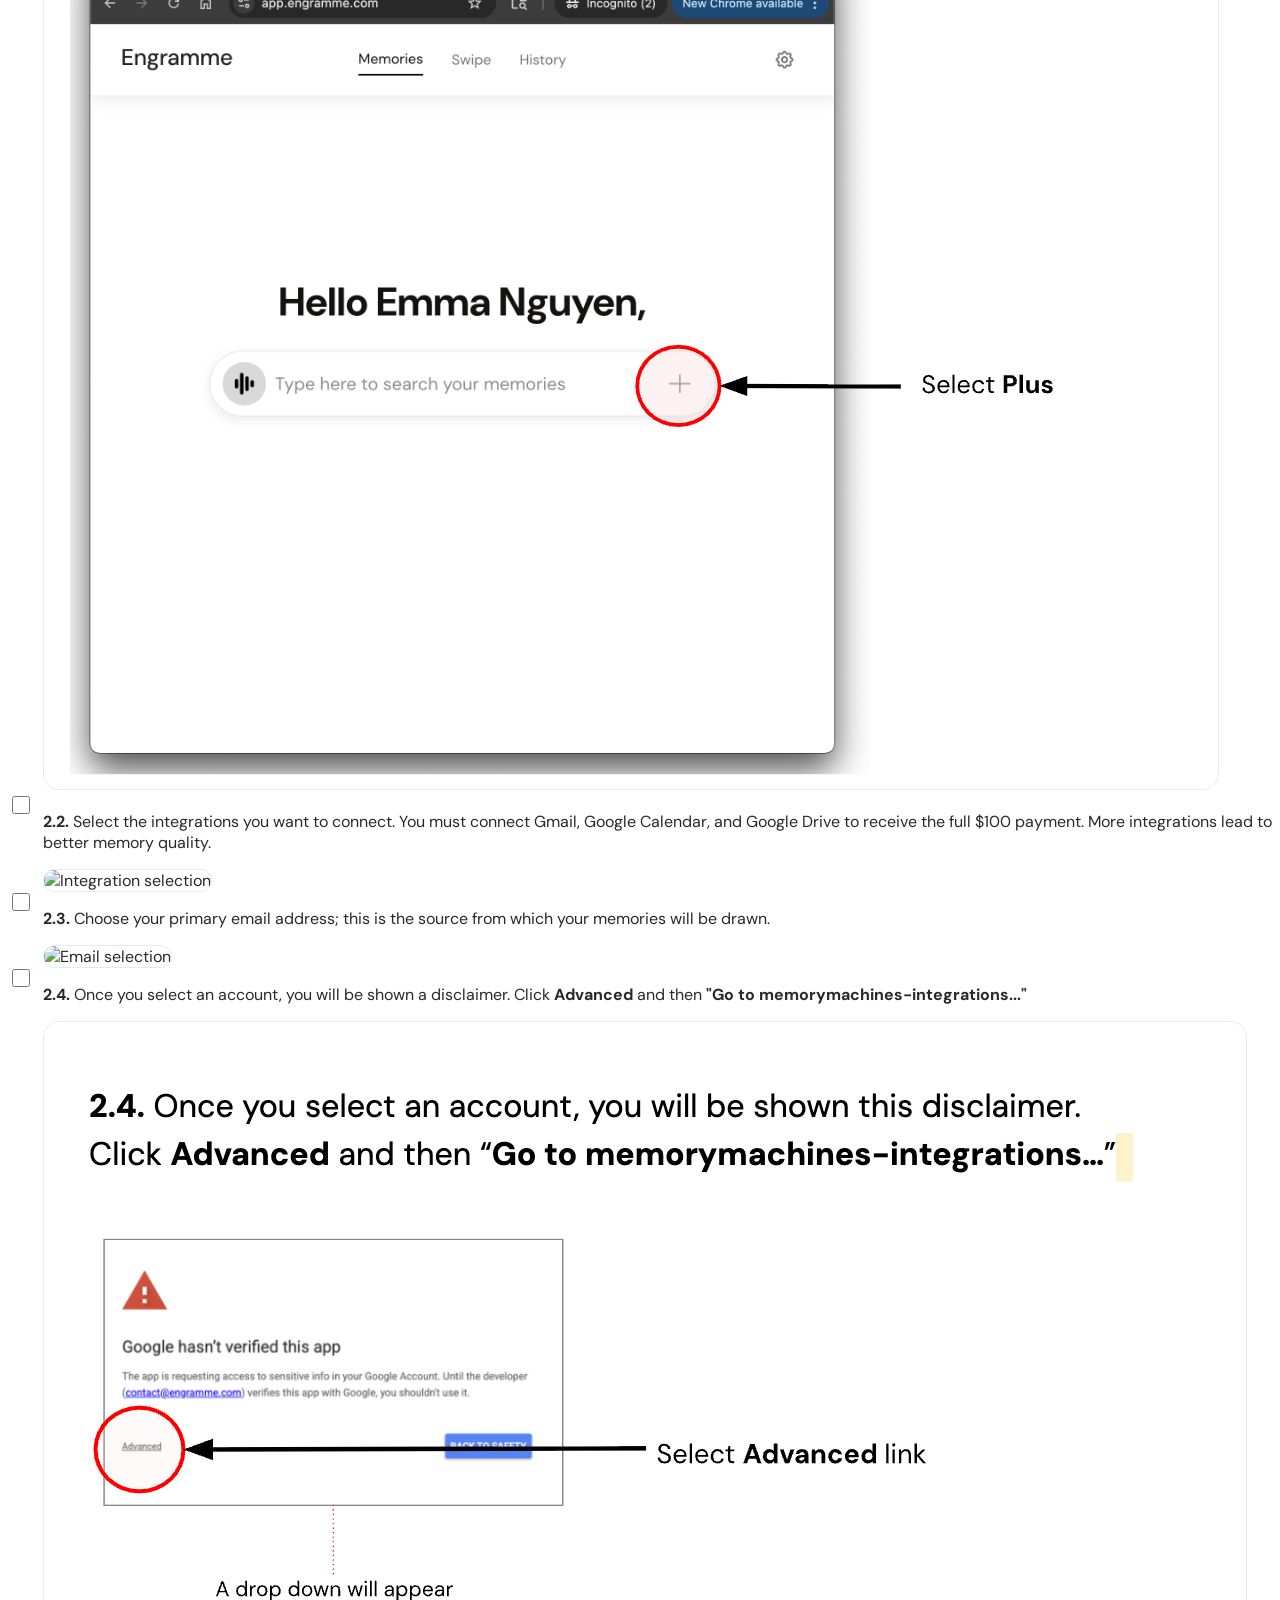
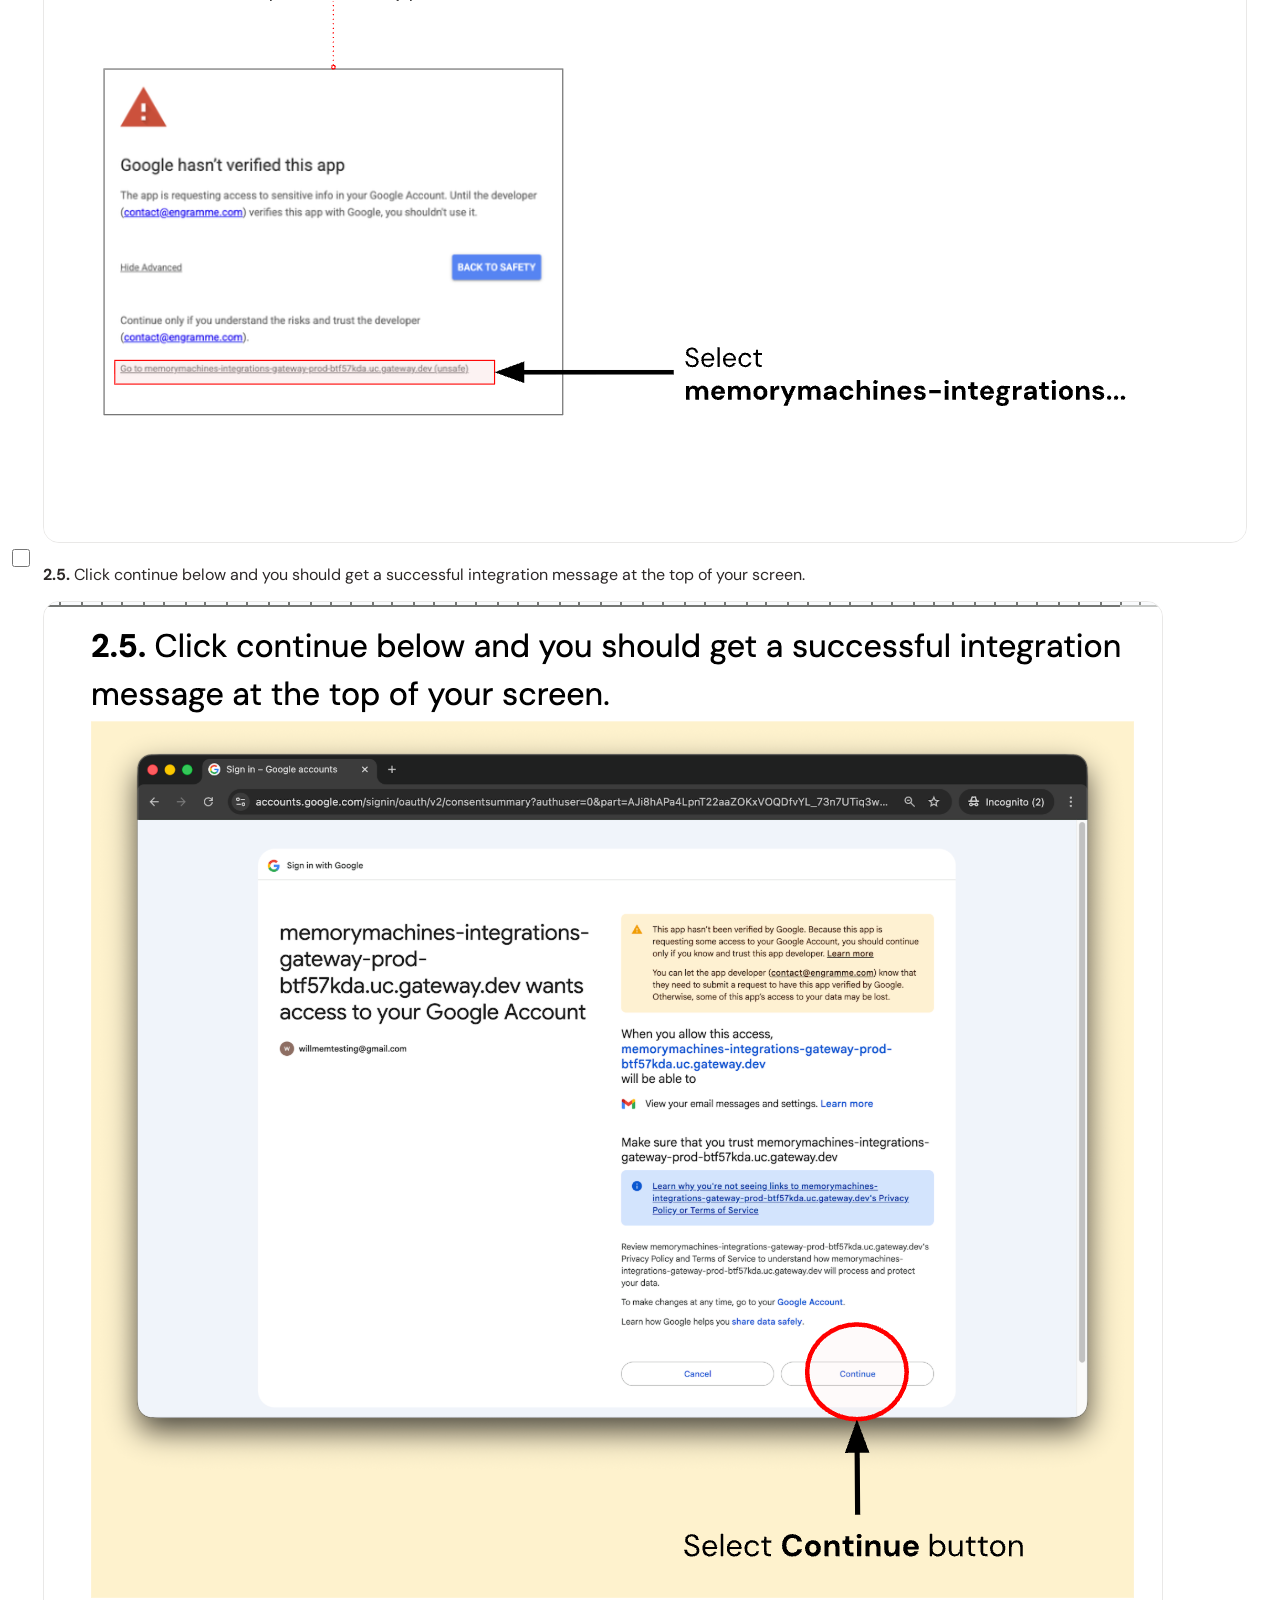
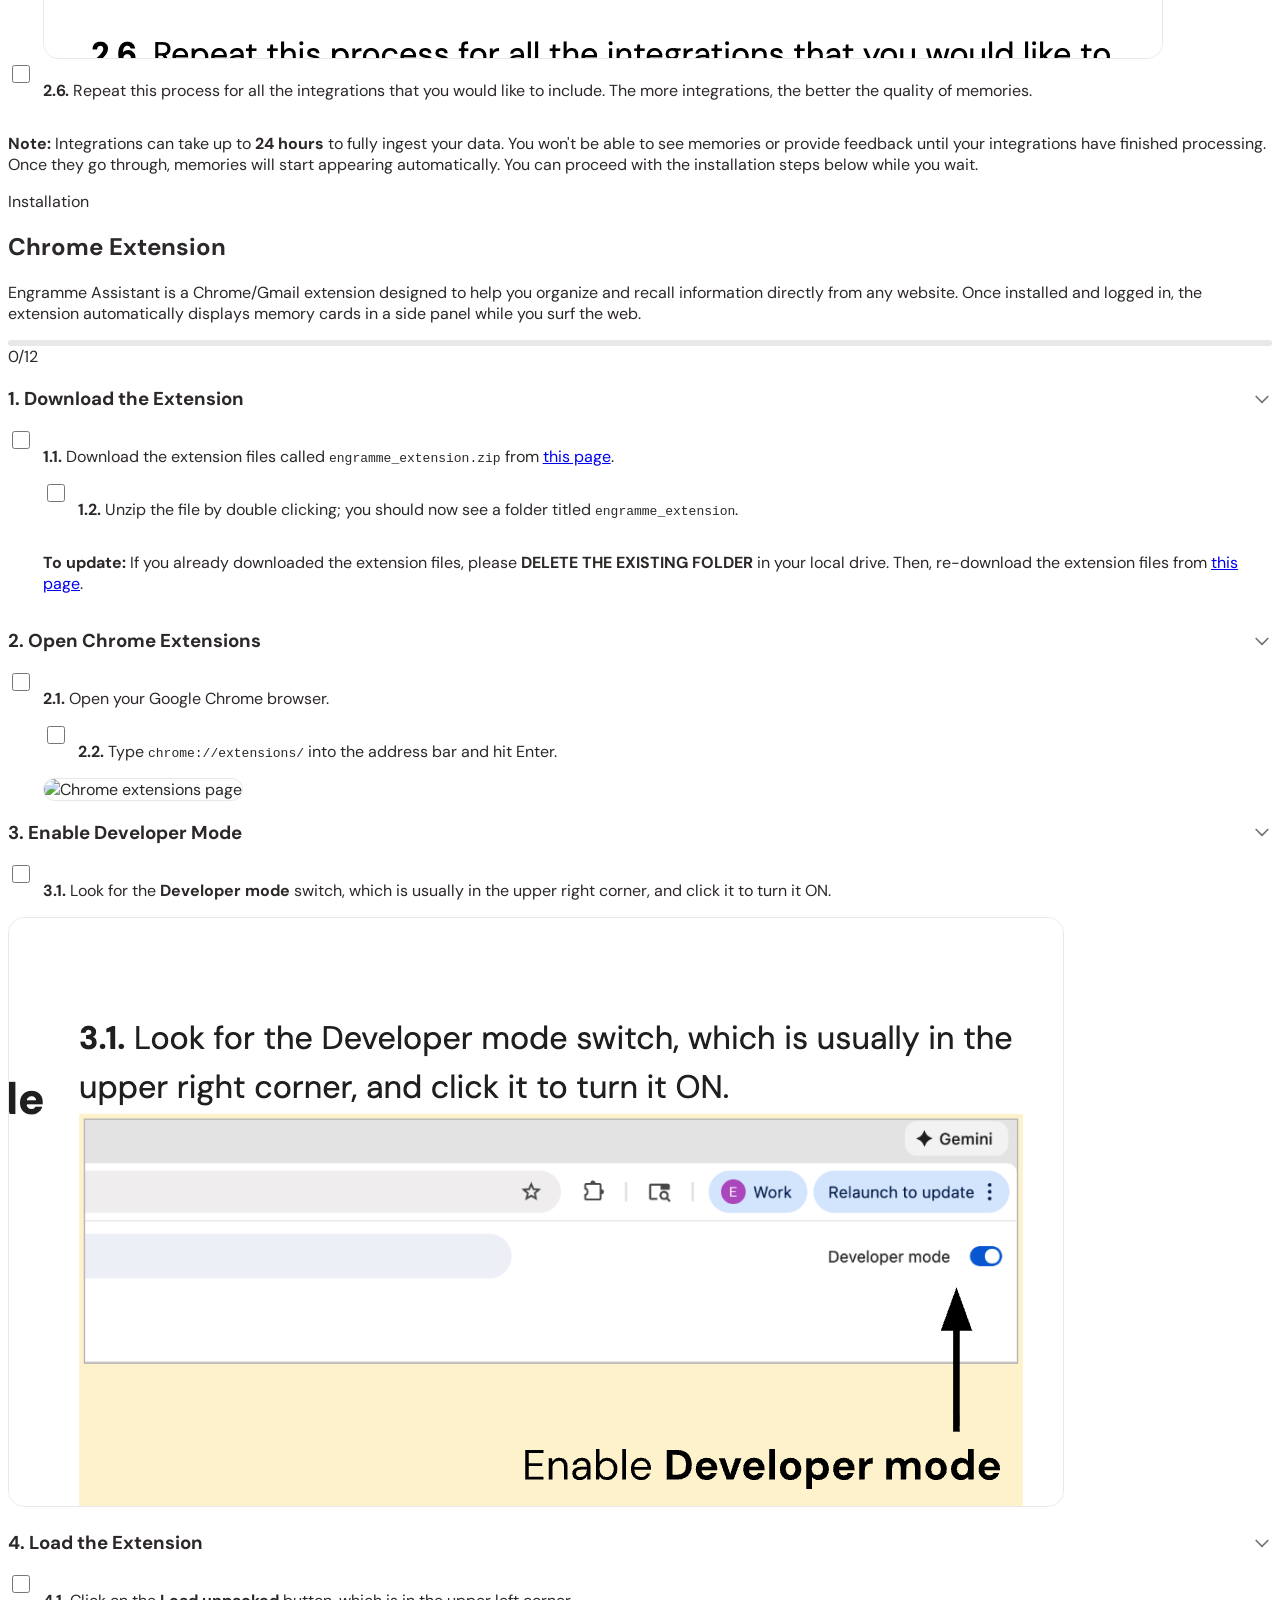
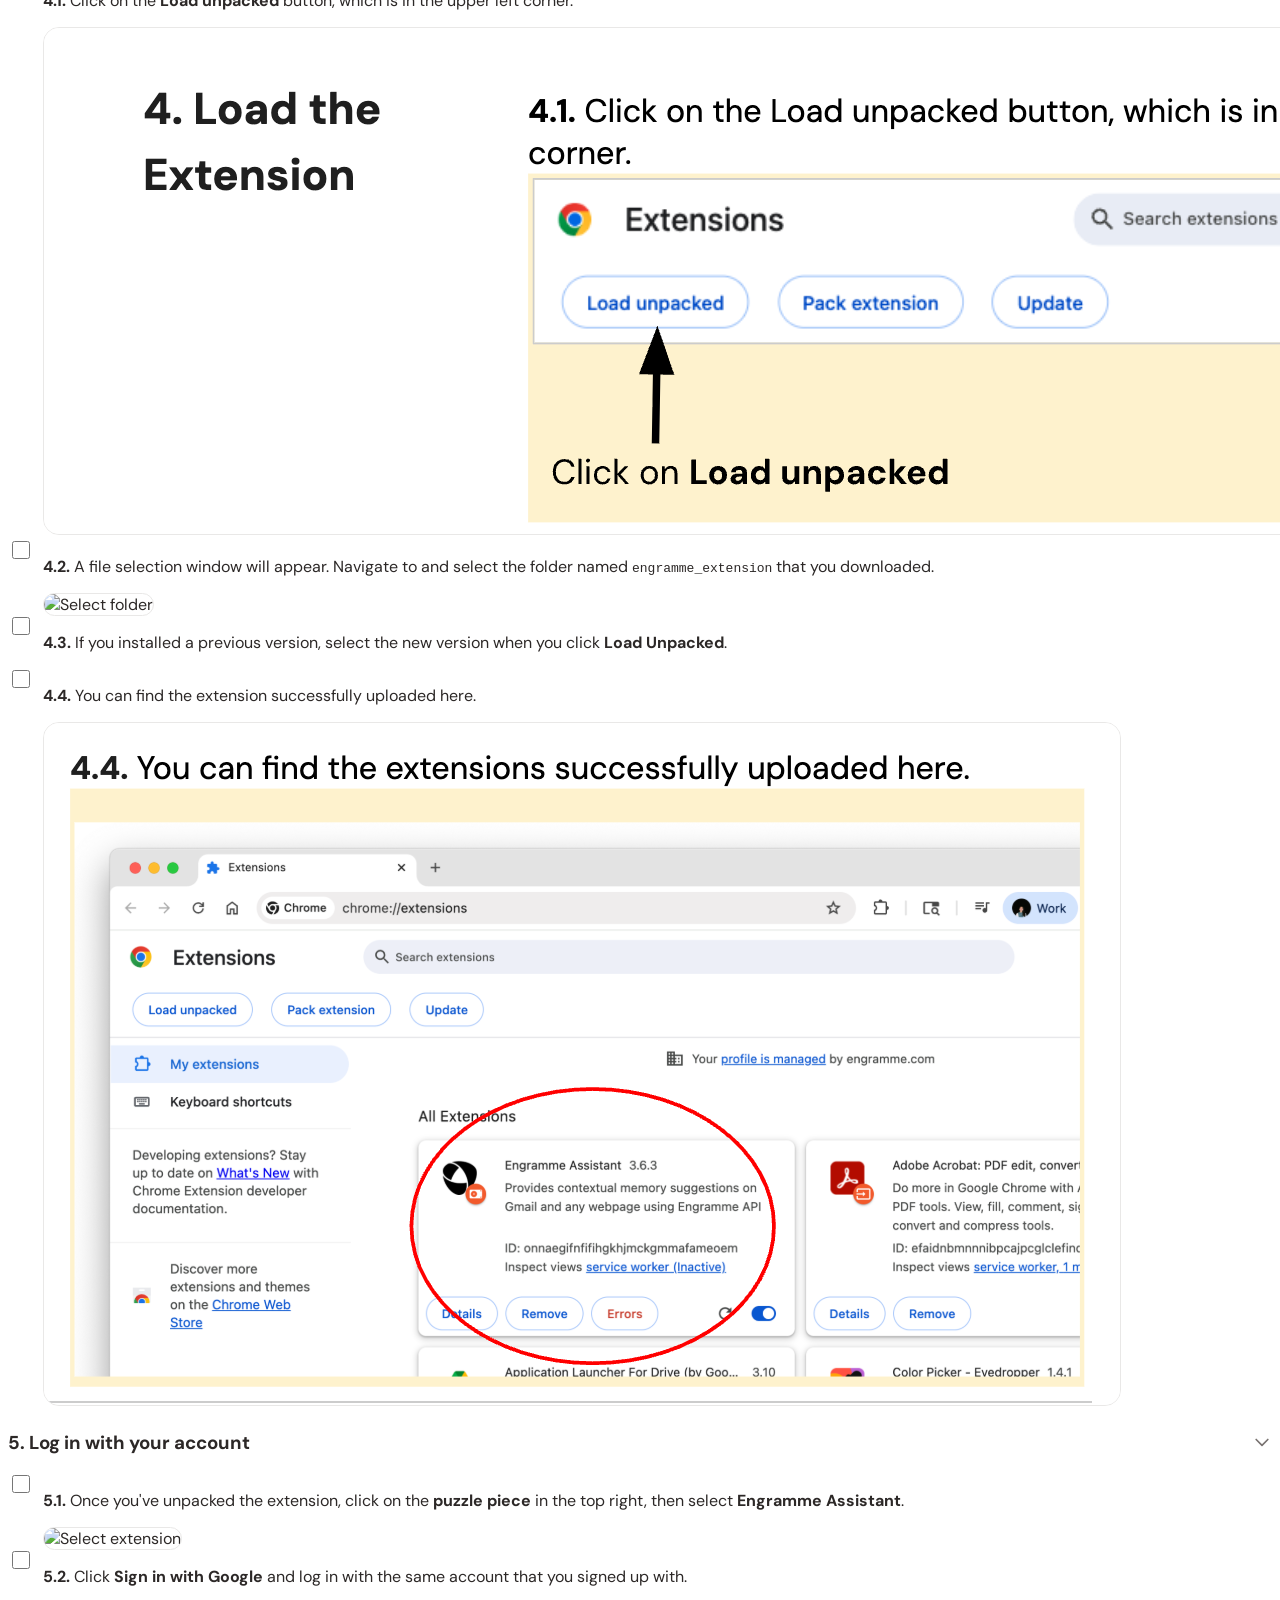
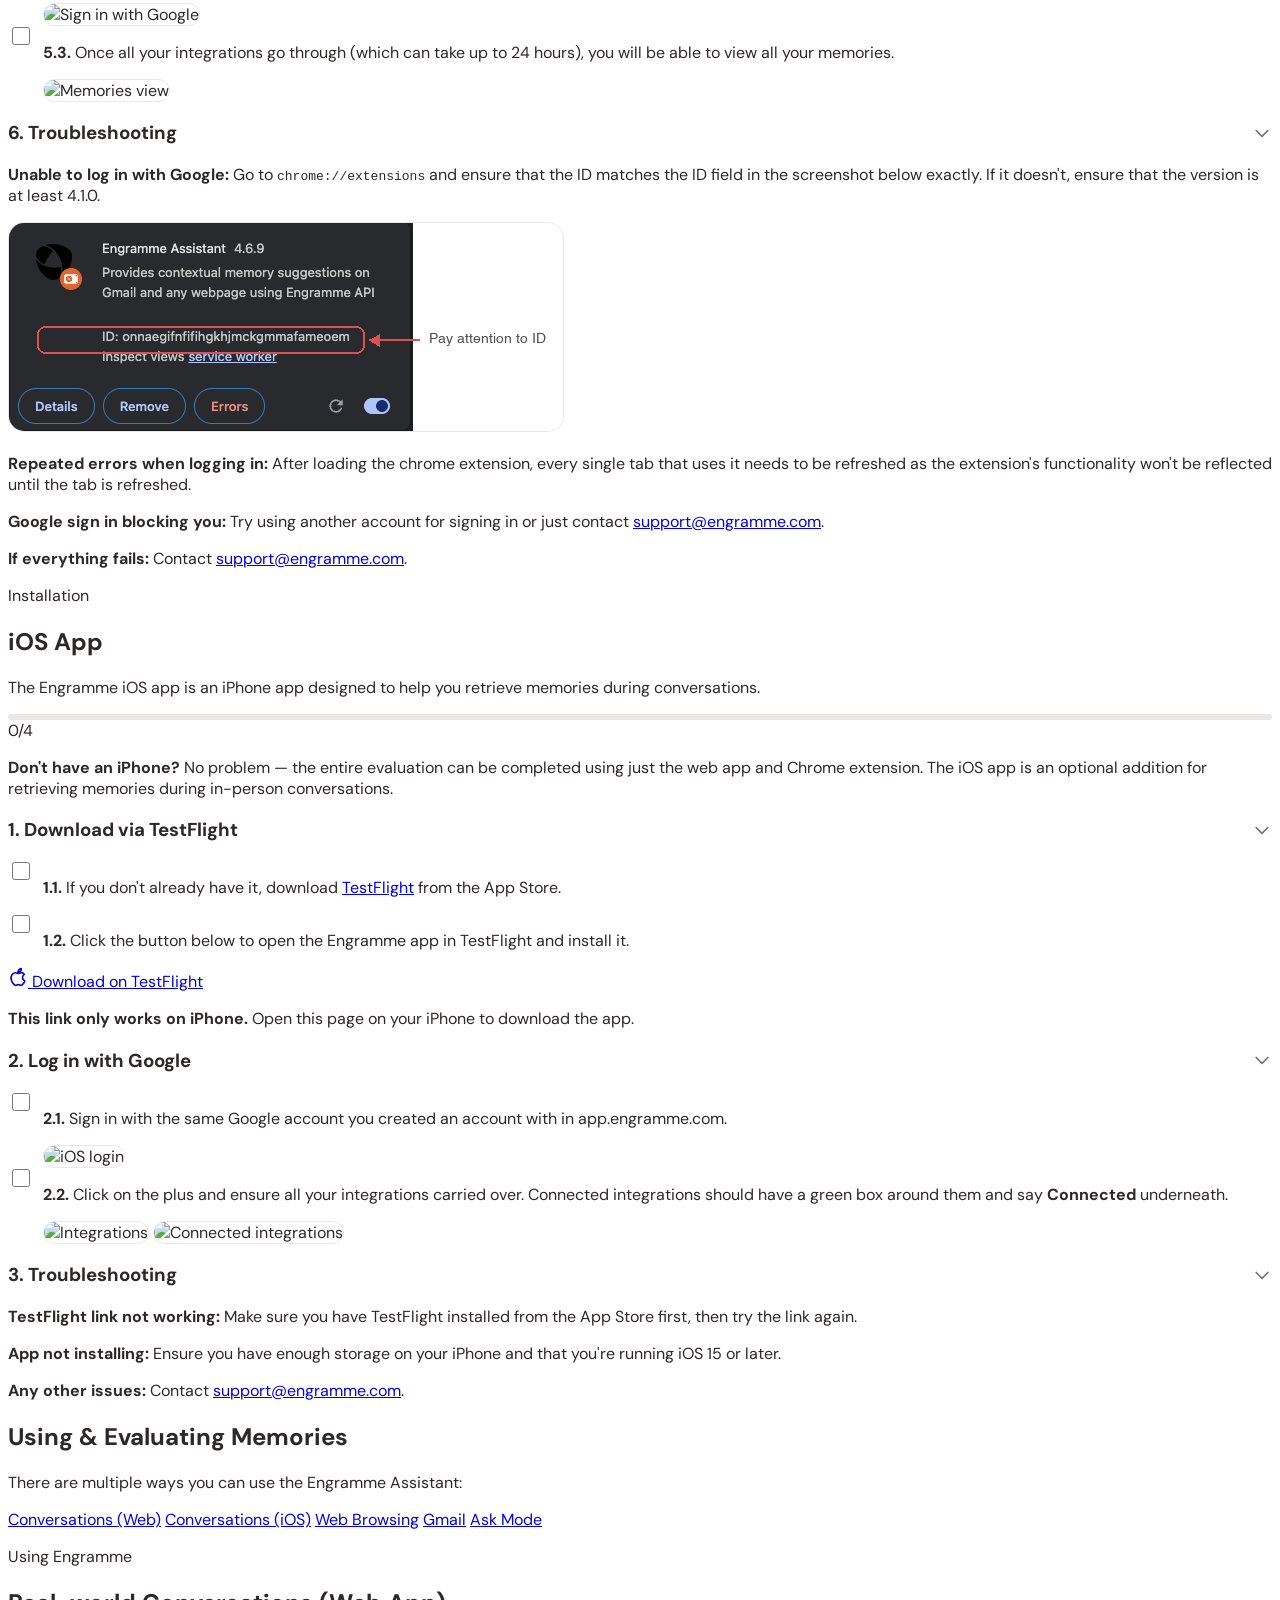
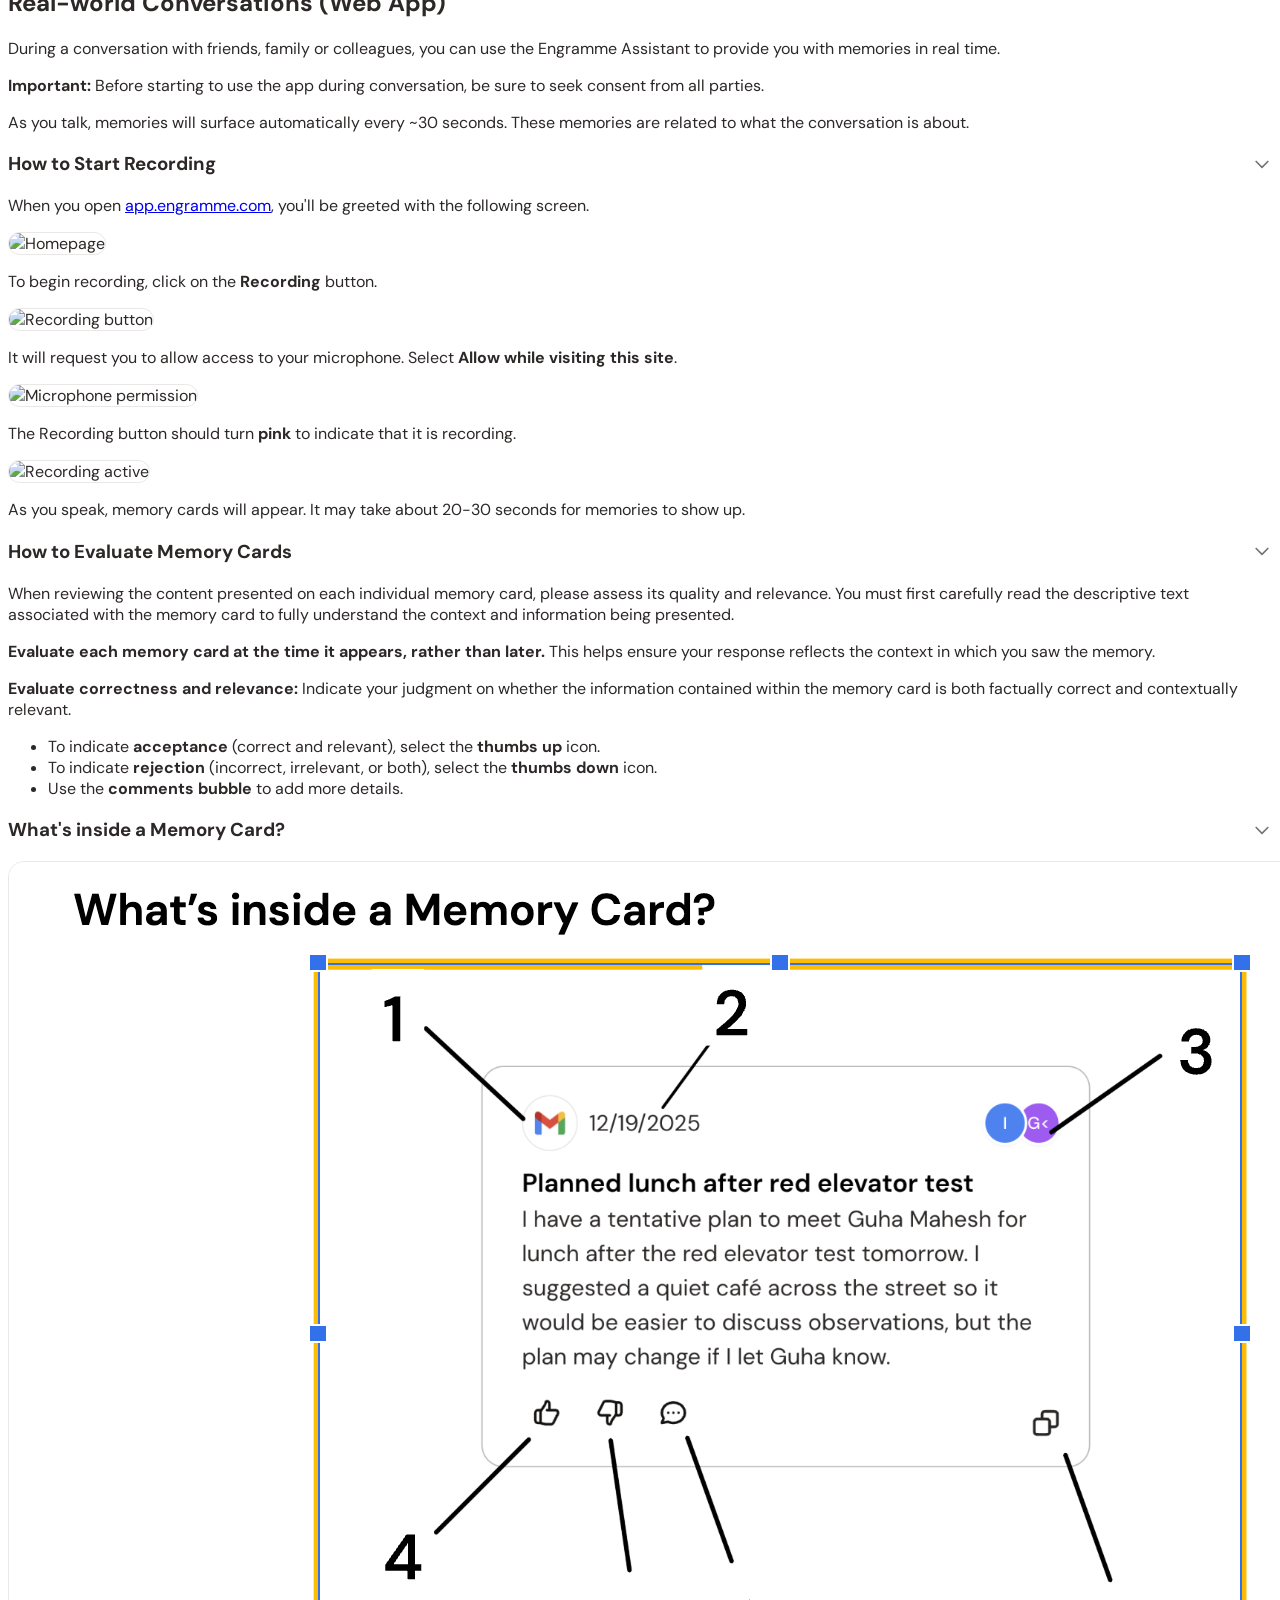
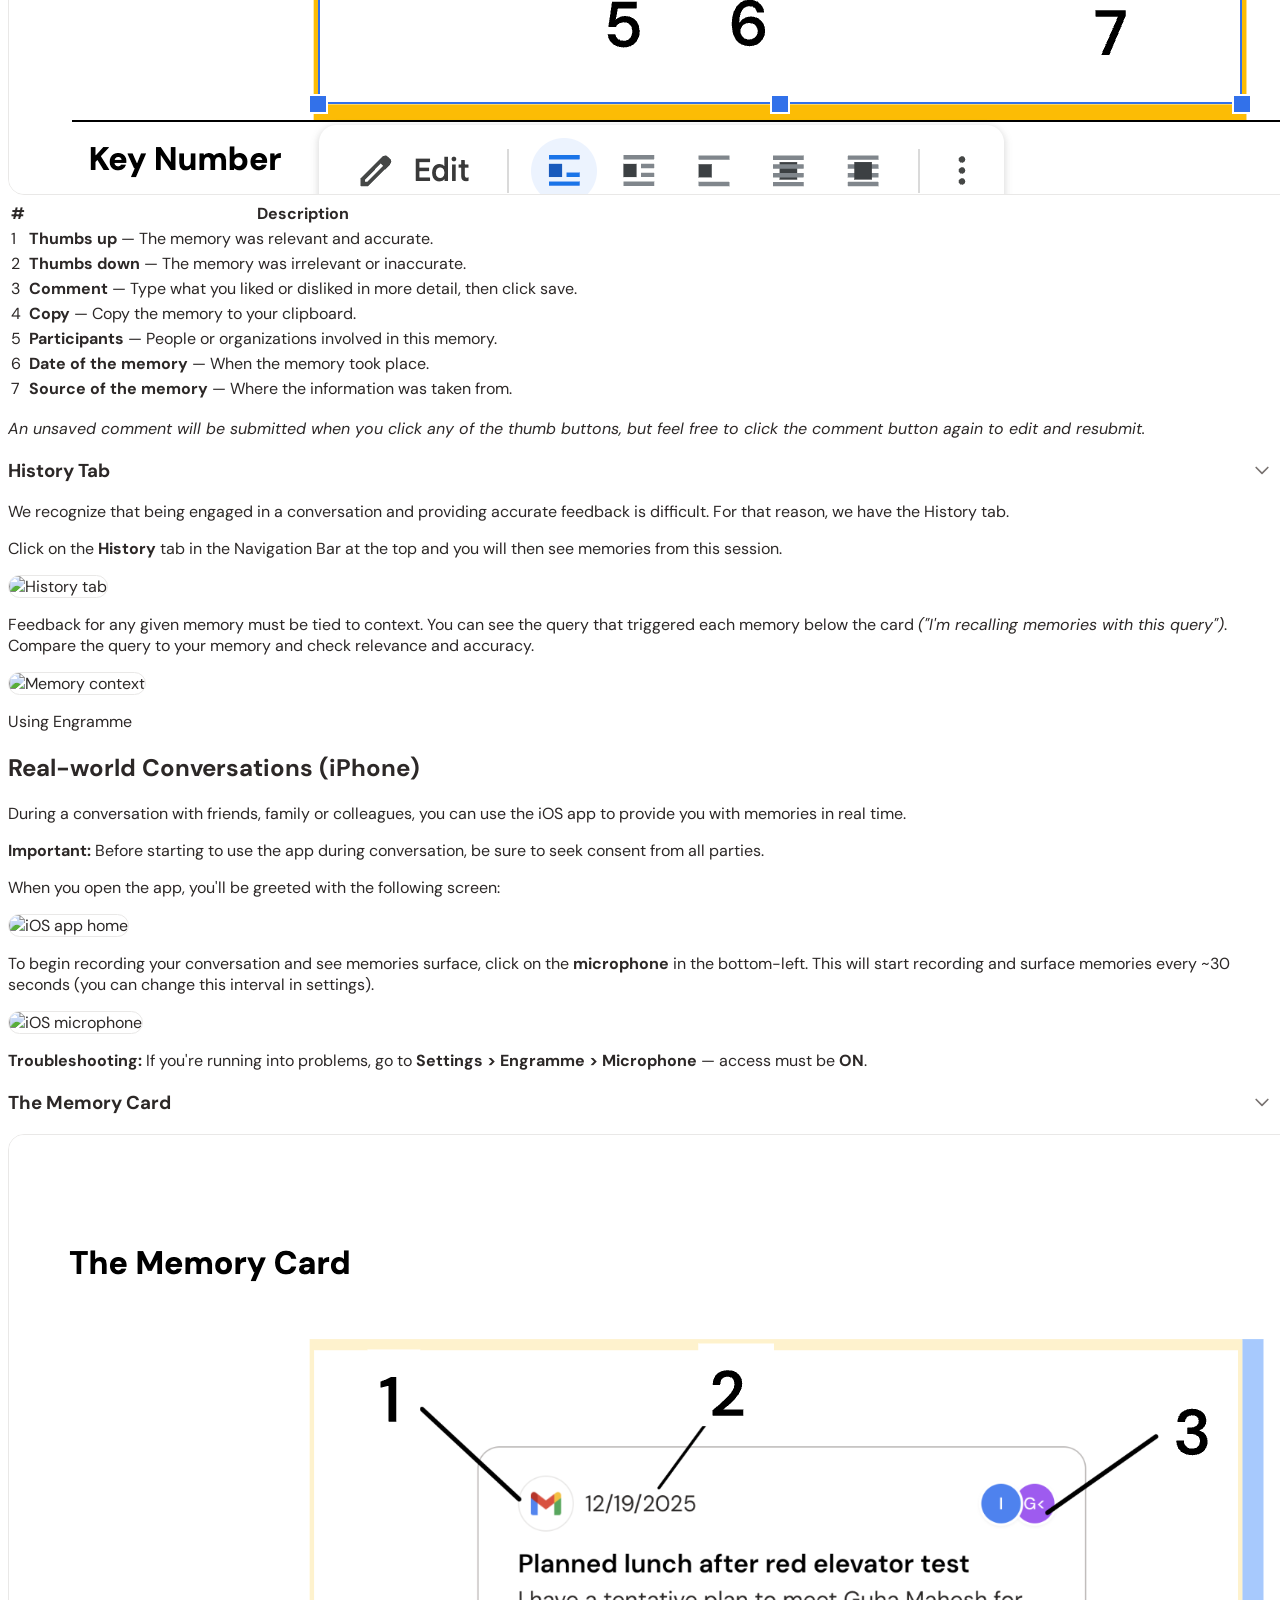
==== commit 205d1a06: "Move READ THIS FIRST below the title" ====
--- a/index.html
+++ b/index.html
@@ -119,10 +119,10 @@
     <!-- Hero / Welcome -->
     <section id="welcome" class="px-6 sm:px-12 lg:px-20 py-16 lg:py-24 bg-bg-cream border-b border-border-light">
       <div class="max-w-3xl">
-        <p class="text-sm font-medium text-accent-gold uppercase tracking-wider mb-3">READ THIS FIRST</p>
-        <h1 class="text-4xl lg:text-5xl font-bold text-text-heading tracking-tight leading-tight mb-6">
+        <h1 class="text-4xl lg:text-5xl font-bold text-text-heading tracking-tight leading-tight mb-3">
           App Installation &<br>Usage Instructions
         </h1>
+        <p class="text-sm font-medium text-accent-gold uppercase tracking-wider mb-6">READ THIS FIRST</p>
         <p class="text-lg text-text-body leading-relaxed mb-4">
           Engramme is a research lab building technology to help augment human memory. We're looking for beta testers and will pay $100 for completing the evaluation.
         </p>
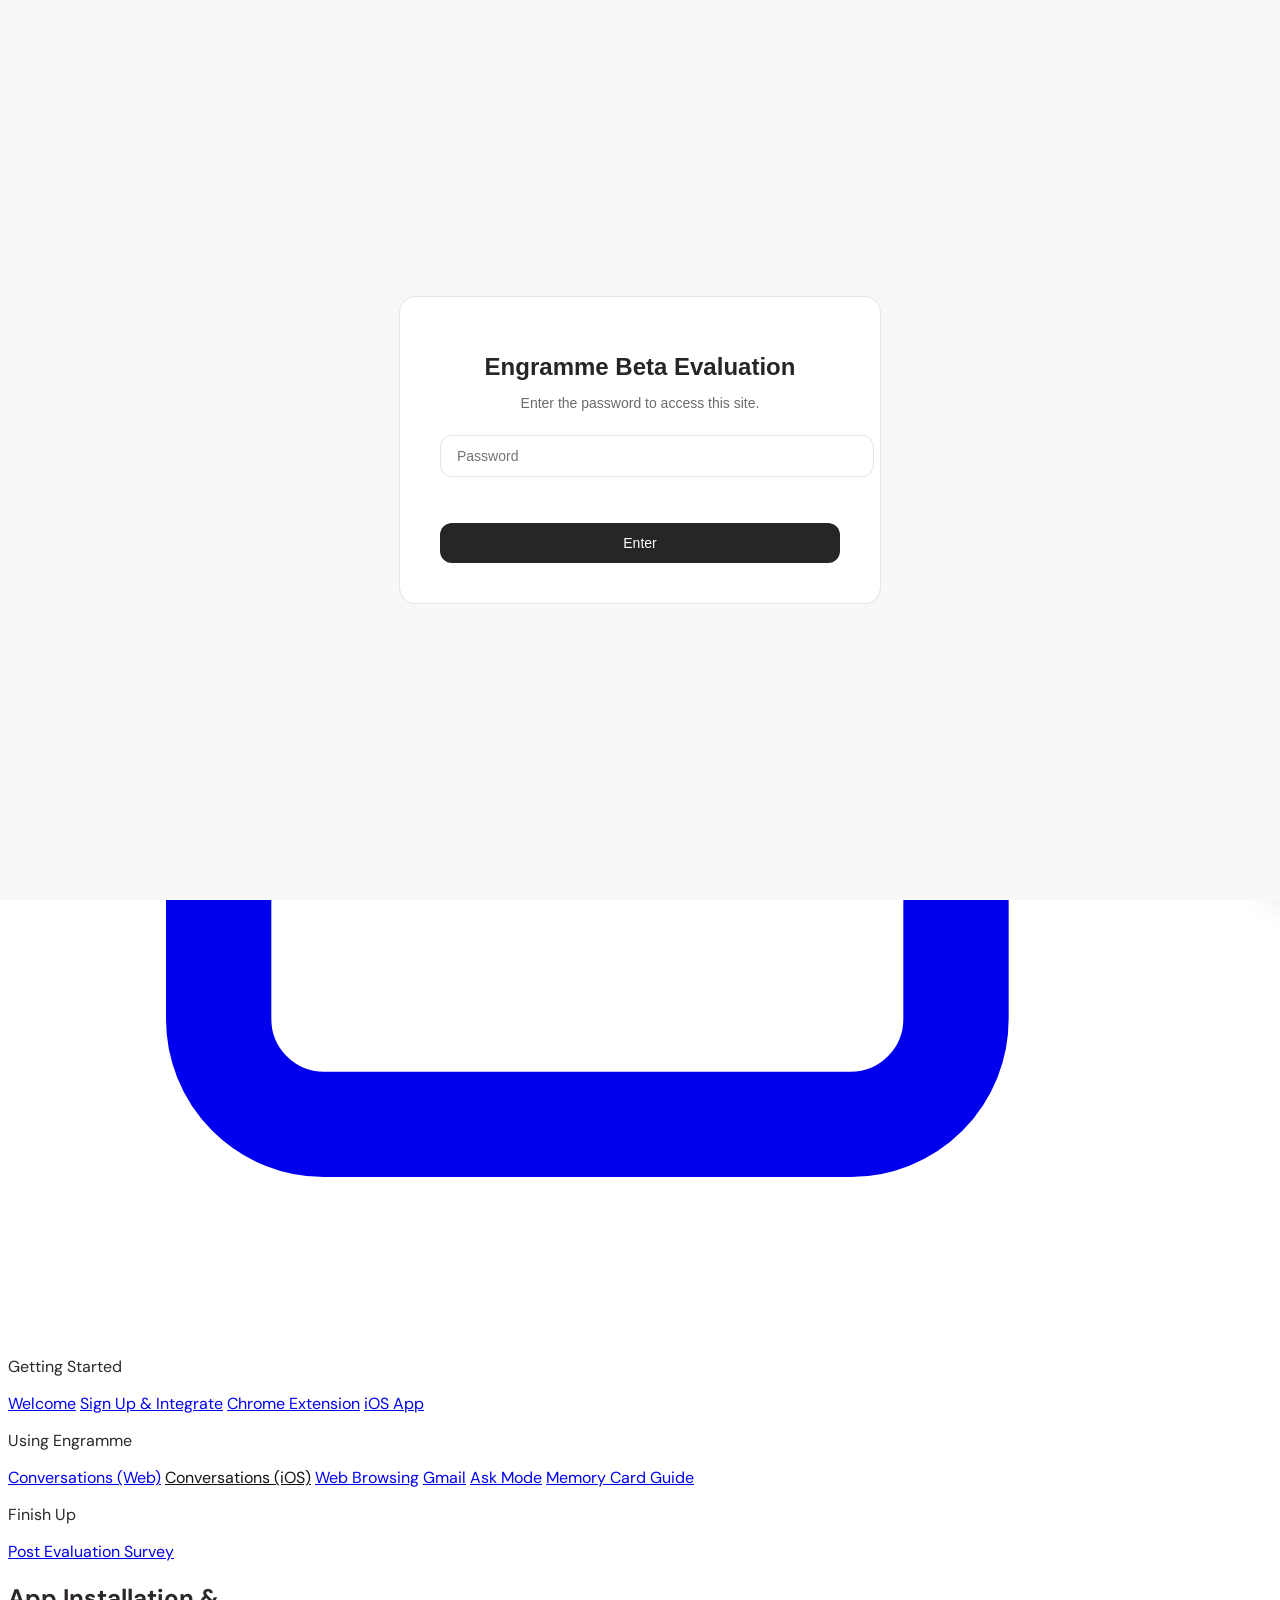
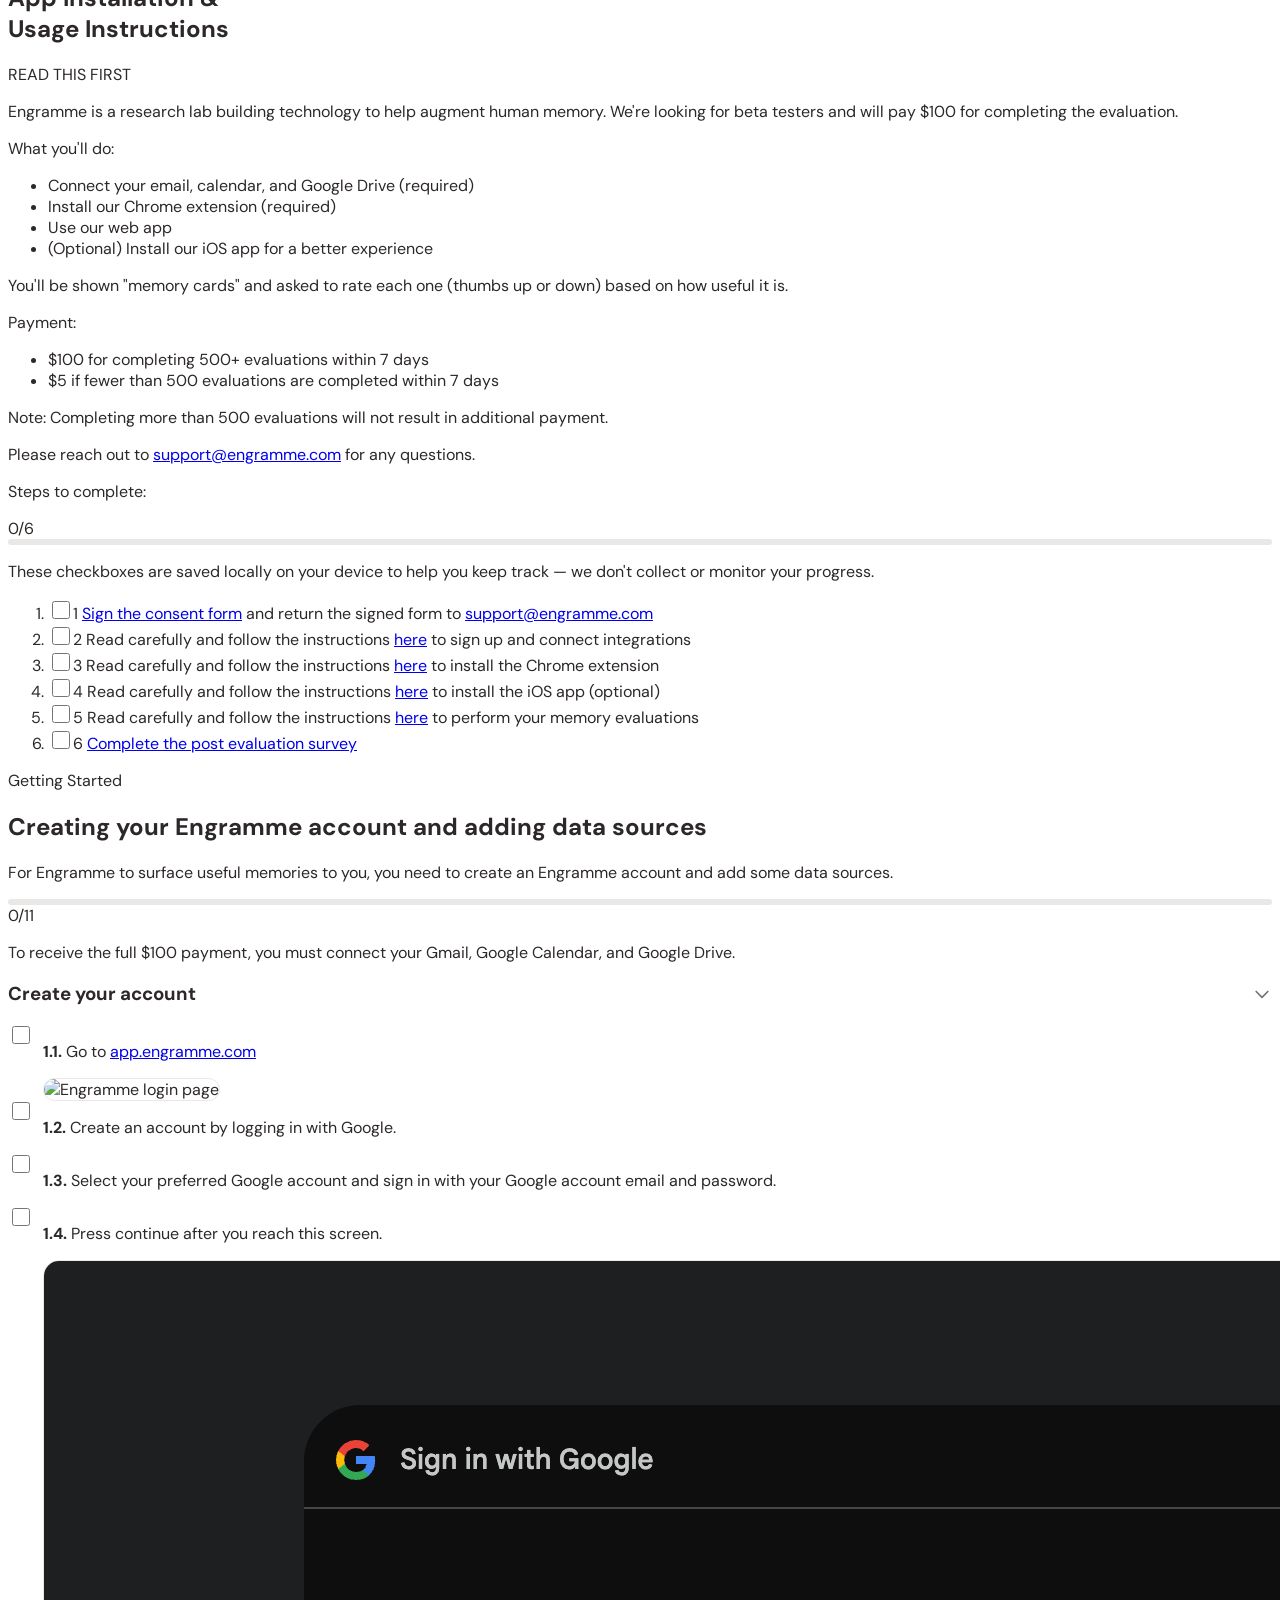
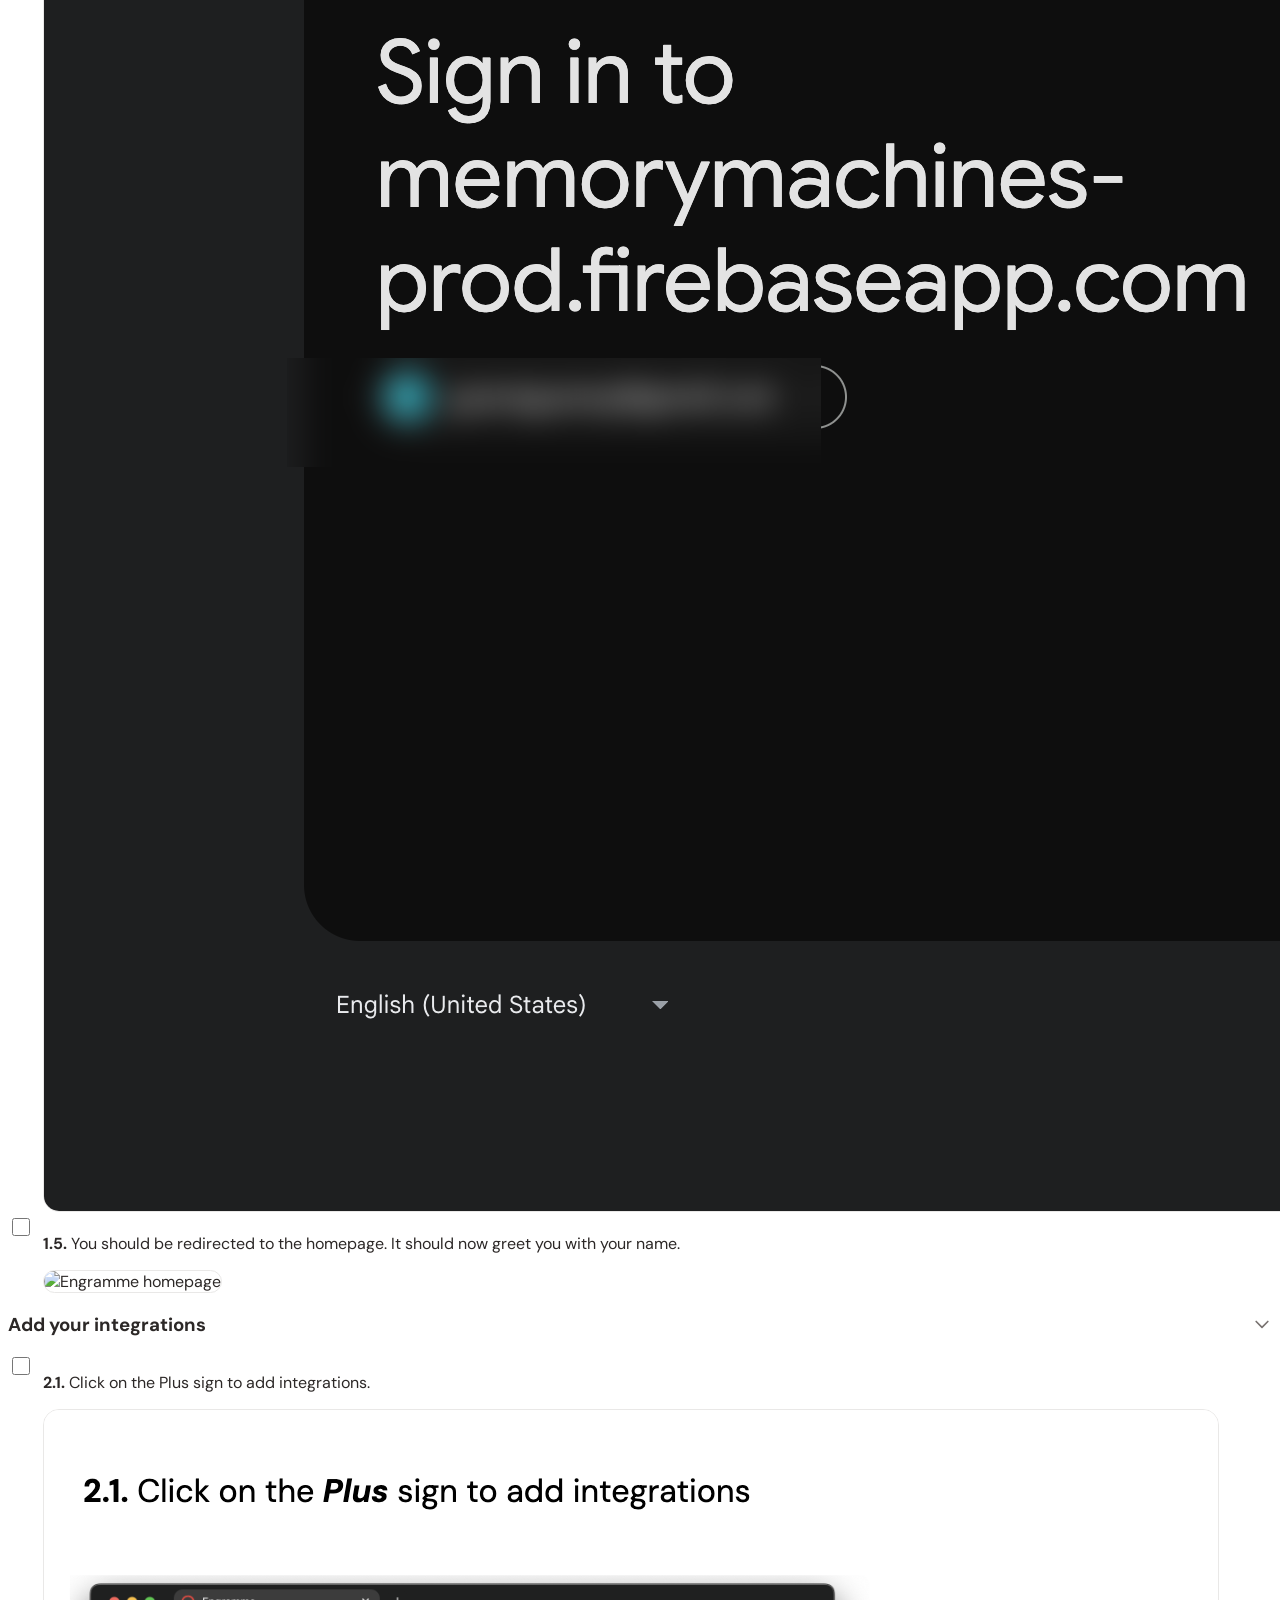
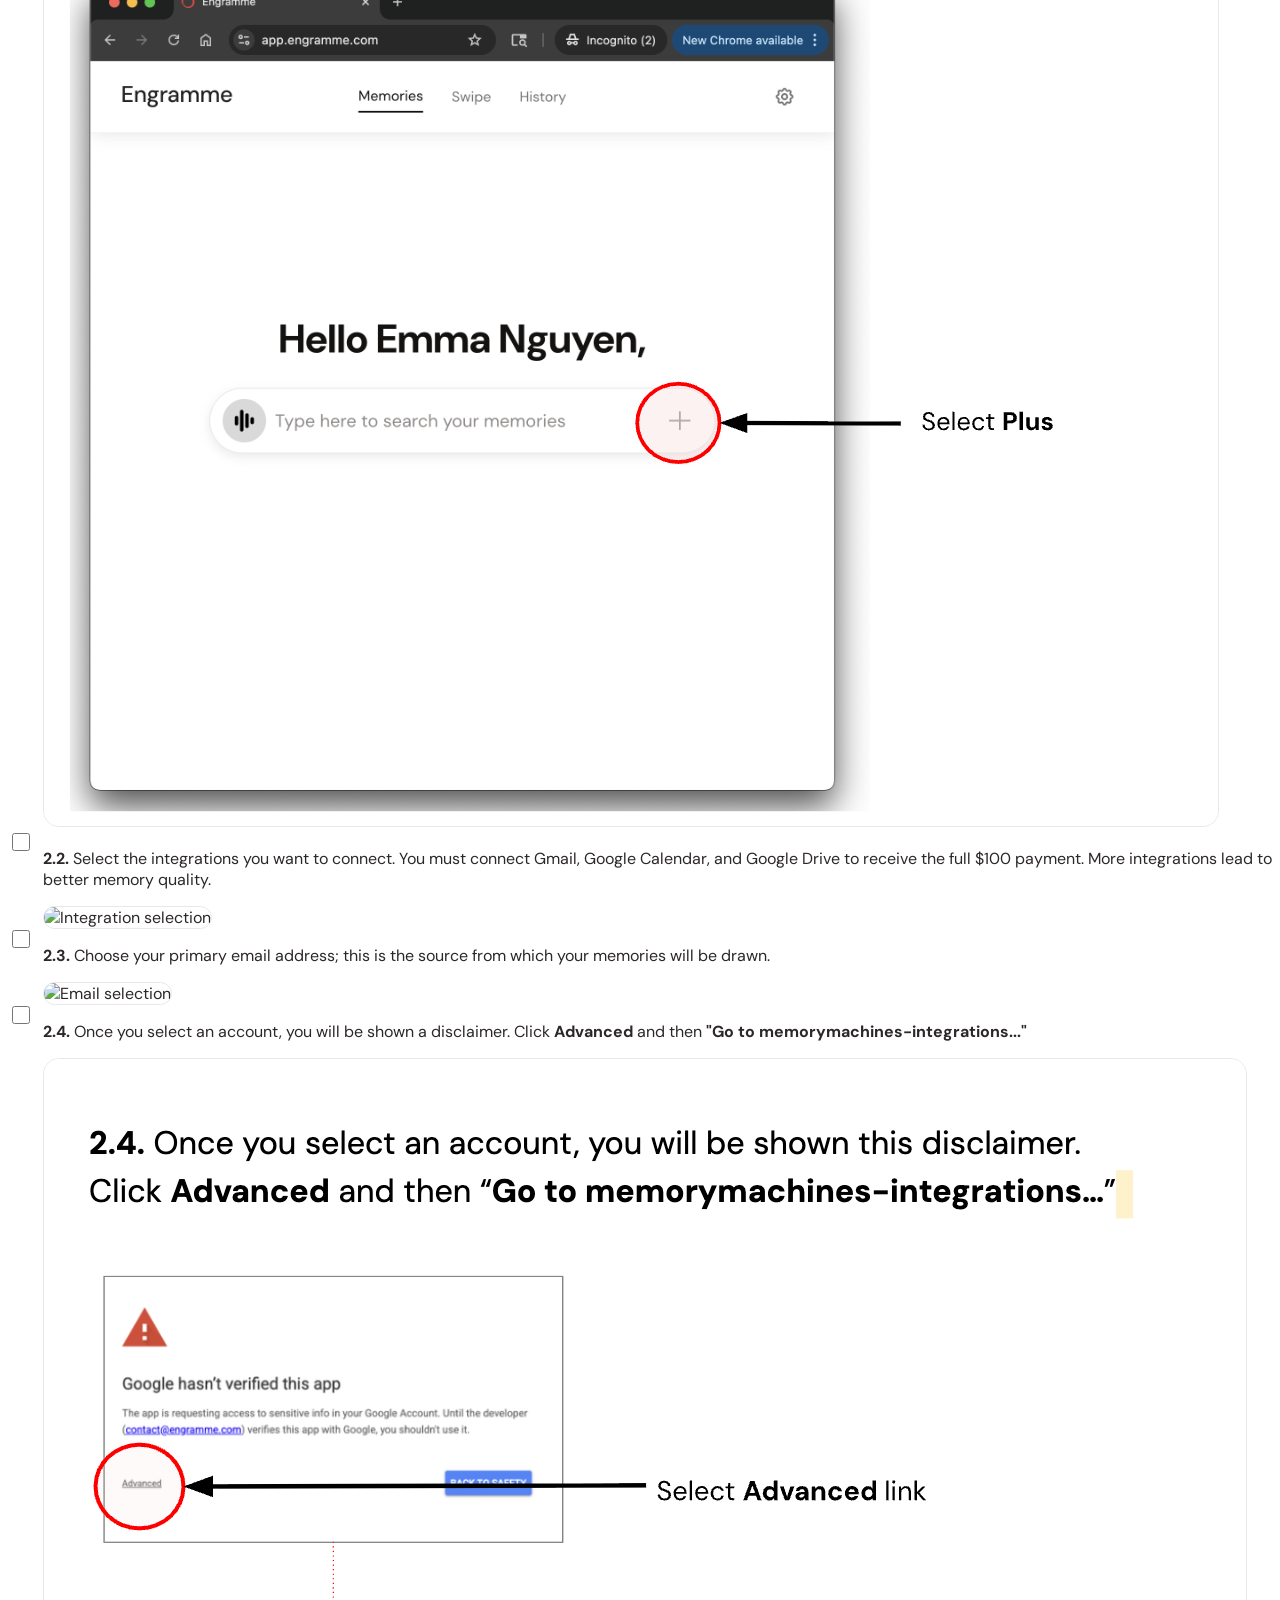
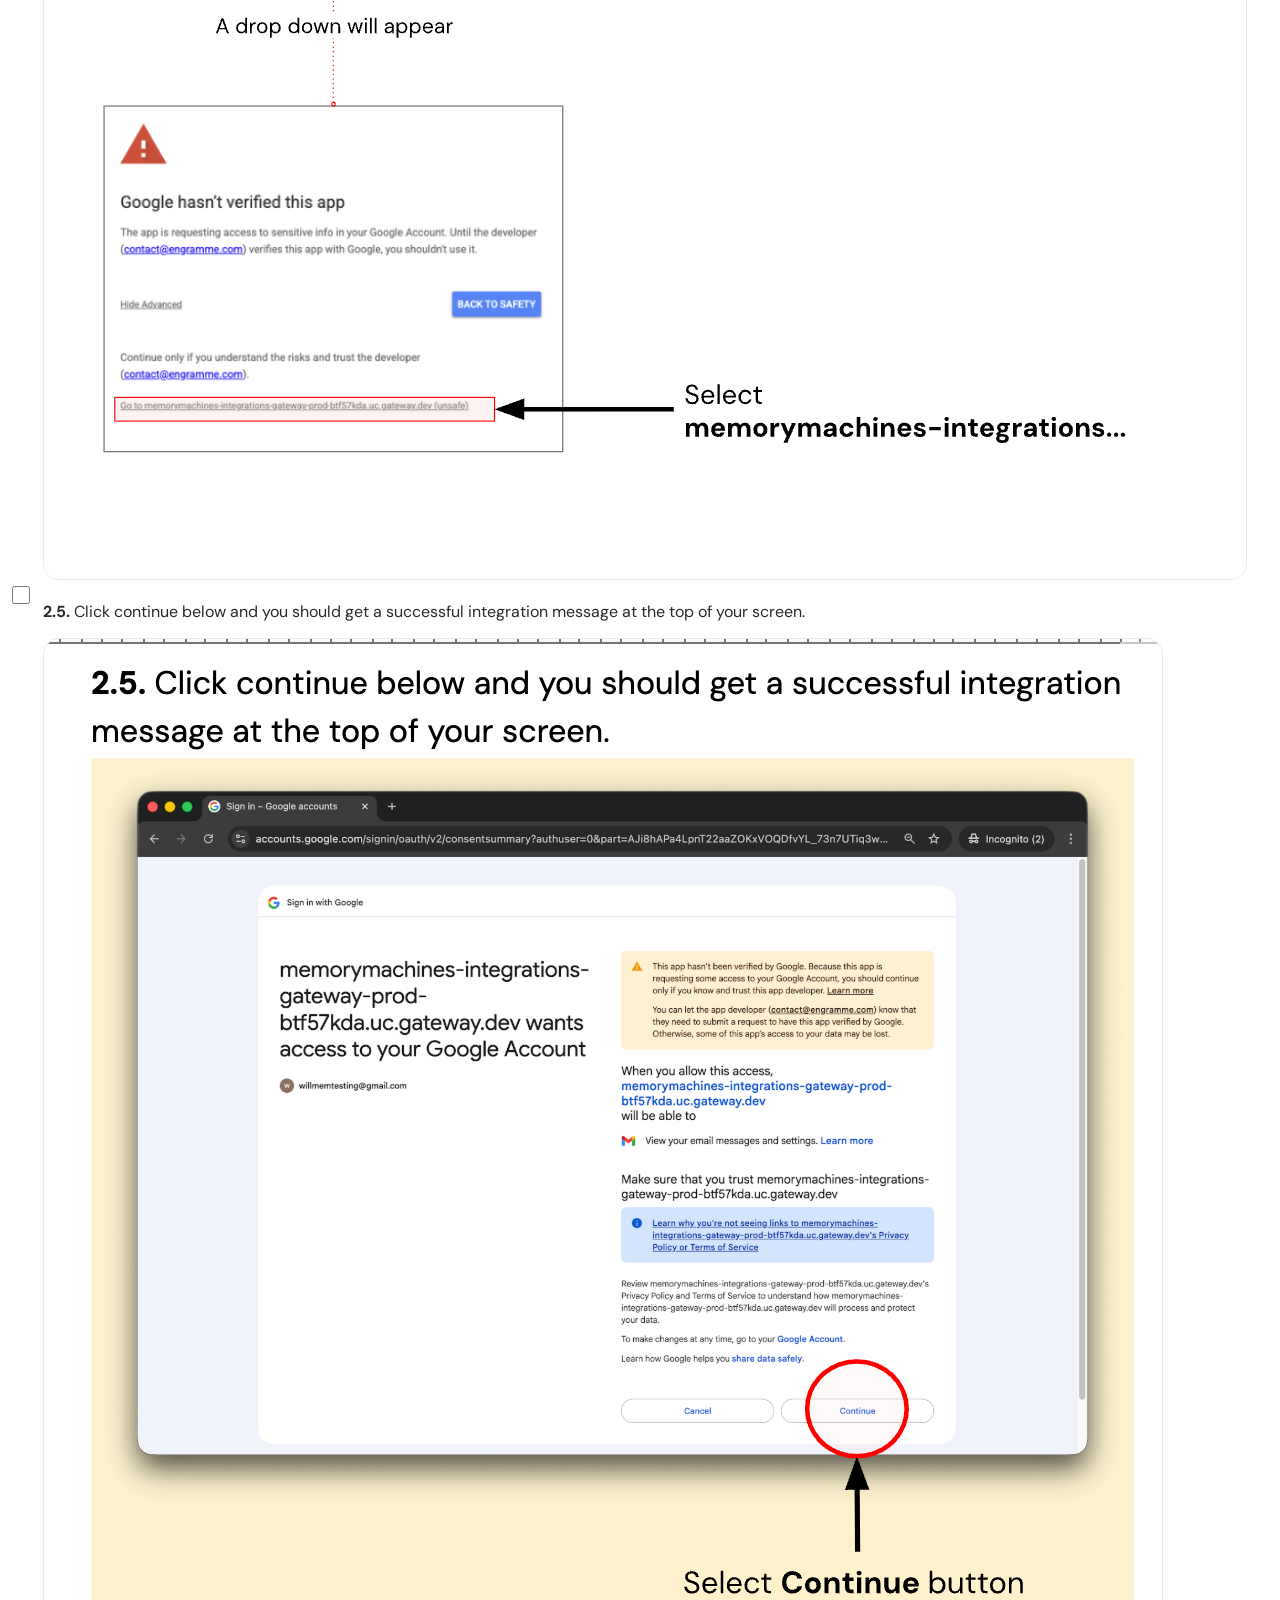
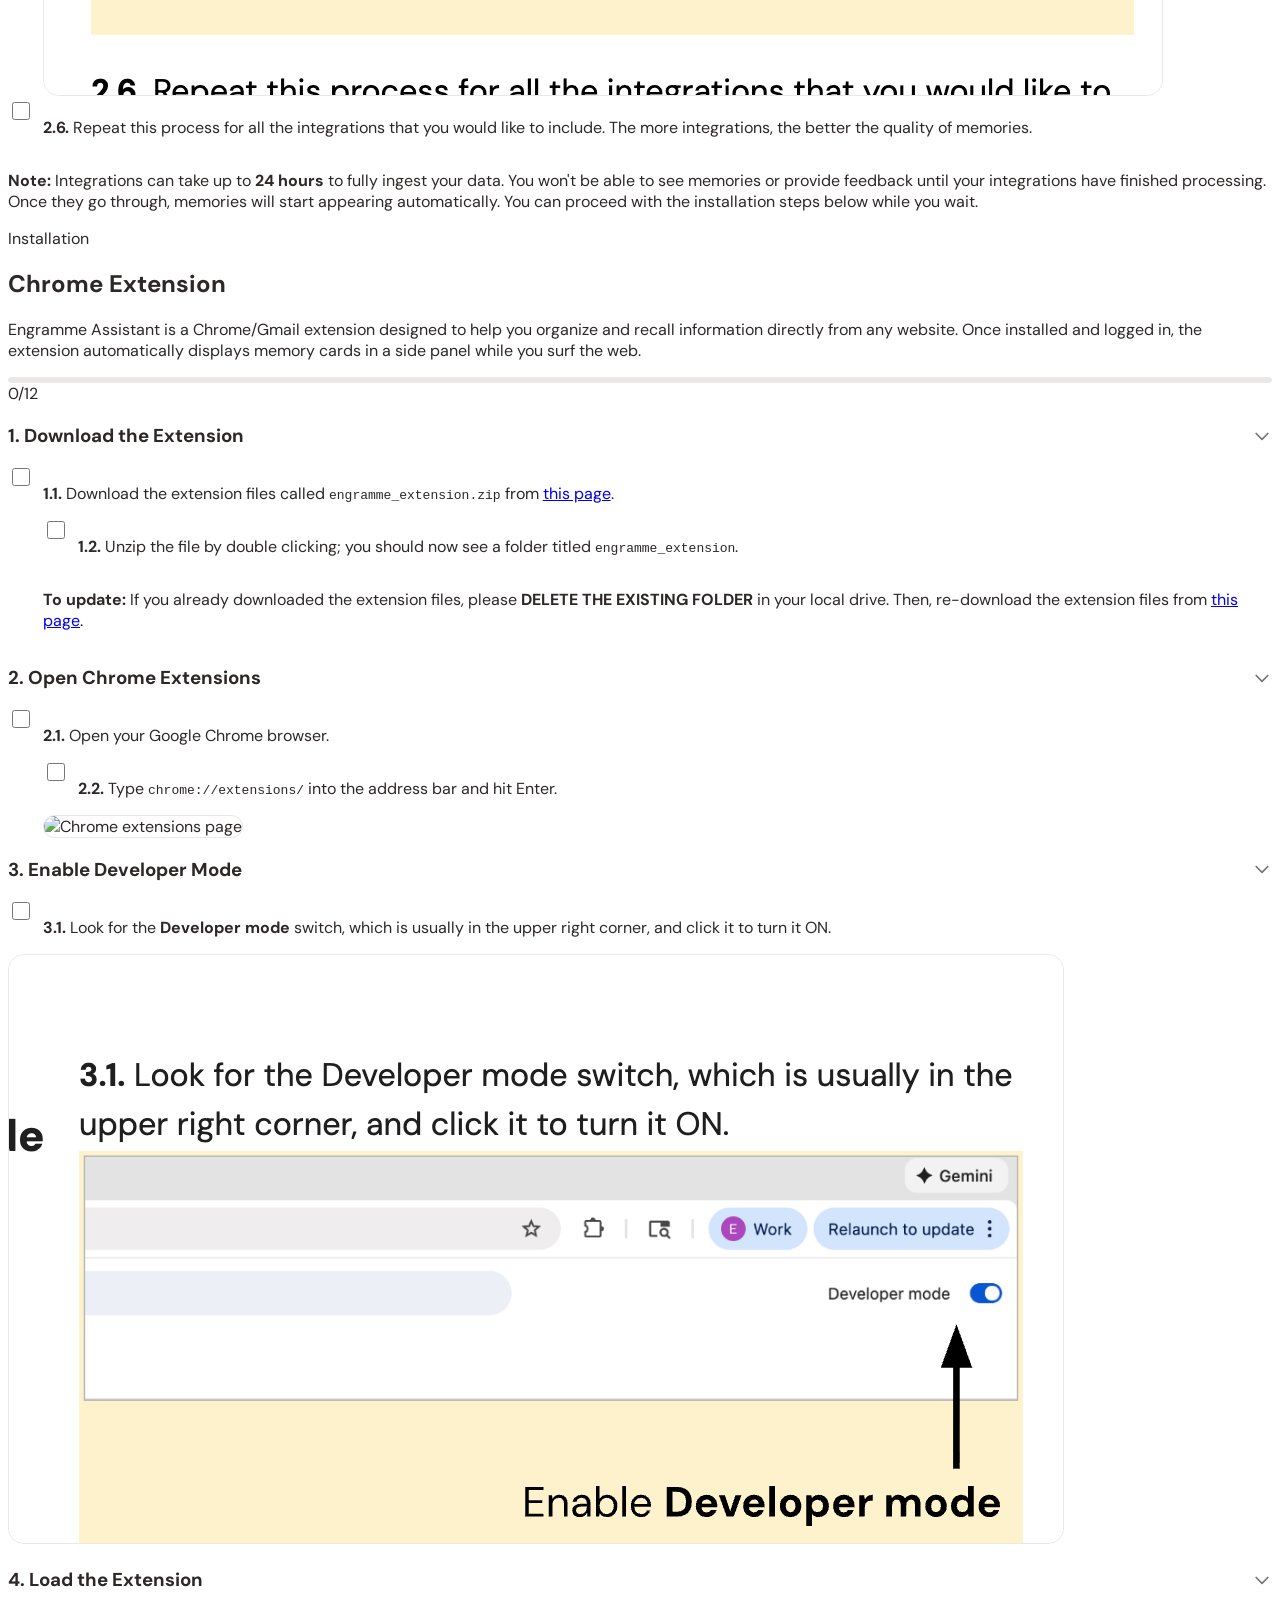
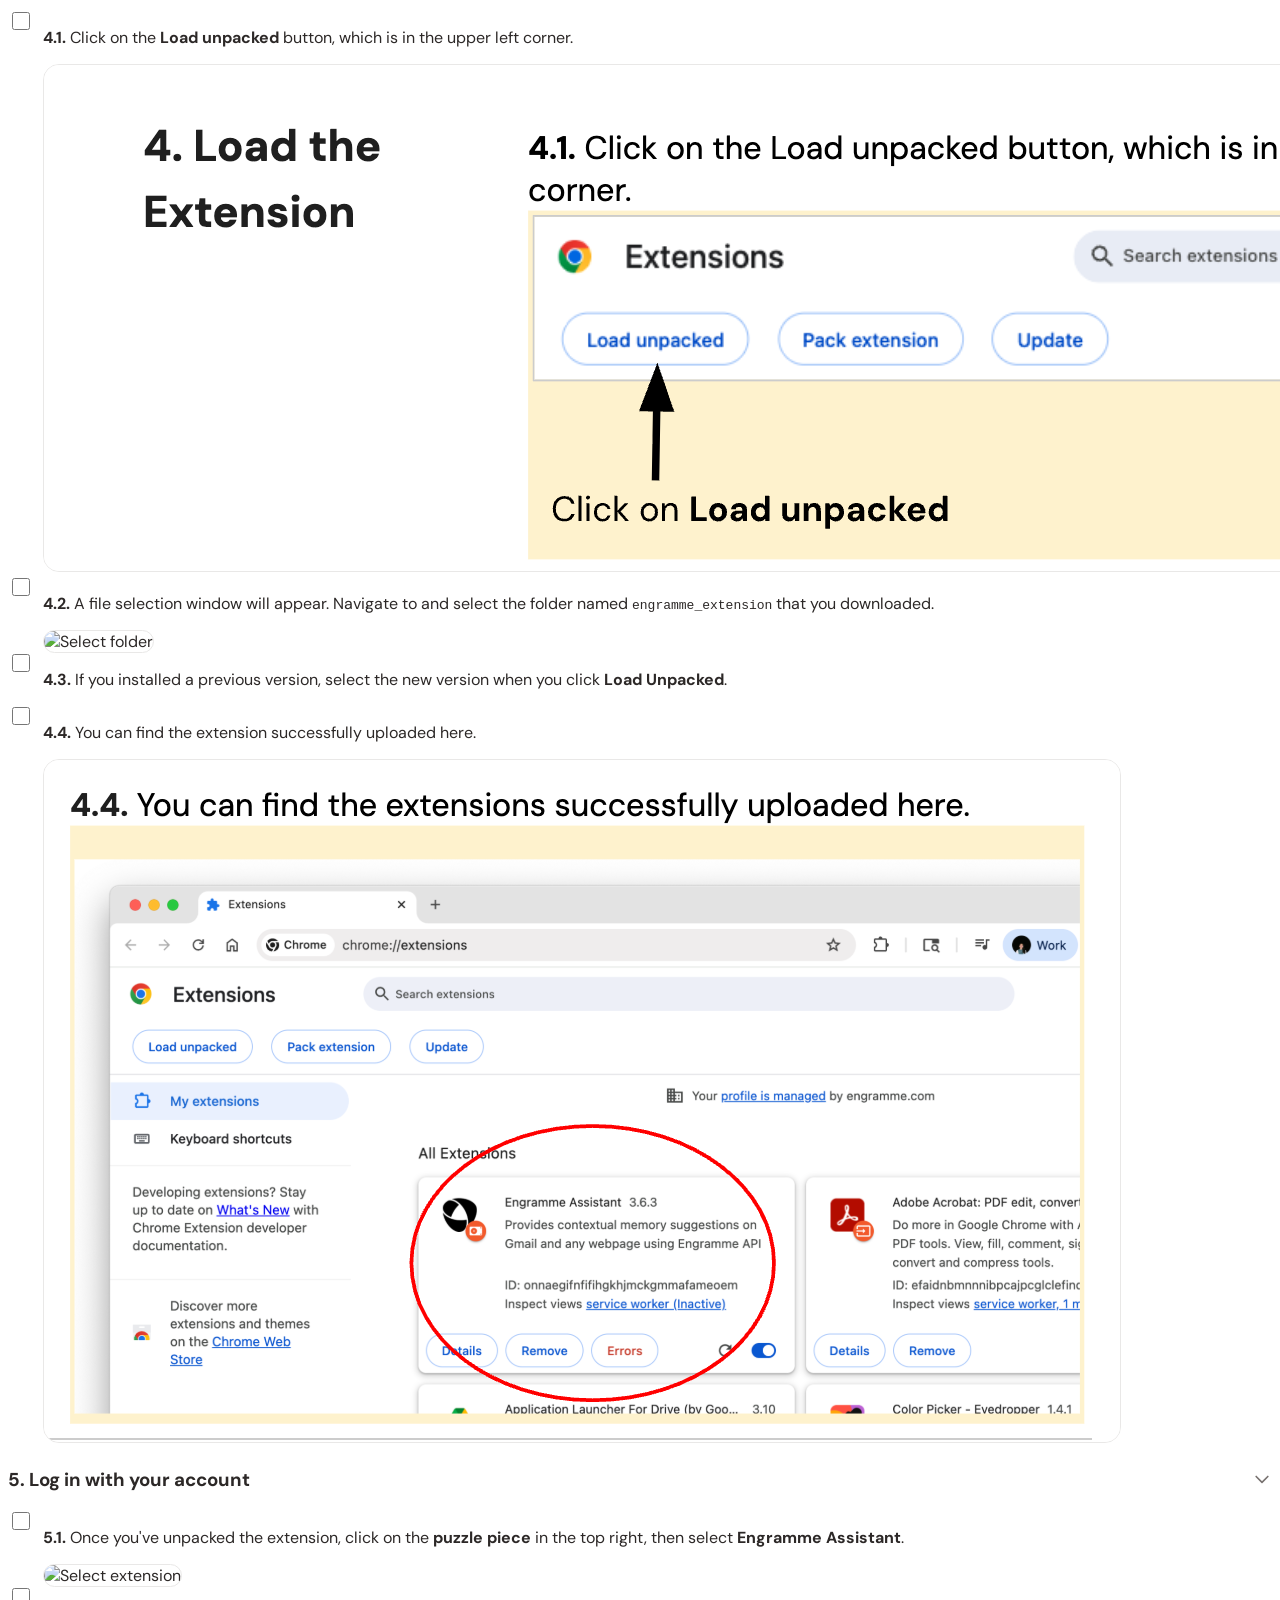
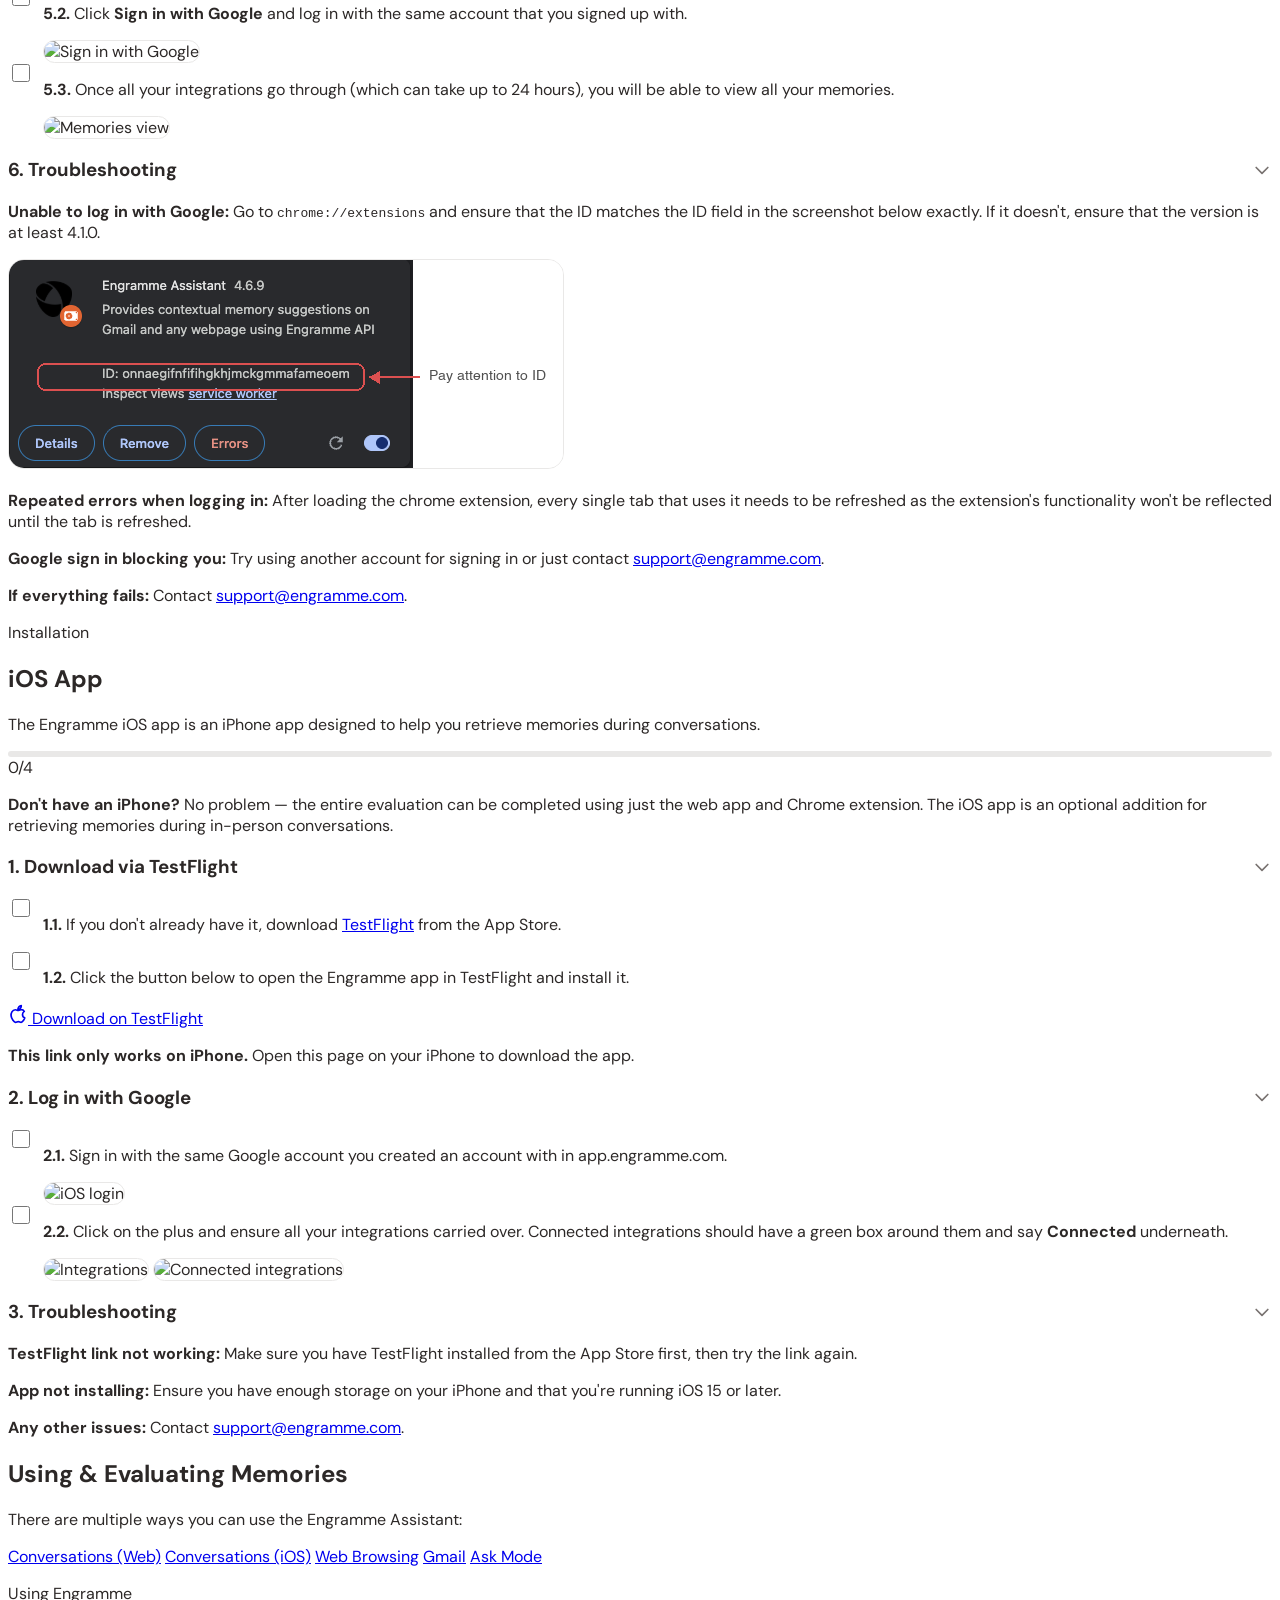
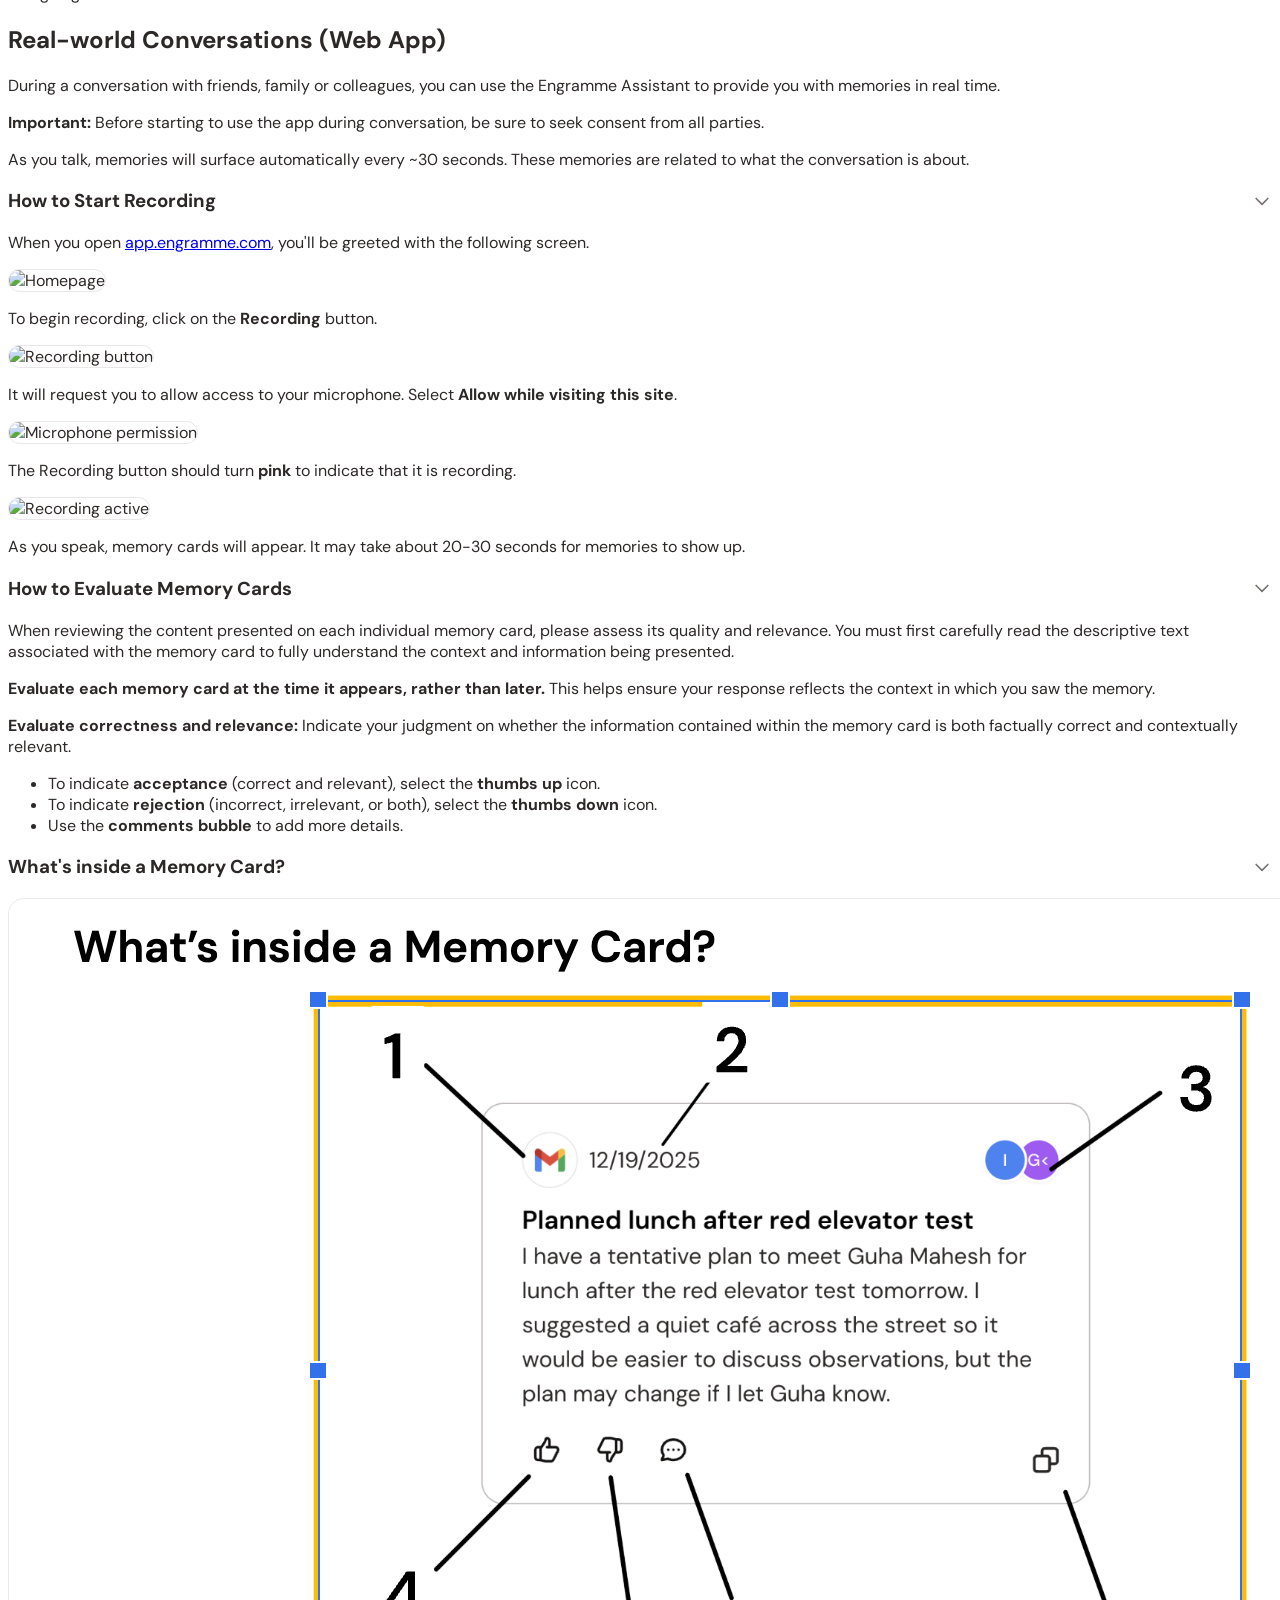
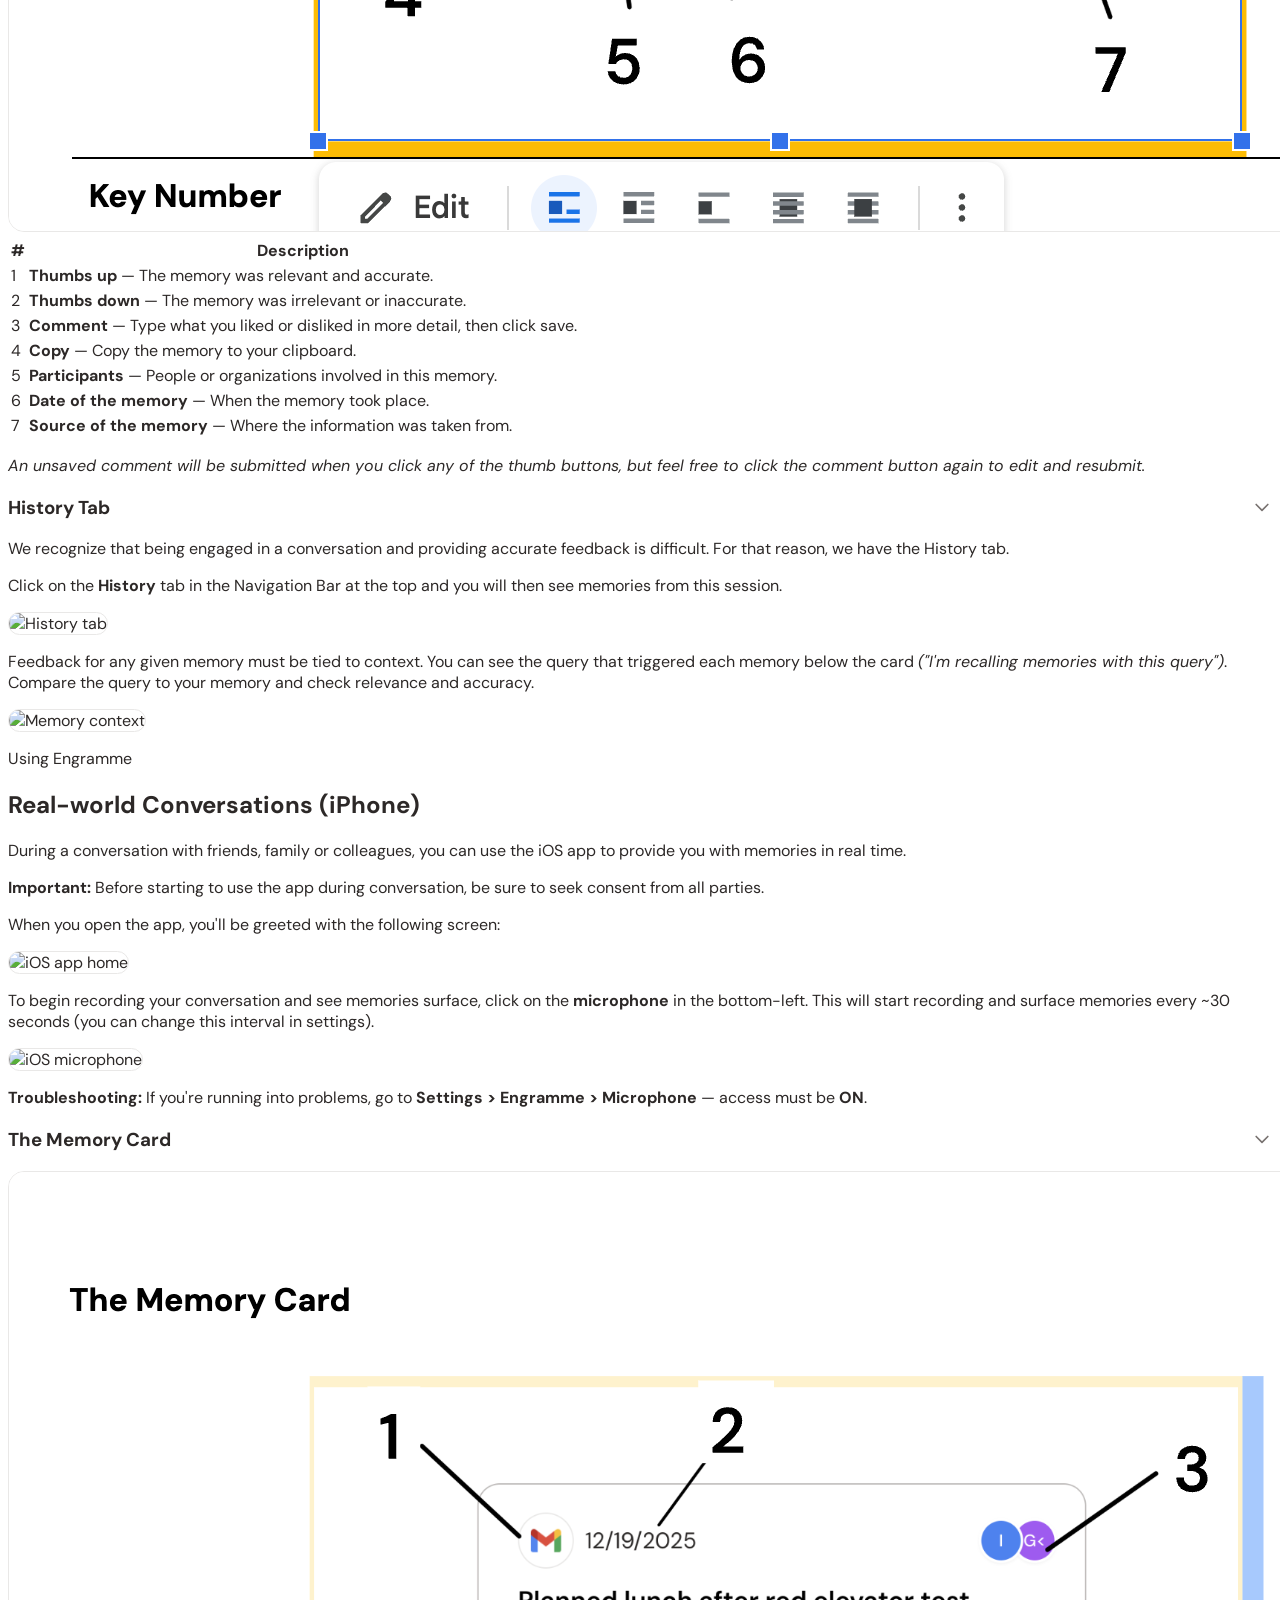
==== commit b1eafa72: "Add note that 500+ evaluations do not yield additional payment" ====
--- a/index.html
+++ b/index.html
@@ -141,6 +141,7 @@
           <li>$100 for completing 500+ evaluations within 7 days</li>
           <li>$5 if fewer than 500 evaluations are completed within 7 days</li>
         </ul>
+        <p class="text-sm text-text-body-light leading-relaxed mb-6">Note: Completing more than 500 evaluations will not result in additional payment.</p>
         <p class="text-text-body leading-relaxed mb-8">
           Please reach out to <a href="mailto:support@engramme.com" class="text-primary underline font-medium">support@engramme.com</a> for any questions.
         </p>
